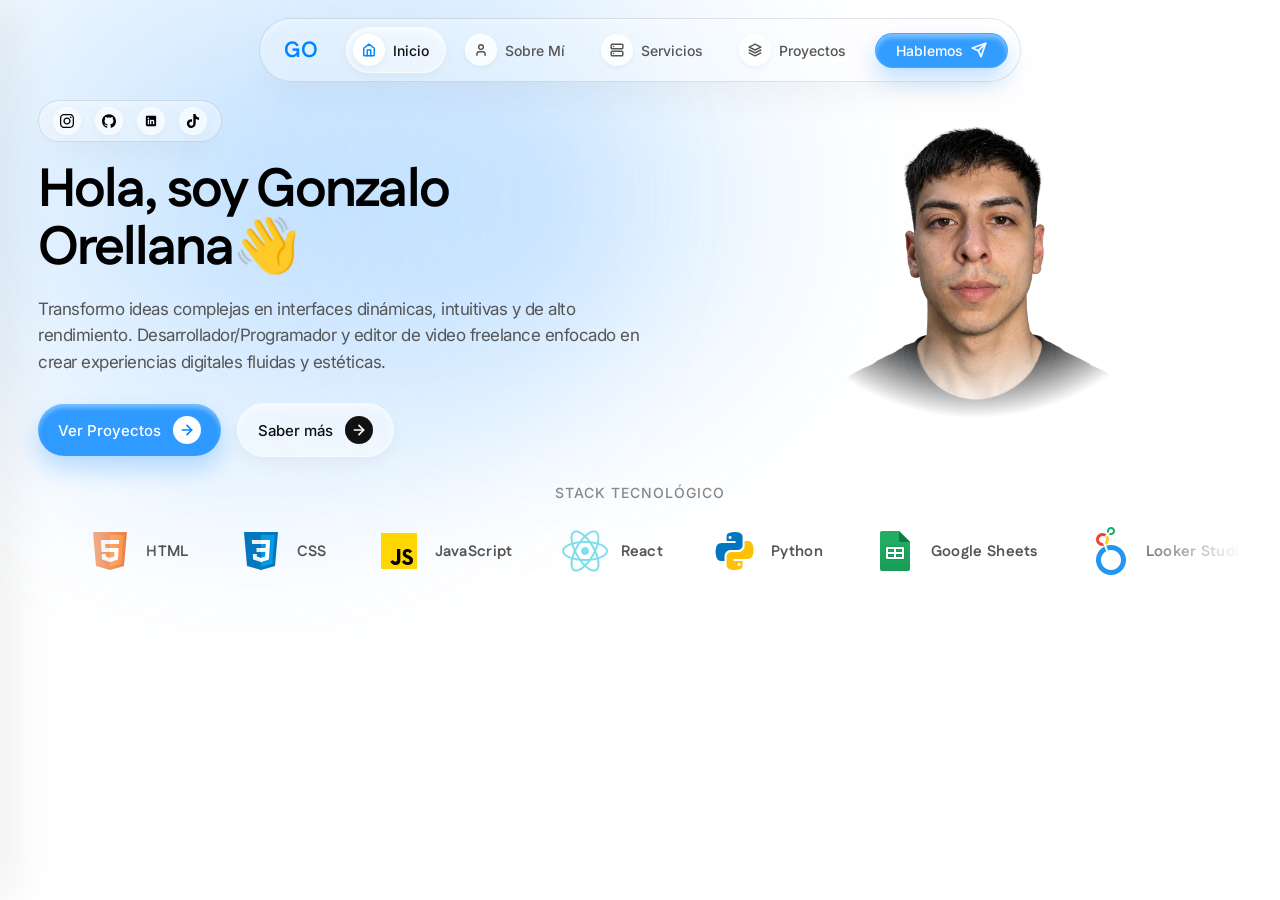
==== index.html @ 9d8350c4 "Se actualizo texto de instalacion Focus IOS" ====
<!DOCTYPE html>
<html lang="es">

<head>
    <meta charset="UTF-8">
    <meta name="viewport" content="width=device-width, initial-scale=1.0">
    <title>Gonzalo Orellana - Portfolio</title>

    <!-- Primary Meta Tags -->
    <meta name="description"
        content="Transformo ideas complejas en interfaces dinámicas, intuitivas y de alto rendimiento. Desarrollador frontend y editor de video freelance.">
    <meta name="keywords"
        content="Gonzalo Orellana, Desarrollador Frontend, UI/UX, Web Developer, Portfolio, Desarrollador Web, Editor de Video, Freelance">
    <meta name="author" content="Gonzalo Orellana">

    <!-- Open Graph / Facebook / LinkedIn / WhatsApp -->
    <meta property="og:type" content="website">
    <meta property="og:url" content="https://gonzaorellana.com.ar/">
    <meta property="og:title" content="Gonzalo Orellana | Portfolio Web">
    <meta property="og:description"
        content="Desarrollador y editor de video freelance enfocado en crear experiencias digitales fluidas y estéticas.">
    <meta property="og:image" content="https://gonzaorellana.com.ar/images/favicon.png">

    <!-- Twitter -->
    <meta property="twitter:card" content="summary_large_image">
    <meta property="twitter:url" content="https://gonzaorellana.com.ar/">
    <meta property="twitter:title" content="Gonzalo Orellana | Portfolio Web">
    <meta property="twitter:description"
        content="Desarrollador frontend y editor de video freelance enfocado en crear experiencias digitales fluidas y estéticas.">
    <meta property="twitter:image" content="https://gonzaorellana.com.ar/images/favicon.png">

    <!-- Canonical URL -->
    <link rel="canonical" href="https://gonzaorellana.com.ar/">

    <!-- Favicon -->
    <link rel="icon" type="image/x-icon" href="images/favicon.ico">

    <!-- Preconnect for fonts -->
    <link rel="preconnect" href="https://fonts.googleapis.com">
    <link rel="preconnect" href="https://fonts.gstatic.com" crossorigin>
    <link href="https://fonts.googleapis.com/css2?family=Fustat:wght@700&family=Inter:wght@400;500&display=swap"
        rel="stylesheet">
    <link rel="stylesheet" href="style.css">
</head>

<body>
    <!-- Background Glows Wrapper -->
    <div class="glow-wrapper">
        <div class="bg-glow glow-1"></div>
        <div class="bg-glow glow-2"></div>
    </div>

    <!-- Strong Liquid Glass Navbar -->
    <nav class="navbar relative z-10">
        <div class="navbar-brand">GO</div>
        <ul class="navbar-links">
            <li>
                <a href="#home" class="nav-item active" data-page="home">
                    <span class="nav-icon-wrapper">
                        <svg viewBox="0 0 24 24" fill="none" stroke="currentColor" stroke-width="2.5"
                            stroke-linecap="round" stroke-linejoin="round">
                            <path d="m3 9 9-7 9 7v11a2 2 0 0 1-2 2H5a2 2 0 0 1-2-2z"></path>
                            <polyline points="9 22 9 12 15 12 15 22"></polyline>
                        </svg>
                    </span>
                    Inicio
                </a>
            </li>
            <li>
                <a href="#sobre-mi" class="nav-item" data-page="sobre-mi">
                    <span class="nav-icon-wrapper">
                        <svg viewBox="0 0 24 24" fill="none" stroke="currentColor" stroke-width="2.5"
                            stroke-linecap="round" stroke-linejoin="round">
                            <path d="M19 21v-2a4 4 0 0 0-4-4H9a4 4 0 0 0-4 4v2"></path>
                            <circle cx="12" cy="7" r="4"></circle>
                        </svg>
                    </span>
                    Sobre Mí
                </a>
            </li>
            <li>
                <a href="#servicios" class="nav-item" data-page="servicios">
                    <span class="nav-icon-wrapper">
                        <svg viewBox="0 0 24 24" fill="none" stroke="currentColor" stroke-width="2.5"
                            stroke-linecap="round" stroke-linejoin="round">
                            <rect x="2" y="2" width="20" height="8" rx="2" ry="2"></rect>
                            <rect x="2" y="14" width="20" height="8" rx="2" ry="2"></rect>
                            <line x1="6" y1="6" x2="6.01" y2="6"></line>
                            <line x1="6" y1="18" x2="6.01" y2="18"></line>
                        </svg>
                    </span>
                    Servicios
                </a>
            </li>
            <li>
                <a href="#proyectos" class="nav-item" data-page="proyectos">
                    <span class="nav-icon-wrapper">
                        <svg viewBox="0 0 24 24" fill="none" stroke="currentColor" stroke-width="2.5"
                            stroke-linecap="round" stroke-linejoin="round">
                            <polygon points="12 2 2 7 12 12 22 7 12 2"></polygon>
                            <polyline points="2 12 12 17 22 12"></polyline>
                            <polyline points="2 17 12 22 22 17"></polyline>
                        </svg>
                    </span>
                    Proyectos
                </a>
            </li>
        </ul>
        <a href="#contacto" class="navbar-cta desktop-only" data-page="contacto">
            Hablemos
            <svg width="16" height="16" viewBox="0 0 24 24" fill="none" stroke="currentColor" stroke-width="2.5"
                stroke-linecap="round" stroke-linejoin="round">
                <line x1="22" y1="2" x2="11" y2="13"></line>
                <polygon points="22 2 15 22 11 13 2 9 22 2"></polygon>
            </svg>
        </a>
        <button id="menu-btn" class="hamburger-btn mobile-only" aria-label="Abrir menú">
            <svg width="24" height="24" viewBox="0 0 24 24" fill="none" stroke="currentColor" stroke-width="2.5"
                stroke-linecap="round" stroke-linejoin="round">
                <line x1="4" y1="12" x2="20" y2="12"></line>
                <line x1="4" y1="6" x2="20" y2="6"></line>
                <line x1="4" y1="18" x2="20" y2="18"></line>
            </svg>
        </button>
    </nav>

    <!-- Mobile Menu Overlay -->
    <div id="menu-overlay" class="menu-overlay"></div>

    <!-- Mobile Side Menu -->
    <aside id="mobile-menu" class="mobile-menu">
        <button id="close-menu-btn" class="close-btn" aria-label="Cerrar menú">
            <svg width="24" height="24" viewBox="0 0 24 24" fill="none" stroke="currentColor" stroke-width="2.5"
                stroke-linecap="round" stroke-linejoin="round">
                <line x1="18" y1="6" x2="6" y2="18"></line>
                <line x1="6" y1="6" x2="18" y2="18"></line>
            </svg>
        </button>
        <ul class="mobile-links">
            <li>
                <a href="#home" class="nav-item active" data-page="home">
                    <span class="nav-icon-wrapper">
                        <svg viewBox="0 0 24 24" fill="none" stroke="currentColor" stroke-width="2.5"
                            stroke-linecap="round" stroke-linejoin="round">
                            <path d="m3 9 9-7 9 7v11a2 2 0 0 1-2 2H5a2 2 0 0 1-2-2z"></path>
                            <polyline points="9 22 9 12 15 12 15 22"></polyline>
                        </svg>
                    </span>
                    Inicio
                </a>
            </li>
            <li>
                <a href="#sobre-mi" class="nav-item" data-page="sobre-mi">
                    <span class="nav-icon-wrapper">
                        <svg viewBox="0 0 24 24" fill="none" stroke="currentColor" stroke-width="2.5"
                            stroke-linecap="round" stroke-linejoin="round">
                            <path d="M19 21v-2a4 4 0 0 0-4-4H9a4 4 0 0 0-4 4v2"></path>
                            <circle cx="12" cy="7" r="4"></circle>
                        </svg>
                    </span>
                    Sobre Mí
                </a>
            </li>
            <li>
                <a href="#servicios" class="nav-item" data-page="servicios">
                    <span class="nav-icon-wrapper">
                        <svg viewBox="0 0 24 24" fill="none" stroke="currentColor" stroke-width="2.5"
                            stroke-linecap="round" stroke-linejoin="round">
                            <rect x="2" y="2" width="20" height="8" rx="2" ry="2"></rect>
                            <rect x="2" y="14" width="20" height="8" rx="2" ry="2"></rect>
                            <line x1="6" y1="6" x2="6.01" y2="6"></line>
                            <line x1="6" y1="18" x2="6.01" y2="18"></line>
                        </svg>
                    </span>
                    Servicios
                </a>
            </li>
            <li>
                <a href="#proyectos" class="nav-item" data-page="proyectos">
                    <span class="nav-icon-wrapper">
                        <svg viewBox="0 0 24 24" fill="none" stroke="currentColor" stroke-width="2.5"
                            stroke-linecap="round" stroke-linejoin="round">
                            <polygon points="12 2 2 7 12 12 22 7 12 2"></polygon>
                            <polyline points="2 12 12 17 22 12"></polyline>
                            <polyline points="2 17 12 22 22 17"></polyline>
                        </svg>
                    </span>
                    Proyectos
                </a>
            </li>
            <li style="margin-top: 8px;">
                <a href="#contacto" class="navbar-cta" style="width: fit-content;" data-page="contacto">
                    Hablemos
                    <svg width="16" height="16" viewBox="0 0 24 24" fill="none" stroke="currentColor" stroke-width="2.5"
                        stroke-linecap="round" stroke-linejoin="round">
                        <line x1="22" y1="2" x2="11" y2="13"></line>
                        <polygon points="22 2 15 22 11 13 2 9 22 2"></polygon>
                    </svg>
                </a>
            </li>
        </ul>
    </aside>

    <!-- ========== SPA PAGE CONTAINER ========== -->
    <div id="app-container" class="app-container">

        <!-- ===== PAGE: HOME ===== -->
        <section id="home" class="page active">
            <div class="hero-wrapper">
                <div class="hero-container">
                    <!-- Left Side: Hero Content -->
                    <div class="hero-left hero-enter">
                        <div class="social-links">
                            <a href="https://www.instagram.com/gonzaorellana._/" target="_blank"
                                rel="noopener noreferrer" class="social-icon" aria-label="Instagram">
                                <svg role="img" viewBox="0 0 24 24" xmlns="http://www.w3.org/2000/svg">
                                    <title>Instagram</title>
                                    <path
                                        d="M7.0301.084c-1.2768.0602-2.1487.264-2.911.5634-.7888.3075-1.4575.72-2.1228 1.3877-.6652.6677-1.075 1.3368-1.3802 2.127-.2954.7638-.4956 1.6365-.552 2.914-.0564 1.2775-.0689 1.6882-.0626 4.947.0062 3.2586.0206 3.6671.0825 4.9473.061 1.2765.264 2.1482.5635 2.9107.308.7889.72 1.4573 1.388 2.1228.6679.6655 1.3365 1.0743 2.1285 1.38.7632.295 1.6361.4961 2.9134.552 1.2773.056 1.6884.069 4.9462.0627 3.2578-.0062 3.668-.0207 4.9478-.0814 1.28-.0607 2.147-.2652 2.9098-.5633.7889-.3086 1.4578-.72 2.1228-1.3881.665-.6682 1.0745-1.3378 1.3795-2.1284.2957-.7632.4966-1.636.552-2.9124.056-1.2809.0692-1.6898.063-4.948-.0063-3.2583-.021-3.6668-.0817-4.9465-.0607-1.2797-.264-2.1487-.5633-2.9117-.3084-.7889-.72-1.4568-1.3876-2.1228C21.2982 1.33 20.628.9208 19.8378.6165 19.074.321 18.2017.1197 16.9244.0645 15.6471.0093 15.236-.005 11.977.0014 8.718.0076 8.31.0215 7.0301.0839m.1402 21.6932c-1.17-.0509-1.8053-.2453-2.2287-.408-.5606-.216-.96-.4771-1.3819-.895-.422-.4178-.6811-.8186-.9-1.378-.1644-.4234-.3624-1.058-.4171-2.228-.0595-1.2645-.072-1.6442-.079-4.848-.007-3.2037.0053-3.583.0607-4.848.05-1.169.2456-1.805.408-2.2282.216-.5613.4762-.96.895-1.3816.4188-.4217.8184-.6814 1.3783-.9003.423-.1651 1.0575-.3614 2.227-.4171 1.2655-.06 1.6447-.072 4.848-.079 3.2033-.007 3.5835.005 4.8495.0608 1.169.0508 1.8053.2445 2.228.408.5608.216.96.4754 1.3816.895.4217.4194.6816.8176.9005 1.3787.1653.4217.3617 1.056.4169 2.2263.0602 1.2655.0739 1.645.0796 4.848.0058 3.203-.0055 3.5834-.061 4.848-.051 1.17-.245 1.8055-.408 2.2294-.216.5604-.4763.96-.8954 1.3814-.419.4215-.8181.6811-1.3783.9-.4224.1649-1.0577.3617-2.2262.4174-1.2656.0595-1.6448.072-4.8493.079-3.2045.007-3.5825-.006-4.848-.0608M16.953 5.5864A1.44 1.44 0 1 0 18.39 4.144a1.44 1.44 0 0 0-1.437 1.4424M5.8385 12.012c.0067 3.4032 2.7706 6.1557 6.173 6.1493 3.4026-.0065 6.157-2.7701 6.1506-6.1733-.0065-3.4032-2.771-6.1565-6.174-6.1498-3.403.0067-6.156 2.771-6.1496 6.1738M8 12.0077a4 4 0 1 1 4.008 3.9921A3.9996 3.9996 0 0 1 8 12.0077" />
                                </svg>
                            </a>
                            <a href="https://github.com/GonzaloOrellana" target="_blank" rel="noopener noreferrer"
                                class="social-icon" aria-label="GitHub">
                                <svg role="img" viewBox="0 0 24 24" xmlns="http://www.w3.org/2000/svg">
                                    <title>GitHub</title>
                                    <path
                                        d="M12 .297c-6.63 0-12 5.373-12 12 0 5.303 3.438 9.8 8.205 11.385.6.113.82-.258.82-.577 0-.285-.01-1.04-.015-2.04-3.338.724-4.042-1.61-4.042-1.61C4.422 18.07 3.633 17.7 3.633 17.7c-1.087-.744.084-.729.084-.729 1.205.084 1.838 1.236 1.838 1.236 1.07 1.835 2.809 1.305 3.495.998.108-.776.417-1.305.76-1.605-2.665-.3-5.466-1.332-5.466-5.93 0-1.31.465-2.38 1.235-3.22-.135-.303-.54-1.523.105-3.176 0 0 1.005-.322 3.3 1.23.96-.267 1.98-.399 3-.405 1.02.006 2.04.138 3 .405 2.28-1.552 3.285-1.23 3.285-1.23.645 1.653.24 2.873.12 3.176.765.84 1.23 1.91 1.23 3.22 0 4.61-2.805 5.625-5.475 5.92.42.36.81 1.096.81 2.22 0 1.606-.015 2.896-.015 3.286 0 .315.21.69.825.57C20.565 22.092 24 17.592 24 12.297c0-6.627-5.373-12-12-12" />
                                </svg>
                            </a>
                            <a href="https://www.linkedin.com/in/gonzalo-jesus-orellana/" target="_blank"
                                rel="noopener noreferrer" class="social-icon" aria-label="LinkedIn">
                                <svg xmlns="http://www.w3.org/2000/svg" x="0px" y="0px" width="30" height="30"
                                    viewBox="0 0 30 30">
                                    <path
                                        d="M24,4H6C4.895,4,4,4.895,4,6v18c0,1.105,0.895,2,2,2h18c1.105,0,2-0.895,2-2V6C26,4.895,25.105,4,24,4z M10.954,22h-2.95 v-9.492h2.95V22z M9.449,11.151c-0.951,0-1.72-0.771-1.72-1.72c0-0.949,0.77-1.719,1.72-1.719c0.948,0,1.719,0.771,1.719,1.719 C11.168,10.38,10.397,11.151,9.449,11.151z M22.004,22h-2.948v-4.616c0-1.101-0.02-2.517-1.533-2.517 c-1.535,0-1.771,1.199-1.771,2.437V22h-2.948v-9.492h2.83v1.297h0.04c0.394-0.746,1.356-1.533,2.791-1.533 c2.987,0,3.539,1.966,3.539,4.522V22z">
                                    </path>
                                </svg>
                            </a>
                            <a href="https://www.tiktok.com/@zaloedits" target="_blank" rel="noopener noreferrer"
                                class="social-icon" aria-label="TikTok">
                                <svg role="img" viewBox="0 0 24 24" xmlns="http://www.w3.org/2000/svg">
                                    <title>TikTok</title>
                                    <path
                                        d="M12.525.02c1.31-.02 2.61-.01 3.91-.02.08 1.53.63 3.09 1.75 4.17 1.12 1.11 2.7 1.62 4.24 1.79v4.03c-1.44-.05-2.89-.35-4.2-.97-.57-.26-1.1-.59-1.62-.93-.01 2.92.01 5.84-.02 8.75-.08 1.4-.54 2.79-1.35 3.94-1.31 1.92-3.58 3.17-5.91 3.21-1.43.08-2.86-.31-4.08-1.03-2.02-1.19-3.44-3.37-3.65-5.71-.02-.5-.03-1-.01-1.49.18-1.9 1.12-3.72 2.58-4.96 1.66-1.44 3.98-2.13 6.15-1.72.02 1.48-.04 2.96-.04 4.44-.99-.32-2.15-.23-3.02.37-.63.41-1.11 1.04-1.36 1.75-.21.51-.15 1.07-.14 1.61.24 1.64 1.82 3.02 3.5 2.87 1.12-.01 2.19-.66 2.77-1.61.19-.33.4-.67.41-1.06.1-1.79.06-3.57.07-5.36.01-4.03-.01-8.05.02-12.07z" />
                                </svg>
                            </a>
                        </div>

                        <h1 class="hero-headline">Hola, soy Gonzalo<br>Orellana👋</h1>

                        <p class="hero-subheadline">
                            Transformo ideas complejas en interfaces dinámicas, intuitivas y de alto rendimiento.
                            Desarrollador/Programador y editor de video freelance enfocado en crear experiencias
                            digitales
                            fluidas y estéticas.
                        </p>

                        <div class="cta-group">
                            <a href="#proyectos" class="primary-cta" data-page="proyectos">
                                Ver Proyectos
                                <span class="cta-icon">
                                    <svg width="20" height="20" viewBox="0 0 24 24" fill="none" stroke="currentColor"
                                        stroke-width="2.5" stroke-linecap="round" stroke-linejoin="round">
                                        <line x1="5" y1="12" x2="19" y2="12"></line>
                                        <polyline points="12 5 19 12 12 19"></polyline>
                                    </svg>
                                </span>
                            </a>

                            <a href="#sobre-mi" class="secondary-cta" data-page="sobre-mi">
                                Saber más
                                <span class="cta-icon cta-icon-alt">
                                    <svg width="20" height="20" viewBox="0 0 24 24" fill="none" stroke="currentColor"
                                        stroke-width="2.5" stroke-linecap="round" stroke-linejoin="round">
                                        <line x1="5" y1="12" x2="19" y2="12"></line>
                                        <polyline points="12 5 19 12 12 19"></polyline>
                                    </svg>
                                </span>
                            </a>
                        </div>
                    </div>

                    <!-- Right Side: Profile Photo -->
                    <div class="hero-right hero-enter delay-100">
                        <picture>
                            <source srcset="images/Gonza-CV-.webp" type="image/webp">
                            <img src="images/Gonza-CV-.png" alt="Gonzalo Orellana" class="hero-photo" width="340"
                                height="340" fetchpriority="high">
                        </picture>
                    </div>
                </div>

                <!-- Footer Logos Section -->
                <div class="trusted-section hero-enter delay-200">
                    <p class="trusted-text">Stack tecnológico</p>
                    <div class="logo-carousel-wrapper">
                        <div class="logo-carousel-track">
                            <!-- Original Set -->
                            <div class="carousel-item">
                                <img width="48" height="48" src="images/tech/html-5.png" alt="html-5--v1" />
                                <span>HTML</span>
                            </div>
                            <div class="carousel-item">
                                <img width="48" height="48" src="images/tech/css3.png" alt="css3" />
                                <span>CSS</span>
                            </div>
                            <div class="carousel-item">
                                <img width="48" height="48" src="images/tech/javascript.png" alt="javascript--v1" />
                                <span>JavaScript</span>
                            </div>
                            <div class="carousel-item">
                                <img width="48" height="48" src="images/tech/react-native.png" alt="react" />
                                <span>React</span>
                            </div>
                            <div class="carousel-item">
                                <img width="48" height="48" src="images/tech/python.png" alt="python--v1" />
                                <span>Python</span>
                            </div>
                            <div class="carousel-item">
                                <img width="48" height="48" src="images/tech/google-sheets.png"
                                    alt="google-sheets--v2" />
                                <span>Google Sheets</span>
                            </div>
                            <div class="carousel-item">
                                <img width="48" height="48" src="images/tech/google-looker.png" alt="google-looker" />
                                <span>Looker Studio</span>
                            </div>
                            <div class="carousel-item">
                                <img width="48" height="48" src="images/tech/sql.png" alt="sql" />
                                <span>SQL</span>
                            </div>
                            <div class="carousel-item">
                                <img width="48" height="48" src="images/tech/wordpress.png" alt="wordpress" />
                                <span>WordPress</span>
                            </div>
                            <div class="carousel-item">
                                <img width="24" height="24" src="images/tech/elementor.png"
                                    alt="external-elementor-the-wordpress-page-builder-a-simple-intuitive-drag-and-drop-interface-logo-color-tal-revivo"
                                    class="tech-logo" />
                                <span>Elementor</span>
                            </div>
                            <div class="carousel-item">
                                <img width="48" height="48" src="images/tech/adobe-premiere-pro.png"
                                    alt="adobe-premiere-pro--v1" />
                                <span>Premiere Pro</span>
                            </div>
                            <div class="carousel-item">
                                <img width="48" height="48" src="images/tech/adobe-after-effects.png"
                                    alt="adobe-after-effects--v1" />
                                <span>After Effects</span>
                            </div>
                            <!-- Cloned Set for Infinite Loop -->
                            <div class="carousel-item">
                                <img width="48" height="48" src="images/tech/html-5.png" alt="html-5--v1" />
                                <span>HTML</span>
                            </div>
                            <div class="carousel-item">
                                <img width="48" height="48" src="images/tech/css3.png" alt="css3" />
                                <span>CSS</span>
                            </div>
                            <div class="carousel-item">
                                <img width="48" height="48" src="images/tech/javascript.png" alt="javascript--v1" />
                                <span>JavaScript</span>
                            </div>
                            <div class="carousel-item">
                                <img width="48" height="48" src="images/tech/react-native.png" alt="react" />
                                <span>React</span>
                            </div>
                            <div class="carousel-item">
                                <img width="48" height="48" src="images/tech/python.png" alt="python--v1" />
                                <span>Python</span>
                            </div>
                            <div class="carousel-item">
                                <img width="48" height="48" src="images/tech/google-sheets.png"
                                    alt="google-sheets--v2" />
                                <span>Google Sheets</span>
                            </div>
                            <div class="carousel-item">
                                <img width="48" height="48" src="images/tech/google-looker.png" alt="google-looker" />
                                <span>Looker Studio</span>
                            </div>
                            <div class="carousel-item">
                                <img width="48" height="48" src="images/tech/sql.png" alt="sql" />
                                <span>SQL</span>
                            </div>
                            <div class="carousel-item">
                                <img width="48" height="48" src="images/tech/wordpress.png" alt="wordpress" />
                                <span>WordPress</span>
                            </div>
                            <div class="carousel-item">
                                <img width="24" height="24" src="images/tech/elementor.png"
                                    alt="external-elementor-the-wordpress-page-builder-a-simple-intuitive-drag-and-drop-interface-logo-color-tal-revivo"
                                    class="tech-logo" />
                                <span>Elementor</span>
                            </div>
                            <div class="carousel-item">
                                <img width="48" height="48" src="images/tech/adobe-premiere-pro.png"
                                    alt="adobe-premiere-pro--v1" />
                                <span>Premiere Pro</span>
                            </div>
                            <div class="carousel-item">
                                <img width="48" height="48" src="images/tech/adobe-after-effects.png"
                                    alt="adobe-after-effects--v1" />
                                <span>After Effects</span>
                            </div>
                        </div>
                    </div>
                </div>
            </div>
        </section>

        <!-- ===== PAGE: SOBRE MI ===== -->
        <section id="sobre-mi" class="page">
            <div class="about-wrapper">
                <div class="about-header">
                    <h2 class="about-title">Sobre Mí</h2>
                </div>

                <div class="about-grid">
                    <!-- Columna Izquierda: Perfil Fijo -->
                    <div class="about-profile reveal-left">
                        <img loading="lazy" data-src="images/Gonza-CV-.webp" alt="Gonzalo Orellana"
                            class="about-profile-img">
                        <div class="about-profile-info">
                            <h3>Gonzalo Orellana</h3>
                            <span class="role">Desarrollador & UI/UX Designer</span>
                            <p class="about-bio">Ayudo a emprendedores a tener presencia online profesional mientras
                                desarrollo mi carrera en IT</p>

                            <div class="social-links" style="margin-top: 16px;">
                                <a href="https://www.instagram.com/gonzaorellana._/" target="_blank"
                                    rel="noopener noreferrer" class="social-icon" aria-label="Instagram">
                                    <svg role="img" viewBox="0 0 24 24" xmlns="http://www.w3.org/2000/svg">
                                        <title>Instagram</title>
                                        <path
                                            d="M7.0301.084c-1.2768.0602-2.1487.264-2.911.5634-.7888.3075-1.4575.72-2.1228 1.3877-.6652.6677-1.075 1.3368-1.3802 2.127-.2954.7638-.4956 1.6365-.552 2.914-.0564 1.2775-.0689 1.6882-.0626 4.947.0062 3.2586.0206 3.6671.0825 4.9473.061 1.2765.264 2.1482.5635 2.9107.308.7889.72 1.4573 1.388 2.1228.6679.6655 1.3365 1.0743 2.1285 1.38.7632.295 1.6361.4961 2.9134.552 1.2773.056 1.6884.069 4.9462.0627 3.2578-.0062 3.668-.0207 4.9478-.0814 1.28-.0607 2.147-.2652 2.9098-.5633.7889-.3086 1.4578-.72 2.1228-1.3881.665-.6682 1.0745-1.3378 1.3795-2.1284.2957-.7632.4966-1.636.552-2.9124.056-1.2809.0692-1.6898.063-4.948-.0063-3.2583-.021-3.6668-.0817-4.9465-.0607-1.2797-.264-2.1487-.5633-2.9117-.3084-.7889-.72-1.4568-1.3876-2.1228C21.2982 1.33 20.628.9208 19.8378.6165 19.074.321 18.2017.1197 16.9244.0645 15.6471.0093 15.236-.005 11.977.0014 8.718.0076 8.31.0215 7.0301.0839m.1402 21.6932c-1.17-.0509-1.8053-.2453-2.2287-.408-.5606-.216-.96-.4771-1.3819-.895-.422-.4178-.6811-.8186-.9-1.378-.1644-.4234-.3624-1.058-.4171-2.228-.0595-1.2645-.072-1.6442-.079-4.848-.007-3.2037.0053-3.583.0607-4.848.05-1.169.2456-1.805.408-2.2282.216-.5613.4762-.96.895-1.3816.4188-.4217.8184-.6814 1.3783-.9003.423-.1651 1.0575-.3614 2.227-.4171 1.2655-.06 1.6447-.072 4.848-.079 3.2033-.007 3.5835.005 4.8495.0608 1.169.0508 1.8053.2445 2.228.408.5608.216.96.4754 1.3816.895.4217.4194.6816.8176.9005 1.3787.1653.4217.3617 1.056.4169 2.2263.0602 1.2655.0739 1.645.0796 4.848.0058 3.203-.0055 3.5834-.061 4.848-.051 1.17-.245 1.8055-.408 2.2294-.216.5604-.4763.96-.8954 1.3814-.419.4215-.8181.6811-1.3783.9-.4224.1649-1.0577.3617-2.2262.4174-1.2656.0595-1.6448.072-4.8493.079-3.2045.007-3.5825-.006-4.848-.0608M16.953 5.5864A1.44 1.44 0 1 0 18.39 4.144a1.44 1.44 0 0 0-1.437 1.4424M5.8385 12.012c.0067 3.4032 2.7706 6.1557 6.173 6.1493 3.4026-.0065 6.157-2.7701 6.1506-6.1733-.0065-3.4032-2.771-6.1565-6.174-6.1498-3.403.0067-6.156 2.771-6.1496 6.1738M8 12.0077a4 4 0 1 1 4.008 3.9921A3.9996 3.9996 0 0 1 8 12.0077" />
                                    </svg>
                                </a>
                                <a href="https://github.com/GonzaloOrellana" target="_blank" rel="noopener noreferrer"
                                    class="social-icon" aria-label="GitHub">
                                    <svg role="img" viewBox="0 0 24 24" xmlns="http://www.w3.org/2000/svg">
                                        <title>GitHub</title>
                                        <path
                                            d="M12 .297c-6.63 0-12 5.373-12 12 0 5.303 3.438 9.8 8.205 11.385.6.113.82-.258.82-.577 0-.285-.01-1.04-.015-2.04-3.338.724-4.042-1.61-4.042-1.61C4.422 18.07 3.633 17.7 3.633 17.7c-1.087-.744.084-.729.084-.729 1.205.084 1.838 1.236 1.838 1.236 1.07 1.835 2.809 1.305 3.495.998.108-.776.417-1.305.76-1.605-2.665-.3-5.466-1.332-5.466-5.93 0-1.31.465-2.38 1.235-3.22-.135-.303-.54-1.523.105-3.176 0 0 1.005-.322 3.3 1.23.96-.267 1.98-.399 3-.405 1.02.006 2.04.138 3 .405 2.28-1.552 3.285-1.23 3.285-1.23.645 1.653.24 2.873.12 3.176.765.84 1.23 1.91 1.23 3.22 0 4.61-2.805 5.625-5.475 5.92.42.36.81 1.096.81 2.22 0 1.606-.015 2.896-.015 3.286 0 .315.21.69.825.57C20.565 22.092 24 17.592 24 12.297c0-6.627-5.373-12-12-12" />
                                    </svg>
                                </a>
                                <a href="https://www.linkedin.com/in/gonzalo-jesus-orellana/" target="_blank"
                                    rel="noopener noreferrer" class="social-icon" aria-label="LinkedIn">
                                    <svg xmlns="http://www.w3.org/2000/svg" x="0px" y="0px" width="30" height="30"
                                        viewBox="0 0 30 30">
                                        <path
                                            d="M24,4H6C4.895,4,4,4.895,4,6v18c0,1.105,0.895,2,2,2h18c1.105,0,2-0.895,2-2V6C26,4.895,25.105,4,24,4z M10.954,22h-2.95 v-9.492h2.95V22z M9.449,11.151c-0.951,0-1.72-0.771-1.72-1.72c0-0.949,0.77-1.719,1.72-1.719c0.948,0,1.719,0.771,1.719,1.719 C11.168,10.38,10.397,11.151,9.449,11.151z M22.004,22h-2.948v-4.616c0-1.101-0.02-2.517-1.533-2.517 c-1.535,0-1.771,1.199-1.771,2.437V22h-2.948v-9.492h2.83v1.297h0.04c0.394-0.746,1.356-1.533,2.791-1.533 c2.987,0,3.539,1.966,3.539,4.522V22z">
                                        </path>
                                    </svg>
                                </a>
                                <a href="https://www.tiktok.com/@zaloedits" target="_blank" rel="noopener noreferrer"
                                    class="social-icon" aria-label="TikTok">
                                    <svg role="img" viewBox="0 0 24 24" xmlns="http://www.w3.org/2000/svg">
                                        <title>TikTok</title>
                                        <path
                                            d="M12.525.02c1.31-.02 2.61-.01 3.91-.02.08 1.53.63 3.09 1.75 4.17 1.12 1.11 2.7 1.62 4.24 1.79v4.03c-1.44-.05-2.89-.35-4.2-.97-.57-.26-1.1-.59-1.62-.93-.01 2.92.01 5.84-.02 8.75-.08 1.4-.54 2.79-1.35 3.94-1.31 1.92-3.58 3.17-5.91 3.21-1.43.08-2.86-.31-4.08-1.03-2.02-1.19-3.44-3.37-3.65-5.71-.02-.5-.03-1-.01-1.49.18-1.9 1.12-3.72 2.58-4.96 1.66-1.44 3.98-2.13 6.15-1.72.02 1.48-.04 2.96-.04 4.44-.99-.32-2.15-.23-3.02.37-.63.41-1.11 1.04-1.36 1.75-.21.51-.15 1.07-.14 1.61.24 1.64 1.82 3.02 3.5 2.87 1.12-.01 2.19-.66 2.77-1.61.19-.33.4-.67.41-1.06.1-1.79.06-3.57.07-5.36.01-4.03-.01-8.05.02-12.07z" />
                                    </svg>
                                </a>
                            </div>
                        </div>
                    </div>

                    <!-- Columna Derecha: Contenido Scroll -->
                    <div class="about-content">
                        <!-- Estadísticas -->
                        <div class="stats-row">
                            <div class="stat-card reveal-scale delay-100">
                                <span class="stat-num" data-target="8" data-prefix="+" data-suffix="">+0</span>
                                <span class="stat-label">Proyectos Completados</span>
                            </div>
                            <div class="stat-card reveal-scale delay-200">
                                <span class="stat-num" data-target="4" data-prefix="+" data-suffix="">+0</span>
                                <span class="stat-label">Testimonios de Clientes</span>
                            </div>
                            <div class="stat-card reveal-scale delay-300">
                                <span class="stat-num" data-target="100" data-prefix="" data-suffix="%">0%</span>
                                <span class="stat-label">Clientes Satisfechos</span>
                            </div>
                        </div>

                        <!-- Educación y Formación -->
                        <div class="about-panel reveal-up">
                            <h4>
                                <svg width="24" height="24" viewBox="0 0 24 24" fill="none" stroke="currentColor"
                                    stroke-width="2.5" stroke-linecap="round" stroke-linejoin="round">
                                    <path d="M4 19.5v-15A2.5 2.5 0 0 1 6.5 2H20v20H6.5a2.5 2.5 0 0 1 0-5H20"></path>
                                </svg>
                                Educación y Formación
                            </h4>
                            <div class="experience-list">
                                <!-- Carrera Universitaria -->
                                <div class="exp-item">
                                    <div class="exp-icon">
                                        <svg width="20" height="20" viewBox="0 0 24 24" fill="none"
                                            stroke="currentColor" stroke-width="2.5" stroke-linecap="round"
                                            stroke-linejoin="round">
                                            <path d="M22 10v6M2 10l10-5 10 5-10 5z"></path>
                                            <path d="M6 12v5c3 3 9 3 12 0v-5"></path>
                                        </svg>
                                    </div>
                                    <div class="exp-content">
                                        <div class="exp-header">
                                            <span class="exp-title">Lic. en Gestión de Tecnología de la
                                                Información</span>
                                            <span class="exp-date">Cursando actualmente</span>
                                        </div>
                                        <div class="exp-company">UADE (Universidad Argentina de la Empresa)</div>
                                        <p class="exp-desc">Carrera universitaria orientada al ámbito corporativo.
                                            Desarrollo integral de habilidades tecnológicas avanzadas junto a
                                            capacidades sólidas en gestión, diseño y estrategias IT para liderar la
                                            evolución de las empresas.</p>
                                    </div>
                                </div>
                                <!-- Cursos y Certificaciones -->
                                <div class="exp-item">
                                    <div class="exp-icon">
                                        <svg width="20" height="20" viewBox="0 0 24 24" fill="none"
                                            stroke="currentColor" stroke-width="2.5" stroke-linecap="round"
                                            stroke-linejoin="round">
                                            <polyline points="4 17 10 11 4 5"></polyline>
                                            <line x1="12" y1="19" x2="20" y2="19"></line>
                                        </svg>
                                    </div>
                                    <div class="exp-content courses-accordion">
                                        <button class="courses-toggle" id="courses-toggle-btn" aria-expanded="false"
                                            aria-controls="courses-list">
                                            <div class="courses-toggle-left">
                                                <span class="exp-title">Cursos y Certificaciones</span>
                                                <span class="courses-count">8 cursos completados</span>
                                            </div>
                                            <svg class="courses-chevron" width="20" height="20" viewBox="0 0 24 24"
                                                fill="none" stroke="currentColor" stroke-width="2.5"
                                                stroke-linecap="round" stroke-linejoin="round">
                                                <polyline points="6 9 12 15 18 9"></polyline>
                                            </svg>
                                        </button>
                                        <div class="courses-list" id="courses-list">
                                            <!-- Curso 1 -->
                                            <div class="course-entry">
                                                <div class="course-info">
                                                    <span class="course-name">Análisis de Datos con Python</span>
                                                    <span class="course-meta">Talento Tech — 2026</span>
                                                </div>
                                                <a href="certificados/data-analytics-python.pdf" target="_blank"
                                                    class="course-cert-link" title="Ver certificado">
                                                    <svg width="16" height="16" viewBox="0 0 24 24" fill="none">
                                                        <path fill-rule="evenodd" clip-rule="evenodd"
                                                            d="M7.94513 1.25H16.0549C17.4225 1.24998 18.5248 1.24996 19.3918 1.36652C20.2919 1.48754 21.0497 1.74643 21.6517 2.34835C22.2536 2.95027 22.5125 3.70814 22.6335 4.60825C22.75 5.47522 22.75 6.57754 22.75 7.94513V12.0549C22.75 13.4225 22.75 14.5248 22.6335 15.3918C22.5125 16.2919 22.2536 17.0497 21.6517 17.6516C21.1537 18.1496 20.5469 18.4146 19.8361 18.5593C19.4739 18.6331 19.0724 18.6779 18.6302 18.7053C18.6324 18.7104 18.6347 18.7155 18.6369 18.7207C18.9098 19.361 18.6769 20.1059 18.057 20.4572C17.8707 20.5629 17.6702 20.6009 17.5301 20.6227C17.3836 20.6454 17.2006 20.6633 16.9974 20.6832L16.9776 20.6851C16.8468 20.6979 16.7726 20.7053 16.7175 20.7132C16.6924 20.7168 16.6791 20.7194 16.6739 20.7206C16.6583 20.7267 16.6477 20.7343 16.6409 20.7408C16.6358 20.7457 16.6321 20.7506 16.6294 20.7557C16.6282 20.7613 16.6265 20.7704 16.6244 20.7839C16.6166 20.8342 16.6091 20.903 16.5957 21.0292L16.5935 21.0498C16.5729 21.2432 16.554 21.421 16.5298 21.5641C16.5066 21.702 16.4648 21.9054 16.3486 22.0938C15.9743 22.7006 15.2273 22.8883 14.6126 22.6475C14.4208 22.5723 14.2668 22.4498 14.1557 22.3543C14.0419 22.2565 13.9078 22.1279 13.7577 21.984L12 20.2989L10.2424 21.984C10.0922 22.1279 9.95813 22.2565 9.84431 22.3543C9.73321 22.4498 9.57925 22.5723 9.38737 22.6475C8.77269 22.8883 8.02567 22.7006 7.6514 22.0938C7.53523 21.9054 7.49345 21.702 7.47018 21.5641C7.44605 21.421 7.42711 21.2431 7.40651 21.0497L7.40432 21.0292C7.39088 20.903 7.38336 20.8342 7.37555 20.7839C7.37346 20.7704 7.37178 20.7613 7.37065 20.7557C7.36789 20.7506 7.36415 20.7457 7.35908 20.7408C7.35227 20.7343 7.34174 20.7267 7.32614 20.7206C7.32086 20.7194 7.30762 20.7168 7.28255 20.7132C7.22741 20.7053 7.15319 20.6979 7.02244 20.6851L7.00262 20.6832C6.79938 20.6633 6.61637 20.6454 6.46992 20.6227C6.32977 20.6009 6.12935 20.5629 5.94298 20.4572C5.32307 20.1059 5.09019 19.361 5.36311 18.7207C5.36532 18.7155 5.36757 18.7104 5.36985 18.7052C4.97118 18.6805 4.60714 18.6418 4.27635 18.5811C3.51836 18.4418 2.87328 18.1766 2.34835 17.6517C1.74643 17.0497 1.48754 16.2919 1.36652 15.3918C1.24996 14.5248 1.24998 13.4225 1.25 12.0549V7.94513C1.24998 6.57754 1.24996 5.47522 1.36652 4.60825C1.48754 3.70814 1.74643 2.95027 2.34835 2.34835C2.95027 1.74643 3.70814 1.48754 4.60825 1.36652C5.47522 1.24996 6.57754 1.24998 7.94513 1.25ZM6.7329 17.2462L7.5487 16.4641L8.25788 15.7549C8.38413 13.7981 10.0113 12.25 12 12.25C13.9887 12.25 15.6159 13.7981 15.7421 15.7549L16.4513 16.4641L17.3122 17.2894L17.3117 17.2458C18.2984 17.2353 19.0017 17.1984 19.5368 17.0895C20.0513 16.9847 20.359 16.8229 20.591 16.591C20.8678 16.3142 21.0482 15.9257 21.1469 15.1919C21.2484 14.4365 21.25 13.4354 21.25 12V8C21.25 6.56458 21.2484 5.56347 21.1469 4.80812C21.0482 4.07435 20.8678 3.68577 20.591 3.40901C20.3142 3.13225 19.9257 2.9518 19.1919 2.85315C18.4365 2.75159 17.4354 2.75 16 2.75H8C6.56458 2.75 5.56347 2.75159 4.80812 2.85315C4.07435 2.9518 3.68577 3.13225 3.40901 3.40901C3.13225 3.68577 2.9518 4.07435 2.85315 4.80812C2.75159 5.56347 2.75 6.56459 2.75 8V12C2.75 13.4354 2.75159 14.4365 2.85315 15.1919C2.9518 15.9257 3.13225 16.3142 3.40901 16.591C3.65246 16.8344 3.98054 17.0016 4.54735 17.1057C5.08573 17.2046 5.78062 17.2368 6.7329 17.2462ZM15.4159 17.5495C15.0094 18.4444 14.2614 19.1513 13.3384 19.5041L14.7819 20.888C14.9099 21.0107 15.0009 21.0977 15.0719 21.1622C15.081 21.0864 15.0912 20.9919 15.1041 20.8702C15.1059 20.8537 15.1076 20.8368 15.1094 20.8197C15.1285 20.636 15.1511 20.4185 15.2269 20.2221C15.3949 19.7871 15.7449 19.4585 16.1765 19.3054C16.3708 19.2364 16.5859 19.2158 16.7795 19.1973C16.7969 19.1956 16.8143 19.1939 16.8314 19.1922C16.9388 19.1817 17.0267 19.1731 17.1 19.1652C17.043 19.1094 16.973 19.0423 16.8857 18.9586L15.4159 17.5495ZM12.0301 18.2498L12 18.2209L11.9699 18.2498C10.7411 18.2337 9.75 17.2326 9.75 16C9.75 14.7574 10.7574 13.75 12 13.75C13.2426 13.75 14.25 14.7574 14.25 16C14.25 17.2326 13.2589 18.2337 12.0301 18.2498ZM10.6616 19.5041L9.21809 20.888C9.09009 21.0107 8.99913 21.0977 8.92814 21.1622C8.91902 21.0864 8.90885 20.9919 8.89588 20.8702C8.89412 20.8537 8.89237 20.8368 8.89059 20.8197C8.87152 20.636 8.84895 20.4185 8.7731 20.2221C8.60513 19.7871 8.25507 19.4585 7.82352 19.3054C7.62918 19.2364 7.41411 19.2158 7.22052 19.1973C7.20304 19.1956 7.18573 19.1939 7.16863 19.1922C7.0612 19.1817 6.97333 19.1731 6.90005 19.1652C6.95701 19.1094 7.02695 19.0423 7.11427 18.9586L8.58407 17.5495C8.99065 18.4444 9.73856 19.1513 10.6616 19.5041ZM8.25 6C8.25 5.58579 8.58579 5.25 9 5.25H15C15.4142 5.25 15.75 5.58579 15.75 6C15.75 6.41421 15.4142 6.75 15 6.75H9C8.58579 6.75 8.25 6.41421 8.25 6ZM6.25 9.5C6.25 9.08579 6.58579 8.75 7 8.75H17C17.4142 8.75 17.75 9.08579 17.75 9.5C17.75 9.91422 17.4142 10.25 17 10.25H7C6.58579 10.25 6.25 9.91422 6.25 9.5Z"
                                                            fill="currentColor" />
                                                    </svg>
                                                </a>
                                            </div>
                                            <!-- Curso 2 -->
                                            <div class="course-entry">
                                                <div class="course-info">
                                                    <span class="course-name">Business Intelligence</span>
                                                    <span class="course-meta">Talento Tech — 2025</span>
                                                </div>
                                                <a href="certificados/business-intelligence.pdf" target="_blank"
                                                    class="course-cert-link" title="Ver certificado">
                                                    <svg width="16" height="16" viewBox="0 0 24 24" fill="none">
                                                        <path fill-rule="evenodd" clip-rule="evenodd"
                                                            d="M7.94513 1.25H16.0549C17.4225 1.24998 18.5248 1.24996 19.3918 1.36652C20.2919 1.48754 21.0497 1.74643 21.6517 2.34835C22.2536 2.95027 22.5125 3.70814 22.6335 4.60825C22.75 5.47522 22.75 6.57754 22.75 7.94513V12.0549C22.75 13.4225 22.75 14.5248 22.6335 15.3918C22.5125 16.2919 22.2536 17.0497 21.6517 17.6516C21.1537 18.1496 20.5469 18.4146 19.8361 18.5593C19.4739 18.6331 19.0724 18.6779 18.6302 18.7053C18.6324 18.7104 18.6347 18.7155 18.6369 18.7207C18.9098 19.361 18.6769 20.1059 18.057 20.4572C17.8707 20.5629 17.6702 20.6009 17.5301 20.6227C17.3836 20.6454 17.2006 20.6633 16.9974 20.6832L16.9776 20.6851C16.8468 20.6979 16.7726 20.7053 16.7175 20.7132C16.6924 20.7168 16.6791 20.7194 16.6739 20.7206C16.6583 20.7267 16.6477 20.7343 16.6409 20.7408C16.6358 20.7457 16.6321 20.7506 16.6294 20.7557C16.6282 20.7613 16.6265 20.7704 16.6244 20.7839C16.6166 20.8342 16.6091 20.903 16.5957 21.0292L16.5935 21.0498C16.5729 21.2432 16.554 21.421 16.5298 21.5641C16.5066 21.702 16.4648 21.9054 16.3486 22.0938C15.9743 22.7006 15.2273 22.8883 14.6126 22.6475C14.4208 22.5723 14.2668 22.4498 14.1557 22.3543C14.0419 22.2565 13.9078 22.1279 13.7577 21.984L12 20.2989L10.2424 21.984C10.0922 22.1279 9.95813 22.2565 9.84431 22.3543C9.73321 22.4498 9.57925 22.5723 9.38737 22.6475C8.77269 22.8883 8.02567 22.7006 7.6514 22.0938C7.53523 21.9054 7.49345 21.702 7.47018 21.5641C7.44605 21.421 7.42711 21.2431 7.40651 21.0497L7.40432 21.0292C7.39088 20.903 7.38336 20.8342 7.37555 20.7839C7.37346 20.7704 7.37178 20.7613 7.37065 20.7557C7.36789 20.7506 7.36415 20.7457 7.35908 20.7408C7.35227 20.7343 7.34174 20.7267 7.32614 20.7206C7.32086 20.7194 7.30762 20.7168 7.28255 20.7132C7.22741 20.7053 7.15319 20.6979 7.02244 20.6851L7.00262 20.6832C6.79938 20.6633 6.61637 20.6454 6.46992 20.6227C6.32977 20.6009 6.12935 20.5629 5.94298 20.4572C5.32307 20.1059 5.09019 19.361 5.36311 18.7207C5.36532 18.7155 5.36757 18.7104 5.36985 18.7052C4.97118 18.6805 4.60714 18.6418 4.27635 18.5811C3.51836 18.4418 2.87328 18.1766 2.34835 17.6517C1.74643 17.0497 1.48754 16.2919 1.36652 15.3918C1.24996 14.5248 1.24998 13.4225 1.25 12.0549V7.94513C1.24998 6.57754 1.24996 5.47522 1.36652 4.60825C1.48754 3.70814 1.74643 2.95027 2.34835 2.34835C2.95027 1.74643 3.70814 1.48754 4.60825 1.36652C5.47522 1.24996 6.57754 1.24998 7.94513 1.25ZM6.7329 17.2462L7.5487 16.4641L8.25788 15.7549C8.38413 13.7981 10.0113 12.25 12 12.25C13.9887 12.25 15.6159 13.7981 15.7421 15.7549L16.4513 16.4641L17.3122 17.2894L17.3117 17.2458C18.2984 17.2353 19.0017 17.1984 19.5368 17.0895C20.0513 16.9847 20.359 16.8229 20.591 16.591C20.8678 16.3142 21.0482 15.9257 21.1469 15.1919C21.2484 14.4365 21.25 13.4354 21.25 12V8C21.25 6.56458 21.2484 5.56347 21.1469 4.80812C21.0482 4.07435 20.8678 3.68577 20.591 3.40901C20.3142 3.13225 19.9257 2.9518 19.1919 2.85315C18.4365 2.75159 17.4354 2.75 16 2.75H8C6.56458 2.75 5.56347 2.75159 4.80812 2.85315C4.07435 2.9518 3.68577 3.13225 3.40901 3.40901C3.13225 3.68577 2.9518 4.07435 2.85315 4.80812C2.75159 5.56347 2.75 6.56459 2.75 8V12C2.75 13.4354 2.75159 14.4365 2.85315 15.1919C2.9518 15.9257 3.13225 16.3142 3.40901 16.591C3.65246 16.8344 3.98054 17.0016 4.54735 17.1057C5.08573 17.2046 5.78062 17.2368 6.7329 17.2462ZM15.4159 17.5495C15.0094 18.4444 14.2614 19.1513 13.3384 19.5041L14.7819 20.888C14.9099 21.0107 15.0009 21.0977 15.0719 21.1622C15.081 21.0864 15.0912 20.9919 15.1041 20.8702C15.1059 20.8537 15.1076 20.8368 15.1094 20.8197C15.1285 20.636 15.1511 20.4185 15.2269 20.2221C15.3949 19.7871 15.7449 19.4585 16.1765 19.3054C16.3708 19.2364 16.5859 19.2158 16.7795 19.1973C16.7969 19.1956 16.8143 19.1939 16.8314 19.1922C16.9388 19.1817 17.0267 19.1731 17.1 19.1652C17.043 19.1094 16.973 19.0423 16.8857 18.9586L15.4159 17.5495ZM12.0301 18.2498L12 18.2209L11.9699 18.2498C10.7411 18.2337 9.75 17.2326 9.75 16C9.75 14.7574 10.7574 13.75 12 13.75C13.2426 13.75 14.25 14.7574 14.25 16C14.25 17.2326 13.2589 18.2337 12.0301 18.2498ZM10.6616 19.5041L9.21809 20.888C9.09009 21.0107 8.99913 21.0977 8.92814 21.1622C8.91902 21.0864 8.90885 20.9919 8.89588 20.8702C8.89412 20.8537 8.89237 20.8368 8.89059 20.8197C8.87152 20.636 8.84895 20.4185 8.7731 20.2221C8.60513 19.7871 8.25507 19.4585 7.82352 19.3054C7.62918 19.2364 7.41411 19.2158 7.22052 19.1973C7.20304 19.1956 7.18573 19.1939 7.16863 19.1922C7.0612 19.1817 6.97333 19.1731 6.90005 19.1652C6.95701 19.1094 7.02695 19.0423 7.11427 18.9586L8.58407 17.5495C8.99065 18.4444 9.73856 19.1513 10.6616 19.5041ZM8.25 6C8.25 5.58579 8.58579 5.25 9 5.25H15C15.4142 5.25 15.75 5.58579 15.75 6C15.75 6.41421 15.4142 6.75 15 6.75H9C8.58579 6.75 8.25 6.41421 8.25 6ZM6.25 9.5C6.25 9.08579 6.58579 8.75 7 8.75H17C17.4142 8.75 17.75 9.08579 17.75 9.5C17.75 9.91422 17.4142 10.25 17 10.25H7C6.58579 10.25 6.25 9.91422 6.25 9.5Z"
                                                            fill="currentColor" />
                                                    </svg>
                                                </a>
                                            </div>
                                            <!-- Curso 3 -->
                                            <div class="course-entry">
                                                <div class="course-info">
                                                    <span class="course-name">Python Avanzado</span>
                                                    <span class="course-meta">LinkedIn Learning — 2025</span>
                                                </div>
                                                <a href="https://www.linkedin.com/learning/certificates/08371e333f656d505ca1b75e719efde6743c5e2eca83cd5578d2d779f4a3e44b"
                                                    target="_blank" rel="noopener noreferrer" class="course-cert-link"
                                                    title="Ver certificado">
                                                    <svg width="16" height="16" viewBox="0 0 24 24" fill="none">
                                                        <path fill-rule="evenodd" clip-rule="evenodd"
                                                            d="M7.94513 1.25H16.0549C17.4225 1.24998 18.5248 1.24996 19.3918 1.36652C20.2919 1.48754 21.0497 1.74643 21.6517 2.34835C22.2536 2.95027 22.5125 3.70814 22.6335 4.60825C22.75 5.47522 22.75 6.57754 22.75 7.94513V12.0549C22.75 13.4225 22.75 14.5248 22.6335 15.3918C22.5125 16.2919 22.2536 17.0497 21.6517 17.6516C21.1537 18.1496 20.5469 18.4146 19.8361 18.5593C19.4739 18.6331 19.0724 18.6779 18.6302 18.7053C18.6324 18.7104 18.6347 18.7155 18.6369 18.7207C18.9098 19.361 18.6769 20.1059 18.057 20.4572C17.8707 20.5629 17.6702 20.6009 17.5301 20.6227C17.3836 20.6454 17.2006 20.6633 16.9974 20.6832L16.9776 20.6851C16.8468 20.6979 16.7726 20.7053 16.7175 20.7132C16.6924 20.7168 16.6791 20.7194 16.6739 20.7206C16.6583 20.7267 16.6477 20.7343 16.6409 20.7408C16.6358 20.7457 16.6321 20.7506 16.6294 20.7557C16.6282 20.7613 16.6265 20.7704 16.6244 20.7839C16.6166 20.8342 16.6091 20.903 16.5957 21.0292L16.5935 21.0498C16.5729 21.2432 16.554 21.421 16.5298 21.5641C16.5066 21.702 16.4648 21.9054 16.3486 22.0938C15.9743 22.7006 15.2273 22.8883 14.6126 22.6475C14.4208 22.5723 14.2668 22.4498 14.1557 22.3543C14.0419 22.2565 13.9078 22.1279 13.7577 21.984L12 20.2989L10.2424 21.984C10.0922 22.1279 9.95813 22.2565 9.84431 22.3543C9.73321 22.4498 9.57925 22.5723 9.38737 22.6475C8.77269 22.8883 8.02567 22.7006 7.6514 22.0938C7.53523 21.9054 7.49345 21.702 7.47018 21.5641C7.44605 21.421 7.42711 21.2431 7.40651 21.0497L7.40432 21.0292C7.39088 20.903 7.38336 20.8342 7.37555 20.7839C7.37346 20.7704 7.37178 20.7613 7.37065 20.7557C7.36789 20.7506 7.36415 20.7457 7.35908 20.7408C7.35227 20.7343 7.34174 20.7267 7.32614 20.7206C7.32086 20.7194 7.30762 20.7168 7.28255 20.7132C7.22741 20.7053 7.15319 20.6979 7.02244 20.6851L7.00262 20.6832C6.79938 20.6633 6.61637 20.6454 6.46992 20.6227C6.32977 20.6009 6.12935 20.5629 5.94298 20.4572C5.32307 20.1059 5.09019 19.361 5.36311 18.7207C5.36532 18.7155 5.36757 18.7104 5.36985 18.7052C4.97118 18.6805 4.60714 18.6418 4.27635 18.5811C3.51836 18.4418 2.87328 18.1766 2.34835 17.6517C1.74643 17.0497 1.48754 16.2919 1.36652 15.3918C1.24996 14.5248 1.24998 13.4225 1.25 12.0549V7.94513C1.24998 6.57754 1.24996 5.47522 1.36652 4.60825C1.48754 3.70814 1.74643 2.95027 2.34835 2.34835C2.95027 1.74643 3.70814 1.48754 4.60825 1.36652C5.47522 1.24996 6.57754 1.24998 7.94513 1.25ZM6.7329 17.2462L7.5487 16.4641L8.25788 15.7549C8.38413 13.7981 10.0113 12.25 12 12.25C13.9887 12.25 15.6159 13.7981 15.7421 15.7549L16.4513 16.4641L17.3122 17.2894L17.3117 17.2458C18.2984 17.2353 19.0017 17.1984 19.5368 17.0895C20.0513 16.9847 20.359 16.8229 20.591 16.591C20.8678 16.3142 21.0482 15.9257 21.1469 15.1919C21.2484 14.4365 21.25 13.4354 21.25 12V8C21.25 6.56458 21.2484 5.56347 21.1469 4.80812C21.0482 4.07435 20.8678 3.68577 20.591 3.40901C20.3142 3.13225 19.9257 2.9518 19.1919 2.85315C18.4365 2.75159 17.4354 2.75 16 2.75H8C6.56458 2.75 5.56347 2.75159 4.80812 2.85315C4.07435 2.9518 3.68577 3.13225 3.40901 3.40901C3.13225 3.68577 2.9518 4.07435 2.85315 4.80812C2.75159 5.56347 2.75 6.56459 2.75 8V12C2.75 13.4354 2.75159 14.4365 2.85315 15.1919C2.9518 15.9257 3.13225 16.3142 3.40901 16.591C3.65246 16.8344 3.98054 17.0016 4.54735 17.1057C5.08573 17.2046 5.78062 17.2368 6.7329 17.2462ZM15.4159 17.5495C15.0094 18.4444 14.2614 19.1513 13.3384 19.5041L14.7819 20.888C14.9099 21.0107 15.0009 21.0977 15.0719 21.1622C15.081 21.0864 15.0912 20.9919 15.1041 20.8702C15.1059 20.8537 15.1076 20.8368 15.1094 20.8197C15.1285 20.636 15.1511 20.4185 15.2269 20.2221C15.3949 19.7871 15.7449 19.4585 16.1765 19.3054C16.3708 19.2364 16.5859 19.2158 16.7795 19.1973C16.7969 19.1956 16.8143 19.1939 16.8314 19.1922C16.9388 19.1817 17.0267 19.1731 17.1 19.1652C17.043 19.1094 16.973 19.0423 16.8857 18.9586L15.4159 17.5495ZM12.0301 18.2498L12 18.2209L11.9699 18.2498C10.7411 18.2337 9.75 17.2326 9.75 16C9.75 14.7574 10.7574 13.75 12 13.75C13.2426 13.75 14.25 14.7574 14.25 16C14.25 17.2326 13.2589 18.2337 12.0301 18.2498ZM10.6616 19.5041L9.21809 20.888C9.09009 21.0107 8.99913 21.0977 8.92814 21.1622C8.91902 21.0864 8.90885 20.9919 8.89588 20.8702C8.89412 20.8537 8.89237 20.8368 8.89059 20.8197C8.87152 20.636 8.84895 20.4185 8.7731 20.2221C8.60513 19.7871 8.25507 19.4585 7.82352 19.3054C7.62918 19.2364 7.41411 19.2158 7.22052 19.1973C7.20304 19.1956 7.18573 19.1939 7.16863 19.1922C7.0612 19.1817 6.97333 19.1731 6.90005 19.1652C6.95701 19.1094 7.02695 19.0423 7.11427 18.9586L8.58407 17.5495C8.99065 18.4444 9.73856 19.1513 10.6616 19.5041ZM8.25 6C8.25 5.58579 8.58579 5.25 9 5.25H15C15.4142 5.25 15.75 5.58579 15.75 6C15.75 6.41421 15.4142 6.75 15 6.75H9C8.58579 6.75 8.25 6.41421 8.25 6ZM6.25 9.5C6.25 9.08579 6.58579 8.75 7 8.75H17C17.4142 8.75 17.75 9.08579 17.75 9.5C17.75 9.91422 17.4142 10.25 17 10.25H7C6.58579 10.25 6.25 9.91422 6.25 9.5Z"
                                                            fill="currentColor" />
                                                    </svg>
                                                </a>
                                            </div>
                                            <!-- Curso 4 -->
                                            <div class="course-entry">
                                                <div class="course-info">
                                                    <span class="course-name">Iniciación con Python</span>
                                                    <span class="course-meta">Talento Tech — 2025</span>
                                                </div>
                                            </div>
                                            <!-- Curso 5 -->
                                            <div class="course-entry">
                                                <div class="course-info">
                                                    <span class="course-name">Procesos de Negocio y ERP</span>
                                                    <span class="course-meta">Exed Academy (UADE) — 2025</span>
                                                </div>
                                                <div class="course-cert-multi">
                                                    <a href="certificados/[Exed Academy] Certificado Procesos de Negocio y ERP_ La Clave de la Eficiencia Empresarial_Gonzalo Orellana.pdf"
                                                        target="_blank" class="course-cert-link"
                                                        title="Procesos de Negocio y ERP">
                                                        <svg width="16" height="16" viewBox="0 0 24 24" fill="none">
                                                            <path fill-rule="evenodd" clip-rule="evenodd"
                                                                d="M7.94513 1.25H16.0549C17.4225 1.24998 18.5248 1.24996 19.3918 1.36652C20.2919 1.48754 21.0497 1.74643 21.6517 2.34835C22.2536 2.95027 22.5125 3.70814 22.6335 4.60825C22.75 5.47522 22.75 6.57754 22.75 7.94513V12.0549C22.75 13.4225 22.75 14.5248 22.6335 15.3918C22.5125 16.2919 22.2536 17.0497 21.6517 17.6516C21.1537 18.1496 20.5469 18.4146 19.8361 18.5593C19.4739 18.6331 19.0724 18.6779 18.6302 18.7053C18.6324 18.7104 18.6347 18.7155 18.6369 18.7207C18.9098 19.361 18.6769 20.1059 18.057 20.4572C17.8707 20.5629 17.6702 20.6009 17.5301 20.6227C17.3836 20.6454 17.2006 20.6633 16.9974 20.6832L16.9776 20.6851C16.8468 20.6979 16.7726 20.7053 16.7175 20.7132C16.6924 20.7168 16.6791 20.7194 16.6739 20.7206C16.6583 20.7267 16.6477 20.7343 16.6409 20.7408C16.6358 20.7457 16.6321 20.7506 16.6294 20.7557C16.6282 20.7613 16.6265 20.7704 16.6244 20.7839C16.6166 20.8342 16.6091 20.903 16.5957 21.0292L16.5935 21.0498C16.5729 21.2432 16.554 21.421 16.5298 21.5641C16.5066 21.702 16.4648 21.9054 16.3486 22.0938C15.9743 22.7006 15.2273 22.8883 14.6126 22.6475C14.4208 22.5723 14.2668 22.4498 14.1557 22.3543C14.0419 22.2565 13.9078 22.1279 13.7577 21.984L12 20.2989L10.2424 21.984C10.0922 22.1279 9.95813 22.2565 9.84431 22.3543C9.73321 22.4498 9.57925 22.5723 9.38737 22.6475C8.77269 22.8883 8.02567 22.7006 7.6514 22.0938C7.53523 21.9054 7.49345 21.702 7.47018 21.5641C7.44605 21.421 7.42711 21.2431 7.40651 21.0497L7.40432 21.0292C7.39088 20.903 7.38336 20.8342 7.37555 20.7839C7.37346 20.7704 7.37178 20.7613 7.37065 20.7557C7.36789 20.7506 7.36415 20.7457 7.35908 20.7408C7.35227 20.7343 7.34174 20.7267 7.32614 20.7206C7.32086 20.7194 7.30762 20.7168 7.28255 20.7132C7.22741 20.7053 7.15319 20.6979 7.02244 20.6851L7.00262 20.6832C6.79938 20.6633 6.61637 20.6454 6.46992 20.6227C6.32977 20.6009 6.12935 20.5629 5.94298 20.4572C5.32307 20.1059 5.09019 19.361 5.36311 18.7207C5.36532 18.7155 5.36757 18.7104 5.36985 18.7052C4.97118 18.6805 4.60714 18.6418 4.27635 18.5811C3.51836 18.4418 2.87328 18.1766 2.34835 17.6517C1.74643 17.0497 1.48754 16.2919 1.36652 15.3918C1.24996 14.5248 1.24998 13.4225 1.25 12.0549V7.94513C1.24998 6.57754 1.24996 5.47522 1.36652 4.60825C1.48754 3.70814 1.74643 2.95027 2.34835 2.34835C2.95027 1.74643 3.70814 1.48754 4.60825 1.36652C5.47522 1.24996 6.57754 1.24998 7.94513 1.25ZM6.7329 17.2462L7.5487 16.4641L8.25788 15.7549C8.38413 13.7981 10.0113 12.25 12 12.25C13.9887 12.25 15.6159 13.7981 15.7421 15.7549L16.4513 16.4641L17.3122 17.2894L17.3117 17.2458C18.2984 17.2353 19.0017 17.1984 19.5368 17.0895C20.0513 16.9847 20.359 16.8229 20.591 16.591C20.8678 16.3142 21.0482 15.9257 21.1469 15.1919C21.2484 14.4365 21.25 13.4354 21.25 12V8C21.25 6.56458 21.2484 5.56347 21.1469 4.80812C21.0482 4.07435 20.8678 3.68577 20.591 3.40901C20.3142 3.13225 19.9257 2.9518 19.1919 2.85315C18.4365 2.75159 17.4354 2.75 16 2.75H8C6.56458 2.75 5.56347 2.75159 4.80812 2.85315C4.07435 2.9518 3.68577 3.13225 3.40901 3.40901C3.13225 3.68577 2.9518 4.07435 2.85315 4.80812C2.75159 5.56347 2.75 6.56459 2.75 8V12C2.75 13.4354 2.75159 14.4365 2.85315 15.1919C2.9518 15.9257 3.13225 16.3142 3.40901 16.591C3.65246 16.8344 3.98054 17.0016 4.54735 17.1057C5.08573 17.2046 5.78062 17.2368 6.7329 17.2462ZM15.4159 17.5495C15.0094 18.4444 14.2614 19.1513 13.3384 19.5041L14.7819 20.888C14.9099 21.0107 15.0009 21.0977 15.0719 21.1622C15.081 21.0864 15.0912 20.9919 15.1041 20.8702C15.1059 20.8537 15.1076 20.8368 15.1094 20.8197C15.1285 20.636 15.1511 20.4185 15.2269 20.2221C15.3949 19.7871 15.7449 19.4585 16.1765 19.3054C16.3708 19.2364 16.5859 19.2158 16.7795 19.1973C16.7969 19.1956 16.8143 19.1939 16.8314 19.1922C16.9388 19.1817 17.0267 19.1731 17.1 19.1652C17.043 19.1094 16.973 19.0423 16.8857 18.9586L15.4159 17.5495ZM12.0301 18.2498L12 18.2209L11.9699 18.2498C10.7411 18.2337 9.75 17.2326 9.75 16C9.75 14.7574 10.7574 13.75 12 13.75C13.2426 13.75 14.25 14.7574 14.25 16C14.25 17.2326 13.2589 18.2337 12.0301 18.2498ZM10.6616 19.5041L9.21809 20.888C9.09009 21.0107 8.99913 21.0977 8.92814 21.1622C8.91902 21.0864 8.90885 20.9919 8.89588 20.8702C8.89412 20.8537 8.89237 20.8368 8.89059 20.8197C8.87152 20.636 8.84895 20.4185 8.7731 20.2221C8.60513 19.7871 8.25507 19.4585 7.82352 19.3054C7.62918 19.2364 7.41411 19.2158 7.22052 19.1973C7.20304 19.1956 7.18573 19.1939 7.16863 19.1922C7.0612 19.1817 6.97333 19.1731 6.90005 19.1652C6.95701 19.1094 7.02695 19.0423 7.11427 18.9586L8.58407 17.5495C8.99065 18.4444 9.73856 19.1513 10.6616 19.5041ZM8.25 6C8.25 5.58579 8.58579 5.25 9 5.25H15C15.4142 5.25 15.75 5.58579 15.75 6C15.75 6.41421 15.4142 6.75 15 6.75H9C8.58579 6.75 8.25 6.41421 8.25 6ZM6.25 9.5C6.25 9.08579 6.58579 8.75 7 8.75H17C17.4142 8.75 17.75 9.08579 17.75 9.5C17.75 9.91422 17.4142 10.25 17 10.25H7C6.58579 10.25 6.25 9.91422 6.25 9.5Z"
                                                                fill="currentColor" />
                                                        </svg>
                                                    </a>
                                                    <a href="certificados/[Exed Academy] Certificado Introducción a SAP_Gonzalo Orellana.pdf"
                                                        target="_blank" class="course-cert-link"
                                                        title="Introducción a SAP">
                                                        <svg width="16" height="16" viewBox="0 0 24 24" fill="none">
                                                            <path fill-rule="evenodd" clip-rule="evenodd"
                                                                d="M7.94513 1.25H16.0549C17.4225 1.24998 18.5248 1.24996 19.3918 1.36652C20.2919 1.48754 21.0497 1.74643 21.6517 2.34835C22.2536 2.95027 22.5125 3.70814 22.6335 4.60825C22.75 5.47522 22.75 6.57754 22.75 7.94513V12.0549C22.75 13.4225 22.75 14.5248 22.6335 15.3918C22.5125 16.2919 22.2536 17.0497 21.6517 17.6516C21.1537 18.1496 20.5469 18.4146 19.8361 18.5593C19.4739 18.6331 19.0724 18.6779 18.6302 18.7053C18.6324 18.7104 18.6347 18.7155 18.6369 18.7207C18.9098 19.361 18.6769 20.1059 18.057 20.4572C17.8707 20.5629 17.6702 20.6009 17.5301 20.6227C17.3836 20.6454 17.2006 20.6633 16.9974 20.6832L16.9776 20.6851C16.8468 20.6979 16.7726 20.7053 16.7175 20.7132C16.6924 20.7168 16.6791 20.7194 16.6739 20.7206C16.6583 20.7267 16.6477 20.7343 16.6409 20.7408C16.6358 20.7457 16.6321 20.7506 16.6294 20.7557C16.6282 20.7613 16.6265 20.7704 16.6244 20.7839C16.6166 20.8342 16.6091 20.903 16.5957 21.0292L16.5935 21.0498C16.5729 21.2432 16.554 21.421 16.5298 21.5641C16.5066 21.702 16.4648 21.9054 16.3486 22.0938C15.9743 22.7006 15.2273 22.8883 14.6126 22.6475C14.4208 22.5723 14.2668 22.4498 14.1557 22.3543C14.0419 22.2565 13.9078 22.1279 13.7577 21.984L12 20.2989L10.2424 21.984C10.0922 22.1279 9.95813 22.2565 9.84431 22.3543C9.73321 22.4498 9.57925 22.5723 9.38737 22.6475C8.77269 22.8883 8.02567 22.7006 7.6514 22.0938C7.53523 21.9054 7.49345 21.702 7.47018 21.5641C7.44605 21.421 7.42711 21.2431 7.40651 21.0497L7.40432 21.0292C7.39088 20.903 7.38336 20.8342 7.37555 20.7839C7.37346 20.7704 7.37178 20.7613 7.37065 20.7557C7.36789 20.7506 7.36415 20.7457 7.35908 20.7408C7.35227 20.7343 7.34174 20.7267 7.32614 20.7206C7.32086 20.7194 7.30762 20.7168 7.28255 20.7132C7.22741 20.7053 7.15319 20.6979 7.02244 20.6851L7.00262 20.6832C6.79938 20.6633 6.61637 20.6454 6.46992 20.6227C6.32977 20.6009 6.12935 20.5629 5.94298 20.4572C5.32307 20.1059 5.09019 19.361 5.36311 18.7207C5.36532 18.7155 5.36757 18.7104 5.36985 18.7052C4.97118 18.6805 4.60714 18.6418 4.27635 18.5811C3.51836 18.4418 2.87328 18.1766 2.34835 17.6517C1.74643 17.0497 1.48754 16.2919 1.36652 15.3918C1.24996 14.5248 1.24998 13.4225 1.25 12.0549V7.94513C1.24998 6.57754 1.24996 5.47522 1.36652 4.60825C1.48754 3.70814 1.74643 2.95027 2.34835 2.34835C2.95027 1.74643 3.70814 1.48754 4.60825 1.36652C5.47522 1.24996 6.57754 1.24998 7.94513 1.25ZM6.7329 17.2462L7.5487 16.4641L8.25788 15.7549C8.38413 13.7981 10.0113 12.25 12 12.25C13.9887 12.25 15.6159 13.7981 15.7421 15.7549L16.4513 16.4641L17.3122 17.2894L17.3117 17.2458C18.2984 17.2353 19.0017 17.1984 19.5368 17.0895C20.0513 16.9847 20.359 16.8229 20.591 16.591C20.8678 16.3142 21.0482 15.9257 21.1469 15.1919C21.2484 14.4365 21.25 13.4354 21.25 12V8C21.25 6.56458 21.2484 5.56347 21.1469 4.80812C21.0482 4.07435 20.8678 3.68577 20.591 3.40901C20.3142 3.13225 19.9257 2.9518 19.1919 2.85315C18.4365 2.75159 17.4354 2.75 16 2.75H8C6.56458 2.75 5.56347 2.75159 4.80812 2.85315C4.07435 2.9518 3.68577 3.13225 3.40901 3.40901C3.13225 3.68577 2.9518 4.07435 2.85315 4.80812C2.75159 5.56347 2.75 6.56459 2.75 8V12C2.75 13.4354 2.75159 14.4365 2.85315 15.1919C2.9518 15.9257 3.13225 16.3142 3.40901 16.591C3.65246 16.8344 3.98054 17.0016 4.54735 17.1057C5.08573 17.2046 5.78062 17.2368 6.7329 17.2462ZM15.4159 17.5495C15.0094 18.4444 14.2614 19.1513 13.3384 19.5041L14.7819 20.888C14.9099 21.0107 15.0009 21.0977 15.0719 21.1622C15.081 21.0864 15.0912 20.9919 15.1041 20.8702C15.1059 20.8537 15.1076 20.8368 15.1094 20.8197C15.1285 20.636 15.1511 20.4185 15.2269 20.2221C15.3949 19.7871 15.7449 19.4585 16.1765 19.3054C16.3708 19.2364 16.5859 19.2158 16.7795 19.1973C16.7969 19.1956 16.8143 19.1939 16.8314 19.1922C16.9388 19.1817 17.0267 19.1731 17.1 19.1652C17.043 19.1094 16.973 19.0423 16.8857 18.9586L15.4159 17.5495ZM12.0301 18.2498L12 18.2209L11.9699 18.2498C10.7411 18.2337 9.75 17.2326 9.75 16C9.75 14.7574 10.7574 13.75 12 13.75C13.2426 13.75 14.25 14.7574 14.25 16C14.25 17.2326 13.2589 18.2337 12.0301 18.2498ZM10.6616 19.5041L9.21809 20.888C9.09009 21.0107 8.99913 21.0977 8.92814 21.1622C8.91902 21.0864 8.90885 20.9919 8.89588 20.8702C8.89412 20.8537 8.89237 20.8368 8.89059 20.8197C8.87152 20.636 8.84895 20.4185 8.7731 20.2221C8.60513 19.7871 8.25507 19.4585 7.82352 19.3054C7.62918 19.2364 7.41411 19.2158 7.22052 19.1973C7.20304 19.1956 7.18573 19.1939 7.16863 19.1922C7.0612 19.1817 6.97333 19.1731 6.90005 19.1652C6.95701 19.1094 7.02695 19.0423 7.11427 18.9586L8.58407 17.5495C8.99065 18.4444 9.73856 19.1513 10.6616 19.5041ZM8.25 6C8.25 5.58579 8.58579 5.25 9 5.25H15C15.4142 5.25 15.75 5.58579 15.75 6C15.75 6.41421 15.4142 6.75 15 6.75H9C8.58579 6.75 8.25 6.41421 8.25 6ZM6.25 9.5C6.25 9.08579 6.58579 8.75 7 8.75H17C17.4142 8.75 17.75 9.08579 17.75 9.5C17.75 9.91422 17.4142 10.25 17 10.25H7C6.58579 10.25 6.25 9.91422 6.25 9.5Z"
                                                                fill="currentColor" />
                                                        </svg>
                                                    </a>
                                                    <a href="certificados/[Exed Academy] Certificado Introducción a SAP Activate_ Estructuración de proyectos SAP_Gonzalo Orellana.pdf"
                                                        target="_blank" class="course-cert-link" title="SAP Activate">
                                                        <svg width="16" height="16" viewBox="0 0 24 24" fill="none">
                                                            <path fill-rule="evenodd" clip-rule="evenodd"
                                                                d="M7.94513 1.25H16.0549C17.4225 1.24998 18.5248 1.24996 19.3918 1.36652C20.2919 1.48754 21.0497 1.74643 21.6517 2.34835C22.2536 2.95027 22.5125 3.70814 22.6335 4.60825C22.75 5.47522 22.75 6.57754 22.75 7.94513V12.0549C22.75 13.4225 22.75 14.5248 22.6335 15.3918C22.5125 16.2919 22.2536 17.0497 21.6517 17.6516C21.1537 18.1496 20.5469 18.4146 19.8361 18.5593C19.4739 18.6331 19.0724 18.6779 18.6302 18.7053C18.6324 18.7104 18.6347 18.7155 18.6369 18.7207C18.9098 19.361 18.6769 20.1059 18.057 20.4572C17.8707 20.5629 17.6702 20.6009 17.5301 20.6227C17.3836 20.6454 17.2006 20.6633 16.9974 20.6832L16.9776 20.6851C16.8468 20.6979 16.7726 20.7053 16.7175 20.7132C16.6924 20.7168 16.6791 20.7194 16.6739 20.7206C16.6583 20.7267 16.6477 20.7343 16.6409 20.7408C16.6358 20.7457 16.6321 20.7506 16.6294 20.7557C16.6282 20.7613 16.6265 20.7704 16.6244 20.7839C16.6166 20.8342 16.6091 20.903 16.5957 21.0292L16.5935 21.0498C16.5729 21.2432 16.554 21.421 16.5298 21.5641C16.5066 21.702 16.4648 21.9054 16.3486 22.0938C15.9743 22.7006 15.2273 22.8883 14.6126 22.6475C14.4208 22.5723 14.2668 22.4498 14.1557 22.3543C14.0419 22.2565 13.9078 22.1279 13.7577 21.984L12 20.2989L10.2424 21.984C10.0922 22.1279 9.95813 22.2565 9.84431 22.3543C9.73321 22.4498 9.57925 22.5723 9.38737 22.6475C8.77269 22.8883 8.02567 22.7006 7.6514 22.0938C7.53523 21.9054 7.49345 21.702 7.47018 21.5641C7.44605 21.421 7.42711 21.2431 7.40651 21.0497L7.40432 21.0292C7.39088 20.903 7.38336 20.8342 7.37555 20.7839C7.37346 20.7704 7.37178 20.7613 7.37065 20.7557C7.36789 20.7506 7.36415 20.7457 7.35908 20.7408C7.35227 20.7343 7.34174 20.7267 7.32614 20.7206C7.32086 20.7194 7.30762 20.7168 7.28255 20.7132C7.22741 20.7053 7.15319 20.6979 7.02244 20.6851L7.00262 20.6832C6.79938 20.6633 6.61637 20.6454 6.46992 20.6227C6.32977 20.6009 6.12935 20.5629 5.94298 20.4572C5.32307 20.1059 5.09019 19.361 5.36311 18.7207C5.36532 18.7155 5.36757 18.7104 5.36985 18.7052C4.97118 18.6805 4.60714 18.6418 4.27635 18.5811C3.51836 18.4418 2.87328 18.1766 2.34835 17.6517C1.74643 17.0497 1.48754 16.2919 1.36652 15.3918C1.24996 14.5248 1.24998 13.4225 1.25 12.0549V7.94513C1.24998 6.57754 1.24996 5.47522 1.36652 4.60825C1.48754 3.70814 1.74643 2.95027 2.34835 2.34835C2.95027 1.74643 3.70814 1.48754 4.60825 1.36652C5.47522 1.24996 6.57754 1.24998 7.94513 1.25ZM6.7329 17.2462L7.5487 16.4641L8.25788 15.7549C8.38413 13.7981 10.0113 12.25 12 12.25C13.9887 12.25 15.6159 13.7981 15.7421 15.7549L16.4513 16.4641L17.3122 17.2894L17.3117 17.2458C18.2984 17.2353 19.0017 17.1984 19.5368 17.0895C20.0513 16.9847 20.359 16.8229 20.591 16.591C20.8678 16.3142 21.0482 15.9257 21.1469 15.1919C21.2484 14.4365 21.25 13.4354 21.25 12V8C21.25 6.56458 21.2484 5.56347 21.1469 4.80812C21.0482 4.07435 20.8678 3.68577 20.591 3.40901C20.3142 3.13225 19.9257 2.9518 19.1919 2.85315C18.4365 2.75159 17.4354 2.75 16 2.75H8C6.56458 2.75 5.56347 2.75159 4.80812 2.85315C4.07435 2.9518 3.68577 3.13225 3.40901 3.40901C3.13225 3.68577 2.9518 4.07435 2.85315 4.80812C2.75159 5.56347 2.75 6.56459 2.75 8V12C2.75 13.4354 2.75159 14.4365 2.85315 15.1919C2.9518 15.9257 3.13225 16.3142 3.40901 16.591C3.65246 16.8344 3.98054 17.0016 4.54735 17.1057C5.08573 17.2046 5.78062 17.2368 6.7329 17.2462ZM15.4159 17.5495C15.0094 18.4444 14.2614 19.1513 13.3384 19.5041L14.7819 20.888C14.9099 21.0107 15.0009 21.0977 15.0719 21.1622C15.081 21.0864 15.0912 20.9919 15.1041 20.8702C15.1059 20.8537 15.1076 20.8368 15.1094 20.8197C15.1285 20.636 15.1511 20.4185 15.2269 20.2221C15.3949 19.7871 15.7449 19.4585 16.1765 19.3054C16.3708 19.2364 16.5859 19.2158 16.7795 19.1973C16.7969 19.1956 16.8143 19.1939 16.8314 19.1922C16.9388 19.1817 17.0267 19.1731 17.1 19.1652C17.043 19.1094 16.973 19.0423 16.8857 18.9586L15.4159 17.5495ZM12.0301 18.2498L12 18.2209L11.9699 18.2498C10.7411 18.2337 9.75 17.2326 9.75 16C9.75 14.7574 10.7574 13.75 12 13.75C13.2426 13.75 14.25 14.7574 14.25 16C14.25 17.2326 13.2589 18.2337 12.0301 18.2498ZM10.6616 19.5041L9.21809 20.888C9.09009 21.0107 8.99913 21.0977 8.92814 21.1622C8.91902 21.0864 8.90885 20.9919 8.89588 20.8702C8.89412 20.8537 8.89237 20.8368 8.89059 20.8197C8.87152 20.636 8.84895 20.4185 8.7731 20.2221C8.60513 19.7871 8.25507 19.4585 7.82352 19.3054C7.62918 19.2364 7.41411 19.2158 7.22052 19.1973C7.20304 19.1956 7.18573 19.1939 7.16863 19.1922C7.0612 19.1817 6.97333 19.1731 6.90005 19.1652C6.95701 19.1094 7.02695 19.0423 7.11427 18.9586L8.58407 17.5495C8.99065 18.4444 9.73856 19.1513 10.6616 19.5041ZM8.25 6C8.25 5.58579 8.58579 5.25 9 5.25H15C15.4142 5.25 15.75 5.58579 15.75 6C15.75 6.41421 15.4142 6.75 15 6.75H9C8.58579 6.75 8.25 6.41421 8.25 6ZM6.25 9.5C6.25 9.08579 6.58579 8.75 7 8.75H17C17.4142 8.75 17.75 9.08579 17.75 9.5C17.75 9.91422 17.4142 10.25 17 10.25H7C6.58579 10.25 6.25 9.91422 6.25 9.5Z"
                                                                fill="currentColor" />
                                                        </svg>
                                                    </a>
                                                    <a href="certificados/[Exed Academy] Certificado Gestión de Proyectos para Principiantes_Gonzalo Orellana.pdf"
                                                        target="_blank" class="course-cert-link"
                                                        title="Gestión de Proyectos">
                                                        <svg width="16" height="16" viewBox="0 0 24 24" fill="none">
                                                            <path fill-rule="evenodd" clip-rule="evenodd"
                                                                d="M7.94513 1.25H16.0549C17.4225 1.24998 18.5248 1.24996 19.3918 1.36652C20.2919 1.48754 21.0497 1.74643 21.6517 2.34835C22.2536 2.95027 22.5125 3.70814 22.6335 4.60825C22.75 5.47522 22.75 6.57754 22.75 7.94513V12.0549C22.75 13.4225 22.75 14.5248 22.6335 15.3918C22.5125 16.2919 22.2536 17.0497 21.6517 17.6516C21.1537 18.1496 20.5469 18.4146 19.8361 18.5593C19.4739 18.6331 19.0724 18.6779 18.6302 18.7053C18.6324 18.7104 18.6347 18.7155 18.6369 18.7207C18.9098 19.361 18.6769 20.1059 18.057 20.4572C17.8707 20.5629 17.6702 20.6009 17.5301 20.6227C17.3836 20.6454 17.2006 20.6633 16.9974 20.6832L16.9776 20.6851C16.8468 20.6979 16.7726 20.7053 16.7175 20.7132C16.6924 20.7168 16.6791 20.7194 16.6739 20.7206C16.6583 20.7267 16.6477 20.7343 16.6409 20.7408C16.6358 20.7457 16.6321 20.7506 16.6294 20.7557C16.6282 20.7613 16.6265 20.7704 16.6244 20.7839C16.6166 20.8342 16.6091 20.903 16.5957 21.0292L16.5935 21.0498C16.5729 21.2432 16.554 21.421 16.5298 21.5641C16.5066 21.702 16.4648 21.9054 16.3486 22.0938C15.9743 22.7006 15.2273 22.8883 14.6126 22.6475C14.4208 22.5723 14.2668 22.4498 14.1557 22.3543C14.0419 22.2565 13.9078 22.1279 13.7577 21.984L12 20.2989L10.2424 21.984C10.0922 22.1279 9.95813 22.2565 9.84431 22.3543C9.73321 22.4498 9.57925 22.5723 9.38737 22.6475C8.77269 22.8883 8.02567 22.7006 7.6514 22.0938C7.53523 21.9054 7.49345 21.702 7.47018 21.5641C7.44605 21.421 7.42711 21.2431 7.40651 21.0497L7.40432 21.0292C7.39088 20.903 7.38336 20.8342 7.37555 20.7839C7.37346 20.7704 7.37178 20.7613 7.37065 20.7557C7.36789 20.7506 7.36415 20.7457 7.35908 20.7408C7.35227 20.7343 7.34174 20.7267 7.32614 20.7206C7.32086 20.7194 7.30762 20.7168 7.28255 20.7132C7.22741 20.7053 7.15319 20.6979 7.02244 20.6851L7.00262 20.6832C6.79938 20.6633 6.61637 20.6454 6.46992 20.6227C6.32977 20.6009 6.12935 20.5629 5.94298 20.4572C5.32307 20.1059 5.09019 19.361 5.36311 18.7207C5.36532 18.7155 5.36757 18.7104 5.36985 18.7052C4.97118 18.6805 4.60714 18.6418 4.27635 18.5811C3.51836 18.4418 2.87328 18.1766 2.34835 17.6517C1.74643 17.0497 1.48754 16.2919 1.36652 15.3918C1.24996 14.5248 1.24998 13.4225 1.25 12.0549V7.94513C1.24998 6.57754 1.24996 5.47522 1.36652 4.60825C1.48754 3.70814 1.74643 2.95027 2.34835 2.34835C2.95027 1.74643 3.70814 1.48754 4.60825 1.36652C5.47522 1.24996 6.57754 1.24998 7.94513 1.25ZM6.7329 17.2462L7.5487 16.4641L8.25788 15.7549C8.38413 13.7981 10.0113 12.25 12 12.25C13.9887 12.25 15.6159 13.7981 15.7421 15.7549L16.4513 16.4641L17.3122 17.2894L17.3117 17.2458C18.2984 17.2353 19.0017 17.1984 19.5368 17.0895C20.0513 16.9847 20.359 16.8229 20.591 16.591C20.8678 16.3142 21.0482 15.9257 21.1469 15.1919C21.2484 14.4365 21.25 13.4354 21.25 12V8C21.25 6.56458 21.2484 5.56347 21.1469 4.80812C21.0482 4.07435 20.8678 3.68577 20.591 3.40901C20.3142 3.13225 19.9257 2.9518 19.1919 2.85315C18.4365 2.75159 17.4354 2.75 16 2.75H8C6.56458 2.75 5.56347 2.75159 4.80812 2.85315C4.07435 2.9518 3.68577 3.13225 3.40901 3.40901C3.13225 3.68577 2.9518 4.07435 2.85315 4.80812C2.75159 5.56347 2.75 6.56459 2.75 8V12C2.75 13.4354 2.75159 14.4365 2.85315 15.1919C2.9518 15.9257 3.13225 16.3142 3.40901 16.591C3.65246 16.8344 3.98054 17.0016 4.54735 17.1057C5.08573 17.2046 5.78062 17.2368 6.7329 17.2462ZM15.4159 17.5495C15.0094 18.4444 14.2614 19.1513 13.3384 19.5041L14.7819 20.888C14.9099 21.0107 15.0009 21.0977 15.0719 21.1622C15.081 21.0864 15.0912 20.9919 15.1041 20.8702C15.1059 20.8537 15.1076 20.8368 15.1094 20.8197C15.1285 20.636 15.1511 20.4185 15.2269 20.2221C15.3949 19.7871 15.7449 19.4585 16.1765 19.3054C16.3708 19.2364 16.5859 19.2158 16.7795 19.1973C16.7969 19.1956 16.8143 19.1939 16.8314 19.1922C16.9388 19.1817 17.0267 19.1731 17.1 19.1652C17.043 19.1094 16.973 19.0423 16.8857 18.9586L15.4159 17.5495ZM12.0301 18.2498L12 18.2209L11.9699 18.2498C10.7411 18.2337 9.75 17.2326 9.75 16C9.75 14.7574 10.7574 13.75 12 13.75C13.2426 13.75 14.25 14.7574 14.25 16C14.25 17.2326 13.2589 18.2337 12.0301 18.2498ZM10.6616 19.5041L9.21809 20.888C9.09009 21.0107 8.99913 21.0977 8.92814 21.1622C8.91902 21.0864 8.90885 20.9919 8.89588 20.8702C8.89412 20.8537 8.89237 20.8368 8.89059 20.8197C8.87152 20.636 8.84895 20.4185 8.7731 20.2221C8.60513 19.7871 8.25507 19.4585 7.82352 19.3054C7.62918 19.2364 7.41411 19.2158 7.22052 19.1973C7.20304 19.1956 7.18573 19.1939 7.16863 19.1922C7.0612 19.1817 6.97333 19.1731 6.90005 19.1652C6.95701 19.1094 7.02695 19.0423 7.11427 18.9586L8.58407 17.5495C8.99065 18.4444 9.73856 19.1513 10.6616 19.5041ZM8.25 6C8.25 5.58579 8.58579 5.25 9 5.25H15C15.4142 5.25 15.75 5.58579 15.75 6C15.75 6.41421 15.4142 6.75 15 6.75H9C8.58579 6.75 8.25 6.41421 8.25 6ZM6.25 9.5C6.25 9.08579 6.58579 8.75 7 8.75H17C17.4142 8.75 17.75 9.08579 17.75 9.5C17.75 9.91422 17.4142 10.25 17 10.25H7C6.58579 10.25 6.25 9.91422 6.25 9.5Z"
                                                                fill="currentColor" />
                                                        </svg>
                                                    </a>
                                                    <a href="certificados/[Exed Academy] Certificado Habilidades Interpersonales en el Mundo SAP_ Impulsa tu Carrera_Gonzalo Orellana (1).pdf"
                                                        target="_blank" class="course-cert-link"
                                                        title="Habilidades Interpersonales SAP">
                                                        <svg width="16" height="16" viewBox="0 0 24 24" fill="none">
                                                            <path fill-rule="evenodd" clip-rule="evenodd"
                                                                d="M7.94513 1.25H16.0549C17.4225 1.24998 18.5248 1.24996 19.3918 1.36652C20.2919 1.48754 21.0497 1.74643 21.6517 2.34835C22.2536 2.95027 22.5125 3.70814 22.6335 4.60825C22.75 5.47522 22.75 6.57754 22.75 7.94513V12.0549C22.75 13.4225 22.75 14.5248 22.6335 15.3918C22.5125 16.2919 22.2536 17.0497 21.6517 17.6516C21.1537 18.1496 20.5469 18.4146 19.8361 18.5593C19.4739 18.6331 19.0724 18.6779 18.6302 18.7053C18.6324 18.7104 18.6347 18.7155 18.6369 18.7207C18.9098 19.361 18.6769 20.1059 18.057 20.4572C17.8707 20.5629 17.6702 20.6009 17.5301 20.6227C17.3836 20.6454 17.2006 20.6633 16.9974 20.6832L16.9776 20.6851C16.8468 20.6979 16.7726 20.7053 16.7175 20.7132C16.6924 20.7168 16.6791 20.7194 16.6739 20.7206C16.6583 20.7267 16.6477 20.7343 16.6409 20.7408C16.6358 20.7457 16.6321 20.7506 16.6294 20.7557C16.6282 20.7613 16.6265 20.7704 16.6244 20.7839C16.6166 20.8342 16.6091 20.903 16.5957 21.0292L16.5935 21.0498C16.5729 21.2432 16.554 21.421 16.5298 21.5641C16.5066 21.702 16.4648 21.9054 16.3486 22.0938C15.9743 22.7006 15.2273 22.8883 14.6126 22.6475C14.4208 22.5723 14.2668 22.4498 14.1557 22.3543C14.0419 22.2565 13.9078 22.1279 13.7577 21.984L12 20.2989L10.2424 21.984C10.0922 22.1279 9.95813 22.2565 9.84431 22.3543C9.73321 22.4498 9.57925 22.5723 9.38737 22.6475C8.77269 22.8883 8.02567 22.7006 7.6514 22.0938C7.53523 21.9054 7.49345 21.702 7.47018 21.5641C7.44605 21.421 7.42711 21.2431 7.40651 21.0497L7.40432 21.0292C7.39088 20.903 7.38336 20.8342 7.37555 20.7839C7.37346 20.7704 7.37178 20.7613 7.37065 20.7557C7.36789 20.7506 7.36415 20.7457 7.35908 20.7408C7.35227 20.7343 7.34174 20.7267 7.32614 20.7206C7.32086 20.7194 7.30762 20.7168 7.28255 20.7132C7.22741 20.7053 7.15319 20.6979 7.02244 20.6851L7.00262 20.6832C6.79938 20.6633 6.61637 20.6454 6.46992 20.6227C6.32977 20.6009 6.12935 20.5629 5.94298 20.4572C5.32307 20.1059 5.09019 19.361 5.36311 18.7207C5.36532 18.7155 5.36757 18.7104 5.36985 18.7052C4.97118 18.6805 4.60714 18.6418 4.27635 18.5811C3.51836 18.4418 2.87328 18.1766 2.34835 17.6517C1.74643 17.0497 1.48754 16.2919 1.36652 15.3918C1.24996 14.5248 1.24998 13.4225 1.25 12.0549V7.94513C1.24998 6.57754 1.24996 5.47522 1.36652 4.60825C1.48754 3.70814 1.74643 2.95027 2.34835 2.34835C2.95027 1.74643 3.70814 1.48754 4.60825 1.36652C5.47522 1.24996 6.57754 1.24998 7.94513 1.25ZM6.7329 17.2462L7.5487 16.4641L8.25788 15.7549C8.38413 13.7981 10.0113 12.25 12 12.25C13.9887 12.25 15.6159 13.7981 15.7421 15.7549L16.4513 16.4641L17.3122 17.2894L17.3117 17.2458C18.2984 17.2353 19.0017 17.1984 19.5368 17.0895C20.0513 16.9847 20.359 16.8229 20.591 16.591C20.8678 16.3142 21.0482 15.9257 21.1469 15.1919C21.2484 14.4365 21.25 13.4354 21.25 12V8C21.25 6.56458 21.2484 5.56347 21.1469 4.80812C21.0482 4.07435 20.8678 3.68577 20.591 3.40901C20.3142 3.13225 19.9257 2.9518 19.1919 2.85315C18.4365 2.75159 17.4354 2.75 16 2.75H8C6.56458 2.75 5.56347 2.75159 4.80812 2.85315C4.07435 2.9518 3.68577 3.13225 3.40901 3.40901C3.13225 3.68577 2.9518 4.07435 2.85315 4.80812C2.75159 5.56347 2.75 6.56459 2.75 8V12C2.75 13.4354 2.75159 14.4365 2.85315 15.1919C2.9518 15.9257 3.13225 16.3142 3.40901 16.591C3.65246 16.8344 3.98054 17.0016 4.54735 17.1057C5.08573 17.2046 5.78062 17.2368 6.7329 17.2462ZM15.4159 17.5495C15.0094 18.4444 14.2614 19.1513 13.3384 19.5041L14.7819 20.888C14.9099 21.0107 15.0009 21.0977 15.0719 21.1622C15.081 21.0864 15.0912 20.9919 15.1041 20.8702C15.1059 20.8537 15.1076 20.8368 15.1094 20.8197C15.1285 20.636 15.1511 20.4185 15.2269 20.2221C15.3949 19.7871 15.7449 19.4585 16.1765 19.3054C16.3708 19.2364 16.5859 19.2158 16.7795 19.1973C16.7969 19.1956 16.8143 19.1939 16.8314 19.1922C16.9388 19.1817 17.0267 19.1731 17.1 19.1652C17.043 19.1094 16.973 19.0423 16.8857 18.9586L15.4159 17.5495ZM12.0301 18.2498L12 18.2209L11.9699 18.2498C10.7411 18.2337 9.75 17.2326 9.75 16C9.75 14.7574 10.7574 13.75 12 13.75C13.2426 13.75 14.25 14.7574 14.25 16C14.25 17.2326 13.2589 18.2337 12.0301 18.2498ZM10.6616 19.5041L9.21809 20.888C9.09009 21.0107 8.99913 21.0977 8.92814 21.1622C8.91902 21.0864 8.90885 20.9919 8.89588 20.8702C8.89412 20.8537 8.89237 20.8368 8.89059 20.8197C8.87152 20.636 8.84895 20.4185 8.7731 20.2221C8.60513 19.7871 8.25507 19.4585 7.82352 19.3054C7.62918 19.2364 7.41411 19.2158 7.22052 19.1973C7.20304 19.1956 7.18573 19.1939 7.16863 19.1922C7.0612 19.1817 6.97333 19.1731 6.90005 19.1652C6.95701 19.1094 7.02695 19.0423 7.11427 18.9586L8.58407 17.5495C8.99065 18.4444 9.73856 19.1513 10.6616 19.5041ZM8.25 6C8.25 5.58579 8.58579 5.25 9 5.25H15C15.4142 5.25 15.75 5.58579 15.75 6C15.75 6.41421 15.4142 6.75 15 6.75H9C8.58579 6.75 8.25 6.41421 8.25 6ZM6.25 9.5C6.25 9.08579 6.58579 8.75 7 8.75H17C17.4142 8.75 17.75 9.08579 17.75 9.5C17.75 9.91422 17.4142 10.25 17 10.25H7C6.58579 10.25 6.25 9.91422 6.25 9.5Z"
                                                                fill="currentColor" />
                                                        </svg>
                                                    </a>
                                                </div>
                                            </div>
                                            <!-- Curso 6 -->
                                            <div class="course-entry">
                                                <div class="course-info">
                                                    <span class="course-name">Python Esencial</span>
                                                    <span class="course-meta">LinkedIn Learning — 2024</span>
                                                </div>
                                                <a href="https://www.linkedin.com/learning/certificates/531331b16ed8492b45f6ec934eb692b7e40a6b8bb28d492a4298dd44870da4dc?trk=share_certificate"
                                                    target="_blank" rel="noopener noreferrer" class="course-cert-link"
                                                    title="Ver certificado">
                                                    <svg width="16" height="16" viewBox="0 0 24 24" fill="none">
                                                        <path fill-rule="evenodd" clip-rule="evenodd"
                                                            d="M7.94513 1.25H16.0549C17.4225 1.24998 18.5248 1.24996 19.3918 1.36652C20.2919 1.48754 21.0497 1.74643 21.6517 2.34835C22.2536 2.95027 22.5125 3.70814 22.6335 4.60825C22.75 5.47522 22.75 6.57754 22.75 7.94513V12.0549C22.75 13.4225 22.75 14.5248 22.6335 15.3918C22.5125 16.2919 22.2536 17.0497 21.6517 17.6516C21.1537 18.1496 20.5469 18.4146 19.8361 18.5593C19.4739 18.6331 19.0724 18.6779 18.6302 18.7053C18.6324 18.7104 18.6347 18.7155 18.6369 18.7207C18.9098 19.361 18.6769 20.1059 18.057 20.4572C17.8707 20.5629 17.6702 20.6009 17.5301 20.6227C17.3836 20.6454 17.2006 20.6633 16.9974 20.6832L16.9776 20.6851C16.8468 20.6979 16.7726 20.7053 16.7175 20.7132C16.6924 20.7168 16.6791 20.7194 16.6739 20.7206C16.6583 20.7267 16.6477 20.7343 16.6409 20.7408C16.6358 20.7457 16.6321 20.7506 16.6294 20.7557C16.6282 20.7613 16.6265 20.7704 16.6244 20.7839C16.6166 20.8342 16.6091 20.903 16.5957 21.0292L16.5935 21.0498C16.5729 21.2432 16.554 21.421 16.5298 21.5641C16.5066 21.702 16.4648 21.9054 16.3486 22.0938C15.9743 22.7006 15.2273 22.8883 14.6126 22.6475C14.4208 22.5723 14.2668 22.4498 14.1557 22.3543C14.0419 22.2565 13.9078 22.1279 13.7577 21.984L12 20.2989L10.2424 21.984C10.0922 22.1279 9.95813 22.2565 9.84431 22.3543C9.73321 22.4498 9.57925 22.5723 9.38737 22.6475C8.77269 22.8883 8.02567 22.7006 7.6514 22.0938C7.53523 21.9054 7.49345 21.702 7.47018 21.5641C7.44605 21.421 7.42711 21.2431 7.40651 21.0497L7.40432 21.0292C7.39088 20.903 7.38336 20.8342 7.37555 20.7839C7.37346 20.7704 7.37178 20.7613 7.37065 20.7557C7.36789 20.7506 7.36415 20.7457 7.35908 20.7408C7.35227 20.7343 7.34174 20.7267 7.32614 20.7206C7.32086 20.7194 7.30762 20.7168 7.28255 20.7132C7.22741 20.7053 7.15319 20.6979 7.02244 20.6851L7.00262 20.6832C6.79938 20.6633 6.61637 20.6454 6.46992 20.6227C6.32977 20.6009 6.12935 20.5629 5.94298 20.4572C5.32307 20.1059 5.09019 19.361 5.36311 18.7207C5.36532 18.7155 5.36757 18.7104 5.36985 18.7052C4.97118 18.6805 4.60714 18.6418 4.27635 18.5811C3.51836 18.4418 2.87328 18.1766 2.34835 17.6517C1.74643 17.0497 1.48754 16.2919 1.36652 15.3918C1.24996 14.5248 1.24998 13.4225 1.25 12.0549V7.94513C1.24998 6.57754 1.24996 5.47522 1.36652 4.60825C1.48754 3.70814 1.74643 2.95027 2.34835 2.34835C2.95027 1.74643 3.70814 1.48754 4.60825 1.36652C5.47522 1.24996 6.57754 1.24998 7.94513 1.25ZM6.7329 17.2462L7.5487 16.4641L8.25788 15.7549C8.38413 13.7981 10.0113 12.25 12 12.25C13.9887 12.25 15.6159 13.7981 15.7421 15.7549L16.4513 16.4641L17.3122 17.2894L17.3117 17.2458C18.2984 17.2353 19.0017 17.1984 19.5368 17.0895C20.0513 16.9847 20.359 16.8229 20.591 16.591C20.8678 16.3142 21.0482 15.9257 21.1469 15.1919C21.2484 14.4365 21.25 13.4354 21.25 12V8C21.25 6.56458 21.2484 5.56347 21.1469 4.80812C21.0482 4.07435 20.8678 3.68577 20.591 3.40901C20.3142 3.13225 19.9257 2.9518 19.1919 2.85315C18.4365 2.75159 17.4354 2.75 16 2.75H8C6.56458 2.75 5.56347 2.75159 4.80812 2.85315C4.07435 2.9518 3.68577 3.13225 3.40901 3.40901C3.13225 3.68577 2.9518 4.07435 2.85315 4.80812C2.75159 5.56347 2.75 6.56459 2.75 8V12C2.75 13.4354 2.75159 14.4365 2.85315 15.1919C2.9518 15.9257 3.13225 16.3142 3.40901 16.591C3.65246 16.8344 3.98054 17.0016 4.54735 17.1057C5.08573 17.2046 5.78062 17.2368 6.7329 17.2462ZM15.4159 17.5495C15.0094 18.4444 14.2614 19.1513 13.3384 19.5041L14.7819 20.888C14.9099 21.0107 15.0009 21.0977 15.0719 21.1622C15.081 21.0864 15.0912 20.9919 15.1041 20.8702C15.1059 20.8537 15.1076 20.8368 15.1094 20.8197C15.1285 20.636 15.1511 20.4185 15.2269 20.2221C15.3949 19.7871 15.7449 19.4585 16.1765 19.3054C16.3708 19.2364 16.5859 19.2158 16.7795 19.1973C16.7969 19.1956 16.8143 19.1939 16.8314 19.1922C16.9388 19.1817 17.0267 19.1731 17.1 19.1652C17.043 19.1094 16.973 19.0423 16.8857 18.9586L15.4159 17.5495ZM12.0301 18.2498L12 18.2209L11.9699 18.2498C10.7411 18.2337 9.75 17.2326 9.75 16C9.75 14.7574 10.7574 13.75 12 13.75C13.2426 13.75 14.25 14.7574 14.25 16C14.25 17.2326 13.2589 18.2337 12.0301 18.2498ZM10.6616 19.5041L9.21809 20.888C9.09009 21.0107 8.99913 21.0977 8.92814 21.1622C8.91902 21.0864 8.90885 20.9919 8.89588 20.8702C8.89412 20.8537 8.89237 20.8368 8.89059 20.8197C8.87152 20.636 8.84895 20.4185 8.7731 20.2221C8.60513 19.7871 8.25507 19.4585 7.82352 19.3054C7.62918 19.2364 7.41411 19.2158 7.22052 19.1973C7.20304 19.1956 7.18573 19.1939 7.16863 19.1922C7.0612 19.1817 6.97333 19.1731 6.90005 19.1652C6.95701 19.1094 7.02695 19.0423 7.11427 18.9586L8.58407 17.5495C8.99065 18.4444 9.73856 19.1513 10.6616 19.5041ZM8.25 6C8.25 5.58579 8.58579 5.25 9 5.25H15C15.4142 5.25 15.75 5.58579 15.75 6C15.75 6.41421 15.4142 6.75 15 6.75H9C8.58579 6.75 8.25 6.41421 8.25 6ZM6.25 9.5C6.25 9.08579 6.58579 8.75 7 8.75H17C17.4142 8.75 17.75 9.08579 17.75 9.5C17.75 9.91422 17.4142 10.25 17 10.25H7C6.58579 10.25 6.25 9.91422 6.25 9.5Z"
                                                            fill="currentColor" />
                                                    </svg>
                                                </a>
                                            </div>
                                            <!-- Curso 7 -->
                                            <div class="course-entry">
                                                <div class="course-info">
                                                    <span class="course-name">Introducción al Desarrollo Web</span>
                                                    <span class="course-meta">Domestika — 2024</span>
                                                </div>
                                            </div>
                                            <!-- Curso 8 -->
                                            <div class="course-entry">
                                                <div class="course-info">
                                                    <span class="course-name">Introducción a JavaScript</span>
                                                    <span class="course-meta">Domestika — 2024</span>
                                                </div>
                                            </div>
                                        </div>
                                    </div>
                                </div>
                            </div>
                        </div>

                        <!-- Experiencia Laboral -->
                        <div class="about-panel reveal-up">
                            <h4>
                                <svg width="24" height="24" viewBox="0 0 24 24" fill="none" stroke="currentColor"
                                    stroke-width="2.5" stroke-linecap="round" stroke-linejoin="round">
                                    <rect x="2" y="7" width="20" height="14" rx="2" ry="2"></rect>
                                    <path d="M16 21V5a2 2 0 0 0-2-2h-4a2 2 0 0 0-2 2v16"></path>
                                </svg>
                                Experiencia Laboral
                            </h4>
                            <div class="experience-list">
                                <!-- Trabajo actual: DGSISAN -->
                                <div class="exp-item">
                                    <div class="exp-icon">
                                        <svg width="20" height="20" viewBox="0 0 24 24" fill="none"
                                            stroke="currentColor" stroke-width="2.5" stroke-linecap="round"
                                            stroke-linejoin="round">
                                            <path d="M2 3h20"></path>
                                            <path d="M21 3v11a2 2 0 0 1-2 2H5a2 2 0 0 1-2-2V3"></path>
                                            <path d="m7 21 5-5 5 5"></path>
                                        </svg>
                                    </div>
                                    <div class="exp-content">
                                        <div class="exp-header">
                                            <span class="exp-title">Implementador</span>
                                            <span class="exp-date">Presente</span>
                                        </div>
                                        <div class="exp-company">Dirección General de Sistemas de Información Sanitaria
                                            (DGSISAN)</div>
                                        <p class="exp-desc">Participación en el proyecto de transformación digital de la
                                            salud pública, mediante la implementación de sistemas de información
                                            sanitaria (SIGEHOS) y acompañamiento a usuarios en la digitalización de
                                            procesos hospitalarios.</p>
                                    </div>
                                </div>
                                <!-- Trabajo 1 -->
                                <div class="exp-item">
                                    <div class="exp-icon">
                                        <svg width="20" height="20" viewBox="0 0 24 24" fill="none"
                                            stroke="currentColor" stroke-width="2.5" stroke-linecap="round"
                                            stroke-linejoin="round">
                                            <polyline points="16 18 22 12 16 6"></polyline>
                                            <polyline points="8 6 2 12 8 18"></polyline>
                                        </svg>
                                    </div>
                                    <div class="exp-content">
                                        <div class="exp-header">
                                            <span class="exp-title">Desarrollador de Software & Soluciones Tecnológicas
                                                Freelance</span>
                                            <span class="exp-date">Presente</span>
                                        </div>
                                        <div class="exp-company">Trabajo Independiente</div>
                                        <p class="exp-desc">Diseño y desarrollo de software a medida y soluciones
                                            tecnológicas para negocios y profesionales, desde el relevamiento de
                                            necesidades hasta la implementación.
                                        </p>
                                    </div>
                                </div>
                                <!-- Trabajo 2 -->
                                <div class="exp-item">
                                    <div class="exp-icon">
                                        <svg width="20" height="20" viewBox="0 0 24 24" fill="none"
                                            stroke="currentColor" stroke-width="2.5" stroke-linecap="round"
                                            stroke-linejoin="round">
                                            <polygon points="23 7 16 12 23 17 23 7"></polygon>
                                            <rect x="1" y="5" width="15" height="14" rx="2" ry="2"></rect>
                                        </svg>
                                    </div>
                                    <div class="exp-content">
                                        <div class="exp-header">
                                            <span class="exp-title">Editor de Video Freelance</span>
                                            <span class="exp-date">Finalizado</span>
                                        </div>
                                        <div class="exp-company">Personal Trainer - España</div>
                                        <p class="exp-desc">Edición de contenido dinámico de alto impacto para redes
                                            sociales, con foco principal en retención de audiencia, ritmo visual y
                                            fortalecimiento de marcas personales.</p>
                                    </div>
                                </div>
                            </div>
                        </div>

                        <!-- Stack Tecnológico -->
                        <div class="about-panel reveal-up">
                            <h4>
                                <svg width="24" height="24" viewBox="0 0 24 24" fill="none" stroke="currentColor"
                                    stroke-width="2.5" stroke-linecap="round" stroke-linejoin="round">
                                    <polyline points="16 18 22 12 16 6"></polyline>
                                    <polyline points="8 6 2 12 8 18"></polyline>
                                </svg>
                                Stack & Herramientas
                            </h4>
                            <div class="tech-bubbles">
                                <div class="tech-bubble">
                                    <img loading="lazy" data-src="images/tech/html-5.png" width="48" height="48"
                                        alt="html-5--v1" /> HTML
                                </div>
                                <div class="tech-bubble">
                                    <img loading="lazy" data-src="images/tech/css3.png" width="48" height="48"
                                        alt="css3" /> CSS
                                </div>
                                <div class="tech-bubble">
                                    <img loading="lazy" data-src="images/tech/javascript.png" width="48" height="48"
                                        alt="javascript--v1" /> JavaScript
                                </div>
                                <div class="tech-bubble">
                                    <img loading="lazy" data-src="images/tech/react-native.png" width="48" height="48"
                                        alt="react" /> React
                                </div>
                                <div class="tech-bubble">
                                    <img loading="lazy" data-src="images/tech/python.png" width="48" height="48"
                                        alt="python--v1" /> Python
                                </div>
                                <div class="tech-bubble">
                                    <img loading="lazy" data-src="images/tech/google-sheets.png" width="48" height="48"
                                        alt="google-sheets--v2" /> Google Sheets
                                </div>
                                <div class="tech-bubble">
                                    <img loading="lazy" data-src="images/tech/google-looker.png" width="48" height="48"
                                        alt="google-looker" /> Looker Studio
                                </div>
                                <div class="tech-bubble">
                                    <img loading="lazy" data-src="images/tech/sql.png" width="48" height="48"
                                        alt="sql" /> SQL
                                </div>
                                <div class="tech-bubble">
                                    <img loading="lazy" data-src="images/tech/wordpress.png" width="48" height="48"
                                        alt="wordpress" /> WordPress
                                </div>
                                <div class="tech-bubble">
                                    <img loading="lazy" data-src="images/tech/elementor.png" width="24" height="24"
                                        alt="external-elementor-the-wordpress-page-builder-a-simple-intuitive-drag-and-drop-interface-logo-color-tal-revivo"
                                        class="tech-logo" /> Elementor
                                </div>
                                <div class="tech-bubble">
                                    <img loading="lazy" data-src="images/tech/adobe-premiere-pro.png" width="48"
                                        height="48" alt="adobe-premiere-pro--v1" /> Premiere Pro
                                </div>
                                <div class="tech-bubble">
                                    <img loading="lazy" data-src="images/tech/adobe-after-effects.png" width="48"
                                        height="48" alt="adobe-after-effects--v1" /> After Effects
                                </div>
                            </div>
                        </div>

                        <!-- Testimonios de Clientes -->
                        <div class="about-panel reveal-up">
                            <h4>
                                <svg width="24" height="24" viewBox="0 0 24 24" fill="none" stroke="currentColor"
                                    stroke-width="2.5" stroke-linecap="round" stroke-linejoin="round">
                                    <path
                                        d="M21 11.5a8.38 8.38 0 0 1-.9 3.8 8.5 8.5 0 0 1-7.6 4.7 8.38 8.38 0 0 1-3.8-.9L3 21l1.9-5.7a8.38 8.38 0 0 1-.9-3.8 8.5 8.5 0 0 1 4.7-7.6 8.38 8.38 0 0 1 3.8-.9h.5a8.48 8.48 0 0 1 8 8v.5z">
                                    </path>
                                </svg>
                                Lo que dicen mis clientes
                            </h4>
                            <div class="testimonials-slider">
                                <!-- Testimonio 1 -->
                                <div class="testimonial-card">
                                    <div class="testimonial-author-avatar-placeholder"
                                        style="overflow: hidden; padding: 0; background: none; box-shadow: 0 4px 10px rgba(0, 0, 0, 0.15);">
                                        <img loading="lazy" data-src="images/clientes/Sebastian.png" alt="Sebastian"
                                            style="width: 100%; height: 100%; object-fit: cover;">
                                    </div>
                                    <div class="testimonial-content">
                                        <p class="testimonial-text">"Un genio Gonza, le explique lo que queria y
                                            entendio a la perfeccion.
                                            Me fue pasando bocetos para ver como iba quedando todo, si me gustaba o
                                            necestiaba alguna correccion.
                                            La landing page me sirvió mucho para mi negocio."</p>
                                        <div class="testimonial-author-info">
                                            <span class="testimonial-author-name">Sebastian</span>
                                            <span class="testimonial-author-role">Fundador de Churn</span>
                                        </div>
                                    </div>
                                </div>
                                <!-- Testimonio 2 -->
                                <div class="testimonial-card">
                                    <div class="testimonial-author-avatar-placeholder"
                                        style="overflow: hidden; padding: 0; background: none; box-shadow: 0 4px 10px rgba(0, 0, 0, 0.15);">
                                        <img loading="lazy" data-src="images/clientes/pabloCV.jpg" alt="Pablo Gago"
                                            style="width: 100%; height: 100%; object-fit: cover;">
                                    </div>
                                    <div class="testimonial-content">
                                        <p class="testimonial-text">"La verdad que quedé muy conforme con la web. Se ve
                                            profesional, es clara y fácil de usar,
                                            que es fundamental para que los pacientes encuentren rápido la información.
                                            Me gustó mucho cómo transmite confianza y cercanía, algo clave en mi
                                            profesión. Siento que suma mucho a mi imagen profesional."</p>
                                        <div class="testimonial-author-info">
                                            <span class="testimonial-author-name">Pablo Gago</span>
                                            <span class="testimonial-author-role">Kinesiologo</span>
                                        </div>
                                    </div>
                                </div>
                                <!-- Testimonio 3 -->
                                <div class="testimonial-card">
                                    <div class="testimonial-author-avatar-placeholder"
                                        style="overflow: hidden; padding: 0; background: none; box-shadow: 0 4px 10px rgba(0, 0, 0, 0.15);">
                                        <img loading="lazy" data-src="images/clientes/aisha.jpg" alt="Aisha"
                                            style="width: 100%; height: 100%; object-fit: cover;">
                                    </div>
                                    <div class="testimonial-content">
                                        <p class="testimonial-text">"La verdad que me encantó el resultado de mi
                                            portfolio. Siento que la web refleja muy bien quién soy y mi estilo como
                                            modelo.
                                            Es súper clara y visual, lo que hace que mis trabajos se luzcan mucho más.
                                            Ahora siento que tengo un espacio propio donde puedo mostrar mi trabajo de
                                            forma profesional y atractiva."</p>
                                        <div class="testimonial-author-info">
                                            <span class="testimonial-author-name">Aisha</span>
                                            <span class="testimonial-author-role">Modelo y Diseñadora</span>
                                        </div>
                                    </div>
                                </div>
                            </div>
                        </div>

                        <!-- CTA Section -->
                        <div class="modern-cta-card reveal-up">
                            <h3>¿Tenés un proyecto en mente?</h3>
                            <p>Si necesitás dar presencia digital a tu marca o negocio, hablemos.</p>
                            <a href="#contacto" class="modern-cta-btn" data-page="contacto">
                                Hablemos de tu proyecto
                                <span class="modern-cta-icon">
                                    <svg width="20" height="20" viewBox="0 0 24 24" fill="none" stroke="currentColor"
                                        stroke-width="2.5" stroke-linecap="round" stroke-linejoin="round">
                                        <line x1="5" y1="12" x2="19" y2="12"></line>
                                        <polyline points="12 5 19 12 12 19"></polyline>
                                    </svg>
                                </span>
                            </a>
                        </div>
                    </div>
                </div>
            </div>
        </section>

        <!-- ===== PAGE: SERVICIOS ===== -->
        <section id="servicios" class="page">
            <div class="services-wrapper">
                <div class="services-header">
                    <h2 class="services-title">Mis Servicios</h2>
                </div>

                <div class="services-grid">
                    <!-- Card 1: Diseño UI/UX -->
                    <a href="#servicio-diseno" class="service-card reveal-up delay-100" data-page="servicio-diseno">
                        <div class="service-icon">
                            <svg viewBox="0 0 24 24" fill="none" stroke="currentColor" stroke-width="2"
                                stroke-linecap="round" stroke-linejoin="round">
                                <polygon points="12 2 2 7 12 12 22 7 12 2"></polygon>
                                <polyline points="2 12 12 17 22 12"></polyline>
                                <polyline points="2 17 12 22 22 17"></polyline>
                            </svg>
                        </div>
                        <h3 class="service-name">Diseño UI/UX</h3>
                        <p class="service-desc">Diseño de interfaces intuitivas y estéticas enfocadas en mejorar la
                            experiencia del usuario y aumentar la retención de tu producto.</p>
                        <div class="service-arrow">
                            <svg viewBox="0 0 24 24" fill="none" stroke="currentColor" stroke-width="2"
                                stroke-linecap="round" stroke-linejoin="round">
                                <line x1="5" y1="12" x2="19" y2="12"></line>
                                <polyline points="12 5 19 12 12 19"></polyline>
                            </svg>
                        </div>
                    </a>

                    <!-- Card 2: Desarrollo Web -->
                    <a href="#servicio-web" class="service-card reveal-up delay-200" data-page="servicio-web">
                        <div class="service-icon">
                            <svg viewBox="0 0 24 24" fill="none" stroke="currentColor" stroke-width="2"
                                stroke-linecap="round" stroke-linejoin="round">
                                <polyline points="16 18 22 12 16 6"></polyline>
                                <polyline points="8 6 2 12 8 18"></polyline>
                            </svg>
                        </div>
                        <h3 class="service-name">Desarrollo Web</h3>
                        <p class="service-desc">Construcción de sitios web ultrarrápidos y 100% responsivos,
                            utilizando tecnologías modernas para garantizar tu presencia digital.</p>
                        <div class="service-arrow">
                            <svg viewBox="0 0 24 24" fill="none" stroke="currentColor" stroke-width="2"
                                stroke-linecap="round" stroke-linejoin="round">
                                <line x1="5" y1="12" x2="19" y2="12"></line>
                                <polyline points="12 5 19 12 12 19"></polyline>
                            </svg>
                        </div>
                    </a>

                    <!-- Card 3: Edición de Video -->
                    <a href="#servicio-video" class="service-card reveal-up delay-300" data-page="servicio-video">
                        <div class="service-icon">
                            <svg viewBox="0 0 24 24" fill="none" stroke="currentColor" stroke-width="2"
                                stroke-linecap="round" stroke-linejoin="round">
                                <polygon points="23 7 16 12 23 17 23 7"></polygon>
                                <rect x="1" y="5" width="15" height="14" rx="2" ry="2"></rect>
                            </svg>
                        </div>
                        <h3 class="service-name">Edición de Video</h3>
                        <p class="service-desc">Creación de contenido visual de ritmo alto y dinámico,
                            estratégicamente diseñado para potenciar tu marca personal y redes sociales.</p>
                        <div class="service-arrow">
                            <svg viewBox="0 0 24 24" fill="none" stroke="currentColor" stroke-width="2"
                                stroke-linecap="round" stroke-linejoin="round">
                                <line x1="5" y1="12" x2="19" y2="12"></line>
                                <polyline points="12 5 19 12 12 19"></polyline>
                            </svg>
                        </div>
                    </a>
                </div>
            </div>
        </section>

        <!-- ===== PAGE: SERVICIO DETALLE - DISEÑO ===== -->
        <section id="servicio-diseno" class="page">
            <div class="sdetail-wrapper">
                <button class="back-btn" data-page="servicios">
                    <svg viewBox="0 0 24 24" fill="none" stroke="currentColor" stroke-width="2.5" stroke-linecap="round"
                        stroke-linejoin="round">
                        <line x1="19" y1="12" x2="5" y2="12"></line>
                        <polyline points="12 19 5 12 12 5"></polyline>
                    </svg>
                    Volver a Servicios
                </button>

                <div class="sdetail-hero">
                    <div class="sdetail-icon">
                        <svg viewBox="0 0 24 24" fill="none" stroke="currentColor" stroke-width="2"
                            stroke-linecap="round" stroke-linejoin="round">
                            <polygon points="12 2 2 7 12 12 22 7 12 2"></polygon>
                            <polyline points="2 12 12 17 22 12"></polyline>
                            <polyline points="2 17 12 22 22 17"></polyline>
                        </svg>
                    </div>
                    <h2 class="sdetail-title">Diseño UI/UX</h2>
                    <p class="sdetail-subtitle">Diseño de interfaces intuitivas y estéticas enfocadas en mejorar la
                        experiencia del usuario y aumentar la retención de tu producto.</p>
                </div>

                <div class="sdetail-body">
                    <div class="sdetail-panel reveal-up">
                        <h4>
                            <svg width="20" height="20" viewBox="0 0 24 24" fill="none" stroke="currentColor"
                                stroke-width="2.5" stroke-linecap="round" stroke-linejoin="round">
                                <path d="M22 11.08V12a10 10 0 1 1-5.93-9.14"></path>
                                <polyline points="22 4 12 14.01 9 11.01"></polyline>
                            </svg>
                            Qué incluye
                        </h4>
                        <ul class="sdetail-list">
                            <li>Relevamiento de objetivos y público del negocio</li>
                            <li>Diseño de interfaz responsiva adaptada a la identidad de tu marca</li>
                            <li>Iteración en base a tu feedback hasta llegar al resultado ideal</li>
                            <li>Entrega de sitio funcional, optimizado y listo para publicar</li>
                        </ul>
                    </div>

                    <div class="sdetail-panel reveal-up">
                        <h4>
                            <svg width="20" height="20" viewBox="0 0 24 24" fill="none" stroke="currentColor"
                                stroke-width="2.5" stroke-linecap="round" stroke-linejoin="round">
                                <circle cx="12" cy="12" r="10"></circle>
                                <polyline points="12 6 12 12 16 14"></polyline>
                            </svg>
                            Mi proceso
                        </h4>
                        <div class="sdetail-steps">
                            <div class="sdetail-step">
                                <span class="step-num">01</span>
                                <div>
                                    <strong>Entendimiento</strong>
                                    <p>Conversamos sobre tu negocio, tus usuarios y lo que querés transmitir para
                                        definir la dirección visual.</p>
                                </div>
                            </div>
                            <div class="sdetail-step">
                                <span class="step-num">02</span>
                                <div>
                                    <strong>Diseño & Desarrollo</strong>
                                    <p>Construyo la interfaz directamente en código, tomando decisiones de diseño en
                                        tiempo real para un resultado fluido y estético.</p>
                                </div>
                            </div>
                            <div class="sdetail-step">
                                <span class="step-num">03</span>
                                <div>
                                    <strong>Revisión</strong>
                                    <p>Te muestro avances, recibo tu feedback y ajusto hasta que el resultado te
                                        represente al 100%.</p>
                                </div>
                            </div>
                        </div>
                    </div>


                </div>

                <div class="modern-cta-card reveal-up">
                    <h3>¿Tenés un proyecto en mente?</h3>
                    <p>Si necesitás dar presencia digital a tu marca o negocio, hablemos.</p>
                    <a href="#contacto" class="modern-cta-btn" data-page="contacto">
                        Hablemos de tu proyecto
                        <span class="modern-cta-icon">
                            <svg width="20" height="20" viewBox="0 0 24 24" fill="none" stroke="currentColor"
                                stroke-width="2.5" stroke-linecap="round" stroke-linejoin="round">
                                <line x1="5" y1="12" x2="19" y2="12"></line>
                                <polyline points="12 5 19 12 12 19"></polyline>
                            </svg>
                        </span>
                    </a>
                </div>
            </div>
        </section>

        <!-- ===== PAGE: SERVICIO DETALLE - DESARROLLO WEB ===== -->
        <section id="servicio-web" class="page">
            <div class="sdetail-wrapper">
                <button class="back-btn" data-page="servicios">
                    <svg viewBox="0 0 24 24" fill="none" stroke="currentColor" stroke-width="2.5" stroke-linecap="round"
                        stroke-linejoin="round">
                        <line x1="19" y1="12" x2="5" y2="12"></line>
                        <polyline points="12 19 5 12 12 5"></polyline>
                    </svg>
                    Volver a Servicios
                </button>

                <div class="sdetail-hero">
                    <div class="sdetail-icon">
                        <svg viewBox="0 0 24 24" fill="none" stroke="currentColor" stroke-width="2"
                            stroke-linecap="round" stroke-linejoin="round">
                            <polyline points="16 18 22 12 16 6"></polyline>
                            <polyline points="8 6 2 12 8 18"></polyline>
                        </svg>
                    </div>
                    <h2 class="sdetail-title">Desarrollo Web</h2>
                    <p class="sdetail-subtitle">Construcción de sitios web ultrarrápidos y 100% responsivos, utilizando
                        tecnologías modernas para garantizar tu presencia digital.</p>
                </div>

                <div class="sdetail-body">
                    <div class="sdetail-panel reveal-up">
                        <h4>
                            <svg width="20" height="20" viewBox="0 0 24 24" fill="none" stroke="currentColor"
                                stroke-width="2.5" stroke-linecap="round" stroke-linejoin="round">
                                <path d="M22 11.08V12a10 10 0 1 1-5.93-9.14"></path>
                                <polyline points="22 4 12 14.01 9 11.01"></polyline>
                            </svg>
                            Qué incluye
                        </h4>
                        <ul class="sdetail-list">
                            <li>Desarrollo Frontend</li>
                            <li>Sitios 100% responsivos y adaptados a móviles</li>
                            <li>Landing pages orientadas a captar clientes</li>
                            <li>Integración de formularios de contacto, WhatsApp y redes sociales</li>
                            <li>Buenas prácticas de SEO básico y estructura semántica</li>
                            <li>Publicación del sitio y soporte post-entrega</li>
                        </ul>
                    </div>

                    <div class="sdetail-panel reveal-up">
                        <h4>
                            <svg width="20" height="20" viewBox="0 0 24 24" fill="none" stroke="currentColor"
                                stroke-width="2.5" stroke-linecap="round" stroke-linejoin="round">
                                <circle cx="12" cy="12" r="10"></circle>
                                <polyline points="12 6 12 12 16 14"></polyline>
                            </svg>
                            Mi proceso
                        </h4>
                        <div class="sdetail-steps">
                            <div class="sdetail-step">
                                <span class="step-num">01</span>
                                <div>
                                    <strong>Planificación</strong>
                                    <p>Definimos los objetivos y la estructura del sitio. Te indico qué material
                                        necesito y organizamos todo antes de arrancar.</p>
                                </div>
                            </div>
                            <div class="sdetail-step">
                                <span class="step-num">02</span>
                                <div>
                                    <strong>Desarrollo</strong>
                                    <p>Construyo el sitio con código limpio y responsivo, integrando formularios,
                                        WhatsApp y redes sociales según lo que tu negocio necesite.</p>
                                </div>
                            </div>
                            <div class="sdetail-step">
                                <span class="step-num">03</span>
                                <div>
                                    <strong>Entrega</strong>
                                    <p>Publicamos juntos, revisamos que todo funcione correctamente y quedo disponible
                                        para soporte y ajustes post-lanzamiento.</p>
                                </div>
                            </div>
                        </div>
                    </div>


                </div>

                <div class="modern-cta-card reveal-up">
                    <h3>¿Tenés un proyecto en mente?</h3>
                    <p>Si necesitás dar presencia digital a tu marca o negocio, hablemos.</p>
                    <a href="#contacto" class="modern-cta-btn" data-page="contacto">
                        Hablemos de tu proyecto
                        <span class="modern-cta-icon">
                            <svg width="20" height="20" viewBox="0 0 24 24" fill="none" stroke="currentColor"
                                stroke-width="2.5" stroke-linecap="round" stroke-linejoin="round">
                                <line x1="5" y1="12" x2="19" y2="12"></line>
                                <polyline points="12 5 19 12 12 19"></polyline>
                            </svg>
                        </span>
                    </a>
                </div>
            </div>
        </section>

        <!-- ===== PAGE: SERVICIO DETALLE - EDICIÓN DE VIDEO ===== -->
        <section id="servicio-video" class="page">
            <div class="sdetail-wrapper">
                <button class="back-btn" data-page="servicios">
                    <svg viewBox="0 0 24 24" fill="none" stroke="currentColor" stroke-width="2.5" stroke-linecap="round"
                        stroke-linejoin="round">
                        <line x1="19" y1="12" x2="5" y2="12"></line>
                        <polyline points="12 19 5 12 12 5"></polyline>
                    </svg>
                    Volver a Servicios
                </button>

                <div class="sdetail-hero">
                    <div class="sdetail-icon">
                        <svg viewBox="0 0 24 24" fill="none" stroke="currentColor" stroke-width="2"
                            stroke-linecap="round" stroke-linejoin="round">
                            <polygon points="23 7 16 12 23 17 23 7"></polygon>
                            <rect x="1" y="5" width="15" height="14" rx="2" ry="2"></rect>
                        </svg>
                    </div>
                    <h2 class="sdetail-title">Edición de Video</h2>
                    <p class="sdetail-subtitle">Creación de contenido visual de ritmo alto y dinámico, diseñado para
                        potenciar tu marca personal y redes sociales.</p>
                    <div style="margin-top: 8px;">
                        <a href="https://www.tiktok.com/@zaloedits" target="_blank" rel="noopener noreferrer"
                            class="secondary-cta">
                            Ver edits en TikTok
                            <span class="cta-icon cta-icon-alt" style="background: transparent; color: #111;">
                                <svg role="img" viewBox="0 0 24 24" fill="currentColor"
                                    xmlns="http://www.w3.org/2000/svg">
                                    <title>TikTok</title>
                                    <path
                                        d="M12.525.02c1.31-.02 2.61-.01 3.91-.02.08 1.53.63 3.09 1.75 4.17 1.12 1.11 2.7 1.62 4.24 1.79v4.03c-1.44-.05-2.89-.35-4.2-.97-.57-.26-1.1-.59-1.62-.93-.01 2.92.01 5.84-.02 8.75-.08 1.4-.54 2.79-1.35 3.94-1.31 1.92-3.58 3.17-5.91 3.21-1.43.08-2.86-.31-4.08-1.03-2.02-1.19-3.44-3.37-3.65-5.71-.02-.5-.03-1-.01-1.49.18-1.9 1.12-3.72 2.58-4.96 1.66-1.44 3.98-2.13 6.15-1.72.02 1.48-.04 2.96-.04 4.44-.99-.32-2.15-.23-3.02.37-.63.41-1.11 1.04-1.36 1.75-.21.51-.15 1.07-.14 1.61.24 1.64 1.82 3.02 3.5 2.87 1.12-.01 2.19-.66 2.77-1.61.19-.33.4-.67.41-1.06.1-1.79.06-3.57.07-5.36.01-4.03-.01-8.05.02-12.07z" />
                                </svg>
                            </span>
                        </a>
                    </div>
                </div>

                <div class="sdetail-body">
                    <div class="sdetail-panel reveal-up">
                        <h4>
                            <svg width="20" height="20" viewBox="0 0 24 24" fill="none" stroke="currentColor"
                                stroke-width="2.5" stroke-linecap="round" stroke-linejoin="round">
                                <path d="M22 11.08V12a10 10 0 1 1-5.93-9.14"></path>
                                <polyline points="22 4 12 14.01 9 11.01"></polyline>
                            </svg>
                            Qué incluye
                        </h4>
                        <ul class="sdetail-list">
                            <li>Edición profesional para Reels, TikToks y YouTube Shorts</li>
                            <li>Motion graphics y animaciones con After Effects</li>
                            <li>Color grading cinematográfico</li>
                            <li>Subtitulado dinámico y tipografía animada</li>
                            <li>Diseño de sonido y sincronización musical</li>
                            <li>Adaptación de formatos para cada plataforma</li>
                        </ul>
                    </div>

                    <div class="sdetail-panel reveal-up">
                        <h4>
                            <svg width="20" height="20" viewBox="0 0 24 24" fill="none" stroke="currentColor"
                                stroke-width="2.5" stroke-linecap="round" stroke-linejoin="round">
                                <circle cx="12" cy="12" r="10"></circle>
                                <polyline points="12 6 12 12 16 14"></polyline>
                            </svg>
                            Mi proceso
                        </h4>
                        <div class="sdetail-steps">
                            <div class="sdetail-step">
                                <span class="step-num">01</span>
                                <div>
                                    <strong>Briefing</strong>
                                    <p>Entiendo tu marca, tu audiencia y el objetivo de cada pieza de contenido.</p>
                                </div>
                            </div>
                            <div class="sdetail-step">
                                <span class="step-num">02</span>
                                <div>
                                    <strong>Edición</strong>
                                    <p>Corte dinámico, ritmo visual, efectos y corrección de color para máximo impacto.
                                    </p>
                                </div>
                            </div>
                            <div class="sdetail-step">
                                <span class="step-num">03</span>
                                <div>
                                    <strong>Entrega</strong>
                                    <p>Exportación optimizada para cada plataforma con revisiones ilimitadas incluidas.
                                    </p>
                                </div>
                            </div>
                        </div>
                    </div>

                    <div class="sdetail-panel sdetail-tools reveal-up">
                        <h4>
                            <svg width="20" height="20" viewBox="0 0 24 24" fill="none" stroke="currentColor"
                                stroke-width="2.5" stroke-linecap="round" stroke-linejoin="round">
                                <polyline points="16 18 22 12 16 6"></polyline>
                                <polyline points="8 6 2 12 8 18"></polyline>
                            </svg>
                            Herramientas
                        </h4>
                        <div class="tech-bubbles">
                            <div class="tech-bubble">
                                <img loading="lazy" data-src="images/tech/adobe-premiere-pro.png" width="24" height="24"
                                    alt="adobe-premiere-pro--v1" /> Premiere Pro
                            </div>
                            <div class="tech-bubble">
                                <img loading="lazy" data-src="images/tech/adobe-after-effects.png" width="24"
                                    height="24" alt="adobe-after-effects--v1" /> After Effects
                            </div>
                        </div>
                    </div>

                    <!-- YouTube Shorts Edits -->
                    <div class="sdetail-panel sdetail-portfolio reveal-up">
                        <h4>
                            <svg width="20" height="20" viewBox="0 0 24 24" fill="none" stroke="currentColor"
                                stroke-width="2.5" stroke-linecap="round" stroke-linejoin="round">
                                <polygon points="23 7 16 12 23 17 23 7"></polygon>
                                <rect x="1" y="5" width="15" height="14" rx="2" ry="2"></rect>
                            </svg>
                            Mis Ediciones
                        </h4>
                        <div class="shorts-carousel">
                            <div class="shorts-slider">
                                <!-- Short 1 -->
                                <div class="short-wrapper"
                                    data-video-src="https://www.youtube.com/embed/gow5bxCCgts?autoplay=1&mute=0"
                                    onclick="this.innerHTML='<iframe width=\'100%\' height=\'100%\' src=\''+this.getAttribute('data-video-src')+'\' frameborder=\'0\' allow=\'accelerometer; autoplay; clipboard-write; encrypted-media; gyroscope; picture-in-picture; web-share\' allowfullscreen></iframe>'; this.classList.add('playing');">
                                    <img loading="lazy" data-src="images/miniaturas/Daredevil-tiktok.jpg"
                                        alt="Daredevil Edit Thumbnail" class="short-thumbnail">
                                    <div class="play-button-overlay">
                                        <svg viewBox="0 0 24 24" fill="currentColor">
                                            <path d="M8 5v14l11-7z" />
                                        </svg>
                                    </div>
                                </div>
                                <!-- Short 2 -->
                                <div class="short-wrapper"
                                    data-video-src="https://www.youtube.com/embed/JQf5VdtpiNk?autoplay=1&mute=0"
                                    onclick="this.innerHTML='<iframe width=\'100%\' height=\'100%\' src=\''+this.getAttribute('data-video-src')+'\' frameborder=\'0\' allow=\'accelerometer; autoplay; clipboard-write; encrypted-media; gyroscope; picture-in-picture; web-share\' allowfullscreen></iframe>'; this.classList.add('playing');">
                                    <img loading="lazy" data-src="images/miniaturas/Prep Meal-.jpg"
                                        alt="Batman Edit Thumbnail" class="short-thumbnail">
                                    <div class="play-button-overlay">
                                        <svg viewBox="0 0 24 24" fill="currentColor">
                                            <path d="M8 5v14l11-7z" />
                                        </svg>
                                    </div>
                                </div>
                                <!-- Short 3 -->
                                <div class="short-wrapper"
                                    data-video-src="https://www.youtube.com/embed/vqTOGQvUPN8?autoplay=1&mute=0"
                                    onclick="this.innerHTML='<iframe width=\'100%\' height=\'100%\' src=\''+this.getAttribute('data-video-src')+'\' frameborder=\'0\' allow=\'accelerometer; autoplay; clipboard-write; encrypted-media; gyroscope; picture-in-picture; web-share\' allowfullscreen></iframe>'; this.classList.add('playing');">
                                    <img loading="lazy" data-src="images/miniaturas/entrenar-poco-tiempo.jpg"
                                        alt="Daredevil Edit 2 Thumbnail" class="short-thumbnail">
                                    <div class="play-button-overlay">
                                        <svg viewBox="0 0 24 24" fill="currentColor">
                                            <path d="M8 5v14l11-7z" />
                                        </svg>
                                    </div>
                                </div>
                                <!-- Short 4 -->
                                <div class="short-wrapper"
                                    data-video-src="https://www.youtube.com/embed/gdTNRitK7ZQ?autoplay=1&mute=0"
                                    onclick="this.innerHTML='<iframe width=\'100%\' height=\'100%\' src=\''+this.getAttribute('data-video-src')+'\' frameborder=\'0\' allow=\'accelerometer; autoplay; clipboard-write; encrypted-media; gyroscope; picture-in-picture; web-share\' allowfullscreen></iframe>'; this.classList.add('playing');">
                                    <img loading="lazy" data-src="images/miniaturas/batman-tiktok.jpg"
                                        alt="Batman Edit 2 Thumbnail" class="short-thumbnail">
                                    <div class="play-button-overlay">
                                        <svg viewBox="0 0 24 24" fill="currentColor">
                                            <path d="M8 5v14l11-7z" />
                                        </svg>
                                    </div>
                                </div>
                            </div>

                            <div class="shorts-controls">
                                <button class="shorts-control-btn prev" aria-label="Anterior">
                                    <svg width="20" height="20" viewBox="0 0 24 24" fill="none" stroke="currentColor"
                                        stroke-width="2.5" stroke-linecap="round" stroke-linejoin="round">
                                        <line x1="19" y1="12" x2="5" y2="12"></line>
                                        <polyline points="12 19 5 12 12 5"></polyline>
                                    </svg>
                                </button>
                                <button class="shorts-control-btn next" aria-label="Siguiente">
                                    <svg width="20" height="20" viewBox="0 0 24 24" fill="none" stroke="currentColor"
                                        stroke-width="2.5" stroke-linecap="round" stroke-linejoin="round">
                                        <line x1="5" y1="12" x2="19" y2="12"></line>
                                        <polyline points="12 5 19 12 12 19"></polyline>
                                    </svg>
                                </button>
                            </div>
                        </div>
                    </div>
                </div>

                <div class="modern-cta-card reveal-up">
                    <h3>¿Tenés un proyecto en mente?</h3>
                    <p>Si necesitás un editor de video, hablemos.</p>
                    <a href="#contacto" class="modern-cta-btn" data-page="contacto">
                        Hablemos de tu proyecto
                        <span class="modern-cta-icon">
                            <svg width="20" height="20" viewBox="0 0 24 24" fill="none" stroke="currentColor"
                                stroke-width="2.5" stroke-linecap="round" stroke-linejoin="round">
                                <line x1="5" y1="12" x2="19" y2="12"></line>
                                <polyline points="12 5 19 12 12 19"></polyline>
                            </svg>
                        </span>
                    </a>
                </div>
            </div>
        </section>

        <!-- ===== PAGE: PROYECTOS ===== -->
        <section id="proyectos" class="page">
            <div class="projects-wrapper">
                <!-- Header -->
                <div class="projects-header">
                    <h2 class="projects-title">Mis Proyectos</h2>
                    <div class="filter-pills">
                        <button class="filter-pill active" data-filter="all">Todos</button>
                        <button class="filter-pill" data-filter="real">
                            <svg width="14" height="14" viewBox="0 0 24 24" fill="none" stroke="currentColor"
                                stroke-width="2.5" stroke-linecap="round" stroke-linejoin="round">
                                <rect x="2" y="7" width="20" height="14" rx="2" ry="2"></rect>
                                <path d="M16 21V5a2 2 0 0 0-2-2h-4a2 2 0 0 0-2 2v16"></path>
                            </svg>
                            Impacto Real
                        </button>
                        <button class="filter-pill" data-filter="academic">
                            <svg width="14" height="14" viewBox="0 0 24 24" fill="none" stroke="currentColor"
                                stroke-width="2.5" stroke-linecap="round" stroke-linejoin="round">
                                <path d="M22 10v6M2 10l10-5 10 5-10 5z"></path>
                                <path d="M6 12v5c3 3 9 3 12 0v-5"></path>
                            </svg>
                            Académicos
                        </button>
                    </div>
                </div>

                <!-- Projects Scroll Container -->
                <div class="projects-scroll-area">
                    <div class="projects-grid">
                        <!-- IMPACTO REAL -->
                        <div class="project-card reveal-scale" data-category="real">
                            <div class="project-image">
                                <img loading="lazy" data-src="images/miniaturas/Portada-UCM-Tracker.png"
                                    alt="UCM Tracker">
                            </div>
                            <div class="project-info">
                                <div class="project-text">
                                    <h3 class="project-name">UCM Tracker</h3>
                                    <p class="project-desc">Sitio Web</p>
                                </div>
                                <div class="project-buttons">
                                    <span class="project-detail-btn" data-page="detalle-ucm-tracker"
                                        title="Ver detalles">
                                        <svg width="18" height="18" viewBox="0 0 24 24" fill="none"
                                            stroke="currentColor" stroke-width="2.5" stroke-linecap="round"
                                            stroke-linejoin="round">
                                            <circle cx="12" cy="12" r="10"></circle>
                                            <line x1="12" y1="16" x2="12" y2="12"></line>
                                            <line x1="12" y1="8" x2="12.01" y2="8"></line>
                                        </svg>
                                    </span>
                                    <a href="https://ucmtracker.vercel.app/" target="_blank" rel="noopener noreferrer"
                                        class="project-arrow" title="Visitar proyecto">
                                        <svg width="18" height="18" viewBox="0 0 24 24" fill="none"
                                            stroke="currentColor" stroke-width="2.5" stroke-linecap="round"
                                            stroke-linejoin="round">
                                            <line x1="7" y1="17" x2="17" y2="7"></line>
                                            <polyline points="7 7 17 7 17 17"></polyline>
                                        </svg>
                                    </a>
                                </div>
                            </div>
                        </div>

                        <div class="project-card reveal-scale" data-category="real">
                            <div class="project-image">
                                <img loading="lazy" data-src="images/miniaturas/Focus-App-portada.png" alt="Focus">
                            </div>
                            <div class="project-info">
                                <div class="project-text">
                                    <h3 class="project-name">Focus</h3>
                                    <p class="project-desc">Progressive Web Application</p>
                                </div>
                                <div class="project-buttons">
                                    <span class="project-detail-btn" data-page="detalle-focus" title="Ver detalles">
                                        <svg width="18" height="18" viewBox="0 0 24 24" fill="none"
                                            stroke="currentColor" stroke-width="2.5" stroke-linecap="round"
                                            stroke-linejoin="round">
                                            <circle cx="12" cy="12" r="10"></circle>
                                            <line x1="12" y1="16" x2="12" y2="12"></line>
                                            <line x1="12" y1="8" x2="12.01" y2="8"></line>
                                        </svg>
                                    </span>
                                    <a href="https://focus-app-gamma-flax.vercel.app/" target="_blank"
                                        rel="noopener noreferrer" class="project-arrow" title="Visitar proyecto">
                                        <svg width="18" height="18" viewBox="0 0 24 24" fill="none"
                                            stroke="currentColor" stroke-width="2.5" stroke-linecap="round"
                                            stroke-linejoin="round">
                                            <line x1="7" y1="17" x2="17" y2="7"></line>
                                            <polyline points="7 7 17 7 17 17"></polyline>
                                        </svg>
                                    </a>
                                </div>
                            </div>
                        </div>

                        <div class="project-card reveal-scale" data-category="real">
                            <div class="project-image">
                                <img loading="lazy" data-src="images/miniaturas/churn-mockup.png" alt="Churn">
                            </div>
                            <div class="project-info">
                                <div class="project-text">
                                    <h3 class="project-name">Churn</h3>
                                    <p class="project-desc">Landing page</p>
                                </div>
                                <div class="project-buttons">
                                    <span class="project-detail-btn" data-page="detalle-churn" title="Ver detalles">
                                        <svg width="18" height="18" viewBox="0 0 24 24" fill="none"
                                            stroke="currentColor" stroke-width="2.5" stroke-linecap="round"
                                            stroke-linejoin="round">
                                            <circle cx="12" cy="12" r="10"></circle>
                                            <line x1="12" y1="16" x2="12" y2="12"></line>
                                            <line x1="12" y1="8" x2="12.01" y2="8"></line>
                                        </svg>
                                    </span>
                                    <a href="https://churnwebsite.vercel.app/" target="_blank" rel="noopener noreferrer"
                                        class="project-arrow" title="Visitar proyecto">
                                        <svg width="18" height="18" viewBox="0 0 24 24" fill="none"
                                            stroke="currentColor" stroke-width="2.5" stroke-linecap="round"
                                            stroke-linejoin="round">
                                            <line x1="7" y1="17" x2="17" y2="7"></line>
                                            <polyline points="7 7 17 7 17 17"></polyline>
                                        </svg>
                                    </a>
                                </div>
                            </div>
                        </div>

                        <div class="project-card reveal-scale" data-category="real">
                            <div class="project-image">
                                <img loading="lazy" data-src="images/mockups/aisha_mockup.png" alt="Aisha">
                            </div>
                            <div class="project-info">
                                <div class="project-text">
                                    <h3 class="project-name">Aisha Gago</h3>
                                    <p class="project-desc">Portfolio</p>
                                </div>
                                <div class="project-buttons">
                                    <span class="project-detail-btn" data-page="detalle-aisha" title="Ver detalles">
                                        <svg width="18" height="18" viewBox="0 0 24 24" fill="none"
                                            stroke="currentColor" stroke-width="2.5" stroke-linecap="round"
                                            stroke-linejoin="round">
                                            <circle cx="12" cy="12" r="10"></circle>
                                            <line x1="12" y1="16" x2="12" y2="12"></line>
                                            <line x1="12" y1="8" x2="12.01" y2="8"></line>
                                        </svg>
                                    </span>
                                    <a href="https://aishagagoportfolio.netlify.app/" target="_blank"
                                        rel="noopener noreferrer" class="project-arrow" title="Visitar proyecto">
                                        <svg width="18" height="18" viewBox="0 0 24 24" fill="none"
                                            stroke="currentColor" stroke-width="2.5" stroke-linecap="round"
                                            stroke-linejoin="round">
                                            <line x1="7" y1="17" x2="17" y2="7"></line>
                                            <polyline points="7 7 17 7 17 17"></polyline>
                                        </svg>
                                    </a>
                                </div>
                            </div>
                        </div>

                        <div class="project-card reveal-scale" data-category="real">
                            <div class="project-image">
                                <img loading="lazy" data-src="images/mockups/pablo_mockup.png" alt="Pablo">
                            </div>
                            <div class="project-info">
                                <div class="project-text">
                                    <h3 class="project-name">Pablo Gago</h3>
                                    <p class="project-desc">Landing page</p>
                                </div>
                                <div class="project-buttons">
                                    <span class="project-detail-btn" data-page="detalle-pablo" title="Ver detalles">
                                        <svg width="18" height="18" viewBox="0 0 24 24" fill="none"
                                            stroke="currentColor" stroke-width="2.5" stroke-linecap="round"
                                            stroke-linejoin="round">
                                            <circle cx="12" cy="12" r="10"></circle>
                                            <line x1="12" y1="16" x2="12" y2="12"></line>
                                            <line x1="12" y1="8" x2="12.01" y2="8"></line>
                                        </svg>
                                    </span>
                                    <a href="https://pablo-gago.vercel.app/" target="_blank" rel="noopener noreferrer"
                                        class="project-arrow" title="Visitar proyecto">
                                        <svg width="18" height="18" viewBox="0 0 24 24" fill="none"
                                            stroke="currentColor" stroke-width="2.5" stroke-linecap="round"
                                            stroke-linejoin="round">
                                            <line x1="7" y1="17" x2="17" y2="7"></line>
                                            <polyline points="7 7 17 7 17 17"></polyline>
                                        </svg>
                                    </a>
                                </div>
                            </div>
                        </div>

                        <div class="project-card reveal-scale" data-category="real">
                            <div class="project-image">
                                <img loading="lazy" data-src="images/mockups/zalostore_mockup.png" alt="ZaloStore">
                            </div>
                            <div class="project-info">
                                <div class="project-text">
                                    <h3 class="project-name">ZaloStore</h3>
                                    <p class="project-desc">E-commerce</p>
                                </div>
                                <div class="project-buttons">
                                    <span class="project-detail-btn" data-page="detalle-zalostore" title="Ver detalles">
                                        <svg width="18" height="18" viewBox="0 0 24 24" fill="none"
                                            stroke="currentColor" stroke-width="2.5" stroke-linecap="round"
                                            stroke-linejoin="round">
                                            <circle cx="12" cy="12" r="10"></circle>
                                            <line x1="12" y1="16" x2="12" y2="12"></line>
                                            <line x1="12" y1="8" x2="12.01" y2="8"></line>
                                        </svg>
                                    </span>
                                    <a href="https://zalostore.vercel.app/" target="_blank" rel="noopener noreferrer"
                                        class="project-arrow" title="Visitar proyecto">
                                        <svg width="18" height="18" viewBox="0 0 24 24" fill="none"
                                            stroke="currentColor" stroke-width="2.5" stroke-linecap="round"
                                            stroke-linejoin="round">
                                            <line x1="7" y1="17" x2="17" y2="7"></line>
                                            <polyline points="7 7 17 7 17 17"></polyline>
                                        </svg>
                                    </a>
                                </div>
                            </div>
                        </div>

                        <!-- ACADÉMICOS / PRÁCTICA -->
                        <div class="project-card reveal-scale" data-category="academic">
                            <div class="project-image">
                                <img loading="lazy" data-src="images/mockups/Logo-generador-de-contraseñas.png"
                                    alt="Generador de Contraseñas">
                            </div>
                            <div class="project-info">
                                <div class="project-text">
                                    <h3 class="project-name">Generador de Contraseñas</h3>
                                    <p class="project-desc">Programa para generar contraseñas</p>
                                </div>
                                <div class="project-buttons">
                                    <span class="project-detail-btn" data-page="detalle-generador" title="Ver detalles">
                                        <svg width="18" height="18" viewBox="0 0 24 24" fill="none"
                                            stroke="currentColor" stroke-width="2.5" stroke-linecap="round"
                                            stroke-linejoin="round">
                                            <circle cx="12" cy="12" r="10"></circle>
                                            <line x1="12" y1="16" x2="12" y2="12"></line>
                                            <line x1="12" y1="8" x2="12.01" y2="8"></line>
                                        </svg>
                                    </span>
                                    <a href="https://github.com/GonzaloOrellana/GeneradorDeContrase-asPython"
                                        target="_blank" rel="noopener noreferrer" class="project-arrow"
                                        title="Visitar proyecto">
                                        <svg width="18" height="18" viewBox="0 0 24 24" fill="none"
                                            stroke="currentColor" stroke-width="2.5" stroke-linecap="round"
                                            stroke-linejoin="round">
                                            <line x1="7" y1="17" x2="17" y2="7"></line>
                                            <polyline points="7 7 17 7 17 17"></polyline>
                                        </svg>
                                    </a>
                                </div>
                            </div>
                        </div>

                        <div class="project-card reveal-scale" data-category="academic">
                            <div class="project-image">
                                <img loading="lazy" data-src="images/mockups/inventarioPersonal1.png"
                                    alt="Inventario Personal">
                            </div>
                            <div class="project-info">
                                <div class="project-text">
                                    <h3 class="project-name">Inventario Personal</h3>
                                    <p class="project-desc">App de escritorio</p>
                                </div>
                                <div class="project-buttons">
                                    <span class="project-detail-btn" data-page="detalle-inventario"
                                        title="Ver detalles">
                                        <svg width="18" height="18" viewBox="0 0 24 24" fill="none"
                                            stroke="currentColor" stroke-width="2.5" stroke-linecap="round"
                                            stroke-linejoin="round">
                                            <circle cx="12" cy="12" r="10"></circle>
                                            <line x1="12" y1="16" x2="12" y2="12"></line>
                                            <line x1="12" y1="8" x2="12.01" y2="8"></line>
                                        </svg>
                                    </span>
                                    <a href="https://github.com/GonzaloOrellana/Inventario-personal-phyton-pyside6"
                                        target="_blank" rel="noopener noreferrer" class="project-arrow"
                                        title="Visitar proyecto">
                                        <svg width="18" height="18" viewBox="0 0 24 24" fill="none"
                                            stroke="currentColor" stroke-width="2.5" stroke-linecap="round"
                                            stroke-linejoin="round">
                                            <line x1="7" y1="17" x2="17" y2="7"></line>
                                            <polyline points="7 7 17 7 17 17"></polyline>
                                        </svg>
                                    </a>
                                </div>
                            </div>
                        </div>

                    </div>
                </div>
            </div>
        </section>

        <!-- ===== PAGE: DETALLE PROYECTO - CHURN ===== -->
        <section id="detalle-churn" class="page">
            <div class="pdetail-wrapper">
                <button class="back-btn" data-page="proyectos">
                    <svg viewBox="0 0 24 24" fill="none" stroke="currentColor" stroke-width="2.5" stroke-linecap="round"
                        stroke-linejoin="round">
                        <line x1="19" y1="12" x2="5" y2="12"></line>
                        <polyline points="12 19 5 12 12 5"></polyline>
                    </svg>
                    Volver a Proyectos
                </button>

                <!-- Hero Header (2 columnas) -->
                <div class="pdetail-hero reveal-up">
                    <div class="pdetail-hero-left">
                        <div class="pdetail-tags">
                            <span class="pdetail-tag">Landing Page</span>
                            <span class="pdetail-tag pdetail-tag-accent">Impacto Real</span>
                        </div>
                        <h2 class="pdetail-title">Churn</h2>
                        <p class="pdetail-desc">Diseño e implementación de una landing page estratégica para dar
                            presencia digital a la marca y convertir visitantes en clientes a través de WhatsApp.</p>
                    </div>
                    <div class="pdetail-meta">
                        <div class="pdetail-meta-item">
                            <span class="pdetail-meta-label">Servicio</span>
                            <span class="pdetail-meta-value">Diseño & Desarrollo Web</span>
                        </div>
                        <div class="pdetail-meta-item">
                            <span class="pdetail-meta-label">Categoría</span>
                            <span class="pdetail-meta-value">Landing Page</span>
                        </div>
                        <div class="pdetail-meta-item">
                            <span class="pdetail-meta-label">Cliente</span>
                            <span class="pdetail-meta-value">Churn - Sebastián</span>
                        </div>
                        <a href="https://churnwebsite.vercel.app/" target="_blank" rel="noopener noreferrer"
                            class="pdetail-meta-link">
                            Visitar Sitio
                            <svg width="14" height="14" viewBox="0 0 24 24" fill="none" stroke="currentColor"
                                stroke-width="2.5" stroke-linecap="round" stroke-linejoin="round">
                                <line x1="7" y1="17" x2="17" y2="7"></line>
                                <polyline points="7 7 17 7 17 17"></polyline>
                            </svg>
                        </a>
                    </div>
                </div>

                <!-- Imagen Principal -->
                <div class="pdetail-image reveal-scale delay-200">
                    <img loading="lazy" data-src="images/mockups/churn2.png" alt="Churn - Vista Principal">
                </div>

                <!-- Historia del Proyecto -->
                <div class="pdetail-content reveal-up">
                    <h3>El Desafío</h3>
                    <p>Churn se contactó conmigo porque necesitaba dar el salto a lo digital. Tenían un excelente
                        producto artesanal, pero carecían de presencia en línea. Sebastián, su CEO, buscaba una solución
                        efectiva para que más personas descubrieran la marca y pudieran conectar directamente con ellos
                        para concretar ventas.</p>
                    <p>El reto consistía en analizar su modelo de negocio y diseñar una landing page a medida que
                        lograra transmitir de forma fiel la esencia de Churn, funcionando al mismo tiempo como una vía
                        directa de conversión hacia WhatsApp.</p>
                </div>

                <!-- La Solución -->
                <div class="pdetail-content reveal-up">
                    <h3>La Solución</h3>
                    <p>Diseñé y desarrollé una landing page 100% responsiva, centrada en la experiencia de usuario y el
                        rendimiento. La misma permite a los visitantes conocer a fondo la propuesta de Churn: su
                        historia, sus fundadores, su catálogo de productos artesanales y su ubicación física.</p>
                    <p>Para maximizar las ventas, implementé estratégicamente botones de llamada a la acción (CTA) a lo
                        largo del sitio. De esta forma, los usuarios pueden comunicarse de manera rápida con el WhatsApp
                        de la marca y realizar su pedido en segundos.</p>
                </div>

                <!-- Segunda Imagen -->
                <div class="pdetail-image reveal-scale delay-200">
                    <img loading="lazy" data-src="images/mockups/churn3.png" alt="Churn - Vista Móvil">
                </div>

                <!-- Puntos Destacados -->
                <div class="pdetail-highlights reveal-up">
                    <div class="pdetail-highlight">
                        <h4>Diseño Estratégico</h4>
                        <p>Cada sección fue pensada para guiar al visitante desde el descubrimiento de la marca hasta la
                            acción de contacto, maximizando la conversión.</p>
                    </div>
                    <div class="pdetail-highlight">
                        <h4>Desarrollo Optimizado</h4>
                        <p>Sitio ligero con tiempos de carga mínimos, desplegado en Vercel para garantizar velocidad y
                            disponibilidad global.</p>
                    </div>
                    <div class="pdetail-highlight">
                        <h4>Resultado</h4>
                        <p>La marca pasó de tener cero presencia digital a contar con un canal profesional que genera
                            conexiones directas con potenciales clientes.</p>
                    </div>
                </div>

                <!-- CTA -->
                <div class="pdetail-cta-section reveal-up">
                    <h3>¿Tenés un proyecto similar en mente?</h3>
                    <p>Si necesitás dar presencia digital a tu marca o negocio, hablemos.</p>
                    <a href="#contacto" class="sdetail-cta" data-page="contacto">
                        Hablemos de tu proyecto
                        <span class="cta-icon">
                            <svg width="20" height="20" viewBox="0 0 24 24" fill="none" stroke="currentColor"
                                stroke-width="2.5" stroke-linecap="round" stroke-linejoin="round">
                                <line x1="5" y1="12" x2="19" y2="12"></line>
                                <polyline points="12 5 19 12 12 19"></polyline>
                            </svg>
                        </span>
                    </a>
                </div>
            </div>
        </section>

        <!-- ===== PAGE: DETALLE PROYECTO - AISHA ===== -->
        <section id="detalle-aisha" class="page">
            <div class="pdetail-wrapper">
                <button class="back-btn" data-page="proyectos">
                    <svg viewBox="0 0 24 24" fill="none" stroke="currentColor" stroke-width="2.5" stroke-linecap="round"
                        stroke-linejoin="round">
                        <line x1="19" y1="12" x2="5" y2="12"></line>
                        <polyline points="12 19 5 12 12 5"></polyline>
                    </svg>
                    Volver a Proyectos
                </button>

                <div class="pdetail-hero reveal-up">
                    <div class="pdetail-hero-left">
                        <div class="pdetail-tags">
                            <span class="pdetail-tag">Portfolio Web</span>
                            <span class="pdetail-tag pdetail-tag-accent">Impacto Real</span>
                        </div>
                        <h2 class="pdetail-title">Aisha Gago</h2>
                        <p class="pdetail-desc">Diseño y desarrollo de un portfolio web personal para una modelo
                            profesional, pensado para mostrar su trayectoria en eventos y producciones a marcas y
                            agencias.</p>
                    </div>
                    <div class="pdetail-meta">
                        <div class="pdetail-meta-item">
                            <span class="pdetail-meta-label">Servicio</span>
                            <span class="pdetail-meta-value">Diseño & Desarrollo Web</span>
                        </div>
                        <div class="pdetail-meta-item">
                            <span class="pdetail-meta-label">Categoría</span>
                            <span class="pdetail-meta-value">Portfolio Personal</span>
                        </div>
                        <div class="pdetail-meta-item">
                            <span class="pdetail-meta-label">Cliente</span>
                            <span class="pdetail-meta-value">Aisha Gago - Modelo</span>
                        </div>
                        <a href="https://aishagagoportfolio.netlify.app/" target="_blank" rel="noopener noreferrer"
                            class="pdetail-meta-link">
                            Visitar Sitio
                            <svg width="14" height="14" viewBox="0 0 24 24" fill="none" stroke="currentColor"
                                stroke-width="2.5" stroke-linecap="round" stroke-linejoin="round">
                                <line x1="7" y1="17" x2="17" y2="7"></line>
                                <polyline points="7 7 17 7 17 17"></polyline>
                            </svg>
                        </a>
                    </div>
                </div>

                <div class="pdetail-image reveal-scale delay-200">
                    <img loading="lazy" data-src="images/mockups/aisha2.png" alt="Aisha - Vista Principal">
                </div>

                <div class="pdetail-content reveal-up">
                    <h3>El Desafío</h3>
                    <p>Aisha se comunicó conmigo porque necesitaba un espacio propio en internet donde pudiera exhibir
                        de forma profesional su participación en eventos, producciones fotográficas y colaboraciones con
                        marcas. Como modelo, su imagen lo es todo, y necesitaba una web que estuviera a la altura de su
                        perfil y que fuera su carta de presentación ante agencias y potenciales clientes.</p>
                </div>

                <div class="pdetail-content reveal-up">
                    <h3>La Solución</h3>
                    <p>Desarrollé un portfolio web limpio, elegante y completamente responsivo con 4 secciones clave:
                        Inicio, Sobre Mí, Portafolio y Contacto. La navegación fue diseñada para ser intuitiva y
                        directa, permitiendo a las marcas encontrar rápidamente lo que buscan: sus trabajos previos, su
                        perfil profesional y un canal de contacto directo.</p>
                    <p>El diseño prioriza la imagen visual, con galerías de alta calidad que destacan cada producción.
                        El resultado es una web que funciona como un verdadero book digital interactivo.</p>
                </div>

                <div class="pdetail-image reveal-scale delay-200">
                    <img loading="lazy" data-src="images/mockups/aisha3.png" alt="Aisha - Vista Móvil">
                </div>

                <div class="pdetail-highlights reveal-up">
                    <div class="pdetail-highlight">
                        <h4>Diseño Visual</h4>
                        <p>Estética minimalista que pone el foco absoluto en las fotografías profesionales de Aisha,
                            dejando que su trabajo hable por sí mismo.</p>
                    </div>
                    <div class="pdetail-highlight">
                        <h4>Book Digital</h4>
                        <p>Sección de portafolio optimizada para que marcas y agencias puedan evaluar rápidamente su
                            perfil y trayectoria profesional.</p>
                    </div>
                    <div class="pdetail-highlight">
                        <h4>Resultado</h4>
                        <p>Aisha ahora cuenta con un enlace profesional que puede compartir directamente con marcas,
                            elevando su presencia y credibilidad en la industria.</p>
                    </div>
                </div>

                <div class="pdetail-cta-section reveal-up">
                    <h3>¿Tenés un proyecto similar en mente?</h3>
                    <p>Si necesitás un portfolio que destaque tu trabajo, hablemos.</p>
                    <a href="#contacto" class="sdetail-cta" data-page="contacto">
                        Hablemos de tu proyecto
                        <span class="cta-icon">
                            <svg width="20" height="20" viewBox="0 0 24 24" fill="none" stroke="currentColor"
                                stroke-width="2.5" stroke-linecap="round" stroke-linejoin="round">
                                <line x1="5" y1="12" x2="19" y2="12"></line>
                                <polyline points="12 5 19 12 12 19"></polyline>
                            </svg>
                        </span>
                    </a>
                </div>
            </div>
        </section>

        <!-- ===== PAGE: DETALLE PROYECTO - PABLO ===== -->
        <section id="detalle-pablo" class="page">
            <div class="pdetail-wrapper">
                <button class="back-btn" data-page="proyectos">
                    <svg viewBox="0 0 24 24" fill="none" stroke="currentColor" stroke-width="2.5" stroke-linecap="round"
                        stroke-linejoin="round">
                        <line x1="19" y1="12" x2="5" y2="12"></line>
                        <polyline points="12 19 5 12 12 5"></polyline>
                    </svg>
                    Volver a Proyectos
                </button>

                <div class="pdetail-hero reveal-up">
                    <div class="pdetail-hero-left">
                        <div class="pdetail-tags">
                            <span class="pdetail-tag">Landing Page</span>
                            <span class="pdetail-tag pdetail-tag-accent">Impacto Real</span>
                        </div>
                        <h2 class="pdetail-title">Pablo Gago</h2>
                        <p class="pdetail-desc">Landing page profesional para un kinesiólogo, diseñada para transmitir
                            confianza y seguridad a pacientes que llegan por recomendación antes de su primer encuentro
                            presencial.</p>
                    </div>
                    <div class="pdetail-meta">
                        <div class="pdetail-meta-item">
                            <span class="pdetail-meta-label">Servicio</span>
                            <span class="pdetail-meta-value">Diseño & Desarrollo Web</span>
                        </div>
                        <div class="pdetail-meta-item">
                            <span class="pdetail-meta-label">Categoría</span>
                            <span class="pdetail-meta-value">Landing Page</span>
                        </div>
                        <div class="pdetail-meta-item">
                            <span class="pdetail-meta-label">Cliente</span>
                            <span class="pdetail-meta-value">Pablo Gago - Kinesiólogo</span>
                        </div>
                        <a href="https://pablo-gago.vercel.app/" target="_blank" rel="noopener noreferrer"
                            class="pdetail-meta-link">
                            Visitar Sitio
                            <svg width="14" height="14" viewBox="0 0 24 24" fill="none" stroke="currentColor"
                                stroke-width="2.5" stroke-linecap="round" stroke-linejoin="round">
                                <line x1="7" y1="17" x2="17" y2="7"></line>
                                <polyline points="7 7 17 7 17 17"></polyline>
                            </svg>
                        </a>
                    </div>
                </div>

                <div class="pdetail-image reveal-scale delay-200">
                    <img loading="lazy" data-src="images/mockups/pablo2.png" alt="Pablo Gago - Vista Principal">
                </div>

                <div class="pdetail-content reveal-up">
                    <h3>El Desafío</h3>
                    <p>Pablo se contactó conmigo con una necesidad muy clara: quería presencia web para que las personas
                        que llegaban a él por recomendación de otros pacientes pudieran conocerlo antes de la primera
                        consulta presencial. El objetivo era transmitir profesionalismo, seguridad y cercanía desde el
                        primer clic, generando confianza incluso antes de cruzarse en persona.</p>
                </div>

                <div class="pdetail-content reveal-up">
                    <h3>La Solución</h3>
                    <p>Diseñé y desarrollé una landing page completa que incluye su información personal y formación
                        profesional, los servicios y tratamientos que ofrece, testimonios reales de pacientes
                        satisfechos, galería de imágenes de su consultorio y la ubicación del mismo con mapa integrado.
                    </p>
                    <p>Como valor agregado, implementé un botón de modo oscuro para que la página se adapte a las
                        preferencias visuales de cada usuario, mejorando la experiencia de navegación y demostrando
                        atención al detalle en la usabilidad.</p>
                </div>

                <div class="pdetail-image reveal-scale delay-200">
                    <img loading="lazy" data-src="images/mockups/pablo3.png" alt="Pablo Gago - Vista Móvil">
                </div>

                <div class="pdetail-highlights reveal-up">
                    <div class="pdetail-highlight">
                        <h4>Confianza Digital</h4>
                        <p>Cada sección fue pensada para que el paciente sienta seguridad sobre quién es Pablo y cómo es
                            el consultorio.</p>
                    </div>
                    <div class="pdetail-highlight">
                        <h4>Modo Oscuro</h4>
                        <p>Funcionalidad de toggle para alternar entre tema claro y oscuro, mejorando la accesibilidad y
                            personalización de la experiencia.</p>
                    </div>
                    <div class="pdetail-highlight">
                        <h4>Resultado</h4>
                        <p>Pablo pasó de depender exclusivamente del boca a boca a tener una presencia digital
                            profesional que refuerza su reputación desde el primer contacto.</p>
                    </div>
                </div>

                <div class="pdetail-cta-section reveal-up">
                    <h3>¿Necesitás una web para tu profesión?</h3>
                    <p>Si querés transmitir confianza y profesionalismo online, hablemos.</p>
                    <a href="#contacto" class="sdetail-cta" data-page="contacto">
                        Hablemos de tu proyecto
                        <span class="cta-icon">
                            <svg width="20" height="20" viewBox="0 0 24 24" fill="none" stroke="currentColor"
                                stroke-width="2.5" stroke-linecap="round" stroke-linejoin="round">
                                <line x1="5" y1="12" x2="19" y2="12"></line>
                                <polyline points="12 5 19 12 12 19"></polyline>
                            </svg>
                        </span>
                    </a>
                </div>
            </div>
        </section>

        <!-- ===== PAGE: DETALLE PROYECTO - ZALOSTORE ===== -->
        <section id="detalle-zalostore" class="page">
            <div class="pdetail-wrapper">
                <button class="back-btn" data-page="proyectos">
                    <svg viewBox="0 0 24 24" fill="none" stroke="currentColor" stroke-width="2.5" stroke-linecap="round"
                        stroke-linejoin="round">
                        <line x1="19" y1="12" x2="5" y2="12"></line>
                        <polyline points="12 19 5 12 12 5"></polyline>
                    </svg>
                    Volver a Proyectos
                </button>

                <div class="pdetail-hero reveal-up">
                    <div class="pdetail-hero-left">
                        <div class="pdetail-tags">
                            <span class="pdetail-tag">E-commerce</span>
                            <span class="pdetail-tag pdetail-tag-accent">Impacto Real</span>
                        </div>
                        <h2 class="pdetail-title">ZaloStore</h2>
                        <p class="pdetail-desc">Tienda online propia para la venta de presets de corrección de color
                            para After Effects, nacida de una comunidad de más de 30.000 seguidores en TikTok.</p>
                    </div>
                    <div class="pdetail-meta">
                        <div class="pdetail-meta-item">
                            <span class="pdetail-meta-label">Servicio</span>
                            <span class="pdetail-meta-value">Diseño & Desarrollo E-commerce</span>
                        </div>
                        <div class="pdetail-meta-item">
                            <span class="pdetail-meta-label">Categoría</span>
                            <span class="pdetail-meta-value">Tienda Online</span>
                        </div>
                        <div class="pdetail-meta-item">
                            <span class="pdetail-meta-label">Cliente</span>
                            <span class="pdetail-meta-value">Proyecto Personal - Zalo</span>
                        </div>
                        <a href="https://zalostore.vercel.app/" target="_blank" rel="noopener noreferrer"
                            class="pdetail-meta-link">
                            Visitar Tienda
                            <svg width="14" height="14" viewBox="0 0 24 24" fill="none" stroke="currentColor"
                                stroke-width="2.5" stroke-linecap="round" stroke-linejoin="round">
                                <line x1="7" y1="17" x2="17" y2="7"></line>
                                <polyline points="7 7 17 7 17 17"></polyline>
                            </svg>
                        </a>
                    </div>
                </div>

                <div class="pdetail-image reveal-scale delay-200">
                    <img loading="lazy" data-src="images/mockups/zalostore2.png" alt="ZaloStore - Vista Principal">
                </div>

                <div class="pdetail-content reveal-up">
                    <h3>El Origen</h3>
                    <p>ZaloStore nació como un proyecto personal impulsado por mi comunidad. Con más de 30.000
                        seguidores en TikTok bajo mi cuenta Zalo, muchos de mis seguidores me escribían constantemente
                        preguntando cómo lograba ciertos resultados de imagen y color en mis ediciones de video. A
                        partir de esa demanda real, surgió la idea de crear y vender mis propios presets de corrección
                        de color para After Effects.</p>
                </div>

                <div class="pdetail-content reveal-up">
                    <h3>La Solución</h3>
                    <p>Diseñé y desarrollé un e-commerce completo donde los usuarios pueden explorar el catálogo de
                        presets, ver previsualizaciones del antes y después de cada ajuste, y comprarlos de forma
                        segura. Para procesar los pagos, integré la API de Lemon Squeezy, lo que permite que, una vez
                        completada la transacción, el cliente acceda automáticamente a la descarga del preset adquirido.
                    </p>
                    <p>El sitio fue construido con foco en la velocidad, la experiencia de compra fluida y un diseño
                        visual que refleja la identidad de la marca Zalo.</p>
                </div>

                <div class="pdetail-image reveal-scale delay-200">
                    <img loading="lazy" data-src="images/mockups/zalostore3.png" alt="ZaloStore - Vista de Producto">
                </div>

                <div class="pdetail-highlights reveal-up">
                    <div class="pdetail-highlight">
                        <h4>Integración de Pagos</h4>
                        <p>Pasarela de pagos con Lemon Squeezy que habilita la descarga automática del producto digital
                            tras la compra exitosa.</p>
                    </div>
                    <div class="pdetail-highlight">
                        <h4>Comunidad como Motor</h4>
                        <p>Un proyecto que nació de una audiencia real de +30K seguidores, convirtiendo la demanda
                            orgánica en un producto monetizable.</p>
                    </div>
                    <div class="pdetail-highlight">
                        <h4>Resultado</h4>
                        <p>Una tienda online funcional que convierte seguidores en clientes, con un flujo de compra
                            intuitivo de principio a fin.</p>
                    </div>
                </div>

                <div class="pdetail-cta-section reveal-up">
                    <h3>¿Querés vender productos digitales?</h3>
                    <p>Si necesitás un e-commerce para tu marca o proyecto, hablemos.</p>
                    <a href="#contacto" class="sdetail-cta" data-page="contacto">
                        Hablemos de tu proyecto
                        <span class="cta-icon">
                            <svg width="20" height="20" viewBox="0 0 24 24" fill="none" stroke="currentColor"
                                stroke-width="2.5" stroke-linecap="round" stroke-linejoin="round">
                                <line x1="5" y1="12" x2="19" y2="12"></line>
                                <polyline points="12 5 19 12 12 19"></polyline>
                            </svg>
                        </span>
                    </a>
                </div>
            </div>
        </section>

        <!-- ===== PAGE: DETALLE PROYECTO - GENERADOR ===== -->
        <section id="detalle-generador" class="page">
            <div class="pdetail-wrapper">
                <button class="back-btn" data-page="proyectos">
                    <svg viewBox="0 0 24 24" fill="none" stroke="currentColor" stroke-width="2.5" stroke-linecap="round"
                        stroke-linejoin="round">
                        <line x1="19" y1="12" x2="5" y2="12"></line>
                        <polyline points="12 19 5 12 12 5"></polyline>
                    </svg>
                    Volver a Proyectos
                </button>

                <div class="pdetail-hero reveal-up">
                    <div class="pdetail-hero-left">
                        <div class="pdetail-tags">
                            <span class="pdetail-tag">Python</span>
                            <span class="pdetail-tag pdetail-tag-accent">Académico</span>
                        </div>
                        <h2 class="pdetail-title">Generador de Contraseñas</h2>
                        <p class="pdetail-desc">Programa desarrollado en Python como proyecto de práctica durante mi
                            aprendizaje del lenguaje, enfocado en la generación segura de contraseñas aleatorias.</p>
                    </div>
                    <div class="pdetail-meta">
                        <div class="pdetail-meta-item">
                            <span class="pdetail-meta-label">Tecnología</span>
                            <span class="pdetail-meta-value">Python</span>
                        </div>
                        <div class="pdetail-meta-item">
                            <span class="pdetail-meta-label">Categoría</span>
                            <span class="pdetail-meta-value">Proyecto Académico</span>
                        </div>
                        <div class="pdetail-meta-item">
                            <span class="pdetail-meta-label">Tipo</span>
                            <span class="pdetail-meta-value">Script de Terminal</span>
                        </div>
                        <a href="https://github.com/GonzaloOrellana/GeneradorDeContrase-asPython" target="_blank"
                            rel="noopener noreferrer" class="pdetail-meta-link">
                            Ver en GitHub
                            <svg width="14" height="14" viewBox="0 0 24 24" fill="none" stroke="currentColor"
                                stroke-width="2.5" stroke-linecap="round" stroke-linejoin="round">
                                <line x1="7" y1="17" x2="17" y2="7"></line>
                                <polyline points="7 7 17 7 17 17"></polyline>
                            </svg>
                        </a>
                    </div>
                </div>

                <div class="pdetail-image reveal-scale delay-200">
                    <img loading="lazy" data-src="images/mockups/Logo-generador-de-contraseñas.png"
                        alt="Generador de Contraseñas - Logo">
                </div>

                <div class="pdetail-content reveal-up">
                    <h3>El Proyecto</h3>
                    <p>Este generador de contraseñas fue desarrollado como proyecto de práctica mientras aprendía
                        Python. La herramienta permite al usuario generar contraseñas seguras y aleatorias con
                        diferentes niveles de complejidad, combinando letras mayúsculas, minúsculas, números y
                        caracteres especiales según las preferencias seleccionadas.</p>
                </div>

                <div class="pdetail-content reveal-up">
                    <h3>Características</h3>
                    <p>El programa se ejecuta desde la terminal y permite configurar la longitud deseada de la
                        contraseña, así como los tipos de caracteres a incluir. Si bien no cuenta con una interfaz
                        gráfica, el código está estructurado de forma clara y documentada para facilitar su comprensión.
                        Podés explorar el código fuente completo en el repositorio de GitHub.</p>
                </div>

                <div class="pdetail-highlights reveal-up">
                    <div class="pdetail-highlight">
                        <h4>Lógica en Python</h4>
                        <p>Uso de librerías nativas como random y string para la generación segura y configurable de
                            contraseñas.</p>
                    </div>
                    <div class="pdetail-highlight">
                        <h4>Código Limpio</h4>
                        <p>Estructura modular y buenas prácticas de programación aplicadas durante el proceso de
                            aprendizaje.</p>
                    </div>
                    <div class="pdetail-highlight">
                        <h4>Open Source</h4>
                        <p>Código disponible públicamente en GitHub para consulta, aprendizaje o contribución de la
                            comunidad.</p>
                    </div>
                </div>

                <div class="pdetail-cta-section reveal-up">
                    <h3>¿Te interesa ver más proyectos?</h3>
                    <p>Explorá mis otros trabajos o contactame para colaborar juntos.</p>
                    <a href="#contacto" class="sdetail-cta" data-page="contacto">
                        Hablemos de tu proyecto
                        <span class="cta-icon">
                            <svg width="20" height="20" viewBox="0 0 24 24" fill="none" stroke="currentColor"
                                stroke-width="2.5" stroke-linecap="round" stroke-linejoin="round">
                                <line x1="5" y1="12" x2="19" y2="12"></line>
                                <polyline points="12 5 19 12 12 19"></polyline>
                            </svg>
                        </span>
                    </a>
                </div>
            </div>
        </section>

        <!-- ===== PAGE: DETALLE PROYECTO - INVENTARIO ===== -->
        <section id="detalle-inventario" class="page">
            <div class="pdetail-wrapper">
                <button class="back-btn" data-page="proyectos">
                    <svg viewBox="0 0 24 24" fill="none" stroke="currentColor" stroke-width="2.5" stroke-linecap="round"
                        stroke-linejoin="round">
                        <line x1="19" y1="12" x2="5" y2="12"></line>
                        <polyline points="12 19 5 12 12 5"></polyline>
                    </svg>
                    Volver a Proyectos
                </button>

                <div class="pdetail-hero reveal-up">
                    <div class="pdetail-hero-left">
                        <div class="pdetail-tags">
                            <span class="pdetail-tag">Python & PySide6</span>
                            <span class="pdetail-tag pdetail-tag-accent">Académico</span>
                        </div>
                        <h2 class="pdetail-title">Inventario Personal</h2>
                        <p class="pdetail-desc">Aplicación de escritorio para gestión de inventario personal, que
                            evolucionó de un trabajo práctico académico en terminal a una app completa con interfaz
                            gráfica.</p>
                    </div>
                    <div class="pdetail-meta">
                        <div class="pdetail-meta-item">
                            <span class="pdetail-meta-label">Tecnología</span>
                            <span class="pdetail-meta-value">Python & PySide6</span>
                        </div>
                        <div class="pdetail-meta-item">
                            <span class="pdetail-meta-label">Categoría</span>
                            <span class="pdetail-meta-value">App de Escritorio</span>
                        </div>
                        <div class="pdetail-meta-item">
                            <span class="pdetail-meta-label">Tipo</span>
                            <span class="pdetail-meta-value">Académico & Personal</span>
                        </div>
                        <a href="https://github.com/GonzaloOrellana/Inventario-personal-phyton-pyside6" target="_blank"
                            rel="noopener noreferrer" class="pdetail-meta-link">
                            Ver en GitHub
                            <svg width="14" height="14" viewBox="0 0 24 24" fill="none" stroke="currentColor"
                                stroke-width="2.5" stroke-linecap="round" stroke-linejoin="round">
                                <line x1="7" y1="17" x2="17" y2="7"></line>
                                <polyline points="7 7 17 7 17 17"></polyline>
                            </svg>
                        </a>
                    </div>
                </div>

                <div class="pdetail-image reveal-scale delay-200">
                    <img loading="lazy" data-src="images/mockups/inventarioPersonal2.png"
                        alt="Inventario Personal - Vista">
                </div>

                <div class="pdetail-content reveal-up">
                    <h3>El Origen</h3>
                    <p>Este proyecto comenzó como un trabajo práctico del curso de Análisis de Datos con Python. La
                        versión inicial era un programa que solo podía ejecutarse desde la terminal, pero decidí
                        llevarlo más allá y transformarlo en una aplicación de escritorio completa con interfaz gráfica
                        utilizando PySide6.</p>
                </div>

                <div class="pdetail-content reveal-up">
                    <h3>La Evolución</h3>
                    <p>La aplicación permite gestionar un inventario personal de forma visual e intuitiva: agregar
                        productos, editarlos, eliminarlos y realizar búsquedas. La migración de terminal a interfaz
                        gráfica representó un salto significativo en complejidad, implicando el diseño de ventanas,
                        tablas interactivas, formularios y manejo de eventos, todo construido con Python y PySide6.</p>
                    <p>Podés explorar el código fuente completo y la documentación del proyecto en el repositorio de
                        GitHub.</p>
                </div>

                <div class="pdetail-highlights reveal-up">
                    <div class="pdetail-highlight">
                        <h4>De Terminal a GUI</h4>
                        <p>Evolución de un script de consola a una aplicación de escritorio completa con interfaz
                            gráfica profesional.</p>
                    </div>
                    <div class="pdetail-highlight">
                        <h4>PySide6</h4>
                        <p>Uso del framework Qt para Python, con ventanas, tablas interactivas y formularios dinámicos
                            para la gestión de datos.</p>
                    </div>
                    <div class="pdetail-highlight">
                        <h4>Superación Académica</h4>
                        <p>Un proyecto que trascendió el ámbito del aula, demostrando iniciativa propia y capacidad de
                            llevar una idea al siguiente nivel.</p>
                    </div>
                </div>

                <div class="pdetail-cta-section reveal-up">
                    <h3>¿Te interesa ver más proyectos?</h3>
                    <p>Explorá mis otros trabajos o contactame para colaborar juntos.</p>
                    <a href="#contacto" class="sdetail-cta" data-page="contacto">
                        Hablemos de tu proyecto
                        <span class="cta-icon">
                            <svg width="20" height="20" viewBox="0 0 24 24" fill="none" stroke="currentColor"
                                stroke-width="2.5" stroke-linecap="round" stroke-linejoin="round">
                                <line x1="5" y1="12" x2="19" y2="12"></line>
                                <polyline points="12 5 19 12 12 19"></polyline>
                            </svg>
                        </span>
                    </a>
                </div>
            </div>
        </section>

        <!-- ===== PAGE: DETALLE PROYECTO - FOCUS ===== -->
        <section id="detalle-focus" class="page">
            <div class="pdetail-wrapper">
                <button class="back-btn" data-page="proyectos">
                    <svg viewBox="0 0 24 24" fill="none" stroke="currentColor" stroke-width="2.5" stroke-linecap="round"
                        stroke-linejoin="round">
                        <line x1="19" y1="12" x2="5" y2="12"></line>
                        <polyline points="12 19 5 12 12 5"></polyline>
                    </svg>
                    Volver a Proyectos
                </button>

                <!-- Hero Header (2 columnas) -->
                <div class="pdetail-hero reveal-up">
                    <div class="pdetail-hero-left">
                        <div class="pdetail-tags">
                            <span class="pdetail-tag">Fitness App</span>
                            <span class="pdetail-tag pdetail-tag-accent">Impacto Real</span>
                        </div>
                        <h2 class="pdetail-title">Focus</h2>
                        <p class="pdetail-desc">Focus es una PWA (Progressive Web Application) de entrenamiento
                            personal que tiene como objetivo mantener sus rutinas de ejercicio
                            de forma rápida, privada y 100% offline.
                        </p>
                    </div>
                    <div class="pdetail-meta">
                        <div class="pdetail-meta-item">
                            <span class="pdetail-meta-label">Servicio</span>
                            <span class="pdetail-meta-value">Diseño & Desarrollo</span>
                        </div>
                        <div class="pdetail-meta-item">
                            <span class="pdetail-meta-label">Categoría</span>
                            <span class="pdetail-meta-value">Fitness / App Móvil</span>
                        </div>
                        <div class="pdetail-meta-item">
                            <span class="pdetail-meta-label">Cliente</span>
                            <span class="pdetail-meta-value">Proyecto Personal</span>
                        </div>
                        <a href="https://focus-app-gamma-flax.vercel.app/" target="_blank" rel="noopener noreferrer"
                            class="pdetail-meta-link">
                            Visitar Focus
                            <svg width="14" height="14" viewBox="0 0 24 24" fill="none" stroke="currentColor"
                                stroke-width="2.5" stroke-linecap="round" stroke-linejoin="round">
                                <line x1="7" y1="17" x2="17" y2="7"></line>
                                <polyline points="7 7 17 7 17 17"></polyline>
                            </svg>
                        </a>
                    </div>
                </div>

                <!-- Imagen Principal -->
                <div class="pdetail-image reveal-scale delay-200">
                    <img loading="lazy" data-src="images/mockups/Focus-app2.png" alt="Focus - Vista Principal">
                </div>

                <!-- Origen del Proyecto -->
                <div class="pdetail-content reveal-up">
                    <h3>Origen del Proyecto</h3>
                    <p>Focus nació como un proyecto personal ante la insatisfacción con apps de fitness que contenian
                        anuncios, suscripciones y funciones innecesarias para mi. El objetivo fue crear una herramienta
                        rápida, privada y 100% offline para gestionar rutinas y registrar progresos sin interrupciones.
                        Para que cuando voy al gimnasio simplementa entre a la app, eliga la rutina que quiera hacer y
                        comience a entrenar.
                        Y tambien para tener elojadas todas las rutinas que alguna vez hice en un solo lugar.
                    </p>
                    <p>El proceso comenzó con el diseño integral de la interfaz, componentes y sistema visual en
                        <strong>Figma</strong>, para luego llevarlo a código asegurando una experiencia de usuario
                        fluida, minimalista y de alto rendimiento.
                    </p>
                </div>

                <!-- Imágenes de Diseño y Fonts/Colors -->
                <div class="pdetail-images-2col reveal-scale delay-200">
                    <div class="pdetail-image-card">
                        <img loading="lazy" data-src="images/Diseños_Focus.png" alt="Focus - Diseño de la Aplicación">
                    </div>
                    <div class="pdetail-image-card">
                        <img loading="lazy" data-src="images/Fonts_and_Colors-Focus.png"
                            alt="Focus - Tipografía y Colores">
                    </div>
                </div>

                <!-- Características Clave del Producto -->
                <div class="pdetail-content reveal-up">
                    <h3>Características Clave</h3>
                </div>

                <div class="pdetail-highlights-2 reveal-up" style="margin-bottom: 32px;">
                    <div class="pdetail-highlight">
                        <h4>Pantalla de Inicio (Home)</h4>
                        <p>Visualiza tu rutina del día y organiza tu semana de entrenamiento de forma clara y rápida.
                            Todo lo importante, en un solo lugar.</p>
                    </div>
                    <div class="pdetail-highlight">
                        <h4>Gestión de Rutinas</h4>
                        <p>Crea rutinas personalizadas, importa rutinas para agilizar el proceso, agrega ejercicios y
                            organiza cada entrenamiento con una experiencia simple e intuitiva.</p>
                    </div>
                    <div class="pdetail-highlight">
                        <h4>Modo de Entrenamiento Activo (Active Workout)</h4>
                        <p>Registra series, repeticiones y peso mientras entrenas. La aplicación guarda automáticamente
                            tu progreso para la próxima sesión.</p>
                    </div>
                    <div class="pdetail-highlight">
                        <h4>Récords Personales (PRs) y Perfil</h4>
                        <p>Consulta tus mejores marcas, sigue tu progreso y administra tu perfil desde un único lugar.
                        </p>
                    </div>
                </div>

                <!-- Tutorial de Instalación -->
                <div class="pdetail-content reveal-up">
                    <h3>Tutorial de Instalación</h3>
                    <p>Al ser una <strong>Progressive Web App (PWA)</strong>, no necesitas descargar Focus desde Google
                        Play Store o App Store. Se ejecuta directamente en tu navegador móvil con el mismo rendimiento y
                        comportamiento que una aplicación nativa, ocupando apenas espacio y funcionando 100% offline.
                    </p>
                </div>

                <!-- Contenedores de Sistema Operativo Verticales -->
                <div class="pdetail-tutorial-stack reveal-up">
                    <!-- Android PWA Installation -->
                    <div class="pdetail-highlight pdetail-tutorial-card">
                        <div class="pdetail-tutorial-content">
                            <div class="pdetail-tutorial-header">
                                <svg width="24" height="24" viewBox="0 0 24 24" fill="none" stroke="var(--blue-primary)"
                                    stroke-width="2.5" stroke-linecap="round" stroke-linejoin="round">
                                    <rect x="5" y="2" width="14" height="20" rx="2" ry="2"></rect>
                                    <line x1="12" y1="18" x2="12.01" y2="18"></line>
                                </svg>
                                <h4>Instalación en Android (Chrome)</h4>
                            </div>
                            <ol class="pdetail-tutorial-steps">
                                <li><strong>Paso 1: Abrir la App:</strong> Entrá a la dirección de <a
                                        href="https://focus-app-gamma-flax.vercel.app/" target="_blank"
                                        rel="noopener noreferrer">Focus App</a> desde Google Chrome. Al cargar, el
                                    navegador detectará automáticamente el
                                    archivo de configuración.</li>
                                <li><strong>Paso 2: Aceptar el Banner:</strong> Si te aparece un cartel flotante en la
                                    parte
                                    inferior que dice <em>"Agregar Focus a la pantalla de inicio"</em>, tócalo
                                    directamente
                                    para comenzar.</li>
                                <li><strong>Paso 3: Instalación Manual:</strong> Si el banner no aparece, toca los tres
                                    puntos (⋮) en la esquina superior derecha y selecciona <strong>"Instalar
                                        aplicación"</strong> (o <em>"Agregar a la pantalla principal"</em>).</li>
                                <li><strong>Paso 4: Confirmar:</strong> Presioná <strong>"Instalar"</strong> o
                                    <strong>"Agregar automáticamente"</strong> en la ventana emergente. Android
                                    procesará el
                                    WebAPK nativo en segundo plano.
                                </li>
                            </ol>
                        </div>
                        <div class="pdetail-tutorial-image">
                            <img loading="lazy" data-src="images/focus-android.png"
                                alt="Focus - Paso de Instalación en Android">
                        </div>
                    </div>

                    <!-- iOS PWA Installation -->
                    <div class="pdetail-highlight pdetail-tutorial-card">
                        <div class="pdetail-tutorial-content">
                            <div class="pdetail-tutorial-header">
                                <svg width="24" height="24" viewBox="0 0 24 24" fill="none" stroke="var(--blue-primary)"
                                    stroke-width="2.5" stroke-linecap="round" stroke-linejoin="round">
                                    <rect x="5" y="2" width="14" height="20" rx="2" ry="2"></rect>
                                    <line x1="12" y1="18" x2="12.01" y2="18"></line>
                                </svg>
                                <h4>Instalación en iOS (Safari)</h4>
                            </div>
                            <ol class="pdetail-tutorial-steps">
                                <li><strong>Paso 1:</strong> Abrir en Safari y ingresá a <a
                                        href="https://focus-app-gamma-flax.vercel.app/" target="_blank"
                                        rel="noopener noreferrer">Focus</a> desde el navegador nativo Safari.</li>
                                <li><strong>Paso 2:</strong> Toca los 3 “puntitos” en la barra de navegación inferior del
                                    iPhone, presioná el botón de <strong>Compartir</strong> (icono de cuadrado con una
                                    flecha hacia arriba).</li>
                                <li><strong>Paso 3:</strong> Haz click en <strong>“Ver más”</strong> y desplázate hacia
                                    abajo en el menú y elegí la opción <strong>"Agregar a Inicio"</strong> (identificada
                                    con el icono de un cuadrado con un símbolo +).</li>
                                <li><strong>Paso 4:</strong> Confirma y toca <strong>"Agregar"</strong> (o
                                    <em>"Add"</em>) en la esquina superior derecha. El icono de Focus se sumará a tu
                                    pantalla de inicio.</li>
                            </ol>
                        </div>
                        <div class="pdetail-tutorial-image">
                            <img loading="lazy" data-src="images/focus-ios.jpg"
                                alt="Focus - Paso de Instalación en iOS">
                        </div>
                    </div>
                </div>

                <!-- Imagen Secundaria -->
                <div class="pdetail-image reveal-scale delay-200">
                    <img loading="lazy" data-src="images/mockups/Focus-app1.png" alt="Focus - Vistas de la aplicación">
                </div>

                <!-- Arquitectura Tecnológica y Estética -->
                <div class="pdetail-content reveal-up">
                    <h3>Arquitectura Tecnológica y Estética</h3>
                    <p>Focus fue desarrollada con un enfoque robusto para maximizar la velocidad de carga y ofrecer una
                        experiencia de usuario inmersiva offline:</p>
                </div>

                <div class="pdetail-highlights reveal-up">
                    <div class="pdetail-highlight">
                        <h4>Gestión de Estado</h4>
                        <p>Utiliza <strong>Zustand</strong> organizando stores independientes para el entrenamiento
                            activo, perfil de usuario y el constructor de rutinas.</p>
                    </div>
                    <div class="pdetail-highlight">
                        <h4>Base de Datos Local</h4>
                        <p>Desarrollada con <strong>Dexie.js (IndexedDB)</strong> para un funcionamiento 100% offline y
                            almacenamiento local seguro que garantiza la privacidad absoluta.</p>
                    </div>
                    <div class="pdetail-highlight">
                        <h4>Estética Premium</h4>
                        <p>Diseño oscuro minimalista con detalles Skeumorfistas, degradados sutiles,
                            efectos de cristal e iconos 3D interactivos.</p>
                    </div>
                </div>

                <div class="pdetail-cta-section reveal-up">
                    <h3>¿Te interesa saber más sobre este desarrollo?</h3>
                    <p>Podés contactarme para conocer más detalles técnicos o colaborar en proyectos similares.</p>
                    <a href="#contacto" class="sdetail-cta" data-page="contacto">
                        Hablemos de tu proyecto
                        <span class="cta-icon">
                            <svg width="20" height="20" viewBox="0 0 24 24" fill="none" stroke="currentColor"
                                stroke-width="2.5" stroke-linecap="round" stroke-linejoin="round">
                                <line x1="5" y1="12" x2="19" y2="12"></line>
                                <polyline points="12 5 19 12 12 19"></polyline>
                            </svg>
                        </span>
                    </a>
                </div>
            </div>
        </section>

        <!-- ===== PAGE: DETALLE PROYECTO - UCM TRACKER ===== -->
        <section id="detalle-ucm-tracker" class="page">
            <div class="pdetail-wrapper">
                <button class="back-btn" data-page="proyectos">
                    <svg viewBox="0 0 24 24" fill="none" stroke="currentColor" stroke-width="2.5" stroke-linecap="round"
                        stroke-linejoin="round">
                        <line x1="19" y1="12" x2="5" y2="12"></line>
                        <polyline points="12 19 5 12 12 5"></polyline>
                    </svg>
                    Volver a Proyectos
                </button>

                <!-- Hero Header (2 columnas) -->
                <div class="pdetail-hero reveal-up">
                    <div class="pdetail-hero-left">
                        <div class="pdetail-tags">
                            <span class="pdetail-tag">App Web</span>
                            <span class="pdetail-tag pdetail-tag-accent">Impacto Real</span>
                        </div>
                        <h2 class="pdetail-title">UCM Tracker</h2>
                        <p class="pdetail-desc">Aplicación web full-stack para seguir el progreso de visualización del
                            Universo Cinematográfico de Marvel, con sincronización en la nube y una base real de
                            usuarios
                            activos.</p>
                    </div>
                    <div class="pdetail-meta">
                        <div class="pdetail-meta-item">
                            <span class="pdetail-meta-label">Servicio</span>
                            <span class="pdetail-meta-value">Diseño & Desarrollo Full-Stack</span>
                        </div>
                        <div class="pdetail-meta-item">
                            <span class="pdetail-meta-label">Categoría</span>
                            <span class="pdetail-meta-value">Web App / Entretenimiento</span>
                        </div>
                        <div class="pdetail-meta-item">
                            <span class="pdetail-meta-label">Cliente</span>
                            <span class="pdetail-meta-value">Proyecto Personal</span>
                        </div>
                        <a href="https://ucmtracker.vercel.app/" target="_blank" rel="noopener noreferrer"
                            class="pdetail-meta-link">
                            Visitar Sitio
                            <svg width="14" height="14" viewBox="0 0 24 24" fill="none" stroke="currentColor"
                                stroke-width="2.5" stroke-linecap="round" stroke-linejoin="round">
                                <line x1="7" y1="17" x2="17" y2="7"></line>
                                <polyline points="7 7 17 7 17 17"></polyline>
                            </svg>
                        </a>
                        <a href="https://github.com/GonzaloOrellana/UCM-Tracker" target="_blank"
                            rel="noopener noreferrer" class="pdetail-meta-link">
                            Ver en GitHub
                            <svg width="14" height="14" viewBox="0 0 24 24" fill="none" stroke="currentColor"
                                stroke-width="2.5" stroke-linecap="round" stroke-linejoin="round">
                                <line x1="7" y1="17" x2="17" y2="7"></line>
                                <polyline points="7 7 17 7 17 17"></polyline>
                            </svg>
                        </a>
                    </div>
                </div>

                <!-- Imagen Principal -->
                <div class="pdetail-image reveal-scale delay-200">
                    <img loading="lazy" data-src="images/mockups/Mockup-UCMTracker.png"
                        alt="UCM Tracker - Vista Principal">
                </div>

                <!-- Origen y Desafío -->
                <div class="pdetail-content reveal-up">
                    <h3>Origen y Desafío</h3>
                    <p>Marvel Tracker nació como un regalo personal para mi novia: una forma simple de saber qué
                        películas
                        y series del UCM ya había visto y en qué orden verlas para entender la cronología completa. Lo
                        que empezó como una herramienta a medida terminó circulando en redes sociales después de que
                        ella la compartiera públicamente respondiendo una consulta en X (Twitter) y de un día para el
                        otro pasé de tener una app personal a una aplicación con usuarios reales, desconocidos,
                        dependiendo de que funcionara bien (actualmente más de 250 usuarios).</p>
                </div>

                <!-- La Solución -->
                <div class="pdetail-content reveal-up">
                    <h3>La Solución</h3>
                    <p>Desarrollé una aplicación completa con autenticación real (Supabase Auth), sincronización de
                        progreso entre dispositivos, y un sistema de selección de avatares con personajes del UCM
                        organizados por categorías. Ante el crecimiento inesperado de usuarios, tuve que resolver en
                        producción: cumplimiento con la Ley 25.326 de Protección de Datos de Argentina (política de
                        privacidad, términos de uso, consentimiento de cookies), automatización de infraestructura (un
                        workflow de GitHub Actions para mantener activo el backend en el plan gratuito de Supabase), y
                        una experiencia de usuario cuidada con animaciones fluidas en cada interacción.</p>
                </div>

                <!-- Imágenes 2 y 3 (Lado a lado) -->
                <div class="pdetail-images-2col reveal-scale delay-200">
                    <div class="pdetail-image-card">
                        <img loading="lazy" data-src="images/mockups/Mockup-UCMTracker1.png"
                            alt="UCM Tracker - Vistas Móviles y Perfil">
                    </div>
                    <div class="pdetail-image-card">
                        <img loading="lazy" data-src="images/mockups/Mockup-UCMTracker2.png"
                            alt="UCM Tracker - Detalle de Producción">
                    </div>
                </div>

                <!-- Características Clave (grid de 4, estilo Focus) -->
                <div class="pdetail-content reveal-up">
                    <h3>Características Clave</h3>
                </div>

                <div class="pdetail-highlights-2 reveal-up">
                    <div class="pdetail-highlight">
                        <h4>Seguimiento por Fases</h4>
                        <p>Progreso visual organizado por las 6 fases del UCM, con cálculo automático de qué
                            producciones ya se estrenaron.</p>
                    </div>
                    <div class="pdetail-highlight">
                        <h4>Perfiles Personalizados</h4>
                        <p>Selector de avatar estilo Netflix con más de 35 personajes, sincronizado en la nube entre
                            dispositivos.</p>
                    </div>
                    <div class="pdetail-highlight">
                        <h4>Próximos Estrenos</h4>
                        <p>Sección dedicada que se actualiza sola — cuando una producción se estrena, pasa
                            automáticamente al catálogo principal.</p>
                    </div>
                    <div class="pdetail-highlight">
                        <h4>Sincronización en la Nube</h4>
                        <p>Progreso, favoritos y calificaciones guardados en tiempo real — entrás desde el celular o la
                            compu y todo está exactamente donde lo dejaste.</p>
                    </div>
                </div>

                <!-- Arquitectura Tecnológica (grid de 3, estilo Focus) -->
                <div class="pdetail-content reveal-up">
                    <h3>Arquitectura Tecnológica</h3>
                </div>

                <div class="pdetail-highlights reveal-up">
                    <div class="pdetail-highlight">
                        <h4>Frontend</h4>
                        <p>React 18 + TypeScript + Vite, con Tailwind CSS y animaciones fluidas con Framer Motion.</p>
                    </div>
                    <div class="pdetail-highlight">
                        <h4>Backend & Datos</h4>
                        <p>Supabase (PostgreSQL) para autenticación, sincronización en tiempo real y almacenamiento de
                            progreso de usuario.</p>
                    </div>
                    <div class="pdetail-highlight">
                        <h4>Infraestructura</h4>
                        <p>Desplegado en Vercel, con automatización vía GitHub Actions para mantener el uptime del
                            backend.</p>
                    </div>
                </div>

                <!-- Resultado -->
                <div class="pdetail-content reveal-up">
                    <h3>Resultado</h3>
                    <p><strong>Impacto real:</strong> La app pasó de ser un proyecto personal a tener una base activa de
                        usuarios reales sin planificación previa.</p>
                    <p><strong>Producción sin downtime:</strong> Resolví requisitos legales y de infraestructura sobre
                        la marcha, sin interrumpir el servicio.</p>
                    <p><strong>Experiencia pulida:</strong> Cada interacción (login, selección de avatar, apertura de
                        detalle) tiene animaciones cuidadas pensadas para sentirse premium.</p>
                </div>

                <!-- CTA Section -->
                <div class="pdetail-cta-section reveal-up">
                    <h3>¿Tenés un proyecto similar en mente?</h3>
                    <p>Si necesitás una aplicación web moderna, escalable y con foco en UX, hablemos.</p>
                    <a href="#contacto" class="sdetail-cta" data-page="contacto">
                        Hablemos de tu proyecto
                        <span class="cta-icon">
                            <svg width="20" height="20" viewBox="0 0 24 24" fill="none" stroke="currentColor"
                                stroke-width="2.5" stroke-linecap="round" stroke-linejoin="round">
                                <line x1="5" y1="12" x2="19" y2="12"></line>
                                <polyline points="12 5 19 12 12 19"></polyline>
                            </svg>
                        </span>
                    </a>
                </div>
            </div>
        </section>

        <!-- ===== PAGE: CONTACTO ===== -->
        <section id="contacto" class="page">
            <div class="contact-wrapper">
                <div class="contact-header reveal-up">
                    <h2 class="contact-title">Contacta Conmigo</h2>
                    <p class="contact-subtitle">¿Tienes un proyecto en mente? Envíame un mensaje y te responderé lo
                        antes posible.</p>
                </div>

                <div class="contact-content">
                    <!-- Formulario de Contacto (Izquierda) -->
                    <div class="contact-form-container reveal-left delay-100">
                        <form class="contact-form" action="https://formspree.io/f/xgvnpygn" method="POST">
                            <div class="form-row">
                                <div class="form-group">
                                    <input type="text" name="name" class="form-input" placeholder="Nombre completo"
                                        required>
                                </div>
                                <div class="form-group">
                                    <input type="tel" name="phone" class="form-input" placeholder="Número de teléfono">
                                </div>
                            </div>
                            <div class="form-group">
                                <input type="email" name="email" class="form-input" placeholder="Correo electrónico"
                                    required>
                            </div>
                            <div class="form-group">
                                <input type="text" name="subject" class="form-input" placeholder="Asunto del proyecto">
                            </div>
                            <div class="form-group">
                                <textarea name="message" class="form-input form-textarea"
                                    placeholder="Escribe tu mensaje aquí..." rows="5" required></textarea>
                            </div>
                            <button type="submit" class="contact-submit-btn">
                                Enviar mensaje
                            </button>
                        </form>
                    </div>

                    <!-- Información de Contacto (Derecha) -->
                    <div class="contact-info-container">
                        <div class="contact-info-card reveal-right delay-100">
                            <div class="info-icon">
                                <svg width="24" height="24" viewBox="0 0 24 24" fill="none" stroke="currentColor"
                                    stroke-width="2.5" stroke-linecap="round" stroke-linejoin="round">
                                    <path
                                        d="M22 16.92v3a2 2 0 0 1-2.18 2 19.79 19.79 0 0 1-8.63-3.07 19.5 19.5 0 0 1-6-6 19.79 19.79 0 0 1-3.07-8.67A2 2 0 0 1 4.11 2h3a2 2 0 0 1 2 1.72 12.84 12.84 0 0 0 .7 2.81 2 2 0 0 1-.45 2.11L8.09 9.91a16 16 0 0 0 6 6l1.27-1.27a2 2 0 0 1 2.11-.45 12.84 12.84 0 0 0 2.81.7A2 2 0 0 1 22 16.92z">
                                    </path>
                                </svg>
                            </div>
                            <div class="info-text">
                                <span class="info-label">Teléfono</span>
                                <span class="info-value">+54 11 21786870</span>
                            </div>
                        </div>

                        <div class="contact-info-card reveal-right delay-200">
                            <div class="info-icon">
                                <svg width="24" height="24" viewBox="0 0 24 24" fill="none" stroke="currentColor"
                                    stroke-width="2.5" stroke-linecap="round" stroke-linejoin="round">
                                    <path
                                        d="M4 4h16c1.1 0 2 .9 2 2v12c0 1.1-.9 2-2 2H4c-1.1 0-2-.9-2-2V6c0-1.1.9-2 2-2z">
                                    </path>
                                    <polyline points="22,6 12,13 2,6"></polyline>
                                </svg>
                            </div>
                            <div class="info-text">
                                <span class="info-label">Email</span>
                                <span class="info-value">gonzaorellanajob@gmail.com</span>
                            </div>
                        </div>

                        <div class="contact-info-card reveal-right delay-300">
                            <div class="info-icon">
                                <svg width="24" height="24" viewBox="0 0 24 24" fill="none" stroke="currentColor"
                                    stroke-width="2.5" stroke-linecap="round" stroke-linejoin="round">
                                    <path d="M21 10c0 7-9 13-9 13s-9-6-9-13a9 9 0 0 1 18 0z"></path>
                                    <circle cx="12" cy="10" r="3"></circle>
                                </svg>
                            </div>
                            <div class="info-text">
                                <span class="info-label">Ubicación</span>
                                <span class="info-value">Buenos Aires, Argentina</span>
                            </div>
                        </div>

                        <div class="contact-info-card reveal-right delay-400">
                            <div class="info-icon">
                                <svg width="24" height="24" viewBox="0 0 24 24" fill="none" stroke="currentColor"
                                    stroke-width="2.5" stroke-linecap="round" stroke-linejoin="round">
                                    <circle cx="12" cy="12" r="10"></circle>
                                    <polyline points="12 6 12 12 16 14"></polyline>
                                </svg>
                            </div>
                            <div class="info-text">
                                <span class="info-label">Horarios</span>
                                <span class="info-value">Lun - Vie: 09:00 - 18:00</span>
                            </div>
                        </div>
                    </div>
                </div>
            </div>
        </section>

    </div><!-- /app-container -->

    <!-- Image Lightbox Modal -->
    <div id="image-lightbox" class="lightbox-modal" aria-hidden="true">
        <div class="lightbox-backdrop"></div>
        <div class="lightbox-content">
            <button class="lightbox-close" aria-label="Cerrar vista previa">
                <svg width="24" height="24" viewBox="0 0 24 24" fill="none" stroke="currentColor" stroke-width="2.5"
                    stroke-linecap="round" stroke-linejoin="round">
                    <line x1="18" y1="6" x2="6" y2="18"></line>
                    <line x1="6" y1="6" x2="18" y2="18"></line>
                </svg>
            </button>
            <div class="lightbox-image-wrapper">
                <img id="lightbox-img" src="" alt="Vista ampliada">
            </div>
            <div id="lightbox-caption" class="lightbox-caption"></div>
        </div>
    </div>

    <script src="script.js?v=1"></script>
</body>

</html>
---- style.css ----
/* CSS Resets & Base Variables */
:root {
  --font-heading: 'Fustat', sans-serif;
  --font-body: 'Inter', sans-serif;
  --blue-primary: #0084ff;
  --blue-cta: rgba(0, 132, 255, 0.8);
  --blue-glow-1: #60B1FF;
  --blue-glow-2: #319AFF;
  --orange-star: #FF801E;
}

* {
  box-sizing: border-box;
  margin: 0;
  padding: 0;
}

body {
  font-family: var(--font-body);
  background-color: #ffffff;
  color: #111;
  /* Core Technical Specs */
  -webkit-font-smoothing: antialiased;
  -moz-osx-font-smoothing: grayscale;
  height: 100vh;
  height: 100dvh;
  position: relative;
  overflow: hidden;
  display: flex;
  flex-direction: column;
}

/* ========== SPA Page System ========== */
.app-container {
  position: relative;
  flex: 1;
  min-height: 0;
  display: flex;
  flex-direction: column;
}

.page {
  position: absolute;
  inset: 0;
  opacity: 0;
  pointer-events: none;
  display: none;
  content-visibility: hidden;
  flex-direction: column;
  overflow-y: auto;
  overflow-x: hidden;
}

.page.active,
.page.exit {
  display: flex;
  content-visibility: visible;
}

.page.active {
  position: relative;
  opacity: 1;
  pointer-events: auto;
  animation: pageFadeIn 0.35s cubic-bezier(0.16, 1, 0.3, 1) forwards;
}

.page.exit {
  position: absolute;
  inset: 0;
  opacity: 0;
  pointer-events: none;
  animation: pageFadeOut 0.35s cubic-bezier(0.16, 1, 0.3, 1) forwards;
}

@keyframes pageFadeIn {
  from {
    opacity: 0;
  }

  to {
    opacity: 1;
  }
}

@keyframes pageFadeOut {
  from {
    opacity: 1;
  }

  to {
    opacity: 0;
  }
}

/* Utilities for structural z-index logic */
.relative {
  position: relative;
}

.z-10 {
  z-index: 10;
}

/* Background Glow wrapper - must sit behind the content */
.glow-wrapper {
  position: absolute;
  top: 0;
  left: 0;
  width: 100%;
  height: 100vh;
  /* Adjust height based on where glows should fade */
  overflow: hidden;
  z-index: 0;
  pointer-events: none;
  /* Allows clicks to fall through safely */
}

/* Specific glows - Optimized for mobile GPU */
.bg-glow {
  position: absolute;
  border-radius: 50%;
  filter: blur(60px);
  -webkit-filter: blur(60px);
  transform: translate3d(0, 0, 0);
  pointer-events: none;
}

.glow-1 {
  width: 750px;
  height: 750px;
  background: radial-gradient(circle, var(--blue-glow-1) 0%, rgba(96, 177, 255, 0.45) 45%, rgba(96, 177, 255, 0.18) 70%, transparent 100%);
  top: -180px;
  left: -120px;
  opacity: 0.38;
}

.glow-2 {
  width: 600px;
  height: 600px;
  background: radial-gradient(circle, var(--blue-glow-2) 0%, rgba(49, 154, 255, 0.25) 55%, transparent 100%);
  top: -100px;
  left: 250px;
  opacity: 0.22;
}

/* Responsive Visibility Utils */
.mobile-only {
  display: none !important;
}

@media (max-width: 768px) {
  .desktop-only {
    display: none !important;
  }

  .mobile-only {
    display: flex !important;
  }
}

/* Off-Canvas Menu Buttons */
.close-btn {
  background: transparent;
  border: none;
  color: #000;
  cursor: pointer;
  display: flex;
  align-items: center;
  justify-content: center;
}

.hamburger-btn {
  width: 44px;
  height: 44px;
  border-radius: 50%;
  background: rgba(255, 255, 255, 0.5);
  backdrop-filter: blur(20px);
  -webkit-backdrop-filter: blur(20px);
  border: 1px solid rgba(255, 255, 255, 0.6);
  box-shadow:
    -4px -4px 8px rgba(255, 255, 255, 0.8),
    4px 4px 10px rgba(0, 0, 0, 0.05),
    inset 0 2px 4px rgba(255, 255, 255, 0.4);
  color: #111;
  display: flex;
  align-items: center;
  justify-content: center;
  cursor: pointer;
  transition: transform 0.2s ease, box-shadow 0.2s ease;
}

.hamburger-btn:active {
  transform: scale(0.95);
  box-shadow:
    inset 4px 4px 10px rgba(0, 0, 0, 0.05),
    inset -4px -4px 10px rgba(255, 255, 255, 0.8);
}


.menu-overlay {
  position: fixed;
  inset: 0;
  z-index: 90;
  background: rgba(255, 255, 255, 0.1);
  backdrop-filter: blur(10px);
  -webkit-backdrop-filter: blur(10px);
  opacity: 0;
  pointer-events: none;
  transition: opacity 0.3s ease;
}

.menu-overlay.open {
  opacity: 1;
  pointer-events: auto;
}

.mobile-menu {
  position: fixed;
  top: 0;
  left: 0;
  width: 50%;
  height: 100vh;
  height: 100dvh;
  background: rgba(255, 255, 255, 0.4);
  backdrop-filter: blur(40px);
  -webkit-backdrop-filter: blur(40px);
  z-index: 100;
  display: flex;
  flex-direction: column;
  padding: 80px 24px 24px;
  border-right: 1px solid rgba(255, 255, 255, 0.4);
  box-shadow: 20px 0 40px rgba(0, 0, 0, 0.05);
  transform: translateX(-100%);
  transition: transform 0.4s cubic-bezier(0.16, 1, 0.3, 1);
}

.mobile-menu.open {
  transform: translateX(0);
}

.close-btn {
  position: absolute;
  top: 24px;
  right: 24px;
}

.mobile-links {
  list-style: none;
  display: flex;
  flex-direction: column;
  gap: 24px;
  margin-top: 20px;
}

.mobile-links a {
  text-decoration: none;
  font-size: 18px;
  font-weight: 500;
}

/* Strong Liquid Glass Navbar */
.navbar {
  margin: clamp(12px, 2vh, 18px) auto 0;
  width: fit-content;
  display: flex;
  align-items: center;
  gap: 12px;
  padding: 8px 12px 8px 24px;

  /* Visuals */
  background: rgba(255, 255, 255, 0.3);
  backdrop-filter: blur(50px);
  -webkit-backdrop-filter: blur(50px);
  border-radius: 100px;

  /* Details & FX */
  border: 1px solid rgba(0, 0, 0, 0.1);
  box-shadow: inset 0px 4px 4px 0px rgba(255, 255, 255, 0.25),
    0 20px 40px -10px rgba(0, 0, 0, 0.05);
  z-index: 50;
}

.navbar-brand {
  font-family: var(--font-heading);
  font-weight: 700;
  font-size: 22px;
  color: var(--blue-primary);
  margin-right: 16px;
}

.navbar-links {
  display: flex;
  list-style: none;
  gap: 12px;
  /* Uniform gap to match outer buttons */
}

.nav-item {
  display: flex;
  align-items: center;
  gap: 8px;
  padding: 6px 16px 6px 6px;
  border-radius: 100px;
  border: 1px solid transparent;
  text-decoration: none;
  color: #555;
  font-weight: 500;
  font-size: 14px;
  transition: all 0.3s ease;
}

.nav-item:hover {
  background: rgba(255, 255, 255, 0.5);
  border-color: rgba(255, 255, 255, 0.8);
  box-shadow: 0 4px 10px rgba(0, 0, 0, 0.03);
  color: #111;
}

.nav-icon-wrapper {
  display: flex;
  align-items: center;
  justify-content: center;
  width: 32px;
  height: 32px;
  border-radius: 50%;
  background: rgba(255, 255, 255, 0.8);
  box-shadow: inset 0 2px 4px rgba(255, 255, 255, 0.8), 0 2px 5px rgba(0, 0, 0, 0.05);
  color: #555;
  transition: all 0.3s ease;
}

.nav-icon-wrapper svg {
  width: 14px;
  height: 14px;
}

.nav-item:hover .nav-icon-wrapper {
  background: #ffffff;
  color: #111;
}

/* Active Nav State */
.nav-item.active {
  background: rgba(255, 255, 255, 0.4);
  color: #111;
  border: 1px solid rgba(255, 255, 255, 0.6);
  box-shadow:
    inset 0 4px 6px rgba(255, 255, 255, 0.7),
    0 4px 12px rgba(0, 0, 0, 0.04);
}

.nav-item.active:hover {
  background: rgba(255, 255, 255, 0.6);
  border-color: rgba(255, 255, 255, 0.8);
  color: #000;
}

.nav-item.active .nav-icon-wrapper {
  background: #ffffff;
  color: var(--blue-primary);
  /* Blue icon just for a tiny accent, or keep it dark */
  box-shadow: 0 2px 8px rgba(0, 0, 0, 0.06);
}

.navbar-cta {
  display: flex;
  align-items: center;
  gap: 8px;
  text-decoration: none;
  font-weight: 500;
  font-size: 14px;
  padding: 8px 20px;
  border-radius: 100px;

  /* Blue Styling */
  color: #ffffff;
  background-color: var(--blue-cta);
  backdrop-filter: blur(2px);
  -webkit-backdrop-filter: blur(2px);
  box-shadow: inset 0px 4px 4px 0px rgba(255, 255, 255, 0.35),
    0 12px 24px rgba(0, 132, 255, 0.25);

  border: 1px solid rgba(255, 255, 255, 0.1);
  transition: transform 0.3s ease, box-shadow 0.3s ease, background 0.3s ease;
}

.navbar-cta:hover {
  transform: translateY(-2px);
  background: var(--blue-primary);
  box-shadow: inset 0px 4px 4px 0px rgba(255, 255, 255, 0.45),
    0 16px 32px rgba(0, 132, 255, 0.3);
}

/* Hero Wrapper Container Constraints */
.hero-wrapper {
  max-width: 1440px;
  width: 100%;
  margin: 0 auto;
  padding: clamp(16px, 2vh, 24px) clamp(20px, 3vw, 40px) clamp(8px, 1.5vh, 16px);
  display: flex;
  flex-direction: column;
  flex: 1;
  min-height: 0;
  justify-content: center;
  gap: clamp(16px, 2.5vh, 28px);
}

@media (min-width: 1024px) {
  .hero-wrapper {
    gap: clamp(20px, 3vh, 32px);
  }
}

/* Layout Strategy: from Mobile to Desktop */
.hero-container {
  display: grid;
  grid-template-columns: 1fr;
  align-items: center;
  gap: clamp(14px, 2vh, 20px);
}

@media (min-width: 1024px) {
  .hero-container {
    grid-template-columns: 1.1fr 0.9fr;
    gap: 20px;
  }
}

/* Hero Left - Content Alignment */
.hero-left {
  display: flex;
  flex-direction: column;
  align-items: flex-start;
  max-width: 650px;
  justify-self: center;
  position: relative;
  z-index: 20;
}

@media (min-width: 1024px) {
  .hero-left {
    justify-self: end;
    margin-right: 40px;
    /* Slight right push for better centering off grid center */
  }
}

/* Social Links (Glassmorphism from Navbar) */
.social-links {
  display: inline-flex;
  align-items: center;
  gap: 14px;
  margin-bottom: 20px;
  padding: 6px 14px;
  border-radius: 100px;

  /* Liquid Glass Style */
  background: rgba(255, 255, 255, 0.3);
  backdrop-filter: blur(50px);
  -webkit-backdrop-filter: blur(50px);
  border: 1px solid rgba(0, 0, 0, 0.1);
  box-shadow: inset 0px 4px 4px 0px rgba(255, 255, 255, 0.25),
    0 15px 30px -10px rgba(0, 0, 0, 0.05);
}

.social-label {
  font-family: var(--font-body);
  font-weight: 500;
  font-size: 13px;
  color: #555;
  margin-right: 4px;
}

.social-icon {
  display: flex;
  justify-content: center;
  align-items: center;
  width: 28px;
  height: 28px;
  background: rgba(255, 255, 255, 0.6);
  border: 1px solid rgba(255, 255, 255, 0.4);
  border-radius: 50%;
  color: #222;
  text-decoration: none;
  transition: transform 0.2s ease, background 0.2s ease, box-shadow 0.2s ease, color 0.2s ease;
  box-shadow: 0 4px 10px rgba(0, 0, 0, 0.03);
}

.social-icon:hover {
  transform: translateY(-2px);
  background: rgba(255, 255, 255, 0.9);
  box-shadow: 0 8px 15px rgba(0, 0, 0, 0.05);
  color: var(--blue-primary);
}

.social-icon svg {
  width: 14px;
  height: 14px;
}

/* Hero Headlines & Typographies */
.hero-headline {
  font-family: var(--font-heading);
  font-weight: 700;
  font-size: clamp(32px, 6vw, 42px);
  line-height: 1.1;
  letter-spacing: -1px;
  color: #000;
  margin-bottom: 16px;
}

@media (min-width: 1024px) {
  .hero-headline {
    font-size: clamp(48px, 4.2vw, 62px);
    line-height: 1.08;
    letter-spacing: -2px;
    margin-bottom: 18px;
  }
}

.hero-subheadline {
  font-size: clamp(14px, 3vw, 16px);
  line-height: 1.5;
  letter-spacing: -0.5px;
  color: #555;
  margin-bottom: 24px;
  font-weight: 400;
}

@media (min-width: 1024px) {
  .hero-subheadline {
    font-size: 17px;
    line-height: 1.55;
    letter-spacing: -0.5px;
    margin-bottom: 28px;
  }
}

/* Primary CTA Button */
.primary-cta {
  display: inline-flex;
  align-items: center;
  gap: 12px;

  /* Color and FX */
  background-color: var(--blue-cta);
  backdrop-filter: blur(2px);
  -webkit-backdrop-filter: blur(2px);

  /* Details */
  border-radius: 100px;
  color: #ffffff;
  text-decoration: none;
  font-weight: 500;
  font-size: 15px;
  padding: 12px 20px;

  /* Inner highlight and gentle drop shadow */
  box-shadow: inset 0px 4px 4px 0px rgba(255, 255, 255, 0.35),
    0 12px 24px rgba(0, 132, 255, 0.25);

  /* Scale Animation on hover */
  transition: transform 0.3s cubic-bezier(0.34, 1.56, 0.64, 1), box-shadow 0.3s ease;
}

.primary-cta:hover {
  transform: scale(1.02);
  box-shadow: inset 0px 4px 4px 0px rgba(255, 255, 255, 0.45),
    0 16px 32px rgba(0, 132, 255, 0.3);
}

.cta-icon {
  display: flex;
  align-items: center;
  justify-content: center;
  background: #ffffff;
  color: var(--blue-primary);
  width: 28px;
  height: 28px;
  border-radius: 50%;
}

.cta-icon svg {
  width: 16px;
  height: 16px;
}

/* CTA Group & Secondary CTA */
.cta-group {
  display: flex;
  gap: 16px;
  align-items: center;
  flex-wrap: wrap;
  justify-content: center;
}

.secondary-cta {
  display: inline-flex;
  align-items: center;
  gap: 12px;
  padding: 12px 20px;
  border-radius: 100px;
  border: 1px solid rgba(255, 255, 255, 0.5);
  background: rgba(255, 255, 255, 0.4);
  backdrop-filter: blur(20px);
  -webkit-backdrop-filter: blur(20px);
  color: #111;
  text-decoration: none;
  font-weight: 500;
  font-size: 15px;
  box-shadow: inset 0px 4px 4px 0px rgba(255, 255, 255, 0.4),
    0 8px 16px rgba(0, 0, 0, 0.04);
  transition: transform 0.3s cubic-bezier(0.34, 1.56, 0.64, 1), box-shadow 0.3s ease, background 0.3s ease;
}

.secondary-cta:hover {
  background: rgba(255, 255, 255, 0.7);
  transform: scale(1.02);
  box-shadow: inset 0px 4px 4px 0px rgba(255, 255, 255, 0.6),
    0 14px 28px rgba(0, 0, 0, 0.08);
}

.cta-icon-alt {
  background: #111;
  color: #ffffff;
}

/* Hero Right - Image Gonzalo */
.hero-right {
  position: relative;
  display: flex;
  justify-content: center;
  align-items: center;
  width: 100%;
}

@media (min-width: 1024px) {
  .hero-right {
    justify-content: center;
  }
}

.hero-photo {
  width: 100%;
  max-width: min(340px, 38vh);
  max-height: min(340px, 38vh);
  aspect-ratio: 1 / 1;
  border-radius: 50%;
  object-fit: cover;
  object-position: top;
  pointer-events: none;
  box-shadow: none;
  filter: none;
  -webkit-filter: none;
  mask-image: radial-gradient(circle at 50% 22%, #000000 52%, rgba(0, 0, 0, 0) 80%);
  -webkit-mask-image: radial-gradient(circle at 50% 22%, #000000 52%, rgba(0, 0, 0, 0) 75%);
}

@media (max-width: 1023px) {
  .hero-photo {
    max-width: 260px;
    max-height: 260px;
    margin: 0 auto;
  }
}

/* Footer Section - "Trusted by" */
.trusted-section {
  display: flex;
  flex-direction: column;
  align-items: center;
  width: 100%;
  margin-bottom: 8px;
}

@media (min-width: 1024px) {
  .trusted-section {
    padding-bottom: 16px;
  }
}

.trusted-text {
  font-size: 14px;
  color: #888;
  font-weight: 500;
  margin-bottom: 16px;
  text-transform: uppercase;
  letter-spacing: 1px;
}

/* Infinite Carousel */
.logo-carousel-wrapper {
  overflow: hidden;
  width: 100%;
  white-space: nowrap;
  position: relative;
  /* Fades at the edges */
  mask-image: linear-gradient(to right, transparent, black 10%, black 90%, transparent);
  -webkit-mask-image: linear-gradient(to right, transparent, black 10%, black 90%, transparent);
  padding: 10px 0;
}

.logo-carousel-track {
  display: inline-flex;
  gap: 48px;
  animation: scroll-carousel 40s linear infinite;
  padding-left: 48px;
  /* Essential match for smooth looping */
}

@keyframes scroll-carousel {
  0% {
    transform: translateX(0);
  }

  100% {
    transform: translateX(-50%);
  }
}

.carousel-item {
  display: flex;
  align-items: center;
  gap: 12px;
  color: #555;
  font-family: var(--font-heading);
  font-weight: 700;
  font-size: 15px;
  letter-spacing: 0.3px;
  background: transparent;
  border: none;
  padding: 0;
  border-radius: 0;
  backdrop-filter: none;
  -webkit-backdrop-filter: none;
  transition: color 0.3s ease, transform 0.3s ease;
  user-select: none;
}

.carousel-item:hover {
  color: #111;
  transform: translateY(-2px);
}

.carousel-item img {
  width: 48px;
  height: 48px;
  flex-shrink: 0;
  object-fit: contain;
}

.tech-logo {
  width: 44px;
  height: 44px;
  flex-shrink: 0;
  object-fit: contain;
}

.carousel-item span {
  white-space: nowrap;
}

/* ========== LARGE SCREENS (1440px+, 1600px+, 1920px+) CONSISTENCY ========== */
@media (min-width: 1440px) {
  .hero-wrapper {
    max-width: 1440px;
    padding: 24px 40px 12px;
    gap: 28px;
  }

  .hero-headline {
    font-size: 62px;
    line-height: 1.08;
    letter-spacing: -2px;
    margin-bottom: 18px;
  }

  .hero-subheadline {
    font-size: 17px;
    line-height: 1.55;
    margin-bottom: 28px;
  }

  .hero-photo {
    max-width: 350px;
    max-height: 350px;
  }

  .primary-cta,
  .secondary-cta {
    font-size: 15px;
    padding: 12px 22px;
  }

  .carousel-item {
    font-size: 15px;
  }

  .carousel-item img {
    width: 48px;
    height: 48px;
  }

  .tech-logo {
    width: 44px;
    height: 44px;
  }
}

/* Specific Page Overrides */
#proyectos.page,
#sobre-mi.page,
#servicios.page,
#servicio-diseno.page,
#servicio-web.page,
#servicio-video.page,
#detalle-churn.page,
#detalle-aisha.page,
#detalle-pablo.page,
#detalle-zalostore.page,
#detalle-generador.page,
#detalle-inventario.page,
#detalle-focus.page {
  overflow: hidden;
  /* Prevent full-page scrolling — scroll is handled internally by wrappers */
}

/* ========== PROJECTS SECTION ========== */
.projects-wrapper {
  max-width: 1200px;
  width: 100%;
  margin: 0 auto;
  padding: 2vh 4vw;
  /* Padding simétrico vertical y horizontal */
  display: flex;
  flex-direction: column;
  gap: 2vh;
  height: 100%;
}

.projects-header {
  display: flex;
  align-items: center;
  justify-content: space-between;
  flex-wrap: wrap;
  gap: 16px;
  flex-shrink: 0;
  /* Prevents header from shrinking when grid scrolls */
  padding-bottom: 2vh;
}

.projects-title {
  font-family: var(--font-heading);
  font-weight: 700;
  font-size: 32px;
  color: #000;
  letter-spacing: -1px;
}

/* Filter Pills */
.filter-pills {
  display: flex;
  gap: 8px;
}

.filter-pill {
  display: inline-flex;
  align-items: center;
  gap: 6px;
  padding: 8px 18px;
  border-radius: 100px;
  border: 1px solid rgba(0, 0, 0, 0.08);
  background: rgba(255, 255, 255, 0.3);
  backdrop-filter: blur(20px);
  -webkit-backdrop-filter: blur(20px);
  color: #555;
  font-family: var(--font-body);
  font-weight: 500;
  font-size: 13px;
  cursor: pointer;
  transition: all 0.3s ease;
  box-shadow: inset 0 2px 4px rgba(255, 255, 255, 0.3);
}

.filter-pill:hover {
  background: rgba(255, 255, 255, 0.6);
  border-color: rgba(255, 255, 255, 0.8);
  color: #111;
}

.filter-pill.active {
  background: rgba(255, 255, 255, 0.5);
  border-color: rgba(255, 255, 255, 0.7);
  color: #111;
  box-shadow:
    inset 0 4px 6px rgba(255, 255, 255, 0.7),
    0 4px 12px rgba(0, 0, 0, 0.04);
}

/* Projects Scroll Area - Clean transparent scroll container with smooth fade mask */
.projects-scroll-area {
  flex: 1;
  min-height: 0;
  overflow-y: auto;
  padding: 8px 0 4vh;
  scrollbar-width: none;
  -ms-overflow-style: none;
  -webkit-mask-image: linear-gradient(to bottom, transparent 0%, black 28px, black calc(100% - 24px), transparent 100%);
  mask-image: linear-gradient(to bottom, transparent 0%, black 28px, black calc(100% - 24px), transparent 100%);
}

/* Hide Scrollbar for Webkit */
.projects-scroll-area::-webkit-scrollbar {
  display: none;
  width: 0;
  height: 0;
}

/* Projects Grid - 3 columns on desktop/notebook */
.projects-grid {
  display: grid;
  grid-template-columns: repeat(3, 1fr);
  gap: 20px;
}

@media (max-width: 900px) and (min-width: 769px) {
  .projects-grid {
    grid-template-columns: repeat(2, 1fr);
    gap: 16px;
  }
}

/* Glass Project Card */
.project-card {
  display: flex;
  flex-direction: column;
  border-radius: 22px;
  overflow: hidden;
  text-decoration: none;
  color: inherit;
  background: rgba(255, 255, 255, 0.35);
  backdrop-filter: blur(30px);
  -webkit-backdrop-filter: blur(30px);
  border: 1px solid rgba(255, 255, 255, 0.5);
  box-shadow:
    inset 0 4px 6px rgba(255, 255, 255, 0.4),
    0 8px 24px rgba(0, 0, 0, 0.04);
  transition: box-shadow 0.4s ease, opacity 0.3s ease, transform 0.3s ease, background 0.4s ease;
  padding: 12px;
}

.project-card:hover {
  transform: translateY(-4px);
  background: rgba(255, 255, 255, 0.5);
  box-shadow:
    inset 0 4px 8px rgba(255, 255, 255, 0.6),
    0 16px 36px rgba(0, 0, 0, 0.08);
}

.project-image {
  width: 100%;
  aspect-ratio: 16 / 10;
  overflow: hidden;
  background: rgba(240, 245, 255, 0.5);
  border-radius: 15px;
}

.project-image img {
  width: 100%;
  height: 100%;
  object-fit: cover;
}

.project-placeholder {
  display: flex;
  align-items: center;
  justify-content: center;
  color: #bbb;
  border-radius: 15px;
}

.project-info {
  padding: 12px 6px 4px;
  display: flex;
  align-items: center;
  justify-content: space-between;
  gap: 8px;
}

.project-text {
  display: flex;
  flex-direction: column;
  gap: 2px;
  min-width: 0;
}

.project-name {
  font-family: var(--font-heading);
  font-weight: 700;
  font-size: 16.5px;
  color: #111;
  white-space: nowrap;
  overflow: hidden;
  text-overflow: ellipsis;
}

.project-desc {
  font-size: 13px;
  color: #888;
  line-height: 1.4;
  white-space: nowrap;
  overflow: hidden;
  text-overflow: ellipsis;
}

.project-arrow {
  display: flex;
  align-items: center;
  justify-content: center;
  width: 38px;
  height: 38px;
  min-width: 38px;
  border-radius: 50%;
  background: rgba(255, 255, 255, 0.7);
  border: 1px solid rgba(255, 255, 255, 0.5);
  box-shadow:
    inset 0 2px 4px rgba(255, 255, 255, 0.6),
    0 4px 12px rgba(0, 0, 0, 0.04);
  color: #111;
  transition: all 0.3s ease;
}

.project-arrow svg {
  width: 17px;
  height: 17px;
}

.project-arrow:hover {
  background: var(--blue-primary);
  color: #fff;
  transform: scale(1.05);
  box-shadow: 0 4px 16px rgba(0, 132, 255, 0.3);
}

/* Project Buttons Row */
.project-buttons {
  display: flex;
  align-items: center;
  gap: 8px;
}

.project-detail-btn {
  display: flex;
  align-items: center;
  justify-content: center;
  width: 38px;
  height: 38px;
  min-width: 38px;
  border-radius: 50%;
  background: rgba(255, 255, 255, 0.7);
  border: 1px solid rgba(255, 255, 255, 0.5);
  box-shadow:
    inset 0 2px 4px rgba(255, 255, 255, 0.6),
    0 4px 12px rgba(0, 0, 0, 0.04);
  color: #555;
  cursor: pointer;
  transition: all 0.3s ease;
}

.project-detail-btn svg {
  width: 17px;
  height: 17px;
}

.project-detail-btn:hover {
  background: #111;
  color: #fff;
  transform: scale(1.05);
  box-shadow: 0 4px 16px rgba(0, 0, 0, 0.15);
}

/* ========== SERVICIOS SECTION ========== */
.services-wrapper {
  max-width: 1200px;
  width: 100%;
  margin: 0 auto;
  padding: 3vh 4vw 4vh;
  display: flex;
  flex-direction: column;
  gap: 2.5vh;
  height: 100%;
  justify-content: flex-start;
}

.services-header {
  display: flex;
  align-items: center;
  gap: 16px;
  flex-shrink: 0;
}

.services-title {
  font-family: var(--font-heading);
  font-weight: 800;
  font-size: min(8vw, 42px);
  color: #111;
  letter-spacing: -1.5px;
}

.services-grid {
  display: grid;
  grid-template-columns: repeat(3, 1fr);
  gap: 24px;
  align-content: start;
}

/* Service Card */
.service-card {
  display: flex;
  flex-direction: column;
  background: rgba(255, 255, 255, 0.4);
  backdrop-filter: blur(30px);
  -webkit-backdrop-filter: blur(30px);
  border: 1px solid rgba(255, 255, 255, 0.7);
  border-radius: 24px;
  padding: clamp(24px, 3.5vh, 36px) 28px;
  text-decoration: none;
  color: #111;
  box-shadow:
    inset 0 4px 6px rgba(255, 255, 255, 0.5),
    0 8px 24px rgba(0, 0, 0, 0.04);
  transition: transform 0.4s ease, box-shadow 0.4s ease, background 0.4s ease;
  position: relative;
  overflow: hidden;
}

.service-card:hover {
  transform: translateY(-6px);
  background: rgba(255, 255, 255, 0.6);
  box-shadow:
    inset 0 4px 8px rgba(255, 255, 255, 0.7),
    0 16px 36px rgba(0, 0, 0, 0.08);
}

/* Inner glow effect on hover */
.service-card::after {
  content: '';
  position: absolute;
  top: 0;
  left: 0;
  right: 0;
  bottom: 0;
  border-radius: 24px;
  background: linear-gradient(135deg, rgba(255, 255, 255, 0.4) 0%, rgba(255, 255, 255, 0) 100%);
  opacity: 0;
  transition: opacity 0.4s ease;
  pointer-events: none;
}

.service-card:hover::after {
  opacity: 1;
}

.service-icon {
  margin-bottom: clamp(16px, 2.5vh, 28px);
  width: 44px;
  height: 44px;
  display: flex;
  align-items: center;
  justify-content: flex-start;
  color: var(--blue-primary);
  background: transparent;
}

.service-icon svg {
  width: 36px;
  height: 36px;
  filter: drop-shadow(0 4px 8px rgba(0, 132, 255, 0.2));
  transition: transform 0.3s ease;
}

.service-card:hover .service-icon svg {
  transform: scale(1.08);
}

.service-name {
  font-family: var(--font-heading);
  font-weight: 700;
  font-size: clamp(20px, 1.8vw, 24px);
  margin-bottom: 12px;
  color: #000;
  letter-spacing: -0.5px;
}

.service-desc {
  font-family: var(--font-body);
  font-size: 15px;
  line-height: 1.6;
  color: #555;
  margin-bottom: clamp(20px, 3vh, 32px);
  flex: 1;
}

/* Minimalist Arrow */
.service-arrow {
  display: flex;
  align-items: center;
  color: #888;
  position: relative;
  transition: all 0.3s ease;
  width: fit-content;
}

.service-arrow svg {
  width: 24px;
  height: 24px;
  transition: transform 0.3s ease;
}

.service-card:hover .service-arrow {
  color: var(--blue-primary);
}

.service-card:hover .service-arrow svg {
  transform: translateX(6px);
}

/* ========== SERVICE DETAIL PAGES ========== */
.sdetail-wrapper {
  max-width: 900px;
  width: 100%;
  margin: 0 auto;
  padding: 2vh 4vw 4vh;
  display: flex;
  flex-direction: column;
  gap: 32px;
  height: 100%;
  overflow-y: auto;
  scrollbar-width: none;
  -ms-overflow-style: none;
}

.sdetail-wrapper::-webkit-scrollbar {
  display: none;
  width: 0;
  height: 0;
}

/* Back Button */
.back-btn {
  display: inline-flex;
  align-items: center;
  gap: 8px;
  background: rgba(255, 255, 255, 0.4);
  backdrop-filter: blur(20px);
  -webkit-backdrop-filter: blur(20px);
  border: 1px solid rgba(255, 255, 255, 0.6);
  border-radius: 100px;
  padding: 8px 20px 8px 12px;
  font-family: var(--font-body);
  font-size: 14px;
  font-weight: 500;
  color: #555;
  cursor: pointer;
  transition: all 0.3s ease;
  box-shadow: inset 0 2px 4px rgba(255, 255, 255, 0.4), 0 4px 12px rgba(0, 0, 0, 0.03);
  width: fit-content;
  flex-shrink: 0;
}

.back-btn svg {
  width: 16px;
  height: 16px;
}

.back-btn:hover {
  background: rgba(255, 255, 255, 0.7);
  color: #111;
  transform: translateX(-4px);
}

/* Detail Hero: Icon + Title + Subtitle */
.sdetail-hero {
  display: flex;
  flex-direction: column;
  gap: 16px;
}

.sdetail-icon {
  width: 56px;
  height: 56px;
  display: flex;
  align-items: center;
  justify-content: center;
  color: var(--blue-primary);
}

.sdetail-icon svg {
  width: 48px;
  height: 48px;
  filter: drop-shadow(0 4px 10px rgba(0, 132, 255, 0.2));
}

.sdetail-title {
  font-family: var(--font-heading);
  font-weight: 800;
  font-size: min(10vw, 48px);
  color: #000;
  letter-spacing: -2px;
  line-height: 1.05;
}

.sdetail-subtitle {
  font-size: 17px;
  line-height: 1.6;
  color: #555;
  max-width: 600px;
}

/* Detail Body: Panels Grid */
.sdetail-body {
  display: grid;
  grid-template-columns: 1fr 1fr;
  gap: 24px;
}

.sdetail-panel {
  background: rgba(255, 255, 255, 0.3);
  backdrop-filter: blur(30px);
  -webkit-backdrop-filter: blur(30px);
  border: 1px solid rgba(255, 255, 255, 0.5);
  border-radius: 24px;
  padding: 32px;
  box-shadow:
    inset 0 4px 6px rgba(255, 255, 255, 0.4),
    0 8px 24px rgba(0, 0, 0, 0.03);
  display: flex;
  flex-direction: column;
  gap: 20px;
}

.sdetail-panel h4 {
  font-family: var(--font-heading);
  font-size: 20px;
  font-weight: 700;
  display: flex;
  align-items: center;
  gap: 10px;
  margin: 0;
  color: #222;
}

/* Tools panel spans full width */
.sdetail-tools {
  grid-column: 1 / -1;
}

/* Portfolio Extensions */
.sdetail-portfolio {
  grid-column: 1 / -1;
  /* Also spanning full width */
}

.shorts-carousel {
  position: relative;
  width: 100%;
  display: flex;
  flex-direction: column;
  gap: 20px;
}

.shorts-slider {
  display: flex;
  overflow-x: auto;
  scroll-snap-type: x mandatory;
  scroll-behavior: smooth;
  -webkit-overflow-scrolling: touch;
  gap: 24px;
  width: 100%;
  padding: 10px 0;
  user-select: none;
  -ms-overflow-style: none;
  /* IE and Edge */
  scrollbar-width: none;
  /* Firefox */
}

.shorts-slider::-webkit-scrollbar {
  display: none;
  /* Ocultar barra de desplazamiento */
}

.short-wrapper {
  position: relative;
  flex: 0 0 calc(33.333% - 16px);
  scroll-snap-align: start;
  aspect-ratio: 9 / 16;
  border-radius: 20px;
  overflow: hidden;
  background: #111;
  cursor: pointer;
  box-shadow: 0 10px 30px rgba(0, 0, 0, 0.1);
  border: 1px solid rgba(255, 255, 255, 0.4);
  transition: transform 0.3s ease, box-shadow 0.3s ease;
}

@media (max-width: 1024px) {
  .short-wrapper {
    flex: 0 0 calc(50% - 12px);
    /* 2 videos en tablet */
  }
}

@media (max-width: 600px) {
  .short-wrapper {
    flex: 0 0 calc(80% - 12px);
    /* 1.25 videos en celular para mostrar preview */
  }
}

.shorts-controls {
  display: flex;
  justify-content: flex-end;
  gap: 12px;
  margin-top: 10px;
  align-self: flex-end;
}

.shorts-control-btn {
  width: 44px;
  height: 44px;
  border-radius: 50%;
  background: rgba(255, 255, 255, 0.5);
  backdrop-filter: blur(20px);
  -webkit-backdrop-filter: blur(20px);
  border: 1px solid rgba(255, 255, 255, 0.6);
  box-shadow:
    -2px -2px 6px rgba(255, 255, 255, 0.8),
    2px 2px 8px rgba(0, 0, 0, 0.05),
    inset 0 2px 4px rgba(255, 255, 255, 0.4);
  color: #111;
  display: flex;
  align-items: center;
  justify-content: center;
  cursor: pointer;
  transition: transform 0.2s ease, box-shadow 0.2s ease, background-color 0.2s ease, color 0.2s ease;
}

.shorts-control-btn:hover {
  background: rgba(255, 255, 255, 0.8);
  color: var(--blue-primary);
  transform: translateY(-2px);
}

.shorts-control-btn:active {
  transform: scale(0.95);
  box-shadow:
    inset 2px 2px 5px rgba(0, 0, 0, 0.05),
    inset -2px -2px 5px rgba(255, 255, 255, 0.8);
}

.short-wrapper:hover {
  transform: translateY(-6px);
  box-shadow: 0 20px 40px rgba(0, 0, 0, 0.15);
}

.short-thumbnail {
  width: 100%;
  height: 100%;
  object-fit: cover;
  transition: opacity 0.3s ease;
}

.play-button-overlay {
  position: absolute;
  top: 50%;
  left: 50%;
  transform: translate(-50%, -50%);
  width: 64px;
  height: 64px;
  background: rgba(0, 0, 0, 0.6);
  border: 2px solid rgba(255, 255, 255, 0.8);
  border-radius: 50%;
  display: flex;
  justify-content: center;
  align-items: center;
  color: white;
  backdrop-filter: blur(4px);
  transition: transform 0.3s ease, background 0.3s ease, border-color 0.3s ease;
}

.short-wrapper:hover .play-button-overlay {
  transform: translate(-50%, -50%) scale(1.1);
  background: rgba(255, 0, 0, 0.9);
  border-color: rgba(255, 0, 0, 0.9);
}

.play-button-overlay svg {
  width: 28px;
  height: 28px;
  margin-left: 4px;
}

.short-wrapper.playing .short-thumbnail,
.short-wrapper.playing .play-button-overlay {
  display: none;
}

.short-wrapper.playing {
  cursor: default;
}

.short-wrapper.playing:hover {
  transform: none;
  box-shadow: 0 10px 30px rgba(0, 0, 0, 0.1);
}

/* Feature List */
.sdetail-list {
  list-style: none;
  padding: 0;
  margin: 0;
  display: flex;
  flex-direction: column;
  gap: 14px;
}

.sdetail-list li {
  position: relative;
  padding-left: 28px;
  font-size: 14.5px;
  line-height: 1.5;
  color: #444;
}

.sdetail-list li::before {
  content: '';
  position: absolute;
  left: 0;
  top: 7px;
  width: 10px;
  height: 10px;
  border-radius: 50%;
  background: var(--blue-primary);
  opacity: 0.6;
  box-shadow: 0 0 8px rgba(0, 132, 255, 0.3);
}

/* Process Steps */
.sdetail-steps {
  display: flex;
  flex-direction: column;
  gap: 20px;
}

.sdetail-step {
  display: flex;
  gap: 16px;
  align-items: flex-start;
}

.step-num {
  font-family: var(--font-heading);
  font-size: 28px;
  font-weight: 800;
  color: var(--blue-primary);
  opacity: 0.35;
  line-height: 1;
  min-width: 40px;
}

.sdetail-step strong {
  font-size: 15px;
  color: #111;
  display: block;
  margin-bottom: 4px;
}

.sdetail-step p {
  font-size: 13.5px;
  color: #555;
  line-height: 1.5;
  margin: 0;
}

/* CTA Button at the bottom */
.sdetail-cta {
  display: inline-flex;
  align-items: center;
  gap: 12px;
  background-color: var(--blue-cta);
  backdrop-filter: blur(2px);
  -webkit-backdrop-filter: blur(2px);
  border-radius: 100px;
  color: #ffffff;
  text-decoration: none;
  font-weight: 500;
  font-size: 16px;
  padding: 14px 24px;
  box-shadow: inset 0px 4px 4px 0px rgba(255, 255, 255, 0.35),
    0 12px 24px rgba(0, 132, 255, 0.25);
  transition: transform 0.3s cubic-bezier(0.34, 1.56, 0.64, 1), box-shadow 0.3s ease;
  width: fit-content;
  margin-top: 8px;
}

.sdetail-cta:hover {
  transform: scale(1.03);
  box-shadow: inset 0px 4px 4px 0px rgba(255, 255, 255, 0.45),
    0 16px 32px rgba(0, 132, 255, 0.3);
}

/* ========== PROJECT DETAIL PAGES ========== */
.pdetail-wrapper {
  max-width: 800px;
  width: 100%;
  margin: 0 auto;
  padding: 2vh 4vw 6vh;
  display: flex;
  flex-direction: column;
  gap: 40px;
  height: 100%;
  overflow-y: auto;
  scrollbar-width: none;
  -ms-overflow-style: none;
}

.pdetail-wrapper::-webkit-scrollbar {
  display: none;
  width: 0;
  height: 0;
}

/* Hero Section */
.pdetail-hero {
  display: grid;
  grid-template-columns: 1.2fr 0.8fr;
  gap: 32px;
  align-items: start;
  max-width: 800px;
  width: 100%;
  margin: 0 auto;
}

.pdetail-hero-left {
  display: flex;
  flex-direction: column;
  gap: 16px;
}

.pdetail-tags {
  display: flex;
  gap: 10px;
  flex-wrap: wrap;
}

.pdetail-tag {
  font-size: 13px;
  font-weight: 600;
  padding: 6px 14px;
  border-radius: 100px;
  background: rgba(255, 255, 255, 0.5);
  border: 1px solid rgba(255, 255, 255, 0.8);
  color: #555;
  box-shadow: inset 0 2px 4px rgba(255, 255, 255, 0.4), 0 2px 8px rgba(0, 0, 0, 0.03);
}

.pdetail-tag-accent {
  background: rgba(0, 132, 255, 0.1);
  border-color: rgba(0, 132, 255, 0.3);
  color: var(--blue-primary);
}

.pdetail-title {
  font-family: var(--font-heading);
  font-weight: 800;
  font-size: clamp(32px, 6vw, 56px);
  color: #111;
  letter-spacing: -1.5px;
  line-height: 1.1;
}

.pdetail-desc {
  font-size: 16px;
  line-height: 1.6;
  color: #555;
}

.pdetail-meta {
  background: rgba(255, 255, 255, 0.3);
  backdrop-filter: blur(30px);
  -webkit-backdrop-filter: blur(30px);
  border: 1px solid rgba(255, 255, 255, 0.5);
  border-radius: 24px;
  padding: 24px;
  display: flex;
  flex-direction: column;
  gap: 16px;
  box-shadow: inset 0 4px 6px rgba(255, 255, 255, 0.4), 0 8px 24px rgba(0, 0, 0, 0.03);
}

.pdetail-meta-item {
  display: flex;
  flex-direction: column;
  gap: 4px;
  padding-bottom: 12px;
  border-bottom: 1px solid rgba(0, 0, 0, 0.05);
}

.pdetail-meta-item:last-child {
  border-bottom: none;
  padding-bottom: 0;
}

.pdetail-meta-label {
  font-size: 12px;
  text-transform: uppercase;
  letter-spacing: 1px;
  color: #888;
  font-weight: 600;
}

.pdetail-meta-value {
  font-size: 15px;
  font-weight: 600;
  color: #111;
}

.pdetail-meta-link {
  display: inline-flex;
  align-items: center;
  gap: 8px;
  margin-top: 8px;
  font-weight: 600;
  font-size: 15px;
  color: var(--blue-primary);
  text-decoration: none;
  transition: all 0.3s ease;
}

/* Images */
.pdetail-image {
  max-width: 800px;
  margin: 0 auto;
  width: 100%;
  display: flex;
  align-items: center;
  justify-content: center;
  /* El borde sutil le da tridimensionalidad para que no se vea plano/horrible */
  border-radius: 16px;
  box-shadow: 0 16px 40px rgba(0, 0, 0, 0.08);
  border: 1px solid rgba(255, 255, 255, 0.5);
}

.pdetail-image img {
  width: 100%;
  aspect-ratio: 24 / 9;
  display: block;
  object-fit: cover;
  border-radius: 16px;
}

/* 2-Column side-by-side image gallery cards */
.pdetail-images-2col {
  display: grid;
  grid-template-columns: repeat(2, 1fr);
  gap: 20px;
  max-width: 800px;
  margin: 0 auto;
  width: 100%;
}

.pdetail-images-2col.gallery-small {
  max-width: 600px;
}

.pdetail-image-card {
  width: 100%;
  display: flex;
  align-items: center;
  justify-content: center;
  border-radius: 16px;
  box-shadow: 0 16px 40px rgba(0, 0, 0, 0.08);
  border: 1px solid rgba(255, 255, 255, 0.5);
  overflow: hidden;
}

.pdetail-image-card img {
  width: 100%;
  height: auto;
  display: block;
  object-fit: contain;
}

/* Content blocks */
.pdetail-content {
  max-width: 800px;
  width: 100%;
  margin: 0 auto;
  display: flex;
  flex-direction: column;
  gap: 16px;
}

.pdetail-content h3 {
  font-family: var(--font-heading);
  font-size: 28px;
  font-weight: 700;
  color: #111;
  margin-bottom: 8px;
  letter-spacing: -0.5px;
}

.pdetail-title-full h3 {
  font-family: var(--font-heading);
  font-size: 28px;
  font-weight: 700;
  color: #111;
  margin-bottom: 8px;
  letter-spacing: -0.5px;
}

.pdetail-content p {
  font-size: 16px;
  line-height: 1.7;
  color: #444;
}

/* Highlights Grid */
.pdetail-highlights {
  display: grid;
  grid-template-columns: repeat(3, 1fr);
  gap: 20px;
  max-width: 800px;
  width: 100%;
  margin: 16px auto 0;
}

.pdetail-highlights-2 {
  display: grid;
  grid-template-columns: repeat(2, 1fr);
  gap: 20px;
  max-width: 800px;
  width: 100%;
  margin: 16px auto 0;
}

.pdetail-highlight {
  background: rgba(255, 255, 255, 0.4);
  backdrop-filter: blur(20px);
  -webkit-backdrop-filter: blur(20px);
  border: 1px solid rgba(255, 255, 255, 0.6);
  border-radius: 24px;
  padding: 28px 24px;
  box-shadow: inset 0 2px 10px rgba(255, 255, 255, 0.5), 0 8px 20px rgba(0, 0, 0, 0.03);
}

.pdetail-highlight h4 {
  font-family: var(--font-heading);
  font-size: 18px;
  font-weight: 700;
  color: #111;
  margin-bottom: 12px;
}

.pdetail-highlight p {
  font-size: 14.5px;
  line-height: 1.6;
  color: #555;
}

/* Tutorial Installation Cards */
.pdetail-tutorial-stack {
  display: flex;
  flex-direction: column;
  gap: 20px;
  max-width: 800px;
  width: 100%;
  margin: 16px auto 32px;
}

.pdetail-tutorial-card {
  display: grid;
  grid-template-columns: 1fr 160px;
  gap: 32px;
  align-items: center;
  padding: 28px 24px;
}

.pdetail-tutorial-content {
  display: flex;
  flex-direction: column;
  gap: 16px;
}

.pdetail-tutorial-header {
  display: flex;
  align-items: center;
  gap: 12px;
}

.pdetail-tutorial-header h4 {
  margin: 0;
  font-family: var(--font-heading);
  font-size: 18px;
  font-weight: 700;
  color: #111;
}

.pdetail-tutorial-steps {
  margin: 0;
  padding-left: 20px;
  line-height: 1.65;
  font-size: 14.5px;
  color: #555;
  display: flex;
  flex-direction: column;
  gap: 12px;
}

.pdetail-tutorial-steps li strong {
  color: #111;
}

.pdetail-tutorial-steps a {
  color: var(--blue-primary);
  text-decoration: none;
  font-weight: 600;
  transition: color 0.2s ease;
}

.pdetail-tutorial-steps a:hover {
  text-decoration: underline;
}

.pdetail-tutorial-image {
  width: 100%;
  max-width: 160px;
  display: flex;
  align-items: center;
  justify-content: center;
  border-radius: 16px;
  box-shadow: 0 8px 24px rgba(0, 0, 0, 0.08);
  border: 1px solid rgba(255, 255, 255, 0.7);
  overflow: hidden;
  background: rgba(0, 0, 0, 0.02);
  justify-self: center;
}

.pdetail-tutorial-image img {
  width: 100%;
  height: auto;
  display: block;
  object-fit: contain;
}

/* CTA Section */
.pdetail-cta-section {
  text-align: center;
  background: rgba(0, 132, 255, 0.03);
  border: 1px solid rgba(0, 132, 255, 0.1);
  border-radius: 32px;
  padding: 48px 32px;
  display: flex;
  flex-direction: column;
  align-items: center;
  gap: 16px;
  max-width: 800px;
  width: 100%;
  margin: 24px auto 0;
}

.pdetail-cta-section h3 {
  font-family: var(--font-heading);
  font-size: 28px;
  font-weight: 700;
  color: #111;
  letter-spacing: -0.5px;
}

.pdetail-cta-section p {
  font-size: 16px;
  color: #555;
  margin-bottom: 16px;
}

/* Modern CTA Card (Servicios) */
.modern-cta-card {
  text-align: center;
  background: linear-gradient(135deg, rgba(230, 244, 255, 1) 0%, rgba(255, 255, 255, 0.9) 100%);
  border: 1px solid rgba(0, 132, 255, 0.08);
  border-radius: 32px;
  padding: 48px 32px;
  display: flex;
  flex-direction: column;
  align-items: center;
  gap: 8px;
  margin-top: 32px;
  box-shadow: 0 4px 20px rgba(0, 132, 255, 0.04);
}

.modern-cta-card h3 {
  font-family: var(--font-heading);
  font-size: 28px;
  font-weight: 700;
  color: #111;
  letter-spacing: -0.5px;
  margin-bottom: 4px;
}

.modern-cta-card p {
  font-size: 16px;
  color: #555;
  margin-bottom: 24px;
}

.modern-cta-btn {
  display: flex;
  align-items: center;
  gap: 8px;
  text-decoration: none;
  font-weight: 500;
  font-size: 14px;
  padding: 8px 20px;
  border-radius: 100px;

  /* Blue Styling */
  color: #ffffff;
  background-color: var(--blue-cta);
  backdrop-filter: blur(2px);
  -webkit-backdrop-filter: blur(2px);
  box-shadow: inset 0px 4px 4px 0px rgba(255, 255, 255, 0.35),
    0 12px 24px rgba(0, 132, 255, 0.25);

  border: 1px solid rgba(255, 255, 255, 0.1);
  transition: transform 0.3s ease, box-shadow 0.3s ease, background 0.3s ease;
}

.modern-cta-btn:hover {
  transform: translateY(-2px);
  box-shadow: 0 14px 30px rgba(59, 163, 255, 0.5);
  background-color: #2b93ed;
}

.modern-cta-icon {
  display: flex;
  align-items: center;
  justify-content: center;
  background: #ffffff;
  color: #3ba3ff;
  width: 28px;
  height: 28px;
  border-radius: 50%;
}

.modern-cta-icon svg {
  width: 16px;
  height: 16px;
  stroke-width: 2.5;
}

/* ========== ABOUT ME SECTION ========== */
.about-wrapper {
  max-width: 1200px;
  width: 100%;
  margin: 0 auto;
  padding: 2vh 4vw;
  display: flex;
  flex-direction: column;
  gap: 2vh;
  height: 100%;
}

.about-header {
  display: flex;
  align-items: center;
  gap: 16px;
  flex-shrink: 0;
  padding-bottom: 2vh;
}

.about-title {
  font-family: var(--font-heading);
  font-weight: 800;
  font-size: min(8vw, 42px);
  color: #111;
  letter-spacing: -1.5px;
}

.about-grid {
  flex: 1;
  min-height: 0;
  display: grid;
  grid-template-columns: 350px 1fr;
  gap: 32px;
  overflow: hidden;
}

/* Left Col: Profile Card */
.about-profile {
  display: flex;
  flex-direction: column;
  gap: 24px;
  background: rgba(255, 255, 255, 0.4);
  backdrop-filter: blur(40px);
  -webkit-backdrop-filter: blur(40px);
  border: 1px solid rgba(255, 255, 255, 0.6);
  border-radius: 32px;
  box-shadow:
    inset 0 4px 10px rgba(255, 255, 255, 0.5),
    0 12px 32px rgba(0, 0, 0, 0.04);
  padding: 32px;
  align-items: center;
  text-align: center;
}

.about-profile-img {
  width: 160px;
  height: 160px;
  border-radius: 50%;
  object-fit: cover;
  object-position: top;
  margin-bottom: -8px;
  box-shadow: none;
  filter: none;
  -webkit-filter: none;
  mask-image: radial-gradient(circle at 50% 22%, #000000 52%, rgba(0, 0, 0, 0) 80%);
  -webkit-mask-image: radial-gradient(circle at 50% 22%, #000000 52%, rgba(0, 0, 0, 0) 75%);
}

.about-profile-info {
  display: flex;
  flex-direction: column;
  align-items: center;
}

.about-profile h3 {
  font-family: var(--font-heading);
  font-size: 24px;
  font-weight: 800;
  margin: 0;
}

.about-profile .role {
  color: var(--blue-primary);
  font-weight: 600;
  font-size: 15px;
  margin-top: 4px;
  /* small positive margin to breathe from the title */
}

.about-bio {
  color: #555;
  font-size: 14px;
  line-height: 1.6;
}

.about-badges {
  display: flex;
  flex-wrap: wrap;
  gap: 8px;
  justify-content: center;
  width: 100%;
}

.about-badge {
  background: rgba(255, 255, 255, 0.6);
  border: 1px solid rgba(255, 255, 255, 0.8);
  font-size: 12px;
  padding: 6px 12px;
  border-radius: 100px;
  color: #333;
  display: flex;
  align-items: center;
  gap: 6px;
  box-shadow: inset 0 2px 4px rgba(255, 255, 255, 0.5), 0 2px 6px rgba(0, 0, 0, 0.02);
}

/* Right Col: Content Scroll Area */
.about-content {
  display: flex;
  flex-direction: column;
  gap: 24px;
  overflow-y: auto;
  padding-top: 8px;
  padding-right: 12px;
  padding-bottom: 4vh;
  scrollbar-width: none;
  -ms-overflow-style: none;
  -webkit-mask-image: linear-gradient(to bottom, transparent 0%, black 28px, black calc(100% - 24px), transparent 100%);
  mask-image: linear-gradient(to bottom, transparent 0%, black 28px, black calc(100% - 24px), transparent 100%);
}

.about-content::-webkit-scrollbar {
  display: none;
  width: 0;
  height: 0;
}

/* Glass Content Panel */
.about-panel {
  background: rgba(255, 255, 255, 0.3);
  backdrop-filter: blur(30px);
  -webkit-backdrop-filter: blur(30px);
  border: 1px solid rgba(255, 255, 255, 0.5);
  border-radius: 32px;
  padding: 32px;
  box-shadow:
    inset 0 4px 6px rgba(255, 255, 255, 0.4),
    0 8px 24px rgba(0, 0, 0, 0.03);
  display: flex;
  flex-direction: column;
  gap: 20px;
}

.about-panel h4 {
  font-family: var(--font-heading);
  font-size: 20px;
  font-weight: 700;
  display: flex;
  align-items: center;
  gap: 10px;
  margin: 0;
  color: #222;
}

/* Stats Row */
.stats-row {
  display: grid;
  grid-template-columns: repeat(3, 1fr);
  gap: 16px;
}

.stat-card {
  background: rgba(255, 255, 255, 0.5);
  border: 1px solid rgba(255, 255, 255, 0.7);
  border-radius: 20px;
  padding: 20px;
  text-align: center;
  display: flex;
  flex-direction: column;
  align-items: center;
  justify-content: center;
  gap: 4px;
  box-shadow: inset 0 2px 4px rgba(255, 255, 255, 0.6), 0 4px 12px rgba(0, 0, 0, 0.03);
}

.stat-num {
  font-family: var(--font-heading);
  font-size: 42px;
  font-weight: 800;
  color: var(--blue-primary);
  line-height: 1;
}

.stat-label {
  font-size: 13px;
  color: #555;
  font-weight: 500;
}

/* Testimonials Slider */
.testimonials-slider {
  display: flex;
  overflow-x: auto;
  scroll-snap-type: x mandatory;
  scroll-behavior: smooth;
  -webkit-overflow-scrolling: touch;
  /* Smooth iOS swipe */
  user-select: none;
  /* Previene la seleccion de texto al arrastrar */
  gap: 16px;
  padding-bottom: 8px;
}

/* Custom scrollbar for webkit */
.testimonials-slider::-webkit-scrollbar {
  height: 6px;
}

.testimonials-slider::-webkit-scrollbar-track {
  background: rgba(0, 0, 0, 0.03);
  border-radius: 4px;
}

.testimonials-slider::-webkit-scrollbar-thumb {
  background: rgba(0, 0, 0, 0.1);
  border-radius: 4px;
}

.testimonial-card {
  flex: 0 0 calc(50% - 8px);
  /* 2 cards on desktop */
  scroll-snap-align: start;
  background: rgba(255, 255, 255, 0.4);
  backdrop-filter: blur(10px);
  border: 1px solid rgba(255, 255, 255, 0.6);
  border-radius: 20px;
  padding: 24px;
  display: flex;
  flex-direction: column;
  gap: 16px;
  box-shadow: inset 0 2px 4px rgba(255, 255, 255, 0.5), 0 4px 12px rgba(0, 0, 0, 0.02);
  transition: transform 0.3s ease, background 0.3s ease;
}

@media (max-width: 768px) {
  .testimonial-card {
    flex: 0 0 85%;
    /* Muestra un poco de la siguiente en móvil */
  }
}

.testimonial-card:hover {
  transform: translateY(-2px);
  background: rgba(255, 255, 255, 0.5);
}

.testimonial-author-avatar-placeholder {
  width: 48px;
  height: 48px;
  border-radius: 50%;
  background-color: var(--blue-primary);
  color: white;
  display: flex;
  align-items: center;
  justify-content: center;
  font-family: var(--font-heading);
  font-weight: 700;
  font-size: 16px;
  flex-shrink: 0;
  box-shadow: 0 4px 10px rgba(0, 132, 255, 0.2);
}

.testimonial-author-avatar-placeholder img {
  width: 100%;
  height: 100%;
  object-fit: cover;
  border-radius: 50%;
  display: block;
}

.testimonial-content {
  display: flex;
  flex-direction: column;
  gap: 20px;
  flex: 1;
}

.testimonial-text {
  font-size: 14.5px;
  color: #444;
  line-height: 1.6;
}

.testimonial-author-info {
  display: flex;
  flex-direction: column;
  gap: 2px;
  margin-top: auto;
}

.testimonial-author-name {
  font-family: var(--font-heading);
  font-weight: 700;
  font-size: 15px;
  color: #111;
}

.testimonial-author-role {
  font-size: 13px;
  color: var(--blue-primary);
  font-weight: 500;
}

/* Timeline Experience */
.experience-list {
  display: flex;
  flex-direction: column;
  gap: 16px;
  position: relative;
  max-height: 380px;
  overflow-y: auto;
  overscroll-behavior: contain;
  padding-right: 6px;
  scrollbar-width: thin;
  scrollbar-color: rgba(0, 0, 0, 0.15) transparent;
}

.experience-list::-webkit-scrollbar {
  width: 4px;
}

.experience-list::-webkit-scrollbar-thumb {
  background: rgba(0, 0, 0, 0.15);
  border-radius: 4px;
}

.exp-item {
  position: relative;
  padding-left: 56px;
}

/* Línea de timeline por ítem (conecta con el siguiente) */
.exp-item:not(:last-child)::before {
  content: '';
  position: absolute;
  left: 20px;
  top: 21px;
  height: calc(100% + 16px);
  width: 2px;
  background: rgba(0, 0, 0, 0.06);
}

.exp-icon {
  position: absolute;
  left: 0;
  top: 0;
  width: 42px;
  height: 42px;
  background: #fff;
  border-radius: 50%;
  display: flex;
  align-items: center;
  justify-content: center;
  box-shadow: 0 4px 12px rgba(0, 0, 0, 0.05);
  color: var(--blue-primary);
  z-index: 2;
}

.exp-content {
  background: rgba(255, 255, 255, 0.4);
  border: 1px solid rgba(255, 255, 255, 0.6);
  border-radius: 20px;
  padding: 16px 20px;
}

.exp-header {
  display: flex;
  justify-content: space-between;
  align-items: baseline;
  margin-bottom: 4px;
}

.exp-title {
  font-weight: 700;
  font-size: 16px;
  color: #111;
}

.exp-date {
  font-size: 12px;
  color: #888;
  font-weight: 600;
}

.exp-company {
  font-size: 14px;
  color: var(--blue-primary);
  margin-bottom: 8px;
}

.exp-desc {
  font-size: 13.5px;
  color: #555;
  line-height: 1.5;
}

/* ===== Courses Accordion ===== */
.courses-accordion {
  padding: 0 !important;
  overflow: hidden;
}

.courses-toggle {
  display: flex;
  align-items: center;
  justify-content: space-between;
  width: 100%;
  padding: 16px 20px;
  background: none;
  border: none;
  cursor: pointer;
  font-family: inherit;
  text-align: left;
  color: inherit;
  transition: background 0.25s ease;
  border-radius: 20px;
}

.courses-toggle:hover {
  background: rgba(0, 132, 255, 0.04);
}

.courses-toggle-left {
  display: flex;
  flex-direction: column;
  gap: 2px;
}

.courses-count {
  font-size: 12px;
  color: var(--blue-primary);
  font-weight: 600;
  letter-spacing: 0.3px;
}

.courses-chevron {
  color: #888;
  transition: transform 0.4s cubic-bezier(0.16, 1, 0.3, 1), color 0.25s ease;
  flex-shrink: 0;
}

.courses-toggle[aria-expanded="true"] .courses-chevron {
  transform: rotate(180deg);
  color: var(--blue-primary);
}

.courses-list {
  max-height: 0;
  opacity: 0;
  overflow: hidden;
  transition: max-height 0.5s cubic-bezier(0.16, 1, 0.3, 1),
    opacity 0.4s ease,
    padding 0.4s ease;
  padding: 0 20px;
}

.courses-list.open {
  max-height: 800px;
  opacity: 1;
  padding: 0 20px 16px;
}

.course-entry {
  display: flex;
  align-items: center;
  justify-content: space-between;
  gap: 12px;
  padding: 10px 14px;
  border-radius: 14px;
  transition: background 0.2s ease, transform 0.2s ease, opacity 0.35s ease;
  opacity: 0;
  transform: translateY(6px);
  flex-wrap: wrap;
}

.courses-list.open .course-entry {
  opacity: 1;
  transform: translateY(0);
}

.courses-list.open .course-entry:nth-child(1) {
  transition-delay: 0.05s;
}

.courses-list.open .course-entry:nth-child(2) {
  transition-delay: 0.08s;
}

.courses-list.open .course-entry:nth-child(3) {
  transition-delay: 0.11s;
}

.courses-list.open .course-entry:nth-child(4) {
  transition-delay: 0.14s;
}

.courses-list.open .course-entry:nth-child(5) {
  transition-delay: 0.17s;
}

.courses-list.open .course-entry:nth-child(6) {
  transition-delay: 0.20s;
}

.courses-list.open .course-entry:nth-child(7) {
  transition-delay: 0.23s;
}

.courses-list.open .course-entry:nth-child(8) {
  transition-delay: 0.26s;
}

.course-entry:hover {
  background: rgba(0, 132, 255, 0.05);
}

.course-entry+.course-entry {
  border-top: 1px solid rgba(0, 0, 0, 0.04);
}

.course-info {
  display: flex;
  flex-direction: column;
  gap: 1px;
  min-width: 0;
  flex: 1;
}

.course-name {
  font-weight: 600;
  font-size: 13.5px;
  color: #222;
}

.course-meta {
  font-size: 11.5px;
  color: #888;
  font-weight: 500;
}

.course-cert-link {
  display: inline-flex;
  align-items: center;
  justify-content: center;
  width: 30px;
  height: 30px;
  color: var(--blue-primary);
  text-decoration: none;
  border-radius: 50%;
  background: rgba(0, 132, 255, 0.08);
  border: 1px solid rgba(0, 132, 255, 0.12);
  transition: background 0.2s ease, transform 0.2s ease, box-shadow 0.2s ease;
  flex-shrink: 0;
}

.course-cert-link:hover {
  background: rgba(0, 132, 255, 0.14);
  transform: translateY(-1px);
  box-shadow: 0 4px 10px rgba(0, 132, 255, 0.12);
}

.course-cert-link svg {
  flex-shrink: 0;
}

.course-cert-multi {
  display: flex;
  flex-wrap: wrap;
  gap: 6px;
}

/* Tech Stack Grid */
.tech-bubbles {
  display: flex;
  flex-wrap: wrap;
  gap: 12px;
}

.tech-bubble {
  background: #fff;
  border-radius: 100px;
  padding: 8px 16px;
  display: flex;
  align-items: center;
  gap: 8px;
  font-size: 13.5px;
  font-weight: 600;
  color: #333;
  box-shadow: 0 4px 10px rgba(0, 0, 0, 0.04);
  transition: transform 0.3s ease;
}

.tech-bubble:hover {
  transform: translateY(-2px);
  box-shadow: 0 6px 16px rgba(0, 0, 0, 0.08);
}

.tech-bubble img,
.tech-bubble svg {
  width: 20px;
  height: 20px;
}

/* ========== RESPONSIVE ========== */

/* Deep Mobile Nav Adjustments */
/* =========================================
   CONTACTO SECTION
   ========================================= */
.contact-wrapper {
  max-width: 1100px;
  margin: 0 auto;
  padding: 8vh 5vw 6vh;
  display: flex;
  flex-direction: column;
  gap: 40px;
  justify-content: center;
}

.contact-header {
  text-align: center;
}

.contact-title {
  font-family: var(--font-heading);
  font-size: 42px;
  font-weight: 800;
  color: #111;
  margin-bottom: 12px;
  letter-spacing: -1px;
}

.contact-subtitle {
  font-size: 16px;
  color: #555;
  max-width: 500px;
  margin: 0 auto;
}

.contact-content {
  display: flex;
  gap: 32px;
  align-items: stretch;
}

/* Form Container */
.contact-form-container {
  flex: 1;
  background: rgba(255, 255, 255, 0.4);
  backdrop-filter: blur(20px);
  -webkit-backdrop-filter: blur(20px);
  border: 1px solid rgba(255, 255, 255, 0.6);
  border-radius: 24px;
  padding: 40px;
  box-shadow: inset 0 2px 4px rgba(255, 255, 255, 0.5), 0 8px 24px rgba(0, 0, 0, 0.03);
}

.contact-form {
  display: flex;
  flex-direction: column;
  gap: 20px;
}

.form-group {
  display: flex;
  flex-direction: column;
}

.form-row {
  display: flex;
  gap: 20px;
}

.form-row>.form-group {
  flex: 1;
}

.form-input {
  width: 100%;
  background: rgba(255, 255, 255, 0.5);
  border: 1px solid rgba(255, 255, 255, 0.8);
  border-radius: 12px;
  padding: 16px;
  font-family: var(--font-body);
  font-size: 15px;
  color: #333;
  transition: all 0.3s ease;
  box-shadow: inset 0 1px 3px rgba(0, 0, 0, 0.02);
}

.form-input::placeholder {
  color: #888;
}

.form-input:focus {
  outline: none;
  border-color: var(--blue-primary);
  background: rgba(255, 255, 255, 0.8);
  box-shadow: 0 0 0 3px rgba(0, 132, 255, 0.1);
}

.form-textarea {
  resize: vertical;
  min-height: 120px;
}

.contact-submit-btn {
  display: flex;
  align-items: center;
  justify-content: center;
  gap: 8px;
  text-decoration: none;
  font-family: var(--font-heading);
  font-weight: 700;
  font-size: 16px;
  padding: 8px 20px;
  border-radius: 100px;

  /* Blue Styling */
  color: #ffffff;
  background-color: var(--blue-cta);
  backdrop-filter: blur(2px);
  -webkit-backdrop-filter: blur(2px);
  box-shadow: inset 0px 4px 4px 0px rgba(255, 255, 255, 0.35),
    0 12px 24px rgba(0, 132, 255, 0.25);

  border: 1px solid rgba(255, 255, 255, 0.1);
  transition: transform 0.3s ease, box-shadow 0.3s ease, background 0.3s ease;
}

.contact-submit-btn:hover {
  transform: translateY(-2px);
  box-shadow: 0 6px 16px rgba(0, 132, 255, 0.4);
  background: #0070d9;
}

/* Info Container */
.contact-info-container {
  flex: 1;
  /* Make it symmetrical to the form container */
  background: rgba(255, 255, 255, 0.4);
  backdrop-filter: blur(20px);
  -webkit-backdrop-filter: blur(20px);
  border: 1px solid rgba(255, 255, 255, 0.6);
  border-radius: 24px;
  padding: 40px;
  box-shadow: inset 0 2px 4px rgba(255, 255, 255, 0.5), 0 8px 24px rgba(0, 0, 0, 0.03);
  display: flex;
  flex-direction: column;
  gap: 16px;
  justify-content: center;
}

.contact-info-card {
  padding: 16px;
  border-radius: 16px;
  display: flex;
  align-items: center;
  gap: 16px;
  transition: transform 0.3s ease, background 0.3s ease;
}

.contact-info-card:hover {
  transform: translateX(-4px);
  background: rgba(255, 255, 255, 0.5);
}

.info-icon {
  width: 48px;
  height: 48px;
  border-radius: 12px;
  background: rgba(255, 255, 255, 0.6);
  border: 1px solid rgba(255, 255, 255, 0.8);
  border-radius: 50%;
  display: flex;
  align-items: center;
  justify-content: center;
  color: var(--blue-primary);
  flex-shrink: 0;
  box-shadow: inset 0 2px 4px rgba(255, 255, 255, 0.5);
}

.info-text {
  display: flex;
  flex-direction: column;
  gap: 4px;
}

.info-label {
  font-family: var(--font-heading);
  font-weight: 700;
  font-size: 15px;
  color: #222;
}

.info-value {
  font-size: 14px;
  color: #555;
  line-height: 1.4;
}

/* Contact Responsive */
@media (max-width: 992px) {
  .contact-content {
    flex-direction: column;
    /* Formulario arriba de la info */
    gap: 48px;
    align-items: stretch;
    /* Ensures the form container fills the full width */
  }

  .contact-info-container {
    width: 100%;
    flex-direction: row;
    flex-wrap: wrap;
    gap: 16px;
  }

  .contact-info-card {
    flex: 1 1 calc(50% - 8px);
    min-width: 250px;
  }
}

@media (max-width: 600px) {
  .contact-wrapper {
    padding: 6vh 5vw 4vh;
    /* Less padding to maximize space for the form */
  }

  .contact-title {
    font-size: 32px;
  }

  .contact-form-container,
  .contact-info-container {
    padding: 32px 24px;
    border-radius: 20px;
  }

  .form-row {
    flex-direction: column;
    gap: 16px;
  }

  .contact-form {
    gap: 16px;
  }

  .form-input {
    padding: 14px 16px;
    font-size: 14.5px;
  }

  .contact-info-card {
    flex: 1 1 100%;
  }
}

/* =========================================
   GLOBAL RESPONSIVE 
   ========================================= */
@media (max-width: 1024px) {

  /* About Tablet (769px - 1024px) */
  .about-grid {
    display: flex;
    flex-direction: column;
    overflow-y: auto;
    gap: 24px;
    padding-top: 8px;
    padding-bottom: 24px;
    scrollbar-width: none;
    -ms-overflow-style: none;
    -webkit-mask-image: linear-gradient(to bottom, transparent 0%, black 28px, black calc(100% - 20px), transparent 100%);
    mask-image: linear-gradient(to bottom, transparent 0%, black 28px, black calc(100% - 20px), transparent 100%);
  }

  .about-grid::-webkit-scrollbar {
    display: none;
    width: 0;
    height: 0;
  }

  .about-content {
    overflow-y: visible;
    padding-right: 0;
    padding-bottom: 24px;
  }

  .about-profile {
    flex-direction: row;
    align-items: center;
    text-align: left;
    padding: 32px;
  }

  .about-profile-info {
    display: flex;
    flex-direction: column;
    align-items: flex-start;
  }

  .about-profile-img {
    width: 130px;
    height: 130px;
    margin-bottom: 0;
    margin-right: 24px;
  }

  .about-profile .social-links {
    margin-top: 12px !important;
  }
}

@media (max-width: 768px) {

  /* Mobile Performance: Optimización de GPU reduciendo blurs pesados (30px-50px) a 15px */
  .navbar,
  .mobile-menu,
  .social-links,
  .project-card,
  .service-card,
  .sdetail-panel,
  .pdetail-meta,
  .about-profile,
  .about-panel,
  .testimonial-card,
  .pdetail-tutorial-card,
  .contact-form-container,
  .contact-info-container,
  .filter-pill,
  .back-btn,
  .shorts-control-btn {
    backdrop-filter: blur(15px);
    -webkit-backdrop-filter: blur(15px);
  }

  .navbar {
    width: calc(100% - 24px);
    justify-content: space-between;
    padding: 10px 16px;
    margin-top: 16px;
  }

  .navbar-links {
    display: none;
  }

  .hero-wrapper {
    padding-top: 16px;
    padding-bottom: 24px;
    text-align: center;
    justify-content: flex-start;
    overflow-y: auto;
  }

  .hero-left {
    align-items: center;
  }

  .hero-subheadline {
    text-align: center;
  }

  .social-links {
    padding: 4px 10px;
    gap: 8px;
    margin-bottom: 14px;
  }

  .social-icon {
    width: 22px;
    height: 22px;
  }

  .cta-group {
    flex-wrap: nowrap;
    gap: 8px;
    width: 100%;
    margin-top: 8px;
  }

  .primary-cta,
  .secondary-cta {
    padding: 12px 10px;
    font-size: 12px;
    flex: 1;
    justify-content: center;
  }

  .cta-icon {
    width: 22px;
    height: 22px;
  }

  .trusted-text {
    font-size: 11px;
    white-space: nowrap;
  }

  .carousel-item img {
    width: 32px;
    height: 32px;
  }

  .tech-logo {
    width: 30px;
    height: 30px;
  }

  .carousel-item {
    font-size: 13px;
    gap: 8px;
  }

  .logo-carousel-track {
    gap: 32px;
    padding-left: 32px;
  }

  /* Projects Mobile */
  .projects-wrapper {
    padding: 2vh 4vw;
    /* Ensure there is a small gap top/bottom on mobile */
  }

  .projects-scroll-area {
    padding: 4px 0 24px;
    margin-bottom: 0;
  }

  .projects-grid {
    grid-template-columns: 1fr;
    gap: 16px;
  }

  .projects-header {
    flex-direction: column;
    align-items: flex-start;
  }

  .projects-title {
    font-size: 24px;
  }

  .filter-pills {
    width: 100%;
    overflow-x: auto;
    -webkit-overflow-scrolling: touch;
    padding-bottom: 4px;
  }

  .project-info {
    padding: 12px 0px 4px;
    /* Un poco menos de padding para celular */
  }

  /* Services Mobile */
  .services-wrapper {
    padding: 2vh 4vw 4vh;
    overflow-y: auto;
  }

  .services-header {
    padding-bottom: 1vh;
  }

  .services-title {
    font-size: 24px;
  }

  .services-grid {
    grid-template-columns: 1fr;
    gap: 12px;
  }

  .service-card {
    padding: 20px 20px;
  }

  .service-icon {
    margin-bottom: 12px;
  }

  .service-icon svg {
    width: 28px;
    height: 28px;
  }

  .service-name {
    font-size: 17px;
    margin-bottom: 6px;
  }

  .service-desc {
    display: block;
    font-size: 13.5px;
    line-height: 1.5;
    margin-top: 16px;
    margin-bottom: 16px;
  }

  .service-arrow {
    margin-top: auto;
  }

  .service-arrow svg {
    width: 20px;
    height: 20px;
  }

  /* Service Detail Mobile */
  .sdetail-wrapper {
    padding: 2vh 5vw 6vh;
    gap: 24px;
  }

  .sdetail-icon svg {
    width: 36px;
    height: 36px;
  }

  .sdetail-title {
    font-size: 28px;
    letter-spacing: -1px;
  }

  .sdetail-subtitle {
    font-size: 15px;
  }

  .sdetail-body {
    grid-template-columns: 1fr;
    gap: 16px;
  }

  .sdetail-panel {
    padding: 24px;
    border-radius: 20px;
  }

  .sdetail-panel h4 {
    font-size: 17px;
  }

  .sdetail-list li {
    font-size: 13.5px;
  }

  .step-num {
    font-size: 22px;
    min-width: 32px;
  }

  .sdetail-step strong {
    font-size: 14px;
  }

  .sdetail-step p {
    font-size: 13px;
  }

  .sdetail-cta {
    font-size: 14px;
    padding: 12px 20px;
    width: 100%;
    justify-content: center;
  }

  /* Project Detail Mobile */
  .pdetail-wrapper {
    padding: 2vh 5vw 6vh;
    gap: 32px;
  }

  .pdetail-hero {
    grid-template-columns: 1fr;
    gap: 24px;
  }

  .pdetail-title {
    font-size: 36px;
  }

  .pdetail-highlights,
  .pdetail-highlights-2 {
    grid-template-columns: 1fr;
  }

  .pdetail-tutorial-card {
    grid-template-columns: 1fr;
    gap: 24px;
    padding: 24px 20px;
  }

  .pdetail-tutorial-image {
    max-width: 150px;
    margin: 8px auto 0;
  }

  .pdetail-images-2col {
    grid-template-columns: repeat(2, 1fr);
    gap: 12px;
  }

  .pdetail-cta-section {
    padding: 32px 20px;
  }

  /* About Mobile */
  .about-wrapper {
    height: 100%;
    display: flex;
    flex-direction: column;
    overflow: hidden;
  }

  .about-header {
    flex-shrink: 0;
    padding-bottom: 8px;
  }

  .about-grid {
    grid-template-columns: 1fr;
    overflow-y: auto;
    /* Fallback de scroll total al contenedor asimetrico */
    display: flex;
    flex-direction: column;
    gap: 16px;
    padding-top: 12px;
    padding-bottom: 32px;
    scrollbar-width: none;
    -ms-overflow-style: none;
    -webkit-mask-image: linear-gradient(to bottom, transparent 0%, black 28px, black calc(100% - 24px), transparent 100%);
    mask-image: linear-gradient(to bottom, transparent 0%, black 28px, black calc(100% - 24px), transparent 100%);
  }

  .about-grid::-webkit-scrollbar {
    display: none;
    width: 0;
    height: 0;
  }

  .about-content {
    overflow-y: visible;
    padding-right: 0;
  }

  .about-profile {
    flex-direction: column;
    text-align: center;
    padding: 24px;
  }

  .about-profile-info {
    align-items: center;
  }

  .about-profile-img {
    width: 160px;
    height: 160px;
    margin-right: 0;
    margin-bottom: -8px;
  }

  .about-profile .social-links {
    margin-top: 16px !important;
  }

  .stats-row {
    grid-template-columns: 1fr;
  }
}

/* ========== HERO ENTRANCE (CSS-ONLY FOR INSTANT MOBILE PAINT) ========== */
.hero-enter {
  animation: heroEntrance 0.6s cubic-bezier(0.16, 1, 0.3, 1) both;
}

.hero-enter.delay-100 {
  animation-delay: 100ms;
}

.hero-enter.delay-200 {
  animation-delay: 200ms;
}

@keyframes heroEntrance {
  0% {
    opacity: 0;
    transform: translateY(16px);
  }

  100% {
    opacity: 1;
    transform: translateY(0);
  }
}

/* ========== SCROLL REVEAL ANIMATIONS (FLOW) ========== */

.reveal-up {
  opacity: 0;
  transform: translateY(40px);
  transition: opacity 0.8s cubic-bezier(0.16, 1, 0.3, 1), transform 0.8s cubic-bezier(0.16, 1, 0.3, 1);
}

.reveal-left {
  opacity: 0;
  transform: translateX(-40px);
  transition: opacity 1s cubic-bezier(0.16, 1, 0.3, 1), transform 1s cubic-bezier(0.16, 1, 0.3, 1);
}

.reveal-right {
  opacity: 0;
  transform: translateX(40px);
  transition: opacity 1s cubic-bezier(0.16, 1, 0.3, 1), transform 1s cubic-bezier(0.16, 1, 0.3, 1);
}

.reveal-scale {
  opacity: 0;
  transform: scale(0.9);
  transition: opacity 1s cubic-bezier(0.16, 1, 0.3, 1), transform 1s cubic-bezier(0.16, 1, 0.3, 1);
}

/* Activated State */
.reveal-up.active,
.reveal-left.active,
.reveal-right.active,
.reveal-scale.active {
  opacity: 1;
  transform: translate(0) scale(1);
}

/* Delay Utils for staggered animations */
.delay-100 {
  transition-delay: 100ms;
}

.delay-200 {
  transition-delay: 200ms;
}

.delay-300 {
  transition-delay: 300ms;
}

.delay-400 {
  transition-delay: 400ms;
}

.delay-500 {
  transition-delay: 500ms;
}

/* ========== 404 PAGE STYLING ========== */
.page-404 {
  background: radial-gradient(circle at center, #E8F2FA 0%, #F5F9FC 100%);
  display: flex;
  flex-direction: column;
}



.error-404-image {
  width: 100%;
  max-width: min(90vw, 1000px);
  height: auto;
  object-fit: contain;
  margin-bottom: 5vh;
  position: relative;
  z-index: 10;
}

.not-found-wrapper {
  position: relative;
  z-index: 10;
  display: flex;
  flex-direction: column;
  align-items: center;
  justify-content: center;
  flex: 1;
  /* Takes vertical space pushing footer down */
  padding-bottom: 10vh;
}


.not-found-text {
  font-family: var(--font-heading);
  font-size: min(4vw, 32px);
  font-weight: 600;
  color: #339dff;
  margin-top: 10px;
  letter-spacing: -0.5px;
  text-shadow: 0 4px 10px rgba(255, 255, 255, 0.8);
}

.bottom-elements {
  position: absolute;
  bottom: 0;
  left: 0;
  width: 100%;
  display: flex;
  justify-content: space-between;
  align-items: flex-end;
  padding: 30px 40px;
  z-index: 10;
  pointer-events: none;
}

.social-links-minimal {
  display: flex;
  gap: 20px;
  pointer-events: auto;
}

.social-links-minimal a {
  color: #333;
  width: 20px;
  height: 20px;
  display: flex;
  align-items: center;
  justify-content: center;
  transition: transform 0.3s ease, color 0.3s ease;
}

.social-links-minimal a:hover {
  color: var(--blue-primary);
  transform: translateY(-2px);
}

.social-links-minimal a svg {
  width: 100%;
  height: 100%;
}

.star-icon {
  width: 32px;
  height: 32px;
  display: flex;
  align-items: center;
  justify-content: center;
  opacity: 0.8;
  filter: drop-shadow(0 0 10px rgba(255, 255, 255, 0.8));
}

@media (max-width: 900px) {
  .bottom-elements {
    padding: 20px 24px;
  }

  .error-404-image {
    width: 150vw;
    max-width: none;
    margin-bottom: 2vh;
  }
}

/* ========== IMAGE LIGHTBOX MODAL ========== */
.lightbox-modal {
  position: fixed;
  top: 0;
  left: 0;
  width: 100vw;
  height: 100vh;
  z-index: 99999;
  display: flex;
  align-items: center;
  justify-content: center;
  opacity: 0;
  visibility: hidden;
  pointer-events: none;
  transition: opacity 0.3s cubic-bezier(0.16, 1, 0.3, 1), visibility 0.3s cubic-bezier(0.16, 1, 0.3, 1);
}

.lightbox-modal.active {
  opacity: 1;
  visibility: visible;
  pointer-events: auto;
}

.lightbox-backdrop {
  position: absolute;
  top: 0;
  left: 0;
  width: 100%;
  height: 100%;
  background: rgba(10, 15, 25, 0.82);
  backdrop-filter: blur(24px);
  -webkit-backdrop-filter: blur(24px);
  cursor: zoom-out;
}

.lightbox-content {
  position: relative;
  z-index: 2;
  display: flex;
  flex-direction: column;
  align-items: center;
  justify-content: center;
  max-width: 92vw;
  max-height: 92vh;
  transform: scale(0.92) translateY(12px);
  transition: transform 0.35s cubic-bezier(0.16, 1, 0.3, 1);
  padding: 16px;
  pointer-events: none;
}

.lightbox-modal.active .lightbox-content {
  transform: scale(1) translateY(0);
}

.lightbox-close {
  position: absolute;
  top: -12px;
  right: -12px;
  width: 42px;
  height: 42px;
  border-radius: 50%;
  background: rgba(255, 255, 255, 0.2);
  backdrop-filter: blur(16px);
  -webkit-backdrop-filter: blur(16px);
  border: 1px solid rgba(255, 255, 255, 0.4);
  color: #ffffff;
  display: flex;
  align-items: center;
  justify-content: center;
  cursor: pointer;
  z-index: 10;
  box-shadow: 0 8px 24px rgba(0, 0, 0, 0.35);
  transition: transform 0.25s ease, background 0.25s ease, border-color 0.25s ease;
  pointer-events: auto;
}

.lightbox-close:hover {
  background: rgba(255, 255, 255, 0.35);
  transform: scale(1.08) rotate(90deg);
  border-color: rgba(255, 255, 255, 0.7);
}

.lightbox-image-wrapper {
  position: relative;
  display: flex;
  align-items: center;
  justify-content: center;
  border-radius: 20px;
  overflow: hidden;
  box-shadow: 0 25px 60px rgba(0, 0, 0, 0.5), 0 0 0 1px rgba(255, 255, 255, 0.18);
  background: rgba(0, 0, 0, 0.5);
  pointer-events: auto;
  cursor: zoom-out;
}

.lightbox-image-wrapper img {
  max-width: 90vw;
  max-height: 82vh;
  width: auto;
  height: auto;
  object-fit: contain;
  display: block;
  user-select: none;
  -webkit-user-drag: none;
}

.lightbox-caption {
  margin-top: 14px;
  font-size: 14px;
  font-weight: 500;
  color: rgba(255, 255, 255, 0.9);
  text-align: center;
  background: rgba(0, 0, 0, 0.4);
  backdrop-filter: blur(12px);
  -webkit-backdrop-filter: blur(12px);
  padding: 6px 18px;
  border-radius: 100px;
  border: 1px solid rgba(255, 255, 255, 0.15);
  pointer-events: auto;
  display: none;
}

.lightbox-caption.has-text {
  display: inline-block;
}

/* Clickable zoom indicator on project images */
.pdetail-image img,
.pdetail-image-card img,
.pdetail-tutorial-image img,
.pdetail-images-2col img,
img.zoomable {
  cursor: zoom-in;
  transition: opacity 0.2s ease, transform 0.25s ease;
}

.pdetail-image:hover img,
.pdetail-image-card:hover img,
.pdetail-tutorial-image:hover img {
  opacity: 0.94;
}

@media (max-width: 768px) {
  .lightbox-close {
    top: -8px;
    right: -8px;
    width: 36px;
    height: 36px;
  }

  .lightbox-image-wrapper {
    border-radius: 14px;
  }

  .lightbox-image-wrapper img {
    max-width: 92vw;
    max-height: 78vh;
  }
}
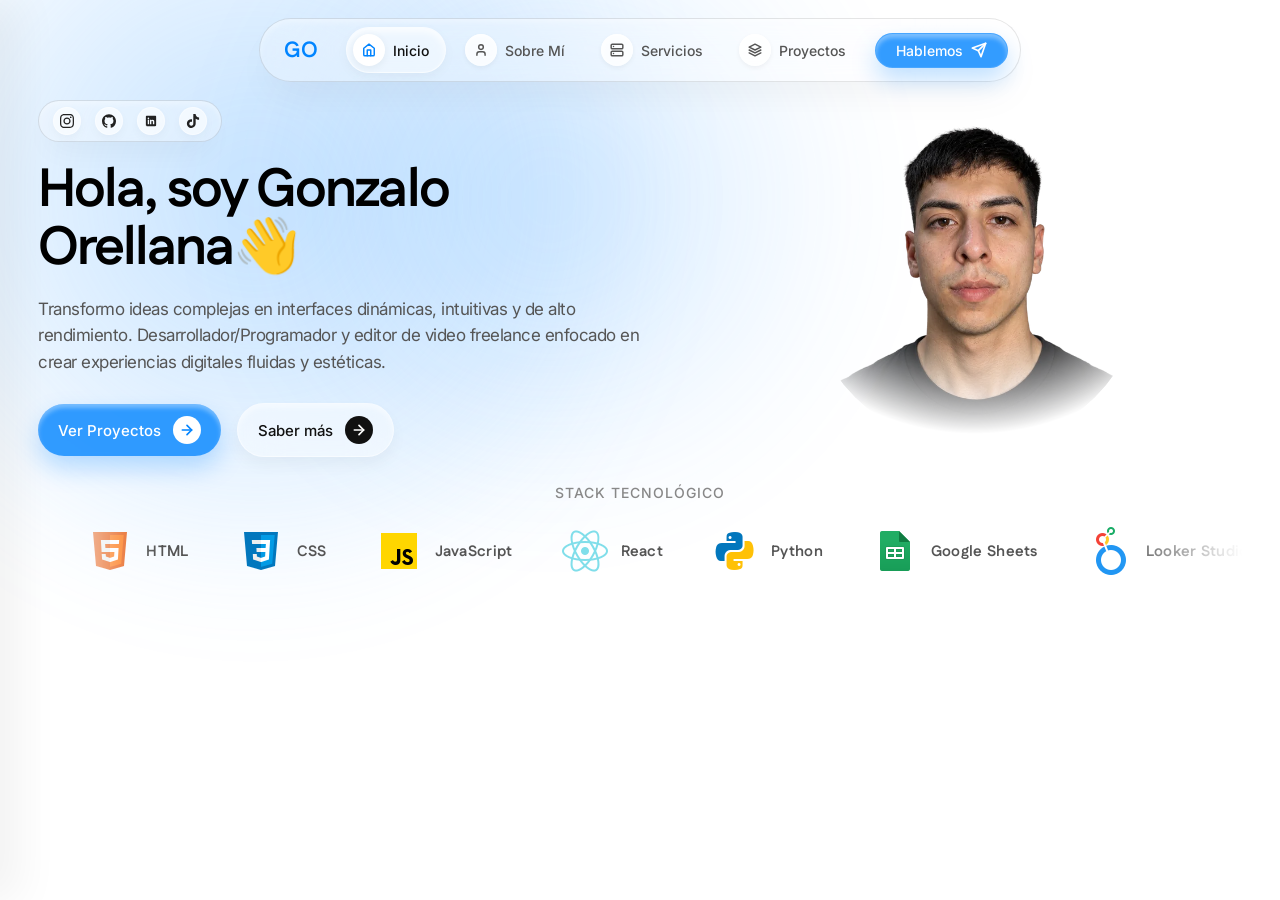
==== commit 6d7b79b1: "Se analizo y optimizo el codigo" ====
--- a/index.html
+++ b/index.html
@@ -19,7 +19,7 @@
     <meta property="og:title" content="Gonzalo Orellana | Portfolio Web">
     <meta property="og:description"
         content="Desarrollador y editor de video freelance enfocado en crear experiencias digitales fluidas y estéticas.">
-    <meta property="og:image" content="https://gonzaorellana.com.ar/images/favicon.png">
+    <meta property="og:image" content="https://gonzaorellana.com.ar/images/og-image.png">
 
     <!-- Twitter -->
     <meta property="twitter:card" content="summary_large_image">
@@ -27,7 +27,7 @@
     <meta property="twitter:title" content="Gonzalo Orellana | Portfolio Web">
     <meta property="twitter:description"
         content="Desarrollador frontend y editor de video freelance enfocado en crear experiencias digitales fluidas y estéticas.">
-    <meta property="twitter:image" content="https://gonzaorellana.com.ar/images/favicon.png">
+    <meta property="twitter:image" content="https://gonzaorellana.com.ar/images/og-image.png">
 
     <!-- Canonical URL -->
     <link rel="canonical" href="https://gonzaorellana.com.ar/">
@@ -44,6 +44,32 @@
 </head>
 
 <body>
+    <!-- Shared SVG Icon Symbols -->
+    <svg aria-hidden="true" style="position: absolute; width: 0; height: 0; overflow: hidden;">
+        <defs>
+            <symbol id="icon-instagram" viewBox="0 0 24 24">
+                <path fill="currentColor"
+                    d="M7.0301.084c-1.2768.0602-2.1487.264-2.911.5634-.7888.3075-1.4575.72-2.1228 1.3877-.6652.6677-1.075 1.3368-1.3802 2.127-.2954.7638-.4956 1.6365-.552 2.914-.0564 1.2775-.0689 1.6882-.0626 4.947.0062 3.2586.0206 3.6671.0825 4.9473.061 1.2765.264 2.1482.5635 2.9107.308.7889.72 1.4573 1.388 2.1228.6679.6655 1.3365 1.0743 2.1285 1.38.7632.295 1.6361.4961 2.9134.552 1.2773.056 1.6884.069 4.9462.0627 3.2578-.0062 3.668-.0207 4.9478-.0814 1.28-.0607 2.147-.2652 2.9098-.5633.7889-.3086 1.4578-.72 2.1228-1.3881.665-.6682 1.0745-1.3378 1.3795-2.1284.2957-.7632.4966-1.636.552-2.9124.056-1.2809.0692-1.6898.063-4.948-.0063-3.2583-.021-3.6668-.0817-4.9465-.0607-1.2797-.264-2.1487-.5633-2.9117-.3084-.7889-.72-1.4568-1.3876-2.1228C21.2982 1.33 20.628.9208 19.8378.6165 19.074.321 18.2017.1197 16.9244.0645 15.6471.0093 15.236-.005 11.977.0014 8.718.0076 8.31.0215 7.0301.0839m.1402 21.6932c-1.17-.0509-1.8053-.2453-2.2287-.408-.5606-.216-.96-.4771-1.3819-.895-.422-.4178-.6811-.8186-.9-1.378-.1644-.4234-.3624-1.058-.4171-2.228-.0595-1.2645-.072-1.6442-.079-4.848-.007-3.2037.0053-3.583.0607-4.848.05-1.169.2456-1.805.408-2.2282.216-.5613.4762-.96.895-1.3816.4188-.4217.8184-.6814 1.3783-.9003.423-.1651 1.0575-.3614 2.227-.4171 1.2655-.06 1.6447-.072 4.848-.079 3.2033-.007 3.5835.005 4.8495.0608 1.169.0508 1.8053.2445 2.228.408.5608.216.96.4754 1.3816.895.4217.4194.6816.8176.9005 1.3787.1653.4217.3617 1.056.4169 2.2263.0602 1.2655.0739 1.645.0796 4.848.0058 3.203-.0055 3.5834-.061 4.848-.051 1.17-.245 1.8055-.408 2.2294-.216.5604-.4763.96-.8954 1.3814-.419.4215-.8181.6811-1.3783.9-.4224.1649-1.0577.3617-2.2262.4174-1.2656.0595-1.6448.072-4.8493.079-3.2045.007-3.5825-.006-4.848-.0608M16.953 5.5864A1.44 1.44 0 1 0 18.39 4.144a1.44 1.44 0 0 0-1.437 1.4424M5.8385 12.012c.0067 3.4032 2.7706 6.1557 6.173 6.1493 3.4026-.0065 6.157-2.7701 6.1506-6.1733-.0065-3.4032-2.771-6.1565-6.174-6.1498-3.403.0067-6.156 2.771-6.1496 6.1738M8 12.0077a4 4 0 1 1 4.008 3.9921A3.9996 3.9996 0 0 1 8 12.0077" />
+            </symbol>
+            <symbol id="icon-github" viewBox="0 0 24 24">
+                <path fill="currentColor"
+                    d="M12 .297c-6.63 0-12 5.373-12 12 0 5.303 3.438 9.8 8.205 11.385.6.113.82-.258.82-.577 0-.285-.01-1.04-.015-2.04-3.338.724-4.042-1.61-4.042-1.61C4.422 18.07 3.633 17.7 3.633 17.7c-1.087-.744.084-.729.084-.729 1.205.084 1.838 1.236 1.838 1.236 1.07 1.835 2.809 1.305 3.495.998.108-.776.417-1.305.76-1.605-2.665-.3-5.466-1.332-5.466-5.93 0-1.31.465-2.38 1.235-3.22-.135-.303-.54-1.523.105-3.176 0 0 1.005-.322 3.3 1.23.96-.267 1.98-.399 3-.405 1.02.006 2.04.138 3 .405 2.28-1.552 3.285-1.23 3.285-1.23.645 1.653.24 2.873.12 3.176.765.84 1.23 1.91 1.23 3.22 0 4.61-2.805 5.625-5.475 5.92.42.36.81 1.096.81 2.22 0 1.606-.015 2.896-.015 3.286 0 .315.21.69.825.57C20.565 22.092 24 17.592 24 12.297c0-6.627-5.373-12-12-12" />
+            </symbol>
+            <symbol id="icon-linkedin" viewBox="0 0 30 30">
+                <path fill="currentColor"
+                    d="M24,4H6C4.895,4,4,4.895,4,6v18c0,1.105,0.895,2,2,2h18c1.105,0,2-0.895,2-2V6C26,4.895,25.105,4,24,4z M10.954,22h-2.95 v-9.492h2.95V22z M9.449,11.151c-0.951,0-1.72-0.771-1.72-1.72c0-0.949,0.77-1.719,1.72-1.719c0.948,0,1.719,0.771,1.719,1.719 C11.168,10.38,10.397,11.151,9.449,11.151z M22.004,22h-2.948v-4.616c0-1.101-0.02-2.517-1.533-2.517 c-1.535,0-1.771,1.199-1.771,2.437V22h-2.948v-9.492h2.83v1.297h0.04c0.394-0.746,1.356-1.533,2.791-1.533 c2.987,0,3.539,1.966,3.539,4.522V22z" />
+            </symbol>
+            <symbol id="icon-tiktok" viewBox="0 0 24 24">
+                <path fill="currentColor"
+                    d="M12.525.02c1.31-.02 2.61-.01 3.91-.02.08 1.53.63 3.09 1.75 4.17 1.12 1.11 2.7 1.62 4.24 1.79v4.03c-1.44-.05-2.89-.35-4.2-.97-.57-.26-1.1-.59-1.62-.93-.01 2.92.01 5.84-.02 8.75-.08 1.4-.54 2.79-1.35 3.94-1.31 1.92-3.58 3.17-5.91 3.21-1.43.08-2.86-.31-4.08-1.03-2.02-1.19-3.44-3.37-3.65-5.71-.02-.5-.03-1-.01-1.49.18-1.9 1.12-3.72 2.58-4.96 1.66-1.44 3.98-2.13 6.15-1.72.02 1.48-.04 2.96-.04 4.44-.99-.32-2.15-.23-3.02.37-.63.41-1.11 1.04-1.36 1.75-.21.51-.15 1.07-.14 1.61.24 1.64 1.82 3.02 3.5 2.87 1.12-.01 2.19-.66 2.77-1.61.19-.33.4-.67.41-1.06.1-1.79.06-3.57.07-5.36.01-4.03-.01-8.05.02-12.07z" />
+            </symbol>
+            <symbol id="icon-cert" viewBox="0 0 24 24">
+                <path fill-rule="evenodd" clip-rule="evenodd" fill="currentColor"
+                    d="M7.94513 1.25H16.0549C17.4225 1.24998 18.5248 1.24996 19.3918 1.36652C20.2919 1.48754 21.0497 1.74643 21.6517 2.34835C22.2536 2.95027 22.5125 3.70814 22.6335 4.60825C22.75 5.47522 22.75 6.57754 22.75 7.94513V12.0549C22.75 13.4225 22.75 14.5248 22.6335 15.3918C22.5125 16.2919 22.2536 17.0497 21.6517 17.6516C21.1537 18.1496 20.5469 18.4146 19.8361 18.5593C19.4739 18.6331 19.0724 18.6779 18.6302 18.7053C18.6324 18.7104 18.6347 18.7155 18.6369 18.7207C18.9098 19.361 18.6769 20.1059 18.057 20.4572C17.8707 20.5629 17.6702 20.6009 17.5301 20.6227C17.3836 20.6454 17.2006 20.6633 16.9974 20.6832L16.9776 20.6851C16.8468 20.6979 16.7726 20.7053 16.7175 20.7132C16.6924 20.7168 16.6791 20.7194 16.6739 20.7206C16.6583 20.7267 16.6477 20.7343 16.6409 20.7408C16.6358 20.7457 16.6321 20.7506 16.6294 20.7557C16.6282 20.7613 16.6265 20.7704 16.6244 20.7839C16.6166 20.8342 16.6091 20.903 16.5957 21.0292L16.5935 21.0498C16.5729 21.2432 16.554 21.421 16.5298 21.5641C16.5066 21.702 16.4648 21.9054 16.3486 22.0938C15.9743 22.7006 15.2273 22.8883 14.6126 22.6475C14.4208 22.5723 14.2668 22.4498 14.1557 22.3543C14.0419 22.2565 13.9078 22.1279 13.7577 21.984L12 20.2989L10.2424 21.984C10.0922 22.1279 9.95813 22.2565 9.84431 22.3543C9.73321 22.4498 9.57925 22.5723 9.38737 22.6475C8.77269 22.8883 8.02567 22.7006 7.6514 22.0938C7.53523 21.9054 7.49345 21.702 7.47018 21.5641C7.44605 21.421 7.42711 21.2431 7.40651 21.0497L7.40432 21.0292C7.39088 20.903 7.38336 20.8342 7.37555 20.7839C7.37346 20.7704 7.37178 20.7613 7.37065 20.7557C7.36789 20.7506 7.36415 20.7457 7.35908 20.7408C7.35227 20.7343 7.34174 20.7267 7.32614 20.7206C7.32086 20.7194 7.30762 20.7168 7.28255 20.7132C7.22741 20.7053 7.15319 20.6979 7.02244 20.6851L7.00262 20.6832C6.79938 20.6633 6.61637 20.6454 6.46992 20.6227C6.32977 20.6009 6.12935 20.5629 5.94298 20.4572C5.32307 20.1059 5.09019 19.361 5.36311 18.7207C5.36532 18.7155 5.36757 18.7104 5.36985 18.7052C4.97118 18.6805 4.60714 18.6418 4.27635 18.5811C3.51836 18.4418 2.87328 18.1766 2.34835 17.6517C1.74643 17.0497 1.48754 16.2919 1.36652 15.3918C1.24996 14.5248 1.24998 13.4225 1.25 12.0549V7.94513C1.24998 6.57754 1.24996 5.47522 1.36652 4.60825C1.48754 3.70814 1.74643 2.95027 2.34835 2.34835C2.95027 1.74643 3.70814 1.48754 4.60825 1.36652C5.47522 1.24996 6.57754 1.24998 7.94513 1.25ZM6.7329 17.2462L7.5487 16.4641L8.25788 15.7549C8.38413 13.7981 10.0113 12.25 12 12.25C13.9887 12.25 15.6159 13.7981 15.7421 15.7549L16.4513 16.4641L17.3122 17.2894L17.3117 17.2458C18.2984 17.2353 19.0017 17.1984 19.5368 17.0895C20.0513 16.9847 20.359 16.8229 20.591 16.591C20.8678 16.3142 21.0482 15.9257 21.1469 15.1919C21.2484 14.4365 21.25 13.4354 21.25 12V8C21.25 6.56458 21.2484 5.56347 21.1469 4.80812C21.0482 4.07435 20.8678 3.68577 20.591 3.40901C20.3142 3.13225 19.9257 2.9518 19.1919 2.85315C18.4365 2.75159 17.4354 2.75 16 2.75H8C6.56458 2.75 5.56347 2.75159 4.80812 2.85315C4.07435 2.9518 3.68577 3.13225 3.40901 3.40901C3.13225 3.68577 2.9518 4.07435 2.85315 4.80812C2.75159 5.56347 2.75 6.56459 2.75 8V12C2.75 13.4354 2.75159 14.4365 2.85315 15.1919C2.9518 15.9257 3.13225 16.3142 3.40901 16.591C3.65246 16.8344 3.98054 17.0016 4.54735 17.1057C5.08573 17.2046 5.78062 17.2368 6.7329 17.2462ZM15.4159 17.5495C15.0094 18.4444 14.2614 19.1513 13.3384 19.5041L14.7819 20.888C14.9099 21.0107 15.0009 21.0977 15.0719 21.1622C15.081 21.0864 15.0912 20.9919 15.1041 20.8702C15.1059 20.8537 15.1076 20.8368 15.1094 20.8197C15.1285 20.636 15.1511 20.4185 15.2269 20.2221C15.3949 19.7871 15.7449 19.4585 16.1765 19.3054C16.3708 19.2364 16.5859 19.2158 16.7795 19.1973C16.7969 19.1956 16.8143 19.1939 16.8314 19.1922C16.9388 19.1817 17.0267 19.1731 17.1 19.1652C17.043 19.1094 16.973 19.0423 16.8857 18.9586L15.4159 17.5495ZM12.0301 18.2498L12 18.2209L11.9699 18.2498C10.7411 18.2337 9.75 17.2326 9.75 16C9.75 14.7574 10.7574 13.75 12 13.75C13.2426 13.75 14.25 14.7574 14.25 16C14.25 17.2326 13.2589 18.2337 12.0301 18.2498ZM10.6616 19.5041L9.21809 20.888C9.09009 21.0107 8.99913 21.0977 8.92814 21.1622C8.91902 21.0864 8.90885 20.9919 8.89588 20.8702C8.89412 20.8537 8.89237 20.8368 8.89059 20.8197C8.87152 20.636 8.84895 20.4185 8.7731 20.2221C8.60513 19.7871 8.25507 19.4585 7.82352 19.3054C7.62918 19.2364 7.41411 19.2158 7.22052 19.1973C7.20304 19.1956 7.18573 19.1939 7.16863 19.1922C7.0612 19.1817 6.97333 19.1731 6.90005 19.1652C6.95701 19.1094 7.02695 19.0423 7.11427 18.9586L8.58407 17.5495C8.99065 18.4444 9.73856 19.1513 10.6616 19.5041ZM8.25 6C8.25 5.58579 8.58579 5.25 9 5.25H15C15.4142 5.25 15.75 5.58579 15.75 6C15.75 6.41421 15.4142 6.75 15 6.75H9C8.58579 6.75 8.25 6.41421 8.25 6ZM6.25 9.5C6.25 9.08579 6.58579 8.75 7 8.75H17C17.4142 8.75 17.75 9.08579 17.75 9.5C17.75 9.91422 17.4142 10.25 17 10.25H7C6.58579 10.25 6.25 9.91422 6.25 9.5Z" />
+            </symbol>
+        </defs>
+    </svg>
+
     <!-- Background Glows Wrapper -->
     <div class="glow-wrapper">
         <div class="bg-glow glow-1"></div>
@@ -114,7 +140,7 @@
                 <polygon points="22 2 15 22 11 13 2 9 22 2"></polygon>
             </svg>
         </a>
-        <button id="menu-btn" class="hamburger-btn mobile-only" aria-label="Abrir menú">
+        <button id="menu-btn" class="hamburger-btn mobile-only" aria-label="Abrir menú" aria-expanded="false" aria-controls="mobile-menu">
             <svg width="24" height="24" viewBox="0 0 24 24" fill="none" stroke="currentColor" stroke-width="2.5"
                 stroke-linecap="round" stroke-linejoin="round">
                 <line x1="4" y1="12" x2="20" y2="12"></line>
@@ -128,7 +154,7 @@
     <div id="menu-overlay" class="menu-overlay"></div>
 
     <!-- Mobile Side Menu -->
-    <aside id="mobile-menu" class="mobile-menu">
+    <aside id="mobile-menu" class="mobile-menu" aria-hidden="true">
         <button id="close-menu-btn" class="close-btn" aria-label="Cerrar menú">
             <svg width="24" height="24" viewBox="0 0 24 24" fill="none" stroke="currentColor" stroke-width="2.5"
                 stroke-linecap="round" stroke-linejoin="round">
@@ -213,36 +239,19 @@
                         <div class="social-links">
                             <a href="https://www.instagram.com/gonzaorellana._/" target="_blank"
                                 rel="noopener noreferrer" class="social-icon" aria-label="Instagram">
-                                <svg role="img" viewBox="0 0 24 24" xmlns="http://www.w3.org/2000/svg">
-                                    <title>Instagram</title>
-                                    <path
-                                        d="M7.0301.084c-1.2768.0602-2.1487.264-2.911.5634-.7888.3075-1.4575.72-2.1228 1.3877-.6652.6677-1.075 1.3368-1.3802 2.127-.2954.7638-.4956 1.6365-.552 2.914-.0564 1.2775-.0689 1.6882-.0626 4.947.0062 3.2586.0206 3.6671.0825 4.9473.061 1.2765.264 2.1482.5635 2.9107.308.7889.72 1.4573 1.388 2.1228.6679.6655 1.3365 1.0743 2.1285 1.38.7632.295 1.6361.4961 2.9134.552 1.2773.056 1.6884.069 4.9462.0627 3.2578-.0062 3.668-.0207 4.9478-.0814 1.28-.0607 2.147-.2652 2.9098-.5633.7889-.3086 1.4578-.72 2.1228-1.3881.665-.6682 1.0745-1.3378 1.3795-2.1284.2957-.7632.4966-1.636.552-2.9124.056-1.2809.0692-1.6898.063-4.948-.0063-3.2583-.021-3.6668-.0817-4.9465-.0607-1.2797-.264-2.1487-.5633-2.9117-.3084-.7889-.72-1.4568-1.3876-2.1228C21.2982 1.33 20.628.9208 19.8378.6165 19.074.321 18.2017.1197 16.9244.0645 15.6471.0093 15.236-.005 11.977.0014 8.718.0076 8.31.0215 7.0301.0839m.1402 21.6932c-1.17-.0509-1.8053-.2453-2.2287-.408-.5606-.216-.96-.4771-1.3819-.895-.422-.4178-.6811-.8186-.9-1.378-.1644-.4234-.3624-1.058-.4171-2.228-.0595-1.2645-.072-1.6442-.079-4.848-.007-3.2037.0053-3.583.0607-4.848.05-1.169.2456-1.805.408-2.2282.216-.5613.4762-.96.895-1.3816.4188-.4217.8184-.6814 1.3783-.9003.423-.1651 1.0575-.3614 2.227-.4171 1.2655-.06 1.6447-.072 4.848-.079 3.2033-.007 3.5835.005 4.8495.0608 1.169.0508 1.8053.2445 2.228.408.5608.216.96.4754 1.3816.895.4217.4194.6816.8176.9005 1.3787.1653.4217.3617 1.056.4169 2.2263.0602 1.2655.0739 1.645.0796 4.848.0058 3.203-.0055 3.5834-.061 4.848-.051 1.17-.245 1.8055-.408 2.2294-.216.5604-.4763.96-.8954 1.3814-.419.4215-.8181.6811-1.3783.9-.4224.1649-1.0577.3617-2.2262.4174-1.2656.0595-1.6448.072-4.8493.079-3.2045.007-3.5825-.006-4.848-.0608M16.953 5.5864A1.44 1.44 0 1 0 18.39 4.144a1.44 1.44 0 0 0-1.437 1.4424M5.8385 12.012c.0067 3.4032 2.7706 6.1557 6.173 6.1493 3.4026-.0065 6.157-2.7701 6.1506-6.1733-.0065-3.4032-2.771-6.1565-6.174-6.1498-3.403.0067-6.156 2.771-6.1496 6.1738M8 12.0077a4 4 0 1 1 4.008 3.9921A3.9996 3.9996 0 0 1 8 12.0077" />
-                                </svg>
+                                <svg aria-hidden="true"><use href="#icon-instagram"></use></svg>
                             </a>
                             <a href="https://github.com/GonzaloOrellana" target="_blank" rel="noopener noreferrer"
                                 class="social-icon" aria-label="GitHub">
-                                <svg role="img" viewBox="0 0 24 24" xmlns="http://www.w3.org/2000/svg">
-                                    <title>GitHub</title>
-                                    <path
-                                        d="M12 .297c-6.63 0-12 5.373-12 12 0 5.303 3.438 9.8 8.205 11.385.6.113.82-.258.82-.577 0-.285-.01-1.04-.015-2.04-3.338.724-4.042-1.61-4.042-1.61C4.422 18.07 3.633 17.7 3.633 17.7c-1.087-.744.084-.729.084-.729 1.205.084 1.838 1.236 1.838 1.236 1.07 1.835 2.809 1.305 3.495.998.108-.776.417-1.305.76-1.605-2.665-.3-5.466-1.332-5.466-5.93 0-1.31.465-2.38 1.235-3.22-.135-.303-.54-1.523.105-3.176 0 0 1.005-.322 3.3 1.23.96-.267 1.98-.399 3-.405 1.02.006 2.04.138 3 .405 2.28-1.552 3.285-1.23 3.285-1.23.645 1.653.24 2.873.12 3.176.765.84 1.23 1.91 1.23 3.22 0 4.61-2.805 5.625-5.475 5.92.42.36.81 1.096.81 2.22 0 1.606-.015 2.896-.015 3.286 0 .315.21.69.825.57C20.565 22.092 24 17.592 24 12.297c0-6.627-5.373-12-12-12" />
-                                </svg>
+                                <svg aria-hidden="true"><use href="#icon-github"></use></svg>
                             </a>
                             <a href="https://www.linkedin.com/in/gonzalo-jesus-orellana/" target="_blank"
                                 rel="noopener noreferrer" class="social-icon" aria-label="LinkedIn">
-                                <svg xmlns="http://www.w3.org/2000/svg" x="0px" y="0px" width="30" height="30"
-                                    viewBox="0 0 30 30">
-                                    <path
-                                        d="M24,4H6C4.895,4,4,4.895,4,6v18c0,1.105,0.895,2,2,2h18c1.105,0,2-0.895,2-2V6C26,4.895,25.105,4,24,4z M10.954,22h-2.95 v-9.492h2.95V22z M9.449,11.151c-0.951,0-1.72-0.771-1.72-1.72c0-0.949,0.77-1.719,1.72-1.719c0.948,0,1.719,0.771,1.719,1.719 C11.168,10.38,10.397,11.151,9.449,11.151z M22.004,22h-2.948v-4.616c0-1.101-0.02-2.517-1.533-2.517 c-1.535,0-1.771,1.199-1.771,2.437V22h-2.948v-9.492h2.83v1.297h0.04c0.394-0.746,1.356-1.533,2.791-1.533 c2.987,0,3.539,1.966,3.539,4.522V22z">
-                                    </path>
-                                </svg>
+                                <svg aria-hidden="true"><use href="#icon-linkedin"></use></svg>
                             </a>
                             <a href="https://www.tiktok.com/@zaloedits" target="_blank" rel="noopener noreferrer"
                                 class="social-icon" aria-label="TikTok">
-                                <svg role="img" viewBox="0 0 24 24" xmlns="http://www.w3.org/2000/svg">
-                                    <title>TikTok</title>
-                                    <path
-                                        d="M12.525.02c1.31-.02 2.61-.01 3.91-.02.08 1.53.63 3.09 1.75 4.17 1.12 1.11 2.7 1.62 4.24 1.79v4.03c-1.44-.05-2.89-.35-4.2-.97-.57-.26-1.1-.59-1.62-.93-.01 2.92.01 5.84-.02 8.75-.08 1.4-.54 2.79-1.35 3.94-1.31 1.92-3.58 3.17-5.91 3.21-1.43.08-2.86-.31-4.08-1.03-2.02-1.19-3.44-3.37-3.65-5.71-.02-.5-.03-1-.01-1.49.18-1.9 1.12-3.72 2.58-4.96 1.66-1.44 3.98-2.13 6.15-1.72.02 1.48-.04 2.96-.04 4.44-.99-.32-2.15-.23-3.02.37-.63.41-1.11 1.04-1.36 1.75-.21.51-.15 1.07-.14 1.61.24 1.64 1.82 3.02 3.5 2.87 1.12-.01 2.19-.66 2.77-1.61.19-.33.4-.67.41-1.06.1-1.79.06-3.57.07-5.36.01-4.03-.01-8.05.02-12.07z" />
-                                </svg>
+                                <svg aria-hidden="true"><use href="#icon-tiktok"></use></svg>
                             </a>
                         </div>
 
@@ -297,110 +306,104 @@
                         <div class="logo-carousel-track">
                             <!-- Original Set -->
                             <div class="carousel-item">
-                                <img width="48" height="48" src="images/tech/html-5.png" alt="html-5--v1" />
+                                <img width="48" height="48" src="images/tech/html-5.png" alt="HTML5" />
                                 <span>HTML</span>
                             </div>
                             <div class="carousel-item">
-                                <img width="48" height="48" src="images/tech/css3.png" alt="css3" />
+                                <img width="48" height="48" src="images/tech/css3.png" alt="CSS3" />
                                 <span>CSS</span>
                             </div>
                             <div class="carousel-item">
-                                <img width="48" height="48" src="images/tech/javascript.png" alt="javascript--v1" />
+                                <img width="48" height="48" src="images/tech/javascript.png" alt="JavaScript" />
                                 <span>JavaScript</span>
                             </div>
                             <div class="carousel-item">
-                                <img width="48" height="48" src="images/tech/react-native.png" alt="react" />
+                                <img width="48" height="48" src="images/tech/react-native.png" alt="React" />
                                 <span>React</span>
                             </div>
                             <div class="carousel-item">
-                                <img width="48" height="48" src="images/tech/python.png" alt="python--v1" />
+                                <img width="48" height="48" src="images/tech/python.png" alt="Python" />
                                 <span>Python</span>
                             </div>
                             <div class="carousel-item">
-                                <img width="48" height="48" src="images/tech/google-sheets.png"
-                                    alt="google-sheets--v2" />
+                                <img width="48" height="48" src="images/tech/google-sheets.png" alt="Google Sheets" />
                                 <span>Google Sheets</span>
                             </div>
                             <div class="carousel-item">
-                                <img width="48" height="48" src="images/tech/google-looker.png" alt="google-looker" />
+                                <img width="48" height="48" src="images/tech/google-looker.png" alt="Looker Studio" />
                                 <span>Looker Studio</span>
                             </div>
                             <div class="carousel-item">
-                                <img width="48" height="48" src="images/tech/sql.png" alt="sql" />
+                                <img width="48" height="48" src="images/tech/sql.png" alt="SQL" />
                                 <span>SQL</span>
                             </div>
                             <div class="carousel-item">
-                                <img width="48" height="48" src="images/tech/wordpress.png" alt="wordpress" />
+                                <img width="48" height="48" src="images/tech/wordpress.png" alt="WordPress" />
                                 <span>WordPress</span>
                             </div>
                             <div class="carousel-item">
-                                <img width="24" height="24" src="images/tech/elementor.png"
-                                    alt="external-elementor-the-wordpress-page-builder-a-simple-intuitive-drag-and-drop-interface-logo-color-tal-revivo"
+                                <img width="24" height="24" src="images/tech/elementor.png" alt="Elementor"
                                     class="tech-logo" />
                                 <span>Elementor</span>
                             </div>
                             <div class="carousel-item">
                                 <img width="48" height="48" src="images/tech/adobe-premiere-pro.png"
-                                    alt="adobe-premiere-pro--v1" />
+                                    alt="Adobe Premiere Pro" />
                                 <span>Premiere Pro</span>
                             </div>
                             <div class="carousel-item">
                                 <img width="48" height="48" src="images/tech/adobe-after-effects.png"
-                                    alt="adobe-after-effects--v1" />
+                                    alt="Adobe After Effects" />
                                 <span>After Effects</span>
                             </div>
                             <!-- Cloned Set for Infinite Loop -->
-                            <div class="carousel-item">
-                                <img width="48" height="48" src="images/tech/html-5.png" alt="html-5--v1" />
+                            <div class="carousel-item" aria-hidden="true">
+                                <img width="48" height="48" src="images/tech/html-5.png" alt="" />
                                 <span>HTML</span>
                             </div>
-                            <div class="carousel-item">
-                                <img width="48" height="48" src="images/tech/css3.png" alt="css3" />
+                            <div class="carousel-item" aria-hidden="true">
+                                <img width="48" height="48" src="images/tech/css3.png" alt="" />
                                 <span>CSS</span>
                             </div>
-                            <div class="carousel-item">
-                                <img width="48" height="48" src="images/tech/javascript.png" alt="javascript--v1" />
+                            <div class="carousel-item" aria-hidden="true">
+                                <img width="48" height="48" src="images/tech/javascript.png" alt="" />
                                 <span>JavaScript</span>
                             </div>
-                            <div class="carousel-item">
-                                <img width="48" height="48" src="images/tech/react-native.png" alt="react" />
+                            <div class="carousel-item" aria-hidden="true">
+                                <img width="48" height="48" src="images/tech/react-native.png" alt="" />
                                 <span>React</span>
                             </div>
-                            <div class="carousel-item">
-                                <img width="48" height="48" src="images/tech/python.png" alt="python--v1" />
+                            <div class="carousel-item" aria-hidden="true">
+                                <img width="48" height="48" src="images/tech/python.png" alt="" />
                                 <span>Python</span>
                             </div>
-                            <div class="carousel-item">
-                                <img width="48" height="48" src="images/tech/google-sheets.png"
-                                    alt="google-sheets--v2" />
+                            <div class="carousel-item" aria-hidden="true">
+                                <img width="48" height="48" src="images/tech/google-sheets.png" alt="" />
                                 <span>Google Sheets</span>
                             </div>
-                            <div class="carousel-item">
-                                <img width="48" height="48" src="images/tech/google-looker.png" alt="google-looker" />
+                            <div class="carousel-item" aria-hidden="true">
+                                <img width="48" height="48" src="images/tech/google-looker.png" alt="" />
                                 <span>Looker Studio</span>
                             </div>
-                            <div class="carousel-item">
-                                <img width="48" height="48" src="images/tech/sql.png" alt="sql" />
+                            <div class="carousel-item" aria-hidden="true">
+                                <img width="48" height="48" src="images/tech/sql.png" alt="" />
                                 <span>SQL</span>
                             </div>
-                            <div class="carousel-item">
-                                <img width="48" height="48" src="images/tech/wordpress.png" alt="wordpress" />
+                            <div class="carousel-item" aria-hidden="true">
+                                <img width="48" height="48" src="images/tech/wordpress.png" alt="" />
                                 <span>WordPress</span>
                             </div>
-                            <div class="carousel-item">
-                                <img width="24" height="24" src="images/tech/elementor.png"
-                                    alt="external-elementor-the-wordpress-page-builder-a-simple-intuitive-drag-and-drop-interface-logo-color-tal-revivo"
+                            <div class="carousel-item" aria-hidden="true">
+                                <img width="24" height="24" src="images/tech/elementor.png" alt=""
                                     class="tech-logo" />
                                 <span>Elementor</span>
                             </div>
-                            <div class="carousel-item">
-                                <img width="48" height="48" src="images/tech/adobe-premiere-pro.png"
-                                    alt="adobe-premiere-pro--v1" />
+                            <div class="carousel-item" aria-hidden="true">
+                                <img width="48" height="48" src="images/tech/adobe-premiere-pro.png" alt="" />
                                 <span>Premiere Pro</span>
                             </div>
-                            <div class="carousel-item">
-                                <img width="48" height="48" src="images/tech/adobe-after-effects.png"
-                                    alt="adobe-after-effects--v1" />
+                            <div class="carousel-item" aria-hidden="true">
+                                <img width="48" height="48" src="images/tech/adobe-after-effects.png" alt="" />
                                 <span>After Effects</span>
                             </div>
                         </div>
@@ -419,8 +422,8 @@
                 <div class="about-grid">
                     <!-- Columna Izquierda: Perfil Fijo -->
                     <div class="about-profile reveal-left">
-                        <img loading="lazy" data-src="images/Gonza-CV-.webp" alt="Gonzalo Orellana"
-                            class="about-profile-img">
+                        <img decoding="async" data-src="images/Gonza-CV-.webp" alt="Gonzalo Orellana"
+                            class="about-profile-img" width="160" height="160">
                         <div class="about-profile-info">
                             <h3>Gonzalo Orellana</h3>
                             <span class="role">Desarrollador & UI/UX Designer</span>
@@ -430,36 +433,19 @@
                             <div class="social-links" style="margin-top: 16px;">
                                 <a href="https://www.instagram.com/gonzaorellana._/" target="_blank"
                                     rel="noopener noreferrer" class="social-icon" aria-label="Instagram">
-                                    <svg role="img" viewBox="0 0 24 24" xmlns="http://www.w3.org/2000/svg">
-                                        <title>Instagram</title>
-                                        <path
-                                            d="M7.0301.084c-1.2768.0602-2.1487.264-2.911.5634-.7888.3075-1.4575.72-2.1228 1.3877-.6652.6677-1.075 1.3368-1.3802 2.127-.2954.7638-.4956 1.6365-.552 2.914-.0564 1.2775-.0689 1.6882-.0626 4.947.0062 3.2586.0206 3.6671.0825 4.9473.061 1.2765.264 2.1482.5635 2.9107.308.7889.72 1.4573 1.388 2.1228.6679.6655 1.3365 1.0743 2.1285 1.38.7632.295 1.6361.4961 2.9134.552 1.2773.056 1.6884.069 4.9462.0627 3.2578-.0062 3.668-.0207 4.9478-.0814 1.28-.0607 2.147-.2652 2.9098-.5633.7889-.3086 1.4578-.72 2.1228-1.3881.665-.6682 1.0745-1.3378 1.3795-2.1284.2957-.7632.4966-1.636.552-2.9124.056-1.2809.0692-1.6898.063-4.948-.0063-3.2583-.021-3.6668-.0817-4.9465-.0607-1.2797-.264-2.1487-.5633-2.9117-.3084-.7889-.72-1.4568-1.3876-2.1228C21.2982 1.33 20.628.9208 19.8378.6165 19.074.321 18.2017.1197 16.9244.0645 15.6471.0093 15.236-.005 11.977.0014 8.718.0076 8.31.0215 7.0301.0839m.1402 21.6932c-1.17-.0509-1.8053-.2453-2.2287-.408-.5606-.216-.96-.4771-1.3819-.895-.422-.4178-.6811-.8186-.9-1.378-.1644-.4234-.3624-1.058-.4171-2.228-.0595-1.2645-.072-1.6442-.079-4.848-.007-3.2037.0053-3.583.0607-4.848.05-1.169.2456-1.805.408-2.2282.216-.5613.4762-.96.895-1.3816.4188-.4217.8184-.6814 1.3783-.9003.423-.1651 1.0575-.3614 2.227-.4171 1.2655-.06 1.6447-.072 4.848-.079 3.2033-.007 3.5835.005 4.8495.0608 1.169.0508 1.8053.2445 2.228.408.5608.216.96.4754 1.3816.895.4217.4194.6816.8176.9005 1.3787.1653.4217.3617 1.056.4169 2.2263.0602 1.2655.0739 1.645.0796 4.848.0058 3.203-.0055 3.5834-.061 4.848-.051 1.17-.245 1.8055-.408 2.2294-.216.5604-.4763.96-.8954 1.3814-.419.4215-.8181.6811-1.3783.9-.4224.1649-1.0577.3617-2.2262.4174-1.2656.0595-1.6448.072-4.8493.079-3.2045.007-3.5825-.006-4.848-.0608M16.953 5.5864A1.44 1.44 0 1 0 18.39 4.144a1.44 1.44 0 0 0-1.437 1.4424M5.8385 12.012c.0067 3.4032 2.7706 6.1557 6.173 6.1493 3.4026-.0065 6.157-2.7701 6.1506-6.1733-.0065-3.4032-2.771-6.1565-6.174-6.1498-3.403.0067-6.156 2.771-6.1496 6.1738M8 12.0077a4 4 0 1 1 4.008 3.9921A3.9996 3.9996 0 0 1 8 12.0077" />
-                                    </svg>
+                                    <svg aria-hidden="true"><use href="#icon-instagram"></use></svg>
                                 </a>
                                 <a href="https://github.com/GonzaloOrellana" target="_blank" rel="noopener noreferrer"
                                     class="social-icon" aria-label="GitHub">
-                                    <svg role="img" viewBox="0 0 24 24" xmlns="http://www.w3.org/2000/svg">
-                                        <title>GitHub</title>
-                                        <path
-                                            d="M12 .297c-6.63 0-12 5.373-12 12 0 5.303 3.438 9.8 8.205 11.385.6.113.82-.258.82-.577 0-.285-.01-1.04-.015-2.04-3.338.724-4.042-1.61-4.042-1.61C4.422 18.07 3.633 17.7 3.633 17.7c-1.087-.744.084-.729.084-.729 1.205.084 1.838 1.236 1.838 1.236 1.07 1.835 2.809 1.305 3.495.998.108-.776.417-1.305.76-1.605-2.665-.3-5.466-1.332-5.466-5.93 0-1.31.465-2.38 1.235-3.22-.135-.303-.54-1.523.105-3.176 0 0 1.005-.322 3.3 1.23.96-.267 1.98-.399 3-.405 1.02.006 2.04.138 3 .405 2.28-1.552 3.285-1.23 3.285-1.23.645 1.653.24 2.873.12 3.176.765.84 1.23 1.91 1.23 3.22 0 4.61-2.805 5.625-5.475 5.92.42.36.81 1.096.81 2.22 0 1.606-.015 2.896-.015 3.286 0 .315.21.69.825.57C20.565 22.092 24 17.592 24 12.297c0-6.627-5.373-12-12-12" />
-                                    </svg>
+                                    <svg aria-hidden="true"><use href="#icon-github"></use></svg>
                                 </a>
                                 <a href="https://www.linkedin.com/in/gonzalo-jesus-orellana/" target="_blank"
                                     rel="noopener noreferrer" class="social-icon" aria-label="LinkedIn">
-                                    <svg xmlns="http://www.w3.org/2000/svg" x="0px" y="0px" width="30" height="30"
-                                        viewBox="0 0 30 30">
-                                        <path
-                                            d="M24,4H6C4.895,4,4,4.895,4,6v18c0,1.105,0.895,2,2,2h18c1.105,0,2-0.895,2-2V6C26,4.895,25.105,4,24,4z M10.954,22h-2.95 v-9.492h2.95V22z M9.449,11.151c-0.951,0-1.72-0.771-1.72-1.72c0-0.949,0.77-1.719,1.72-1.719c0.948,0,1.719,0.771,1.719,1.719 C11.168,10.38,10.397,11.151,9.449,11.151z M22.004,22h-2.948v-4.616c0-1.101-0.02-2.517-1.533-2.517 c-1.535,0-1.771,1.199-1.771,2.437V22h-2.948v-9.492h2.83v1.297h0.04c0.394-0.746,1.356-1.533,2.791-1.533 c2.987,0,3.539,1.966,3.539,4.522V22z">
-                                        </path>
-                                    </svg>
+                                    <svg aria-hidden="true"><use href="#icon-linkedin"></use></svg>
                                 </a>
                                 <a href="https://www.tiktok.com/@zaloedits" target="_blank" rel="noopener noreferrer"
                                     class="social-icon" aria-label="TikTok">
-                                    <svg role="img" viewBox="0 0 24 24" xmlns="http://www.w3.org/2000/svg">
-                                        <title>TikTok</title>
-                                        <path
-                                            d="M12.525.02c1.31-.02 2.61-.01 3.91-.02.08 1.53.63 3.09 1.75 4.17 1.12 1.11 2.7 1.62 4.24 1.79v4.03c-1.44-.05-2.89-.35-4.2-.97-.57-.26-1.1-.59-1.62-.93-.01 2.92.01 5.84-.02 8.75-.08 1.4-.54 2.79-1.35 3.94-1.31 1.92-3.58 3.17-5.91 3.21-1.43.08-2.86-.31-4.08-1.03-2.02-1.19-3.44-3.37-3.65-5.71-.02-.5-.03-1-.01-1.49.18-1.9 1.12-3.72 2.58-4.96 1.66-1.44 3.98-2.13 6.15-1.72.02 1.48-.04 2.96-.04 4.44-.99-.32-2.15-.23-3.02.37-.63.41-1.11 1.04-1.36 1.75-.21.51-.15 1.07-.14 1.61.24 1.64 1.82 3.02 3.5 2.87 1.12-.01 2.19-.66 2.77-1.61.19-.33.4-.67.41-1.06.1-1.79.06-3.57.07-5.36.01-4.03-.01-8.05.02-12.07z" />
-                                    </svg>
+                                    <svg aria-hidden="true"><use href="#icon-tiktok"></use></svg>
                                 </a>
                             </div>
                         </div>
@@ -470,7 +456,7 @@
                         <!-- Estadísticas -->
                         <div class="stats-row">
                             <div class="stat-card reveal-scale delay-100">
-                                <span class="stat-num" data-target="8" data-prefix="+" data-suffix="">+0</span>
+                                <span class="stat-num" data-target="9" data-prefix="+" data-suffix="">+0</span>
                                 <span class="stat-label">Proyectos Completados</span>
                             </div>
                             <div class="stat-card reveal-scale delay-200">
@@ -547,12 +533,10 @@
                                                     <span class="course-meta">Talento Tech — 2026</span>
                                                 </div>
                                                 <a href="certificados/data-analytics-python.pdf" target="_blank"
-                                                    class="course-cert-link" title="Ver certificado">
-                                                    <svg width="16" height="16" viewBox="0 0 24 24" fill="none">
-                                                        <path fill-rule="evenodd" clip-rule="evenodd"
-                                                            d="M7.94513 1.25H16.0549C17.4225 1.24998 18.5248 1.24996 19.3918 1.36652C20.2919 1.48754 21.0497 1.74643 21.6517 2.34835C22.2536 2.95027 22.5125 3.70814 22.6335 4.60825C22.75 5.47522 22.75 6.57754 22.75 7.94513V12.0549C22.75 13.4225 22.75 14.5248 22.6335 15.3918C22.5125 16.2919 22.2536 17.0497 21.6517 17.6516C21.1537 18.1496 20.5469 18.4146 19.8361 18.5593C19.4739 18.6331 19.0724 18.6779 18.6302 18.7053C18.6324 18.7104 18.6347 18.7155 18.6369 18.7207C18.9098 19.361 18.6769 20.1059 18.057 20.4572C17.8707 20.5629 17.6702 20.6009 17.5301 20.6227C17.3836 20.6454 17.2006 20.6633 16.9974 20.6832L16.9776 20.6851C16.8468 20.6979 16.7726 20.7053 16.7175 20.7132C16.6924 20.7168 16.6791 20.7194 16.6739 20.7206C16.6583 20.7267 16.6477 20.7343 16.6409 20.7408C16.6358 20.7457 16.6321 20.7506 16.6294 20.7557C16.6282 20.7613 16.6265 20.7704 16.6244 20.7839C16.6166 20.8342 16.6091 20.903 16.5957 21.0292L16.5935 21.0498C16.5729 21.2432 16.554 21.421 16.5298 21.5641C16.5066 21.702 16.4648 21.9054 16.3486 22.0938C15.9743 22.7006 15.2273 22.8883 14.6126 22.6475C14.4208 22.5723 14.2668 22.4498 14.1557 22.3543C14.0419 22.2565 13.9078 22.1279 13.7577 21.984L12 20.2989L10.2424 21.984C10.0922 22.1279 9.95813 22.2565 9.84431 22.3543C9.73321 22.4498 9.57925 22.5723 9.38737 22.6475C8.77269 22.8883 8.02567 22.7006 7.6514 22.0938C7.53523 21.9054 7.49345 21.702 7.47018 21.5641C7.44605 21.421 7.42711 21.2431 7.40651 21.0497L7.40432 21.0292C7.39088 20.903 7.38336 20.8342 7.37555 20.7839C7.37346 20.7704 7.37178 20.7613 7.37065 20.7557C7.36789 20.7506 7.36415 20.7457 7.35908 20.7408C7.35227 20.7343 7.34174 20.7267 7.32614 20.7206C7.32086 20.7194 7.30762 20.7168 7.28255 20.7132C7.22741 20.7053 7.15319 20.6979 7.02244 20.6851L7.00262 20.6832C6.79938 20.6633 6.61637 20.6454 6.46992 20.6227C6.32977 20.6009 6.12935 20.5629 5.94298 20.4572C5.32307 20.1059 5.09019 19.361 5.36311 18.7207C5.36532 18.7155 5.36757 18.7104 5.36985 18.7052C4.97118 18.6805 4.60714 18.6418 4.27635 18.5811C3.51836 18.4418 2.87328 18.1766 2.34835 17.6517C1.74643 17.0497 1.48754 16.2919 1.36652 15.3918C1.24996 14.5248 1.24998 13.4225 1.25 12.0549V7.94513C1.24998 6.57754 1.24996 5.47522 1.36652 4.60825C1.48754 3.70814 1.74643 2.95027 2.34835 2.34835C2.95027 1.74643 3.70814 1.48754 4.60825 1.36652C5.47522 1.24996 6.57754 1.24998 7.94513 1.25ZM6.7329 17.2462L7.5487 16.4641L8.25788 15.7549C8.38413 13.7981 10.0113 12.25 12 12.25C13.9887 12.25 15.6159 13.7981 15.7421 15.7549L16.4513 16.4641L17.3122 17.2894L17.3117 17.2458C18.2984 17.2353 19.0017 17.1984 19.5368 17.0895C20.0513 16.9847 20.359 16.8229 20.591 16.591C20.8678 16.3142 21.0482 15.9257 21.1469 15.1919C21.2484 14.4365 21.25 13.4354 21.25 12V8C21.25 6.56458 21.2484 5.56347 21.1469 4.80812C21.0482 4.07435 20.8678 3.68577 20.591 3.40901C20.3142 3.13225 19.9257 2.9518 19.1919 2.85315C18.4365 2.75159 17.4354 2.75 16 2.75H8C6.56458 2.75 5.56347 2.75159 4.80812 2.85315C4.07435 2.9518 3.68577 3.13225 3.40901 3.40901C3.13225 3.68577 2.9518 4.07435 2.85315 4.80812C2.75159 5.56347 2.75 6.56459 2.75 8V12C2.75 13.4354 2.75159 14.4365 2.85315 15.1919C2.9518 15.9257 3.13225 16.3142 3.40901 16.591C3.65246 16.8344 3.98054 17.0016 4.54735 17.1057C5.08573 17.2046 5.78062 17.2368 6.7329 17.2462ZM15.4159 17.5495C15.0094 18.4444 14.2614 19.1513 13.3384 19.5041L14.7819 20.888C14.9099 21.0107 15.0009 21.0977 15.0719 21.1622C15.081 21.0864 15.0912 20.9919 15.1041 20.8702C15.1059 20.8537 15.1076 20.8368 15.1094 20.8197C15.1285 20.636 15.1511 20.4185 15.2269 20.2221C15.3949 19.7871 15.7449 19.4585 16.1765 19.3054C16.3708 19.2364 16.5859 19.2158 16.7795 19.1973C16.7969 19.1956 16.8143 19.1939 16.8314 19.1922C16.9388 19.1817 17.0267 19.1731 17.1 19.1652C17.043 19.1094 16.973 19.0423 16.8857 18.9586L15.4159 17.5495ZM12.0301 18.2498L12 18.2209L11.9699 18.2498C10.7411 18.2337 9.75 17.2326 9.75 16C9.75 14.7574 10.7574 13.75 12 13.75C13.2426 13.75 14.25 14.7574 14.25 16C14.25 17.2326 13.2589 18.2337 12.0301 18.2498ZM10.6616 19.5041L9.21809 20.888C9.09009 21.0107 8.99913 21.0977 8.92814 21.1622C8.91902 21.0864 8.90885 20.9919 8.89588 20.8702C8.89412 20.8537 8.89237 20.8368 8.89059 20.8197C8.87152 20.636 8.84895 20.4185 8.7731 20.2221C8.60513 19.7871 8.25507 19.4585 7.82352 19.3054C7.62918 19.2364 7.41411 19.2158 7.22052 19.1973C7.20304 19.1956 7.18573 19.1939 7.16863 19.1922C7.0612 19.1817 6.97333 19.1731 6.90005 19.1652C6.95701 19.1094 7.02695 19.0423 7.11427 18.9586L8.58407 17.5495C8.99065 18.4444 9.73856 19.1513 10.6616 19.5041ZM8.25 6C8.25 5.58579 8.58579 5.25 9 5.25H15C15.4142 5.25 15.75 5.58579 15.75 6C15.75 6.41421 15.4142 6.75 15 6.75H9C8.58579 6.75 8.25 6.41421 8.25 6ZM6.25 9.5C6.25 9.08579 6.58579 8.75 7 8.75H17C17.4142 8.75 17.75 9.08579 17.75 9.5C17.75 9.91422 17.4142 10.25 17 10.25H7C6.58579 10.25 6.25 9.91422 6.25 9.5Z"
-                                                            fill="currentColor" />
-                                                    </svg>
+                                                    rel="noopener noreferrer" class="course-cert-link"
+                                                    title="Ver certificado"
+                                                    aria-label="Ver certificado de Análisis de Datos con Python">
+                                                    <svg width="16" height="16" aria-hidden="true"><use href="#icon-cert"></use></svg>
                                                 </a>
                                             </div>
                                             <!-- Curso 2 -->
@@ -562,12 +546,10 @@
                                                     <span class="course-meta">Talento Tech — 2025</span>
                                                 </div>
                                                 <a href="certificados/business-intelligence.pdf" target="_blank"
-                                                    class="course-cert-link" title="Ver certificado">
-                                                    <svg width="16" height="16" viewBox="0 0 24 24" fill="none">
-                                                        <path fill-rule="evenodd" clip-rule="evenodd"
-                                                            d="M7.94513 1.25H16.0549C17.4225 1.24998 18.5248 1.24996 19.3918 1.36652C20.2919 1.48754 21.0497 1.74643 21.6517 2.34835C22.2536 2.95027 22.5125 3.70814 22.6335 4.60825C22.75 5.47522 22.75 6.57754 22.75 7.94513V12.0549C22.75 13.4225 22.75 14.5248 22.6335 15.3918C22.5125 16.2919 22.2536 17.0497 21.6517 17.6516C21.1537 18.1496 20.5469 18.4146 19.8361 18.5593C19.4739 18.6331 19.0724 18.6779 18.6302 18.7053C18.6324 18.7104 18.6347 18.7155 18.6369 18.7207C18.9098 19.361 18.6769 20.1059 18.057 20.4572C17.8707 20.5629 17.6702 20.6009 17.5301 20.6227C17.3836 20.6454 17.2006 20.6633 16.9974 20.6832L16.9776 20.6851C16.8468 20.6979 16.7726 20.7053 16.7175 20.7132C16.6924 20.7168 16.6791 20.7194 16.6739 20.7206C16.6583 20.7267 16.6477 20.7343 16.6409 20.7408C16.6358 20.7457 16.6321 20.7506 16.6294 20.7557C16.6282 20.7613 16.6265 20.7704 16.6244 20.7839C16.6166 20.8342 16.6091 20.903 16.5957 21.0292L16.5935 21.0498C16.5729 21.2432 16.554 21.421 16.5298 21.5641C16.5066 21.702 16.4648 21.9054 16.3486 22.0938C15.9743 22.7006 15.2273 22.8883 14.6126 22.6475C14.4208 22.5723 14.2668 22.4498 14.1557 22.3543C14.0419 22.2565 13.9078 22.1279 13.7577 21.984L12 20.2989L10.2424 21.984C10.0922 22.1279 9.95813 22.2565 9.84431 22.3543C9.73321 22.4498 9.57925 22.5723 9.38737 22.6475C8.77269 22.8883 8.02567 22.7006 7.6514 22.0938C7.53523 21.9054 7.49345 21.702 7.47018 21.5641C7.44605 21.421 7.42711 21.2431 7.40651 21.0497L7.40432 21.0292C7.39088 20.903 7.38336 20.8342 7.37555 20.7839C7.37346 20.7704 7.37178 20.7613 7.37065 20.7557C7.36789 20.7506 7.36415 20.7457 7.35908 20.7408C7.35227 20.7343 7.34174 20.7267 7.32614 20.7206C7.32086 20.7194 7.30762 20.7168 7.28255 20.7132C7.22741 20.7053 7.15319 20.6979 7.02244 20.6851L7.00262 20.6832C6.79938 20.6633 6.61637 20.6454 6.46992 20.6227C6.32977 20.6009 6.12935 20.5629 5.94298 20.4572C5.32307 20.1059 5.09019 19.361 5.36311 18.7207C5.36532 18.7155 5.36757 18.7104 5.36985 18.7052C4.97118 18.6805 4.60714 18.6418 4.27635 18.5811C3.51836 18.4418 2.87328 18.1766 2.34835 17.6517C1.74643 17.0497 1.48754 16.2919 1.36652 15.3918C1.24996 14.5248 1.24998 13.4225 1.25 12.0549V7.94513C1.24998 6.57754 1.24996 5.47522 1.36652 4.60825C1.48754 3.70814 1.74643 2.95027 2.34835 2.34835C2.95027 1.74643 3.70814 1.48754 4.60825 1.36652C5.47522 1.24996 6.57754 1.24998 7.94513 1.25ZM6.7329 17.2462L7.5487 16.4641L8.25788 15.7549C8.38413 13.7981 10.0113 12.25 12 12.25C13.9887 12.25 15.6159 13.7981 15.7421 15.7549L16.4513 16.4641L17.3122 17.2894L17.3117 17.2458C18.2984 17.2353 19.0017 17.1984 19.5368 17.0895C20.0513 16.9847 20.359 16.8229 20.591 16.591C20.8678 16.3142 21.0482 15.9257 21.1469 15.1919C21.2484 14.4365 21.25 13.4354 21.25 12V8C21.25 6.56458 21.2484 5.56347 21.1469 4.80812C21.0482 4.07435 20.8678 3.68577 20.591 3.40901C20.3142 3.13225 19.9257 2.9518 19.1919 2.85315C18.4365 2.75159 17.4354 2.75 16 2.75H8C6.56458 2.75 5.56347 2.75159 4.80812 2.85315C4.07435 2.9518 3.68577 3.13225 3.40901 3.40901C3.13225 3.68577 2.9518 4.07435 2.85315 4.80812C2.75159 5.56347 2.75 6.56459 2.75 8V12C2.75 13.4354 2.75159 14.4365 2.85315 15.1919C2.9518 15.9257 3.13225 16.3142 3.40901 16.591C3.65246 16.8344 3.98054 17.0016 4.54735 17.1057C5.08573 17.2046 5.78062 17.2368 6.7329 17.2462ZM15.4159 17.5495C15.0094 18.4444 14.2614 19.1513 13.3384 19.5041L14.7819 20.888C14.9099 21.0107 15.0009 21.0977 15.0719 21.1622C15.081 21.0864 15.0912 20.9919 15.1041 20.8702C15.1059 20.8537 15.1076 20.8368 15.1094 20.8197C15.1285 20.636 15.1511 20.4185 15.2269 20.2221C15.3949 19.7871 15.7449 19.4585 16.1765 19.3054C16.3708 19.2364 16.5859 19.2158 16.7795 19.1973C16.7969 19.1956 16.8143 19.1939 16.8314 19.1922C16.9388 19.1817 17.0267 19.1731 17.1 19.1652C17.043 19.1094 16.973 19.0423 16.8857 18.9586L15.4159 17.5495ZM12.0301 18.2498L12 18.2209L11.9699 18.2498C10.7411 18.2337 9.75 17.2326 9.75 16C9.75 14.7574 10.7574 13.75 12 13.75C13.2426 13.75 14.25 14.7574 14.25 16C14.25 17.2326 13.2589 18.2337 12.0301 18.2498ZM10.6616 19.5041L9.21809 20.888C9.09009 21.0107 8.99913 21.0977 8.92814 21.1622C8.91902 21.0864 8.90885 20.9919 8.89588 20.8702C8.89412 20.8537 8.89237 20.8368 8.89059 20.8197C8.87152 20.636 8.84895 20.4185 8.7731 20.2221C8.60513 19.7871 8.25507 19.4585 7.82352 19.3054C7.62918 19.2364 7.41411 19.2158 7.22052 19.1973C7.20304 19.1956 7.18573 19.1939 7.16863 19.1922C7.0612 19.1817 6.97333 19.1731 6.90005 19.1652C6.95701 19.1094 7.02695 19.0423 7.11427 18.9586L8.58407 17.5495C8.99065 18.4444 9.73856 19.1513 10.6616 19.5041ZM8.25 6C8.25 5.58579 8.58579 5.25 9 5.25H15C15.4142 5.25 15.75 5.58579 15.75 6C15.75 6.41421 15.4142 6.75 15 6.75H9C8.58579 6.75 8.25 6.41421 8.25 6ZM6.25 9.5C6.25 9.08579 6.58579 8.75 7 8.75H17C17.4142 8.75 17.75 9.08579 17.75 9.5C17.75 9.91422 17.4142 10.25 17 10.25H7C6.58579 10.25 6.25 9.91422 6.25 9.5Z"
-                                                            fill="currentColor" />
-                                                    </svg>
+                                                    rel="noopener noreferrer" class="course-cert-link"
+                                                    title="Ver certificado"
+                                                    aria-label="Ver certificado de Business Intelligence">
+                                                    <svg width="16" height="16" aria-hidden="true"><use href="#icon-cert"></use></svg>
                                                 </a>
                                             </div>
                                             <!-- Curso 3 -->
@@ -578,12 +560,9 @@
                                                 </div>
                                                 <a href="https://www.linkedin.com/learning/certificates/08371e333f656d505ca1b75e719efde6743c5e2eca83cd5578d2d779f4a3e44b"
                                                     target="_blank" rel="noopener noreferrer" class="course-cert-link"
-                                                    title="Ver certificado">
-                                                    <svg width="16" height="16" viewBox="0 0 24 24" fill="none">
-                                                        <path fill-rule="evenodd" clip-rule="evenodd"
-                                                            d="M7.94513 1.25H16.0549C17.4225 1.24998 18.5248 1.24996 19.3918 1.36652C20.2919 1.48754 21.0497 1.74643 21.6517 2.34835C22.2536 2.95027 22.5125 3.70814 22.6335 4.60825C22.75 5.47522 22.75 6.57754 22.75 7.94513V12.0549C22.75 13.4225 22.75 14.5248 22.6335 15.3918C22.5125 16.2919 22.2536 17.0497 21.6517 17.6516C21.1537 18.1496 20.5469 18.4146 19.8361 18.5593C19.4739 18.6331 19.0724 18.6779 18.6302 18.7053C18.6324 18.7104 18.6347 18.7155 18.6369 18.7207C18.9098 19.361 18.6769 20.1059 18.057 20.4572C17.8707 20.5629 17.6702 20.6009 17.5301 20.6227C17.3836 20.6454 17.2006 20.6633 16.9974 20.6832L16.9776 20.6851C16.8468 20.6979 16.7726 20.7053 16.7175 20.7132C16.6924 20.7168 16.6791 20.7194 16.6739 20.7206C16.6583 20.7267 16.6477 20.7343 16.6409 20.7408C16.6358 20.7457 16.6321 20.7506 16.6294 20.7557C16.6282 20.7613 16.6265 20.7704 16.6244 20.7839C16.6166 20.8342 16.6091 20.903 16.5957 21.0292L16.5935 21.0498C16.5729 21.2432 16.554 21.421 16.5298 21.5641C16.5066 21.702 16.4648 21.9054 16.3486 22.0938C15.9743 22.7006 15.2273 22.8883 14.6126 22.6475C14.4208 22.5723 14.2668 22.4498 14.1557 22.3543C14.0419 22.2565 13.9078 22.1279 13.7577 21.984L12 20.2989L10.2424 21.984C10.0922 22.1279 9.95813 22.2565 9.84431 22.3543C9.73321 22.4498 9.57925 22.5723 9.38737 22.6475C8.77269 22.8883 8.02567 22.7006 7.6514 22.0938C7.53523 21.9054 7.49345 21.702 7.47018 21.5641C7.44605 21.421 7.42711 21.2431 7.40651 21.0497L7.40432 21.0292C7.39088 20.903 7.38336 20.8342 7.37555 20.7839C7.37346 20.7704 7.37178 20.7613 7.37065 20.7557C7.36789 20.7506 7.36415 20.7457 7.35908 20.7408C7.35227 20.7343 7.34174 20.7267 7.32614 20.7206C7.32086 20.7194 7.30762 20.7168 7.28255 20.7132C7.22741 20.7053 7.15319 20.6979 7.02244 20.6851L7.00262 20.6832C6.79938 20.6633 6.61637 20.6454 6.46992 20.6227C6.32977 20.6009 6.12935 20.5629 5.94298 20.4572C5.32307 20.1059 5.09019 19.361 5.36311 18.7207C5.36532 18.7155 5.36757 18.7104 5.36985 18.7052C4.97118 18.6805 4.60714 18.6418 4.27635 18.5811C3.51836 18.4418 2.87328 18.1766 2.34835 17.6517C1.74643 17.0497 1.48754 16.2919 1.36652 15.3918C1.24996 14.5248 1.24998 13.4225 1.25 12.0549V7.94513C1.24998 6.57754 1.24996 5.47522 1.36652 4.60825C1.48754 3.70814 1.74643 2.95027 2.34835 2.34835C2.95027 1.74643 3.70814 1.48754 4.60825 1.36652C5.47522 1.24996 6.57754 1.24998 7.94513 1.25ZM6.7329 17.2462L7.5487 16.4641L8.25788 15.7549C8.38413 13.7981 10.0113 12.25 12 12.25C13.9887 12.25 15.6159 13.7981 15.7421 15.7549L16.4513 16.4641L17.3122 17.2894L17.3117 17.2458C18.2984 17.2353 19.0017 17.1984 19.5368 17.0895C20.0513 16.9847 20.359 16.8229 20.591 16.591C20.8678 16.3142 21.0482 15.9257 21.1469 15.1919C21.2484 14.4365 21.25 13.4354 21.25 12V8C21.25 6.56458 21.2484 5.56347 21.1469 4.80812C21.0482 4.07435 20.8678 3.68577 20.591 3.40901C20.3142 3.13225 19.9257 2.9518 19.1919 2.85315C18.4365 2.75159 17.4354 2.75 16 2.75H8C6.56458 2.75 5.56347 2.75159 4.80812 2.85315C4.07435 2.9518 3.68577 3.13225 3.40901 3.40901C3.13225 3.68577 2.9518 4.07435 2.85315 4.80812C2.75159 5.56347 2.75 6.56459 2.75 8V12C2.75 13.4354 2.75159 14.4365 2.85315 15.1919C2.9518 15.9257 3.13225 16.3142 3.40901 16.591C3.65246 16.8344 3.98054 17.0016 4.54735 17.1057C5.08573 17.2046 5.78062 17.2368 6.7329 17.2462ZM15.4159 17.5495C15.0094 18.4444 14.2614 19.1513 13.3384 19.5041L14.7819 20.888C14.9099 21.0107 15.0009 21.0977 15.0719 21.1622C15.081 21.0864 15.0912 20.9919 15.1041 20.8702C15.1059 20.8537 15.1076 20.8368 15.1094 20.8197C15.1285 20.636 15.1511 20.4185 15.2269 20.2221C15.3949 19.7871 15.7449 19.4585 16.1765 19.3054C16.3708 19.2364 16.5859 19.2158 16.7795 19.1973C16.7969 19.1956 16.8143 19.1939 16.8314 19.1922C16.9388 19.1817 17.0267 19.1731 17.1 19.1652C17.043 19.1094 16.973 19.0423 16.8857 18.9586L15.4159 17.5495ZM12.0301 18.2498L12 18.2209L11.9699 18.2498C10.7411 18.2337 9.75 17.2326 9.75 16C9.75 14.7574 10.7574 13.75 12 13.75C13.2426 13.75 14.25 14.7574 14.25 16C14.25 17.2326 13.2589 18.2337 12.0301 18.2498ZM10.6616 19.5041L9.21809 20.888C9.09009 21.0107 8.99913 21.0977 8.92814 21.1622C8.91902 21.0864 8.90885 20.9919 8.89588 20.8702C8.89412 20.8537 8.89237 20.8368 8.89059 20.8197C8.87152 20.636 8.84895 20.4185 8.7731 20.2221C8.60513 19.7871 8.25507 19.4585 7.82352 19.3054C7.62918 19.2364 7.41411 19.2158 7.22052 19.1973C7.20304 19.1956 7.18573 19.1939 7.16863 19.1922C7.0612 19.1817 6.97333 19.1731 6.90005 19.1652C6.95701 19.1094 7.02695 19.0423 7.11427 18.9586L8.58407 17.5495C8.99065 18.4444 9.73856 19.1513 10.6616 19.5041ZM8.25 6C8.25 5.58579 8.58579 5.25 9 5.25H15C15.4142 5.25 15.75 5.58579 15.75 6C15.75 6.41421 15.4142 6.75 15 6.75H9C8.58579 6.75 8.25 6.41421 8.25 6ZM6.25 9.5C6.25 9.08579 6.58579 8.75 7 8.75H17C17.4142 8.75 17.75 9.08579 17.75 9.5C17.75 9.91422 17.4142 10.25 17 10.25H7C6.58579 10.25 6.25 9.91422 6.25 9.5Z"
-                                                            fill="currentColor" />
-                                                    </svg>
+                                                    title="Ver certificado"
+                                                    aria-label="Ver certificado de Python Avanzado">
+                                                    <svg width="16" height="16" aria-hidden="true"><use href="#icon-cert"></use></svg>
                                                 </a>
                                             </div>
                                             <!-- Curso 4 -->
@@ -601,48 +580,34 @@
                                                 </div>
                                                 <div class="course-cert-multi">
                                                     <a href="certificados/[Exed Academy] Certificado Procesos de Negocio y ERP_ La Clave de la Eficiencia Empresarial_Gonzalo Orellana.pdf"
-                                                        target="_blank" class="course-cert-link"
-                                                        title="Procesos de Negocio y ERP">
-                                                        <svg width="16" height="16" viewBox="0 0 24 24" fill="none">
-                                                            <path fill-rule="evenodd" clip-rule="evenodd"
-                                                                d="M7.94513 1.25H16.0549C17.4225 1.24998 18.5248 1.24996 19.3918 1.36652C20.2919 1.48754 21.0497 1.74643 21.6517 2.34835C22.2536 2.95027 22.5125 3.70814 22.6335 4.60825C22.75 5.47522 22.75 6.57754 22.75 7.94513V12.0549C22.75 13.4225 22.75 14.5248 22.6335 15.3918C22.5125 16.2919 22.2536 17.0497 21.6517 17.6516C21.1537 18.1496 20.5469 18.4146 19.8361 18.5593C19.4739 18.6331 19.0724 18.6779 18.6302 18.7053C18.6324 18.7104 18.6347 18.7155 18.6369 18.7207C18.9098 19.361 18.6769 20.1059 18.057 20.4572C17.8707 20.5629 17.6702 20.6009 17.5301 20.6227C17.3836 20.6454 17.2006 20.6633 16.9974 20.6832L16.9776 20.6851C16.8468 20.6979 16.7726 20.7053 16.7175 20.7132C16.6924 20.7168 16.6791 20.7194 16.6739 20.7206C16.6583 20.7267 16.6477 20.7343 16.6409 20.7408C16.6358 20.7457 16.6321 20.7506 16.6294 20.7557C16.6282 20.7613 16.6265 20.7704 16.6244 20.7839C16.6166 20.8342 16.6091 20.903 16.5957 21.0292L16.5935 21.0498C16.5729 21.2432 16.554 21.421 16.5298 21.5641C16.5066 21.702 16.4648 21.9054 16.3486 22.0938C15.9743 22.7006 15.2273 22.8883 14.6126 22.6475C14.4208 22.5723 14.2668 22.4498 14.1557 22.3543C14.0419 22.2565 13.9078 22.1279 13.7577 21.984L12 20.2989L10.2424 21.984C10.0922 22.1279 9.95813 22.2565 9.84431 22.3543C9.73321 22.4498 9.57925 22.5723 9.38737 22.6475C8.77269 22.8883 8.02567 22.7006 7.6514 22.0938C7.53523 21.9054 7.49345 21.702 7.47018 21.5641C7.44605 21.421 7.42711 21.2431 7.40651 21.0497L7.40432 21.0292C7.39088 20.903 7.38336 20.8342 7.37555 20.7839C7.37346 20.7704 7.37178 20.7613 7.37065 20.7557C7.36789 20.7506 7.36415 20.7457 7.35908 20.7408C7.35227 20.7343 7.34174 20.7267 7.32614 20.7206C7.32086 20.7194 7.30762 20.7168 7.28255 20.7132C7.22741 20.7053 7.15319 20.6979 7.02244 20.6851L7.00262 20.6832C6.79938 20.6633 6.61637 20.6454 6.46992 20.6227C6.32977 20.6009 6.12935 20.5629 5.94298 20.4572C5.32307 20.1059 5.09019 19.361 5.36311 18.7207C5.36532 18.7155 5.36757 18.7104 5.36985 18.7052C4.97118 18.6805 4.60714 18.6418 4.27635 18.5811C3.51836 18.4418 2.87328 18.1766 2.34835 17.6517C1.74643 17.0497 1.48754 16.2919 1.36652 15.3918C1.24996 14.5248 1.24998 13.4225 1.25 12.0549V7.94513C1.24998 6.57754 1.24996 5.47522 1.36652 4.60825C1.48754 3.70814 1.74643 2.95027 2.34835 2.34835C2.95027 1.74643 3.70814 1.48754 4.60825 1.36652C5.47522 1.24996 6.57754 1.24998 7.94513 1.25ZM6.7329 17.2462L7.5487 16.4641L8.25788 15.7549C8.38413 13.7981 10.0113 12.25 12 12.25C13.9887 12.25 15.6159 13.7981 15.7421 15.7549L16.4513 16.4641L17.3122 17.2894L17.3117 17.2458C18.2984 17.2353 19.0017 17.1984 19.5368 17.0895C20.0513 16.9847 20.359 16.8229 20.591 16.591C20.8678 16.3142 21.0482 15.9257 21.1469 15.1919C21.2484 14.4365 21.25 13.4354 21.25 12V8C21.25 6.56458 21.2484 5.56347 21.1469 4.80812C21.0482 4.07435 20.8678 3.68577 20.591 3.40901C20.3142 3.13225 19.9257 2.9518 19.1919 2.85315C18.4365 2.75159 17.4354 2.75 16 2.75H8C6.56458 2.75 5.56347 2.75159 4.80812 2.85315C4.07435 2.9518 3.68577 3.13225 3.40901 3.40901C3.13225 3.68577 2.9518 4.07435 2.85315 4.80812C2.75159 5.56347 2.75 6.56459 2.75 8V12C2.75 13.4354 2.75159 14.4365 2.85315 15.1919C2.9518 15.9257 3.13225 16.3142 3.40901 16.591C3.65246 16.8344 3.98054 17.0016 4.54735 17.1057C5.08573 17.2046 5.78062 17.2368 6.7329 17.2462ZM15.4159 17.5495C15.0094 18.4444 14.2614 19.1513 13.3384 19.5041L14.7819 20.888C14.9099 21.0107 15.0009 21.0977 15.0719 21.1622C15.081 21.0864 15.0912 20.9919 15.1041 20.8702C15.1059 20.8537 15.1076 20.8368 15.1094 20.8197C15.1285 20.636 15.1511 20.4185 15.2269 20.2221C15.3949 19.7871 15.7449 19.4585 16.1765 19.3054C16.3708 19.2364 16.5859 19.2158 16.7795 19.1973C16.7969 19.1956 16.8143 19.1939 16.8314 19.1922C16.9388 19.1817 17.0267 19.1731 17.1 19.1652C17.043 19.1094 16.973 19.0423 16.8857 18.9586L15.4159 17.5495ZM12.0301 18.2498L12 18.2209L11.9699 18.2498C10.7411 18.2337 9.75 17.2326 9.75 16C9.75 14.7574 10.7574 13.75 12 13.75C13.2426 13.75 14.25 14.7574 14.25 16C14.25 17.2326 13.2589 18.2337 12.0301 18.2498ZM10.6616 19.5041L9.21809 20.888C9.09009 21.0107 8.99913 21.0977 8.92814 21.1622C8.91902 21.0864 8.90885 20.9919 8.89588 20.8702C8.89412 20.8537 8.89237 20.8368 8.89059 20.8197C8.87152 20.636 8.84895 20.4185 8.7731 20.2221C8.60513 19.7871 8.25507 19.4585 7.82352 19.3054C7.62918 19.2364 7.41411 19.2158 7.22052 19.1973C7.20304 19.1956 7.18573 19.1939 7.16863 19.1922C7.0612 19.1817 6.97333 19.1731 6.90005 19.1652C6.95701 19.1094 7.02695 19.0423 7.11427 18.9586L8.58407 17.5495C8.99065 18.4444 9.73856 19.1513 10.6616 19.5041ZM8.25 6C8.25 5.58579 8.58579 5.25 9 5.25H15C15.4142 5.25 15.75 5.58579 15.75 6C15.75 6.41421 15.4142 6.75 15 6.75H9C8.58579 6.75 8.25 6.41421 8.25 6ZM6.25 9.5C6.25 9.08579 6.58579 8.75 7 8.75H17C17.4142 8.75 17.75 9.08579 17.75 9.5C17.75 9.91422 17.4142 10.25 17 10.25H7C6.58579 10.25 6.25 9.91422 6.25 9.5Z"
-                                                                fill="currentColor" />
-                                                        </svg>
+                                                        target="_blank" rel="noopener noreferrer" class="course-cert-link"
+                                                        title="Procesos de Negocio y ERP"
+                                                        aria-label="Ver certificado de Procesos de Negocio y ERP">
+                                                        <svg width="16" height="16" aria-hidden="true"><use href="#icon-cert"></use></svg>
                                                     </a>
                                                     <a href="certificados/[Exed Academy] Certificado Introducción a SAP_Gonzalo Orellana.pdf"
-                                                        target="_blank" class="course-cert-link"
-                                                        title="Introducción a SAP">
-                                                        <svg width="16" height="16" viewBox="0 0 24 24" fill="none">
-                                                            <path fill-rule="evenodd" clip-rule="evenodd"
-                                                                d="M7.94513 1.25H16.0549C17.4225 1.24998 18.5248 1.24996 19.3918 1.36652C20.2919 1.48754 21.0497 1.74643 21.6517 2.34835C22.2536 2.95027 22.5125 3.70814 22.6335 4.60825C22.75 5.47522 22.75 6.57754 22.75 7.94513V12.0549C22.75 13.4225 22.75 14.5248 22.6335 15.3918C22.5125 16.2919 22.2536 17.0497 21.6517 17.6516C21.1537 18.1496 20.5469 18.4146 19.8361 18.5593C19.4739 18.6331 19.0724 18.6779 18.6302 18.7053C18.6324 18.7104 18.6347 18.7155 18.6369 18.7207C18.9098 19.361 18.6769 20.1059 18.057 20.4572C17.8707 20.5629 17.6702 20.6009 17.5301 20.6227C17.3836 20.6454 17.2006 20.6633 16.9974 20.6832L16.9776 20.6851C16.8468 20.6979 16.7726 20.7053 16.7175 20.7132C16.6924 20.7168 16.6791 20.7194 16.6739 20.7206C16.6583 20.7267 16.6477 20.7343 16.6409 20.7408C16.6358 20.7457 16.6321 20.7506 16.6294 20.7557C16.6282 20.7613 16.6265 20.7704 16.6244 20.7839C16.6166 20.8342 16.6091 20.903 16.5957 21.0292L16.5935 21.0498C16.5729 21.2432 16.554 21.421 16.5298 21.5641C16.5066 21.702 16.4648 21.9054 16.3486 22.0938C15.9743 22.7006 15.2273 22.8883 14.6126 22.6475C14.4208 22.5723 14.2668 22.4498 14.1557 22.3543C14.0419 22.2565 13.9078 22.1279 13.7577 21.984L12 20.2989L10.2424 21.984C10.0922 22.1279 9.95813 22.2565 9.84431 22.3543C9.73321 22.4498 9.57925 22.5723 9.38737 22.6475C8.77269 22.8883 8.02567 22.7006 7.6514 22.0938C7.53523 21.9054 7.49345 21.702 7.47018 21.5641C7.44605 21.421 7.42711 21.2431 7.40651 21.0497L7.40432 21.0292C7.39088 20.903 7.38336 20.8342 7.37555 20.7839C7.37346 20.7704 7.37178 20.7613 7.37065 20.7557C7.36789 20.7506 7.36415 20.7457 7.35908 20.7408C7.35227 20.7343 7.34174 20.7267 7.32614 20.7206C7.32086 20.7194 7.30762 20.7168 7.28255 20.7132C7.22741 20.7053 7.15319 20.6979 7.02244 20.6851L7.00262 20.6832C6.79938 20.6633 6.61637 20.6454 6.46992 20.6227C6.32977 20.6009 6.12935 20.5629 5.94298 20.4572C5.32307 20.1059 5.09019 19.361 5.36311 18.7207C5.36532 18.7155 5.36757 18.7104 5.36985 18.7052C4.97118 18.6805 4.60714 18.6418 4.27635 18.5811C3.51836 18.4418 2.87328 18.1766 2.34835 17.6517C1.74643 17.0497 1.48754 16.2919 1.36652 15.3918C1.24996 14.5248 1.24998 13.4225 1.25 12.0549V7.94513C1.24998 6.57754 1.24996 5.47522 1.36652 4.60825C1.48754 3.70814 1.74643 2.95027 2.34835 2.34835C2.95027 1.74643 3.70814 1.48754 4.60825 1.36652C5.47522 1.24996 6.57754 1.24998 7.94513 1.25ZM6.7329 17.2462L7.5487 16.4641L8.25788 15.7549C8.38413 13.7981 10.0113 12.25 12 12.25C13.9887 12.25 15.6159 13.7981 15.7421 15.7549L16.4513 16.4641L17.3122 17.2894L17.3117 17.2458C18.2984 17.2353 19.0017 17.1984 19.5368 17.0895C20.0513 16.9847 20.359 16.8229 20.591 16.591C20.8678 16.3142 21.0482 15.9257 21.1469 15.1919C21.2484 14.4365 21.25 13.4354 21.25 12V8C21.25 6.56458 21.2484 5.56347 21.1469 4.80812C21.0482 4.07435 20.8678 3.68577 20.591 3.40901C20.3142 3.13225 19.9257 2.9518 19.1919 2.85315C18.4365 2.75159 17.4354 2.75 16 2.75H8C6.56458 2.75 5.56347 2.75159 4.80812 2.85315C4.07435 2.9518 3.68577 3.13225 3.40901 3.40901C3.13225 3.68577 2.9518 4.07435 2.85315 4.80812C2.75159 5.56347 2.75 6.56459 2.75 8V12C2.75 13.4354 2.75159 14.4365 2.85315 15.1919C2.9518 15.9257 3.13225 16.3142 3.40901 16.591C3.65246 16.8344 3.98054 17.0016 4.54735 17.1057C5.08573 17.2046 5.78062 17.2368 6.7329 17.2462ZM15.4159 17.5495C15.0094 18.4444 14.2614 19.1513 13.3384 19.5041L14.7819 20.888C14.9099 21.0107 15.0009 21.0977 15.0719 21.1622C15.081 21.0864 15.0912 20.9919 15.1041 20.8702C15.1059 20.8537 15.1076 20.8368 15.1094 20.8197C15.1285 20.636 15.1511 20.4185 15.2269 20.2221C15.3949 19.7871 15.7449 19.4585 16.1765 19.3054C16.3708 19.2364 16.5859 19.2158 16.7795 19.1973C16.7969 19.1956 16.8143 19.1939 16.8314 19.1922C16.9388 19.1817 17.0267 19.1731 17.1 19.1652C17.043 19.1094 16.973 19.0423 16.8857 18.9586L15.4159 17.5495ZM12.0301 18.2498L12 18.2209L11.9699 18.2498C10.7411 18.2337 9.75 17.2326 9.75 16C9.75 14.7574 10.7574 13.75 12 13.75C13.2426 13.75 14.25 14.7574 14.25 16C14.25 17.2326 13.2589 18.2337 12.0301 18.2498ZM10.6616 19.5041L9.21809 20.888C9.09009 21.0107 8.99913 21.0977 8.92814 21.1622C8.91902 21.0864 8.90885 20.9919 8.89588 20.8702C8.89412 20.8537 8.89237 20.8368 8.89059 20.8197C8.87152 20.636 8.84895 20.4185 8.7731 20.2221C8.60513 19.7871 8.25507 19.4585 7.82352 19.3054C7.62918 19.2364 7.41411 19.2158 7.22052 19.1973C7.20304 19.1956 7.18573 19.1939 7.16863 19.1922C7.0612 19.1817 6.97333 19.1731 6.90005 19.1652C6.95701 19.1094 7.02695 19.0423 7.11427 18.9586L8.58407 17.5495C8.99065 18.4444 9.73856 19.1513 10.6616 19.5041ZM8.25 6C8.25 5.58579 8.58579 5.25 9 5.25H15C15.4142 5.25 15.75 5.58579 15.75 6C15.75 6.41421 15.4142 6.75 15 6.75H9C8.58579 6.75 8.25 6.41421 8.25 6ZM6.25 9.5C6.25 9.08579 6.58579 8.75 7 8.75H17C17.4142 8.75 17.75 9.08579 17.75 9.5C17.75 9.91422 17.4142 10.25 17 10.25H7C6.58579 10.25 6.25 9.91422 6.25 9.5Z"
-                                                                fill="currentColor" />
-                                                        </svg>
+                                                        target="_blank" rel="noopener noreferrer" class="course-cert-link"
+                                                        title="Introducción a SAP"
+                                                        aria-label="Ver certificado de Introducción a SAP">
+                                                        <svg width="16" height="16" aria-hidden="true"><use href="#icon-cert"></use></svg>
                                                     </a>
                                                     <a href="certificados/[Exed Academy] Certificado Introducción a SAP Activate_ Estructuración de proyectos SAP_Gonzalo Orellana.pdf"
-                                                        target="_blank" class="course-cert-link" title="SAP Activate">
-                                                        <svg width="16" height="16" viewBox="0 0 24 24" fill="none">
-                                                            <path fill-rule="evenodd" clip-rule="evenodd"
-                                                                d="M7.94513 1.25H16.0549C17.4225 1.24998 18.5248 1.24996 19.3918 1.36652C20.2919 1.48754 21.0497 1.74643 21.6517 2.34835C22.2536 2.95027 22.5125 3.70814 22.6335 4.60825C22.75 5.47522 22.75 6.57754 22.75 7.94513V12.0549C22.75 13.4225 22.75 14.5248 22.6335 15.3918C22.5125 16.2919 22.2536 17.0497 21.6517 17.6516C21.1537 18.1496 20.5469 18.4146 19.8361 18.5593C19.4739 18.6331 19.0724 18.6779 18.6302 18.7053C18.6324 18.7104 18.6347 18.7155 18.6369 18.7207C18.9098 19.361 18.6769 20.1059 18.057 20.4572C17.8707 20.5629 17.6702 20.6009 17.5301 20.6227C17.3836 20.6454 17.2006 20.6633 16.9974 20.6832L16.9776 20.6851C16.8468 20.6979 16.7726 20.7053 16.7175 20.7132C16.6924 20.7168 16.6791 20.7194 16.6739 20.7206C16.6583 20.7267 16.6477 20.7343 16.6409 20.7408C16.6358 20.7457 16.6321 20.7506 16.6294 20.7557C16.6282 20.7613 16.6265 20.7704 16.6244 20.7839C16.6166 20.8342 16.6091 20.903 16.5957 21.0292L16.5935 21.0498C16.5729 21.2432 16.554 21.421 16.5298 21.5641C16.5066 21.702 16.4648 21.9054 16.3486 22.0938C15.9743 22.7006 15.2273 22.8883 14.6126 22.6475C14.4208 22.5723 14.2668 22.4498 14.1557 22.3543C14.0419 22.2565 13.9078 22.1279 13.7577 21.984L12 20.2989L10.2424 21.984C10.0922 22.1279 9.95813 22.2565 9.84431 22.3543C9.73321 22.4498 9.57925 22.5723 9.38737 22.6475C8.77269 22.8883 8.02567 22.7006 7.6514 22.0938C7.53523 21.9054 7.49345 21.702 7.47018 21.5641C7.44605 21.421 7.42711 21.2431 7.40651 21.0497L7.40432 21.0292C7.39088 20.903 7.38336 20.8342 7.37555 20.7839C7.37346 20.7704 7.37178 20.7613 7.37065 20.7557C7.36789 20.7506 7.36415 20.7457 7.35908 20.7408C7.35227 20.7343 7.34174 20.7267 7.32614 20.7206C7.32086 20.7194 7.30762 20.7168 7.28255 20.7132C7.22741 20.7053 7.15319 20.6979 7.02244 20.6851L7.00262 20.6832C6.79938 20.6633 6.61637 20.6454 6.46992 20.6227C6.32977 20.6009 6.12935 20.5629 5.94298 20.4572C5.32307 20.1059 5.09019 19.361 5.36311 18.7207C5.36532 18.7155 5.36757 18.7104 5.36985 18.7052C4.97118 18.6805 4.60714 18.6418 4.27635 18.5811C3.51836 18.4418 2.87328 18.1766 2.34835 17.6517C1.74643 17.0497 1.48754 16.2919 1.36652 15.3918C1.24996 14.5248 1.24998 13.4225 1.25 12.0549V7.94513C1.24998 6.57754 1.24996 5.47522 1.36652 4.60825C1.48754 3.70814 1.74643 2.95027 2.34835 2.34835C2.95027 1.74643 3.70814 1.48754 4.60825 1.36652C5.47522 1.24996 6.57754 1.24998 7.94513 1.25ZM6.7329 17.2462L7.5487 16.4641L8.25788 15.7549C8.38413 13.7981 10.0113 12.25 12 12.25C13.9887 12.25 15.6159 13.7981 15.7421 15.7549L16.4513 16.4641L17.3122 17.2894L17.3117 17.2458C18.2984 17.2353 19.0017 17.1984 19.5368 17.0895C20.0513 16.9847 20.359 16.8229 20.591 16.591C20.8678 16.3142 21.0482 15.9257 21.1469 15.1919C21.2484 14.4365 21.25 13.4354 21.25 12V8C21.25 6.56458 21.2484 5.56347 21.1469 4.80812C21.0482 4.07435 20.8678 3.68577 20.591 3.40901C20.3142 3.13225 19.9257 2.9518 19.1919 2.85315C18.4365 2.75159 17.4354 2.75 16 2.75H8C6.56458 2.75 5.56347 2.75159 4.80812 2.85315C4.07435 2.9518 3.68577 3.13225 3.40901 3.40901C3.13225 3.68577 2.9518 4.07435 2.85315 4.80812C2.75159 5.56347 2.75 6.56459 2.75 8V12C2.75 13.4354 2.75159 14.4365 2.85315 15.1919C2.9518 15.9257 3.13225 16.3142 3.40901 16.591C3.65246 16.8344 3.98054 17.0016 4.54735 17.1057C5.08573 17.2046 5.78062 17.2368 6.7329 17.2462ZM15.4159 17.5495C15.0094 18.4444 14.2614 19.1513 13.3384 19.5041L14.7819 20.888C14.9099 21.0107 15.0009 21.0977 15.0719 21.1622C15.081 21.0864 15.0912 20.9919 15.1041 20.8702C15.1059 20.8537 15.1076 20.8368 15.1094 20.8197C15.1285 20.636 15.1511 20.4185 15.2269 20.2221C15.3949 19.7871 15.7449 19.4585 16.1765 19.3054C16.3708 19.2364 16.5859 19.2158 16.7795 19.1973C16.7969 19.1956 16.8143 19.1939 16.8314 19.1922C16.9388 19.1817 17.0267 19.1731 17.1 19.1652C17.043 19.1094 16.973 19.0423 16.8857 18.9586L15.4159 17.5495ZM12.0301 18.2498L12 18.2209L11.9699 18.2498C10.7411 18.2337 9.75 17.2326 9.75 16C9.75 14.7574 10.7574 13.75 12 13.75C13.2426 13.75 14.25 14.7574 14.25 16C14.25 17.2326 13.2589 18.2337 12.0301 18.2498ZM10.6616 19.5041L9.21809 20.888C9.09009 21.0107 8.99913 21.0977 8.92814 21.1622C8.91902 21.0864 8.90885 20.9919 8.89588 20.8702C8.89412 20.8537 8.89237 20.8368 8.89059 20.8197C8.87152 20.636 8.84895 20.4185 8.7731 20.2221C8.60513 19.7871 8.25507 19.4585 7.82352 19.3054C7.62918 19.2364 7.41411 19.2158 7.22052 19.1973C7.20304 19.1956 7.18573 19.1939 7.16863 19.1922C7.0612 19.1817 6.97333 19.1731 6.90005 19.1652C6.95701 19.1094 7.02695 19.0423 7.11427 18.9586L8.58407 17.5495C8.99065 18.4444 9.73856 19.1513 10.6616 19.5041ZM8.25 6C8.25 5.58579 8.58579 5.25 9 5.25H15C15.4142 5.25 15.75 5.58579 15.75 6C15.75 6.41421 15.4142 6.75 15 6.75H9C8.58579 6.75 8.25 6.41421 8.25 6ZM6.25 9.5C6.25 9.08579 6.58579 8.75 7 8.75H17C17.4142 8.75 17.75 9.08579 17.75 9.5C17.75 9.91422 17.4142 10.25 17 10.25H7C6.58579 10.25 6.25 9.91422 6.25 9.5Z"
-                                                                fill="currentColor" />
-                                                        </svg>
+                                                        target="_blank" rel="noopener noreferrer" class="course-cert-link"
+                                                        title="SAP Activate"
+                                                        aria-label="Ver certificado de Introducción a SAP Activate">
+                                                        <svg width="16" height="16" aria-hidden="true"><use href="#icon-cert"></use></svg>
                                                     </a>
                                                     <a href="certificados/[Exed Academy] Certificado Gestión de Proyectos para Principiantes_Gonzalo Orellana.pdf"
-                                                        target="_blank" class="course-cert-link"
-                                                        title="Gestión de Proyectos">
-                                                        <svg width="16" height="16" viewBox="0 0 24 24" fill="none">
-                                                            <path fill-rule="evenodd" clip-rule="evenodd"
-                                                                d="M7.94513 1.25H16.0549C17.4225 1.24998 18.5248 1.24996 19.3918 1.36652C20.2919 1.48754 21.0497 1.74643 21.6517 2.34835C22.2536 2.95027 22.5125 3.70814 22.6335 4.60825C22.75 5.47522 22.75 6.57754 22.75 7.94513V12.0549C22.75 13.4225 22.75 14.5248 22.6335 15.3918C22.5125 16.2919 22.2536 17.0497 21.6517 17.6516C21.1537 18.1496 20.5469 18.4146 19.8361 18.5593C19.4739 18.6331 19.0724 18.6779 18.6302 18.7053C18.6324 18.7104 18.6347 18.7155 18.6369 18.7207C18.9098 19.361 18.6769 20.1059 18.057 20.4572C17.8707 20.5629 17.6702 20.6009 17.5301 20.6227C17.3836 20.6454 17.2006 20.6633 16.9974 20.6832L16.9776 20.6851C16.8468 20.6979 16.7726 20.7053 16.7175 20.7132C16.6924 20.7168 16.6791 20.7194 16.6739 20.7206C16.6583 20.7267 16.6477 20.7343 16.6409 20.7408C16.6358 20.7457 16.6321 20.7506 16.6294 20.7557C16.6282 20.7613 16.6265 20.7704 16.6244 20.7839C16.6166 20.8342 16.6091 20.903 16.5957 21.0292L16.5935 21.0498C16.5729 21.2432 16.554 21.421 16.5298 21.5641C16.5066 21.702 16.4648 21.9054 16.3486 22.0938C15.9743 22.7006 15.2273 22.8883 14.6126 22.6475C14.4208 22.5723 14.2668 22.4498 14.1557 22.3543C14.0419 22.2565 13.9078 22.1279 13.7577 21.984L12 20.2989L10.2424 21.984C10.0922 22.1279 9.95813 22.2565 9.84431 22.3543C9.73321 22.4498 9.57925 22.5723 9.38737 22.6475C8.77269 22.8883 8.02567 22.7006 7.6514 22.0938C7.53523 21.9054 7.49345 21.702 7.47018 21.5641C7.44605 21.421 7.42711 21.2431 7.40651 21.0497L7.40432 21.0292C7.39088 20.903 7.38336 20.8342 7.37555 20.7839C7.37346 20.7704 7.37178 20.7613 7.37065 20.7557C7.36789 20.7506 7.36415 20.7457 7.35908 20.7408C7.35227 20.7343 7.34174 20.7267 7.32614 20.7206C7.32086 20.7194 7.30762 20.7168 7.28255 20.7132C7.22741 20.7053 7.15319 20.6979 7.02244 20.6851L7.00262 20.6832C6.79938 20.6633 6.61637 20.6454 6.46992 20.6227C6.32977 20.6009 6.12935 20.5629 5.94298 20.4572C5.32307 20.1059 5.09019 19.361 5.36311 18.7207C5.36532 18.7155 5.36757 18.7104 5.36985 18.7052C4.97118 18.6805 4.60714 18.6418 4.27635 18.5811C3.51836 18.4418 2.87328 18.1766 2.34835 17.6517C1.74643 17.0497 1.48754 16.2919 1.36652 15.3918C1.24996 14.5248 1.24998 13.4225 1.25 12.0549V7.94513C1.24998 6.57754 1.24996 5.47522 1.36652 4.60825C1.48754 3.70814 1.74643 2.95027 2.34835 2.34835C2.95027 1.74643 3.70814 1.48754 4.60825 1.36652C5.47522 1.24996 6.57754 1.24998 7.94513 1.25ZM6.7329 17.2462L7.5487 16.4641L8.25788 15.7549C8.38413 13.7981 10.0113 12.25 12 12.25C13.9887 12.25 15.6159 13.7981 15.7421 15.7549L16.4513 16.4641L17.3122 17.2894L17.3117 17.2458C18.2984 17.2353 19.0017 17.1984 19.5368 17.0895C20.0513 16.9847 20.359 16.8229 20.591 16.591C20.8678 16.3142 21.0482 15.9257 21.1469 15.1919C21.2484 14.4365 21.25 13.4354 21.25 12V8C21.25 6.56458 21.2484 5.56347 21.1469 4.80812C21.0482 4.07435 20.8678 3.68577 20.591 3.40901C20.3142 3.13225 19.9257 2.9518 19.1919 2.85315C18.4365 2.75159 17.4354 2.75 16 2.75H8C6.56458 2.75 5.56347 2.75159 4.80812 2.85315C4.07435 2.9518 3.68577 3.13225 3.40901 3.40901C3.13225 3.68577 2.9518 4.07435 2.85315 4.80812C2.75159 5.56347 2.75 6.56459 2.75 8V12C2.75 13.4354 2.75159 14.4365 2.85315 15.1919C2.9518 15.9257 3.13225 16.3142 3.40901 16.591C3.65246 16.8344 3.98054 17.0016 4.54735 17.1057C5.08573 17.2046 5.78062 17.2368 6.7329 17.2462ZM15.4159 17.5495C15.0094 18.4444 14.2614 19.1513 13.3384 19.5041L14.7819 20.888C14.9099 21.0107 15.0009 21.0977 15.0719 21.1622C15.081 21.0864 15.0912 20.9919 15.1041 20.8702C15.1059 20.8537 15.1076 20.8368 15.1094 20.8197C15.1285 20.636 15.1511 20.4185 15.2269 20.2221C15.3949 19.7871 15.7449 19.4585 16.1765 19.3054C16.3708 19.2364 16.5859 19.2158 16.7795 19.1973C16.7969 19.1956 16.8143 19.1939 16.8314 19.1922C16.9388 19.1817 17.0267 19.1731 17.1 19.1652C17.043 19.1094 16.973 19.0423 16.8857 18.9586L15.4159 17.5495ZM12.0301 18.2498L12 18.2209L11.9699 18.2498C10.7411 18.2337 9.75 17.2326 9.75 16C9.75 14.7574 10.7574 13.75 12 13.75C13.2426 13.75 14.25 14.7574 14.25 16C14.25 17.2326 13.2589 18.2337 12.0301 18.2498ZM10.6616 19.5041L9.21809 20.888C9.09009 21.0107 8.99913 21.0977 8.92814 21.1622C8.91902 21.0864 8.90885 20.9919 8.89588 20.8702C8.89412 20.8537 8.89237 20.8368 8.89059 20.8197C8.87152 20.636 8.84895 20.4185 8.7731 20.2221C8.60513 19.7871 8.25507 19.4585 7.82352 19.3054C7.62918 19.2364 7.41411 19.2158 7.22052 19.1973C7.20304 19.1956 7.18573 19.1939 7.16863 19.1922C7.0612 19.1817 6.97333 19.1731 6.90005 19.1652C6.95701 19.1094 7.02695 19.0423 7.11427 18.9586L8.58407 17.5495C8.99065 18.4444 9.73856 19.1513 10.6616 19.5041ZM8.25 6C8.25 5.58579 8.58579 5.25 9 5.25H15C15.4142 5.25 15.75 5.58579 15.75 6C15.75 6.41421 15.4142 6.75 15 6.75H9C8.58579 6.75 8.25 6.41421 8.25 6ZM6.25 9.5C6.25 9.08579 6.58579 8.75 7 8.75H17C17.4142 8.75 17.75 9.08579 17.75 9.5C17.75 9.91422 17.4142 10.25 17 10.25H7C6.58579 10.25 6.25 9.91422 6.25 9.5Z"
-                                                                fill="currentColor" />
-                                                        </svg>
+                                                        target="_blank" rel="noopener noreferrer" class="course-cert-link"
+                                                        title="Gestión de Proyectos"
+                                                        aria-label="Ver certificado de Gestión de Proyectos para Principiantes">
+                                                        <svg width="16" height="16" aria-hidden="true"><use href="#icon-cert"></use></svg>
                                                     </a>
                                                     <a href="certificados/[Exed Academy] Certificado Habilidades Interpersonales en el Mundo SAP_ Impulsa tu Carrera_Gonzalo Orellana (1).pdf"
-                                                        target="_blank" class="course-cert-link"
-                                                        title="Habilidades Interpersonales SAP">
-                                                        <svg width="16" height="16" viewBox="0 0 24 24" fill="none">
-                                                            <path fill-rule="evenodd" clip-rule="evenodd"
-                                                                d="M7.94513 1.25H16.0549C17.4225 1.24998 18.5248 1.24996 19.3918 1.36652C20.2919 1.48754 21.0497 1.74643 21.6517 2.34835C22.2536 2.95027 22.5125 3.70814 22.6335 4.60825C22.75 5.47522 22.75 6.57754 22.75 7.94513V12.0549C22.75 13.4225 22.75 14.5248 22.6335 15.3918C22.5125 16.2919 22.2536 17.0497 21.6517 17.6516C21.1537 18.1496 20.5469 18.4146 19.8361 18.5593C19.4739 18.6331 19.0724 18.6779 18.6302 18.7053C18.6324 18.7104 18.6347 18.7155 18.6369 18.7207C18.9098 19.361 18.6769 20.1059 18.057 20.4572C17.8707 20.5629 17.6702 20.6009 17.5301 20.6227C17.3836 20.6454 17.2006 20.6633 16.9974 20.6832L16.9776 20.6851C16.8468 20.6979 16.7726 20.7053 16.7175 20.7132C16.6924 20.7168 16.6791 20.7194 16.6739 20.7206C16.6583 20.7267 16.6477 20.7343 16.6409 20.7408C16.6358 20.7457 16.6321 20.7506 16.6294 20.7557C16.6282 20.7613 16.6265 20.7704 16.6244 20.7839C16.6166 20.8342 16.6091 20.903 16.5957 21.0292L16.5935 21.0498C16.5729 21.2432 16.554 21.421 16.5298 21.5641C16.5066 21.702 16.4648 21.9054 16.3486 22.0938C15.9743 22.7006 15.2273 22.8883 14.6126 22.6475C14.4208 22.5723 14.2668 22.4498 14.1557 22.3543C14.0419 22.2565 13.9078 22.1279 13.7577 21.984L12 20.2989L10.2424 21.984C10.0922 22.1279 9.95813 22.2565 9.84431 22.3543C9.73321 22.4498 9.57925 22.5723 9.38737 22.6475C8.77269 22.8883 8.02567 22.7006 7.6514 22.0938C7.53523 21.9054 7.49345 21.702 7.47018 21.5641C7.44605 21.421 7.42711 21.2431 7.40651 21.0497L7.40432 21.0292C7.39088 20.903 7.38336 20.8342 7.37555 20.7839C7.37346 20.7704 7.37178 20.7613 7.37065 20.7557C7.36789 20.7506 7.36415 20.7457 7.35908 20.7408C7.35227 20.7343 7.34174 20.7267 7.32614 20.7206C7.32086 20.7194 7.30762 20.7168 7.28255 20.7132C7.22741 20.7053 7.15319 20.6979 7.02244 20.6851L7.00262 20.6832C6.79938 20.6633 6.61637 20.6454 6.46992 20.6227C6.32977 20.6009 6.12935 20.5629 5.94298 20.4572C5.32307 20.1059 5.09019 19.361 5.36311 18.7207C5.36532 18.7155 5.36757 18.7104 5.36985 18.7052C4.97118 18.6805 4.60714 18.6418 4.27635 18.5811C3.51836 18.4418 2.87328 18.1766 2.34835 17.6517C1.74643 17.0497 1.48754 16.2919 1.36652 15.3918C1.24996 14.5248 1.24998 13.4225 1.25 12.0549V7.94513C1.24998 6.57754 1.24996 5.47522 1.36652 4.60825C1.48754 3.70814 1.74643 2.95027 2.34835 2.34835C2.95027 1.74643 3.70814 1.48754 4.60825 1.36652C5.47522 1.24996 6.57754 1.24998 7.94513 1.25ZM6.7329 17.2462L7.5487 16.4641L8.25788 15.7549C8.38413 13.7981 10.0113 12.25 12 12.25C13.9887 12.25 15.6159 13.7981 15.7421 15.7549L16.4513 16.4641L17.3122 17.2894L17.3117 17.2458C18.2984 17.2353 19.0017 17.1984 19.5368 17.0895C20.0513 16.9847 20.359 16.8229 20.591 16.591C20.8678 16.3142 21.0482 15.9257 21.1469 15.1919C21.2484 14.4365 21.25 13.4354 21.25 12V8C21.25 6.56458 21.2484 5.56347 21.1469 4.80812C21.0482 4.07435 20.8678 3.68577 20.591 3.40901C20.3142 3.13225 19.9257 2.9518 19.1919 2.85315C18.4365 2.75159 17.4354 2.75 16 2.75H8C6.56458 2.75 5.56347 2.75159 4.80812 2.85315C4.07435 2.9518 3.68577 3.13225 3.40901 3.40901C3.13225 3.68577 2.9518 4.07435 2.85315 4.80812C2.75159 5.56347 2.75 6.56459 2.75 8V12C2.75 13.4354 2.75159 14.4365 2.85315 15.1919C2.9518 15.9257 3.13225 16.3142 3.40901 16.591C3.65246 16.8344 3.98054 17.0016 4.54735 17.1057C5.08573 17.2046 5.78062 17.2368 6.7329 17.2462ZM15.4159 17.5495C15.0094 18.4444 14.2614 19.1513 13.3384 19.5041L14.7819 20.888C14.9099 21.0107 15.0009 21.0977 15.0719 21.1622C15.081 21.0864 15.0912 20.9919 15.1041 20.8702C15.1059 20.8537 15.1076 20.8368 15.1094 20.8197C15.1285 20.636 15.1511 20.4185 15.2269 20.2221C15.3949 19.7871 15.7449 19.4585 16.1765 19.3054C16.3708 19.2364 16.5859 19.2158 16.7795 19.1973C16.7969 19.1956 16.8143 19.1939 16.8314 19.1922C16.9388 19.1817 17.0267 19.1731 17.1 19.1652C17.043 19.1094 16.973 19.0423 16.8857 18.9586L15.4159 17.5495ZM12.0301 18.2498L12 18.2209L11.9699 18.2498C10.7411 18.2337 9.75 17.2326 9.75 16C9.75 14.7574 10.7574 13.75 12 13.75C13.2426 13.75 14.25 14.7574 14.25 16C14.25 17.2326 13.2589 18.2337 12.0301 18.2498ZM10.6616 19.5041L9.21809 20.888C9.09009 21.0107 8.99913 21.0977 8.92814 21.1622C8.91902 21.0864 8.90885 20.9919 8.89588 20.8702C8.89412 20.8537 8.89237 20.8368 8.89059 20.8197C8.87152 20.636 8.84895 20.4185 8.7731 20.2221C8.60513 19.7871 8.25507 19.4585 7.82352 19.3054C7.62918 19.2364 7.41411 19.2158 7.22052 19.1973C7.20304 19.1956 7.18573 19.1939 7.16863 19.1922C7.0612 19.1817 6.97333 19.1731 6.90005 19.1652C6.95701 19.1094 7.02695 19.0423 7.11427 18.9586L8.58407 17.5495C8.99065 18.4444 9.73856 19.1513 10.6616 19.5041ZM8.25 6C8.25 5.58579 8.58579 5.25 9 5.25H15C15.4142 5.25 15.75 5.58579 15.75 6C15.75 6.41421 15.4142 6.75 15 6.75H9C8.58579 6.75 8.25 6.41421 8.25 6ZM6.25 9.5C6.25 9.08579 6.58579 8.75 7 8.75H17C17.4142 8.75 17.75 9.08579 17.75 9.5C17.75 9.91422 17.4142 10.25 17 10.25H7C6.58579 10.25 6.25 9.91422 6.25 9.5Z"
-                                                                fill="currentColor" />
-                                                        </svg>
+                                                        target="_blank" rel="noopener noreferrer" class="course-cert-link"
+                                                        title="Habilidades Interpersonales SAP"
+                                                        aria-label="Ver certificado de Habilidades Interpersonales en el Mundo SAP">
+                                                        <svg width="16" height="16" aria-hidden="true"><use href="#icon-cert"></use></svg>
                                                     </a>
                                                 </div>
                                             </div>
@@ -654,12 +619,9 @@
                                                 </div>
                                                 <a href="https://www.linkedin.com/learning/certificates/531331b16ed8492b45f6ec934eb692b7e40a6b8bb28d492a4298dd44870da4dc?trk=share_certificate"
                                                     target="_blank" rel="noopener noreferrer" class="course-cert-link"
-                                                    title="Ver certificado">
-                                                    <svg width="16" height="16" viewBox="0 0 24 24" fill="none">
-                                                        <path fill-rule="evenodd" clip-rule="evenodd"
-                                                            d="M7.94513 1.25H16.0549C17.4225 1.24998 18.5248 1.24996 19.3918 1.36652C20.2919 1.48754 21.0497 1.74643 21.6517 2.34835C22.2536 2.95027 22.5125 3.70814 22.6335 4.60825C22.75 5.47522 22.75 6.57754 22.75 7.94513V12.0549C22.75 13.4225 22.75 14.5248 22.6335 15.3918C22.5125 16.2919 22.2536 17.0497 21.6517 17.6516C21.1537 18.1496 20.5469 18.4146 19.8361 18.5593C19.4739 18.6331 19.0724 18.6779 18.6302 18.7053C18.6324 18.7104 18.6347 18.7155 18.6369 18.7207C18.9098 19.361 18.6769 20.1059 18.057 20.4572C17.8707 20.5629 17.6702 20.6009 17.5301 20.6227C17.3836 20.6454 17.2006 20.6633 16.9974 20.6832L16.9776 20.6851C16.8468 20.6979 16.7726 20.7053 16.7175 20.7132C16.6924 20.7168 16.6791 20.7194 16.6739 20.7206C16.6583 20.7267 16.6477 20.7343 16.6409 20.7408C16.6358 20.7457 16.6321 20.7506 16.6294 20.7557C16.6282 20.7613 16.6265 20.7704 16.6244 20.7839C16.6166 20.8342 16.6091 20.903 16.5957 21.0292L16.5935 21.0498C16.5729 21.2432 16.554 21.421 16.5298 21.5641C16.5066 21.702 16.4648 21.9054 16.3486 22.0938C15.9743 22.7006 15.2273 22.8883 14.6126 22.6475C14.4208 22.5723 14.2668 22.4498 14.1557 22.3543C14.0419 22.2565 13.9078 22.1279 13.7577 21.984L12 20.2989L10.2424 21.984C10.0922 22.1279 9.95813 22.2565 9.84431 22.3543C9.73321 22.4498 9.57925 22.5723 9.38737 22.6475C8.77269 22.8883 8.02567 22.7006 7.6514 22.0938C7.53523 21.9054 7.49345 21.702 7.47018 21.5641C7.44605 21.421 7.42711 21.2431 7.40651 21.0497L7.40432 21.0292C7.39088 20.903 7.38336 20.8342 7.37555 20.7839C7.37346 20.7704 7.37178 20.7613 7.37065 20.7557C7.36789 20.7506 7.36415 20.7457 7.35908 20.7408C7.35227 20.7343 7.34174 20.7267 7.32614 20.7206C7.32086 20.7194 7.30762 20.7168 7.28255 20.7132C7.22741 20.7053 7.15319 20.6979 7.02244 20.6851L7.00262 20.6832C6.79938 20.6633 6.61637 20.6454 6.46992 20.6227C6.32977 20.6009 6.12935 20.5629 5.94298 20.4572C5.32307 20.1059 5.09019 19.361 5.36311 18.7207C5.36532 18.7155 5.36757 18.7104 5.36985 18.7052C4.97118 18.6805 4.60714 18.6418 4.27635 18.5811C3.51836 18.4418 2.87328 18.1766 2.34835 17.6517C1.74643 17.0497 1.48754 16.2919 1.36652 15.3918C1.24996 14.5248 1.24998 13.4225 1.25 12.0549V7.94513C1.24998 6.57754 1.24996 5.47522 1.36652 4.60825C1.48754 3.70814 1.74643 2.95027 2.34835 2.34835C2.95027 1.74643 3.70814 1.48754 4.60825 1.36652C5.47522 1.24996 6.57754 1.24998 7.94513 1.25ZM6.7329 17.2462L7.5487 16.4641L8.25788 15.7549C8.38413 13.7981 10.0113 12.25 12 12.25C13.9887 12.25 15.6159 13.7981 15.7421 15.7549L16.4513 16.4641L17.3122 17.2894L17.3117 17.2458C18.2984 17.2353 19.0017 17.1984 19.5368 17.0895C20.0513 16.9847 20.359 16.8229 20.591 16.591C20.8678 16.3142 21.0482 15.9257 21.1469 15.1919C21.2484 14.4365 21.25 13.4354 21.25 12V8C21.25 6.56458 21.2484 5.56347 21.1469 4.80812C21.0482 4.07435 20.8678 3.68577 20.591 3.40901C20.3142 3.13225 19.9257 2.9518 19.1919 2.85315C18.4365 2.75159 17.4354 2.75 16 2.75H8C6.56458 2.75 5.56347 2.75159 4.80812 2.85315C4.07435 2.9518 3.68577 3.13225 3.40901 3.40901C3.13225 3.68577 2.9518 4.07435 2.85315 4.80812C2.75159 5.56347 2.75 6.56459 2.75 8V12C2.75 13.4354 2.75159 14.4365 2.85315 15.1919C2.9518 15.9257 3.13225 16.3142 3.40901 16.591C3.65246 16.8344 3.98054 17.0016 4.54735 17.1057C5.08573 17.2046 5.78062 17.2368 6.7329 17.2462ZM15.4159 17.5495C15.0094 18.4444 14.2614 19.1513 13.3384 19.5041L14.7819 20.888C14.9099 21.0107 15.0009 21.0977 15.0719 21.1622C15.081 21.0864 15.0912 20.9919 15.1041 20.8702C15.1059 20.8537 15.1076 20.8368 15.1094 20.8197C15.1285 20.636 15.1511 20.4185 15.2269 20.2221C15.3949 19.7871 15.7449 19.4585 16.1765 19.3054C16.3708 19.2364 16.5859 19.2158 16.7795 19.1973C16.7969 19.1956 16.8143 19.1939 16.8314 19.1922C16.9388 19.1817 17.0267 19.1731 17.1 19.1652C17.043 19.1094 16.973 19.0423 16.8857 18.9586L15.4159 17.5495ZM12.0301 18.2498L12 18.2209L11.9699 18.2498C10.7411 18.2337 9.75 17.2326 9.75 16C9.75 14.7574 10.7574 13.75 12 13.75C13.2426 13.75 14.25 14.7574 14.25 16C14.25 17.2326 13.2589 18.2337 12.0301 18.2498ZM10.6616 19.5041L9.21809 20.888C9.09009 21.0107 8.99913 21.0977 8.92814 21.1622C8.91902 21.0864 8.90885 20.9919 8.89588 20.8702C8.89412 20.8537 8.89237 20.8368 8.89059 20.8197C8.87152 20.636 8.84895 20.4185 8.7731 20.2221C8.60513 19.7871 8.25507 19.4585 7.82352 19.3054C7.62918 19.2364 7.41411 19.2158 7.22052 19.1973C7.20304 19.1956 7.18573 19.1939 7.16863 19.1922C7.0612 19.1817 6.97333 19.1731 6.90005 19.1652C6.95701 19.1094 7.02695 19.0423 7.11427 18.9586L8.58407 17.5495C8.99065 18.4444 9.73856 19.1513 10.6616 19.5041ZM8.25 6C8.25 5.58579 8.58579 5.25 9 5.25H15C15.4142 5.25 15.75 5.58579 15.75 6C15.75 6.41421 15.4142 6.75 15 6.75H9C8.58579 6.75 8.25 6.41421 8.25 6ZM6.25 9.5C6.25 9.08579 6.58579 8.75 7 8.75H17C17.4142 8.75 17.75 9.08579 17.75 9.5C17.75 9.91422 17.4142 10.25 17 10.25H7C6.58579 10.25 6.25 9.91422 6.25 9.5Z"
-                                                            fill="currentColor" />
-                                                    </svg>
+                                                    title="Ver certificado"
+                                                    aria-label="Ver certificado de Python Esencial">
+                                                    <svg width="16" height="16" aria-hidden="true"><use href="#icon-cert"></use></svg>
                                                 </a>
                                             </div>
                                             <!-- Curso 7 -->
@@ -776,53 +738,52 @@
                             </h4>
                             <div class="tech-bubbles">
                                 <div class="tech-bubble">
-                                    <img loading="lazy" data-src="images/tech/html-5.png" width="48" height="48"
-                                        alt="html-5--v1" /> HTML
+                                    <img decoding="async" data-src="images/tech/html-5.png" width="48" height="48"
+                                        alt="HTML5" /> HTML
                                 </div>
                                 <div class="tech-bubble">
-                                    <img loading="lazy" data-src="images/tech/css3.png" width="48" height="48"
-                                        alt="css3" /> CSS
+                                    <img decoding="async" data-src="images/tech/css3.png" width="48" height="48"
+                                        alt="CSS3" /> CSS
                                 </div>
                                 <div class="tech-bubble">
-                                    <img loading="lazy" data-src="images/tech/javascript.png" width="48" height="48"
-                                        alt="javascript--v1" /> JavaScript
+                                    <img decoding="async" data-src="images/tech/javascript.png" width="48" height="48"
+                                        alt="JavaScript" /> JavaScript
                                 </div>
                                 <div class="tech-bubble">
-                                    <img loading="lazy" data-src="images/tech/react-native.png" width="48" height="48"
-                                        alt="react" /> React
+                                    <img decoding="async" data-src="images/tech/react-native.png" width="48" height="48"
+                                        alt="React" /> React
                                 </div>
                                 <div class="tech-bubble">
-                                    <img loading="lazy" data-src="images/tech/python.png" width="48" height="48"
-                                        alt="python--v1" /> Python
+                                    <img decoding="async" data-src="images/tech/python.png" width="48" height="48"
+                                        alt="Python" /> Python
                                 </div>
                                 <div class="tech-bubble">
-                                    <img loading="lazy" data-src="images/tech/google-sheets.png" width="48" height="48"
-                                        alt="google-sheets--v2" /> Google Sheets
+                                    <img decoding="async" data-src="images/tech/google-sheets.png" width="48" height="48"
+                                        alt="Google Sheets" /> Google Sheets
                                 </div>
                                 <div class="tech-bubble">
-                                    <img loading="lazy" data-src="images/tech/google-looker.png" width="48" height="48"
-                                        alt="google-looker" /> Looker Studio
+                                    <img decoding="async" data-src="images/tech/google-looker.png" width="48" height="48"
+                                        alt="Looker Studio" /> Looker Studio
                                 </div>
                                 <div class="tech-bubble">
-                                    <img loading="lazy" data-src="images/tech/sql.png" width="48" height="48"
-                                        alt="sql" /> SQL
+                                    <img decoding="async" data-src="images/tech/sql.png" width="48" height="48"
+                                        alt="SQL" /> SQL
                                 </div>
                                 <div class="tech-bubble">
-                                    <img loading="lazy" data-src="images/tech/wordpress.png" width="48" height="48"
-                                        alt="wordpress" /> WordPress
+                                    <img decoding="async" data-src="images/tech/wordpress.png" width="48" height="48"
+                                        alt="WordPress" /> WordPress
                                 </div>
                                 <div class="tech-bubble">
-                                    <img loading="lazy" data-src="images/tech/elementor.png" width="24" height="24"
-                                        alt="external-elementor-the-wordpress-page-builder-a-simple-intuitive-drag-and-drop-interface-logo-color-tal-revivo"
-                                        class="tech-logo" /> Elementor
+                                    <img decoding="async" data-src="images/tech/elementor.png" width="24" height="24"
+                                        alt="Elementor" class="tech-logo" /> Elementor
                                 </div>
                                 <div class="tech-bubble">
-                                    <img loading="lazy" data-src="images/tech/adobe-premiere-pro.png" width="48"
-                                        height="48" alt="adobe-premiere-pro--v1" /> Premiere Pro
+                                    <img decoding="async" data-src="images/tech/adobe-premiere-pro.png" width="48"
+                                        height="48" alt="Adobe Premiere Pro" /> Premiere Pro
                                 </div>
                                 <div class="tech-bubble">
-                                    <img loading="lazy" data-src="images/tech/adobe-after-effects.png" width="48"
-                                        height="48" alt="adobe-after-effects--v1" /> After Effects
+                                    <img decoding="async" data-src="images/tech/adobe-after-effects.png" width="48"
+                                        height="48" alt="Adobe After Effects" /> After Effects
                                 </div>
                             </div>
                         </div>
@@ -843,14 +804,15 @@
                                 <div class="testimonial-card">
                                     <div class="testimonial-author-avatar-placeholder"
                                         style="overflow: hidden; padding: 0; background: none; box-shadow: 0 4px 10px rgba(0, 0, 0, 0.15);">
-                                        <img loading="lazy" data-src="images/clientes/Sebastian.png" alt="Sebastian"
+                                        <img decoding="async" data-src="images/clientes/sebastian.webp" alt="Sebastian"
+                                            width="48" height="48"
                                             style="width: 100%; height: 100%; object-fit: cover;">
                                     </div>
                                     <div class="testimonial-content">
-                                        <p class="testimonial-text">"Un genio Gonza, le explique lo que queria y
-                                            entendio a la perfeccion.
-                                            Me fue pasando bocetos para ver como iba quedando todo, si me gustaba o
-                                            necestiaba alguna correccion.
+                                        <p class="testimonial-text">"Un genio Gonza, le expliqué lo que quería y
+                                            entendió a la perfección.
+                                            Me fue pasando bocetos para ver cómo iba quedando todo, si me gustaba o
+                                            necesitaba alguna corrección.
                                             La landing page me sirvió mucho para mi negocio."</p>
                                         <div class="testimonial-author-info">
                                             <span class="testimonial-author-name">Sebastian</span>
@@ -862,7 +824,8 @@
                                 <div class="testimonial-card">
                                     <div class="testimonial-author-avatar-placeholder"
                                         style="overflow: hidden; padding: 0; background: none; box-shadow: 0 4px 10px rgba(0, 0, 0, 0.15);">
-                                        <img loading="lazy" data-src="images/clientes/pabloCV.jpg" alt="Pablo Gago"
+                                        <img decoding="async" data-src="images/clientes/pablo.webp" alt="Pablo Gago"
+                                            width="48" height="48"
                                             style="width: 100%; height: 100%; object-fit: cover;">
                                     </div>
                                     <div class="testimonial-content">
@@ -881,7 +844,8 @@
                                 <div class="testimonial-card">
                                     <div class="testimonial-author-avatar-placeholder"
                                         style="overflow: hidden; padding: 0; background: none; box-shadow: 0 4px 10px rgba(0, 0, 0, 0.15);">
-                                        <img loading="lazy" data-src="images/clientes/aisha.jpg" alt="Aisha"
+                                        <img decoding="async" data-src="images/clientes/aisha.webp" alt="Aisha"
+                                            width="48" height="48"
                                             style="width: 100%; height: 100%; object-fit: cover;">
                                     </div>
                                     <div class="testimonial-content">
@@ -1304,12 +1268,12 @@
                         </h4>
                         <div class="tech-bubbles">
                             <div class="tech-bubble">
-                                <img loading="lazy" data-src="images/tech/adobe-premiere-pro.png" width="24" height="24"
-                                    alt="adobe-premiere-pro--v1" /> Premiere Pro
+                                <img decoding="async" data-src="images/tech/adobe-premiere-pro.png" width="24" height="24"
+                                    alt="Adobe Premiere Pro" /> Premiere Pro
                             </div>
                             <div class="tech-bubble">
-                                <img loading="lazy" data-src="images/tech/adobe-after-effects.png" width="24"
-                                    height="24" alt="adobe-after-effects--v1" /> After Effects
+                                <img decoding="async" data-src="images/tech/adobe-after-effects.png" width="24"
+                                    height="24" alt="Adobe After Effects" /> After Effects
                             </div>
                         </div>
                     </div>
@@ -1327,11 +1291,11 @@
                         <div class="shorts-carousel">
                             <div class="shorts-slider">
                                 <!-- Short 1 -->
-                                <div class="short-wrapper"
-                                    data-video-src="https://www.youtube.com/embed/gow5bxCCgts?autoplay=1&mute=0"
-                                    onclick="this.innerHTML='<iframe width=\'100%\' height=\'100%\' src=\''+this.getAttribute('data-video-src')+'\' frameborder=\'0\' allow=\'accelerometer; autoplay; clipboard-write; encrypted-media; gyroscope; picture-in-picture; web-share\' allowfullscreen></iframe>'; this.classList.add('playing');">
-                                    <img loading="lazy" data-src="images/miniaturas/Daredevil-tiktok.jpg"
-                                        alt="Daredevil Edit Thumbnail" class="short-thumbnail">
+                                <div class="short-wrapper" role="button" tabindex="0"
+                                    aria-label="Reproducir edit de Daredevil"
+                                    data-video-src="https://www.youtube.com/embed/gow5bxCCgts?autoplay=1&mute=0">
+                                    <img decoding="async" data-src="images/miniaturas/daredevil-tiktok.webp"
+                                        alt="Miniatura de edit de Daredevil" class="short-thumbnail">
                                     <div class="play-button-overlay">
                                         <svg viewBox="0 0 24 24" fill="currentColor">
                                             <path d="M8 5v14l11-7z" />
@@ -1339,11 +1303,11 @@
                                     </div>
                                 </div>
                                 <!-- Short 2 -->
-                                <div class="short-wrapper"
-                                    data-video-src="https://www.youtube.com/embed/JQf5VdtpiNk?autoplay=1&mute=0"
-                                    onclick="this.innerHTML='<iframe width=\'100%\' height=\'100%\' src=\''+this.getAttribute('data-video-src')+'\' frameborder=\'0\' allow=\'accelerometer; autoplay; clipboard-write; encrypted-media; gyroscope; picture-in-picture; web-share\' allowfullscreen></iframe>'; this.classList.add('playing');">
-                                    <img loading="lazy" data-src="images/miniaturas/Prep Meal-.jpg"
-                                        alt="Batman Edit Thumbnail" class="short-thumbnail">
+                                <div class="short-wrapper" role="button" tabindex="0"
+                                    aria-label="Reproducir edit de Prep Meal"
+                                    data-video-src="https://www.youtube.com/embed/JQf5VdtpiNk?autoplay=1&mute=0">
+                                    <img decoding="async" data-src="images/miniaturas/prep-meal.webp"
+                                        alt="Miniatura de edit de Prep Meal" class="short-thumbnail">
                                     <div class="play-button-overlay">
                                         <svg viewBox="0 0 24 24" fill="currentColor">
                                             <path d="M8 5v14l11-7z" />
@@ -1351,11 +1315,11 @@
                                     </div>
                                 </div>
                                 <!-- Short 3 -->
-                                <div class="short-wrapper"
-                                    data-video-src="https://www.youtube.com/embed/vqTOGQvUPN8?autoplay=1&mute=0"
-                                    onclick="this.innerHTML='<iframe width=\'100%\' height=\'100%\' src=\''+this.getAttribute('data-video-src')+'\' frameborder=\'0\' allow=\'accelerometer; autoplay; clipboard-write; encrypted-media; gyroscope; picture-in-picture; web-share\' allowfullscreen></iframe>'; this.classList.add('playing');">
-                                    <img loading="lazy" data-src="images/miniaturas/entrenar-poco-tiempo.jpg"
-                                        alt="Daredevil Edit 2 Thumbnail" class="short-thumbnail">
+                                <div class="short-wrapper" role="button" tabindex="0"
+                                    aria-label="Reproducir edit de Entrenar con poco tiempo"
+                                    data-video-src="https://www.youtube.com/embed/vqTOGQvUPN8?autoplay=1&mute=0">
+                                    <img decoding="async" data-src="images/miniaturas/entrenar-poco-tiempo.webp"
+                                        alt="Miniatura de edit de Entrenar con poco tiempo" class="short-thumbnail">
                                     <div class="play-button-overlay">
                                         <svg viewBox="0 0 24 24" fill="currentColor">
                                             <path d="M8 5v14l11-7z" />
@@ -1363,11 +1327,11 @@
                                     </div>
                                 </div>
                                 <!-- Short 4 -->
-                                <div class="short-wrapper"
-                                    data-video-src="https://www.youtube.com/embed/gdTNRitK7ZQ?autoplay=1&mute=0"
-                                    onclick="this.innerHTML='<iframe width=\'100%\' height=\'100%\' src=\''+this.getAttribute('data-video-src')+'\' frameborder=\'0\' allow=\'accelerometer; autoplay; clipboard-write; encrypted-media; gyroscope; picture-in-picture; web-share\' allowfullscreen></iframe>'; this.classList.add('playing');">
-                                    <img loading="lazy" data-src="images/miniaturas/batman-tiktok.jpg"
-                                        alt="Batman Edit 2 Thumbnail" class="short-thumbnail">
+                                <div class="short-wrapper" role="button" tabindex="0"
+                                    aria-label="Reproducir edit de Batman"
+                                    data-video-src="https://www.youtube.com/embed/gdTNRitK7ZQ?autoplay=1&mute=0">
+                                    <img decoding="async" data-src="images/miniaturas/batman-tiktok.webp"
+                                        alt="Miniatura de edit de Batman" class="short-thumbnail">
                                     <div class="play-button-overlay">
                                         <svg viewBox="0 0 24 24" fill="currentColor">
                                             <path d="M8 5v14l11-7z" />
@@ -1444,19 +1408,22 @@
                 <div class="projects-scroll-area">
                     <div class="projects-grid">
                         <!-- IMPACTO REAL -->
-                        <div class="project-card reveal-scale" data-category="real">
+                        <div class="project-card project-card--wip reveal-scale" data-category="real" role="button" tabindex="0" aria-label="Ver detalles de Axia">
                             <div class="project-image">
-                                <img loading="lazy" data-src="images/miniaturas/Portada-UCM-Tracker.png"
-                                    alt="UCM Tracker">
-                            </div>
+                                <img decoding="async"
+                                    data-src="images/axia/axia-icono-app-claro.webp"
+                                    alt="Axia">
+                            </div>
+                            <img class="project-wip-tape" decoding="async"
+                                data-src="images/axia/axia-cinta-construccion.webp"
+                                alt="Proyecto en construcción">
                             <div class="project-info">
                                 <div class="project-text">
-                                    <h3 class="project-name">UCM Tracker</h3>
-                                    <p class="project-desc">Sitio Web</p>
+                                    <h3 class="project-name">Axia</h3>
+                                    <p class="project-desc">Progressive Web Application</p>
                                 </div>
                                 <div class="project-buttons">
-                                    <span class="project-detail-btn" data-page="detalle-ucm-tracker"
-                                        title="Ver detalles">
+                                    <button type="button" class="project-detail-btn" data-page="detalle-axia" title="Ver detalles" aria-label="Ver detalles de Axia">
                                         <svg width="18" height="18" viewBox="0 0 24 24" fill="none"
                                             stroke="currentColor" stroke-width="2.5" stroke-linecap="round"
                                             stroke-linejoin="round">
@@ -1464,7 +1431,32 @@
                                             <line x1="12" y1="16" x2="12" y2="12"></line>
                                             <line x1="12" y1="8" x2="12.01" y2="8"></line>
                                         </svg>
-                                    </span>
+                                    </button>
+                                </div>
+                            </div>
+                        </div>
+
+                        <div class="project-card reveal-scale" data-category="real" role="button" tabindex="0" aria-label="Ver detalles de UCM Tracker">
+                            <div class="project-image">
+                                <img decoding="async" data-src="images/miniaturas/portada-ucm-tracker.webp"
+                                    alt="UCM Tracker">
+                            </div>
+                            <div class="project-info">
+                                <div class="project-text">
+                                    <h3 class="project-name">UCM Tracker</h3>
+                                    <p class="project-desc">Sitio Web</p>
+                                </div>
+                                <div class="project-buttons">
+                                    <button type="button" class="project-detail-btn" data-page="detalle-ucm-tracker"
+                                        title="Ver detalles" aria-label="Ver detalles de UCM Tracker">
+                                        <svg width="18" height="18" viewBox="0 0 24 24" fill="none"
+                                            stroke="currentColor" stroke-width="2.5" stroke-linecap="round"
+                                            stroke-linejoin="round">
+                                            <circle cx="12" cy="12" r="10"></circle>
+                                            <line x1="12" y1="16" x2="12" y2="12"></line>
+                                            <line x1="12" y1="8" x2="12.01" y2="8"></line>
+                                        </svg>
+                                    </button>
                                     <a href="https://ucmtracker.vercel.app/" target="_blank" rel="noopener noreferrer"
                                         class="project-arrow" title="Visitar proyecto">
                                         <svg width="18" height="18" viewBox="0 0 24 24" fill="none"
@@ -1478,9 +1470,9 @@
                             </div>
                         </div>
 
-                        <div class="project-card reveal-scale" data-category="real">
+                        <div class="project-card reveal-scale" data-category="real" role="button" tabindex="0" aria-label="Ver detalles de Focus">
                             <div class="project-image">
-                                <img loading="lazy" data-src="images/miniaturas/Focus-App-portada.png" alt="Focus">
+                                <img decoding="async" data-src="images/miniaturas/focus-app-portada.webp" alt="Focus">
                             </div>
                             <div class="project-info">
                                 <div class="project-text">
@@ -1488,7 +1480,7 @@
                                     <p class="project-desc">Progressive Web Application</p>
                                 </div>
                                 <div class="project-buttons">
-                                    <span class="project-detail-btn" data-page="detalle-focus" title="Ver detalles">
+                                    <button type="button" class="project-detail-btn" data-page="detalle-focus" title="Ver detalles" aria-label="Ver detalles de Focus">
                                         <svg width="18" height="18" viewBox="0 0 24 24" fill="none"
                                             stroke="currentColor" stroke-width="2.5" stroke-linecap="round"
                                             stroke-linejoin="round">
@@ -1496,7 +1488,7 @@
                                             <line x1="12" y1="16" x2="12" y2="12"></line>
                                             <line x1="12" y1="8" x2="12.01" y2="8"></line>
                                         </svg>
-                                    </span>
+                                    </button>
                                     <a href="https://focus-app-gamma-flax.vercel.app/" target="_blank"
                                         rel="noopener noreferrer" class="project-arrow" title="Visitar proyecto">
                                         <svg width="18" height="18" viewBox="0 0 24 24" fill="none"
@@ -1510,9 +1502,9 @@
                             </div>
                         </div>
 
-                        <div class="project-card reveal-scale" data-category="real">
+                        <div class="project-card reveal-scale" data-category="real" role="button" tabindex="0" aria-label="Ver detalles de Churn">
                             <div class="project-image">
-                                <img loading="lazy" data-src="images/miniaturas/churn-mockup.png" alt="Churn">
+                                <img decoding="async" data-src="images/miniaturas/churn-mockup.webp" alt="Churn">
                             </div>
                             <div class="project-info">
                                 <div class="project-text">
@@ -1520,7 +1512,7 @@
                                     <p class="project-desc">Landing page</p>
                                 </div>
                                 <div class="project-buttons">
-                                    <span class="project-detail-btn" data-page="detalle-churn" title="Ver detalles">
+                                    <button type="button" class="project-detail-btn" data-page="detalle-churn" title="Ver detalles" aria-label="Ver detalles de Churn">
                                         <svg width="18" height="18" viewBox="0 0 24 24" fill="none"
                                             stroke="currentColor" stroke-width="2.5" stroke-linecap="round"
                                             stroke-linejoin="round">
@@ -1528,7 +1520,7 @@
                                             <line x1="12" y1="16" x2="12" y2="12"></line>
                                             <line x1="12" y1="8" x2="12.01" y2="8"></line>
                                         </svg>
-                                    </span>
+                                    </button>
                                     <a href="https://churnwebsite.vercel.app/" target="_blank" rel="noopener noreferrer"
                                         class="project-arrow" title="Visitar proyecto">
                                         <svg width="18" height="18" viewBox="0 0 24 24" fill="none"
@@ -1542,9 +1534,9 @@
                             </div>
                         </div>
 
-                        <div class="project-card reveal-scale" data-category="real">
+                        <div class="project-card reveal-scale" data-category="real" role="button" tabindex="0" aria-label="Ver detalles de Aisha Gago">
                             <div class="project-image">
-                                <img loading="lazy" data-src="images/mockups/aisha_mockup.png" alt="Aisha">
+                                <img decoding="async" data-src="images/mockups/aisha-mockup.webp" alt="Aisha">
                             </div>
                             <div class="project-info">
                                 <div class="project-text">
@@ -1552,7 +1544,7 @@
                                     <p class="project-desc">Portfolio</p>
                                 </div>
                                 <div class="project-buttons">
-                                    <span class="project-detail-btn" data-page="detalle-aisha" title="Ver detalles">
+                                    <button type="button" class="project-detail-btn" data-page="detalle-aisha" title="Ver detalles" aria-label="Ver detalles de Aisha Gago">
                                         <svg width="18" height="18" viewBox="0 0 24 24" fill="none"
                                             stroke="currentColor" stroke-width="2.5" stroke-linecap="round"
                                             stroke-linejoin="round">
@@ -1560,7 +1552,7 @@
                                             <line x1="12" y1="16" x2="12" y2="12"></line>
                                             <line x1="12" y1="8" x2="12.01" y2="8"></line>
                                         </svg>
-                                    </span>
+                                    </button>
                                     <a href="https://aishagagoportfolio.netlify.app/" target="_blank"
                                         rel="noopener noreferrer" class="project-arrow" title="Visitar proyecto">
                                         <svg width="18" height="18" viewBox="0 0 24 24" fill="none"
@@ -1574,9 +1566,9 @@
                             </div>
                         </div>
 
-                        <div class="project-card reveal-scale" data-category="real">
+                        <div class="project-card reveal-scale" data-category="real" role="button" tabindex="0" aria-label="Ver detalles de Pablo Gago">
                             <div class="project-image">
-                                <img loading="lazy" data-src="images/mockups/pablo_mockup.png" alt="Pablo">
+                                <img decoding="async" data-src="images/mockups/pablo-mockup.webp" alt="Pablo">
                             </div>
                             <div class="project-info">
                                 <div class="project-text">
@@ -1584,7 +1576,7 @@
                                     <p class="project-desc">Landing page</p>
                                 </div>
                                 <div class="project-buttons">
-                                    <span class="project-detail-btn" data-page="detalle-pablo" title="Ver detalles">
+                                    <button type="button" class="project-detail-btn" data-page="detalle-pablo" title="Ver detalles" aria-label="Ver detalles de Pablo Gago">
                                         <svg width="18" height="18" viewBox="0 0 24 24" fill="none"
                                             stroke="currentColor" stroke-width="2.5" stroke-linecap="round"
                                             stroke-linejoin="round">
@@ -1592,7 +1584,7 @@
                                             <line x1="12" y1="16" x2="12" y2="12"></line>
                                             <line x1="12" y1="8" x2="12.01" y2="8"></line>
                                         </svg>
-                                    </span>
+                                    </button>
                                     <a href="https://pablo-gago.vercel.app/" target="_blank" rel="noopener noreferrer"
                                         class="project-arrow" title="Visitar proyecto">
                                         <svg width="18" height="18" viewBox="0 0 24 24" fill="none"
@@ -1606,9 +1598,9 @@
                             </div>
                         </div>
 
-                        <div class="project-card reveal-scale" data-category="real">
+                        <div class="project-card reveal-scale" data-category="real" role="button" tabindex="0" aria-label="Ver detalles de ZaloStore">
                             <div class="project-image">
-                                <img loading="lazy" data-src="images/mockups/zalostore_mockup.png" alt="ZaloStore">
+                                <img decoding="async" data-src="images/mockups/zalostore-mockup.webp" alt="ZaloStore">
                             </div>
                             <div class="project-info">
                                 <div class="project-text">
@@ -1616,7 +1608,7 @@
                                     <p class="project-desc">E-commerce</p>
                                 </div>
                                 <div class="project-buttons">
-                                    <span class="project-detail-btn" data-page="detalle-zalostore" title="Ver detalles">
+                                    <button type="button" class="project-detail-btn" data-page="detalle-zalostore" title="Ver detalles" aria-label="Ver detalles de ZaloStore">
                                         <svg width="18" height="18" viewBox="0 0 24 24" fill="none"
                                             stroke="currentColor" stroke-width="2.5" stroke-linecap="round"
                                             stroke-linejoin="round">
@@ -1624,7 +1616,7 @@
                                             <line x1="12" y1="16" x2="12" y2="12"></line>
                                             <line x1="12" y1="8" x2="12.01" y2="8"></line>
                                         </svg>
-                                    </span>
+                                    </button>
                                     <a href="https://zalostore.vercel.app/" target="_blank" rel="noopener noreferrer"
                                         class="project-arrow" title="Visitar proyecto">
                                         <svg width="18" height="18" viewBox="0 0 24 24" fill="none"
@@ -1639,9 +1631,9 @@
                         </div>
 
                         <!-- ACADÉMICOS / PRÁCTICA -->
-                        <div class="project-card reveal-scale" data-category="academic">
+                        <div class="project-card reveal-scale" data-category="academic" role="button" tabindex="0" aria-label="Ver detalles de Generador de Contraseñas">
                             <div class="project-image">
-                                <img loading="lazy" data-src="images/mockups/Logo-generador-de-contraseñas.png"
+                                <img decoding="async" data-src="images/mockups/logo-generador-contrasenas.webp"
                                     alt="Generador de Contraseñas">
                             </div>
                             <div class="project-info">
@@ -1650,7 +1642,7 @@
                                     <p class="project-desc">Programa para generar contraseñas</p>
                                 </div>
                                 <div class="project-buttons">
-                                    <span class="project-detail-btn" data-page="detalle-generador" title="Ver detalles">
+                                    <button type="button" class="project-detail-btn" data-page="detalle-generador" title="Ver detalles" aria-label="Ver detalles de Generador de Contraseñas">
                                         <svg width="18" height="18" viewBox="0 0 24 24" fill="none"
                                             stroke="currentColor" stroke-width="2.5" stroke-linecap="round"
                                             stroke-linejoin="round">
@@ -1658,7 +1650,7 @@
                                             <line x1="12" y1="16" x2="12" y2="12"></line>
                                             <line x1="12" y1="8" x2="12.01" y2="8"></line>
                                         </svg>
-                                    </span>
+                                    </button>
                                     <a href="https://github.com/GonzaloOrellana/GeneradorDeContrase-asPython"
                                         target="_blank" rel="noopener noreferrer" class="project-arrow"
                                         title="Visitar proyecto">
@@ -1673,9 +1665,9 @@
                             </div>
                         </div>
 
-                        <div class="project-card reveal-scale" data-category="academic">
+                        <div class="project-card reveal-scale" data-category="academic" role="button" tabindex="0" aria-label="Ver detalles de Inventario Personal">
                             <div class="project-image">
-                                <img loading="lazy" data-src="images/mockups/inventarioPersonal1.png"
+                                <img decoding="async" data-src="images/mockups/inventario-personal-1.webp"
                                     alt="Inventario Personal">
                             </div>
                             <div class="project-info">
@@ -1684,8 +1676,8 @@
                                     <p class="project-desc">App de escritorio</p>
                                 </div>
                                 <div class="project-buttons">
-                                    <span class="project-detail-btn" data-page="detalle-inventario"
-                                        title="Ver detalles">
+                                    <button type="button" class="project-detail-btn" data-page="detalle-inventario"
+                                        title="Ver detalles" aria-label="Ver detalles de Inventario Personal">
                                         <svg width="18" height="18" viewBox="0 0 24 24" fill="none"
                                             stroke="currentColor" stroke-width="2.5" stroke-linecap="round"
                                             stroke-linejoin="round">
@@ -1693,7 +1685,7 @@
                                             <line x1="12" y1="16" x2="12" y2="12"></line>
                                             <line x1="12" y1="8" x2="12.01" y2="8"></line>
                                         </svg>
-                                    </span>
+                                    </button>
                                     <a href="https://github.com/GonzaloOrellana/Inventario-personal-phyton-pyside6"
                                         target="_blank" rel="noopener noreferrer" class="project-arrow"
                                         title="Visitar proyecto">
@@ -1709,6 +1701,196 @@
                         </div>
 
                     </div>
+                </div>
+            </div>
+        </section>
+
+        <!-- ===== PAGE: DETALLE PROYECTO - AXIA ===== -->
+        <section id="detalle-axia" class="page">
+            <div class="pdetail-wrapper">
+                <button class="back-btn" data-page="proyectos">
+                    <svg viewBox="0 0 24 24" fill="none" stroke="currentColor" stroke-width="2.5" stroke-linecap="round"
+                        stroke-linejoin="round">
+                        <line x1="19" y1="12" x2="5" y2="12"></line>
+                        <polyline points="12 19 5 12 12 5"></polyline>
+                    </svg>
+                    Volver a Proyectos
+                </button>
+
+                <!-- Hero Header (2 columnas) -->
+                <div class="pdetail-hero reveal-up">
+                    <div class="pdetail-hero-left">
+                        <div class="pdetail-tags">
+                            <span class="pdetail-tag">Web App</span>
+                            <span class="pdetail-tag pdetail-tag-accent">Automatización</span>
+                        </div>
+                        <h2 class="pdetail-title">Axia</h2>
+                        <p class="pdetail-desc">Una aplicación a medida para un consultorio de kinesiología que recuerda
+                            los turnos por WhatsApp, recibe las confirmaciones de los pacientes y reúne la agenda y la
+                            historia clínica en un solo lugar.</p>
+                    </div>
+                    <div class="pdetail-meta">
+                        <div class="pdetail-meta-item">
+                            <span class="pdetail-meta-label">Servicio</span>
+                            <span class="pdetail-meta-value">Diseño UX/UI & Desarrollo Full Stack</span>
+                        </div>
+                        <div class="pdetail-meta-item">
+                            <span class="pdetail-meta-label">Categoría</span>
+                            <span class="pdetail-meta-value">Aplicación Web (PWA)</span>
+                        </div>
+                        <div class="pdetail-meta-item">
+                            <span class="pdetail-meta-label">Cliente</span>
+                            <span class="pdetail-meta-value">Consultorio de Kinesiología - Pablo</span>
+                        </div>
+                        <div class="pdetail-meta-item">
+                            <span class="pdetail-meta-label">Tecnologías</span>
+                            <span class="pdetail-meta-value">React · Supabase · WhatsApp Cloud API</span>
+                        </div>
+                    </div>
+                </div>
+
+                <!-- Imagen Principal -->
+                <div class="pdetail-image reveal-scale delay-200">
+                    <img decoding="async"
+                        data-src="images/axia/axia-mosaico-diagonal-claro.webp"
+                        alt="Axia - Vista Principal">
+                </div>
+
+                <!-- El Desafío (Texto + Imagen a la derecha) -->
+                <div class="pdetail-split reveal-up">
+                    <div class="pdetail-content">
+                        <h3>El Desafío</h3>
+                        <p>Todos los días, al terminar de atender, Pablo hacía lo mismo: abría la agenda, miraba quién
+                            venía al día siguiente y escribía por WhatsApp a cada paciente, uno por uno, para recordarle
+                            el turno. Después le tocaba esperar las respuestas, volver a escribirle a quien no
+                            contestaba y anotar quién confirmaba y quién no. Y aun así, de vez en cuando alguien se
+                            olvidaba, la hora quedaba vacía y no había tiempo de dársela a otro paciente.</p>
+                        <p>Era el trabajo que más le molestaba: no tenía nada que ver con la kinesiología, pero le
+                            robaba tiempo todos los días. A eso se sumaban las fichas en papel, repartidas entre
+                            carpetas y cuadernos. Pablo necesitaba una herramienta que se hiciera cargo de lo
+                            repetitivo, que fuera simple de usar desde el celular y que protegiera los datos de salud de
+                            sus pacientes, que la Ley 25.326 resguarda de forma especial.</p>
+                    </div>
+                    <div class="pdetail-image-card">
+                        <img decoding="async"
+                            data-src="images/axia/axia-mano-iphone-pacientes-claro.webp"
+                            alt="Axia - Vista de pacientes en móvil">
+                    </div>
+                </div>
+
+                <!-- La Solución (Imagen a la izquierda + Texto a la derecha) -->
+                <div class="pdetail-split pdetail-split--reverse reveal-up">
+                    <div class="pdetail-image-card">
+                        <img decoding="async"
+                            data-src="images/axia/axia-iphone-left-claro.webp"
+                            alt="Axia - Ícono de aplicación instalada">
+                    </div>
+                    <div class="pdetail-content">
+                        <h3>La Solución</h3>
+                        <p>Diseñé en Figma y desarrollé Axia alrededor de una idea: que Pablo no tenga que volver a
+                            recordarle un turno a nadie. Un día antes de cada sesión, el sistema le manda solo al
+                            paciente un mensaje de WhatsApp con la fecha, la hora y el consultorio. El paciente responde
+                            con un toque y su respuesta aparece en la agenda: el turno se pone verde si confirmó y, si
+                            canceló, Pablo lo ve marcado en rojo en la pantalla de inicio, con el horario ya libre y a
+                            tiempo de ofrecérselo a otro paciente.</p>
+                        <p>Además de los recordatorios, Axia reemplaza el papel. La ficha de cada paciente reúne su
+                            diagnóstico, la historia clínica con la escala de dolor (EVA) y una galería de fotos y
+                            estudios con comparación de antes y después. Al terminar una sesión, con un toque queda
+                            marcada como realizada, y programar un tratamiento completo lleva menos de un minuto. La app
+                            se instala en el celular como una app nativa.</p>
+                    </div>
+                </div>
+
+                <!-- Cómo funciona el recordatorio (3 pasos) -->
+                <div class="pdetail-content reveal-up">
+                    <h3>Cómo funciona el recordatorio</h3>
+                    <div class="pdetail-highlights pdetail-steps-3">
+                        <div class="pdetail-highlight pdetail-step-card">
+                            <div class="pdetail-step-icon">
+                                <svg viewBox="0 0 24 24" fill="none" stroke="currentColor" stroke-width="2"
+                                    stroke-linecap="round" stroke-linejoin="round">
+                                    <circle cx="12" cy="12" r="10"></circle>
+                                    <polyline points="12 6 12 12 16 14"></polyline>
+                                </svg>
+                                <span class="pdetail-step-badge">Paso 1</span>
+                            </div>
+                            <h4>24 horas antes</h4>
+                            <p>Axia le envía al paciente un recordatorio por WhatsApp con la fecha, la hora y el
+                                consultorio. El mensaje nunca incluye datos clínicos.</p>
+                        </div>
+                        <div class="pdetail-highlight pdetail-step-card">
+                            <div class="pdetail-step-icon">
+                                <svg viewBox="0 0 24 24" fill="none" stroke="currentColor" stroke-width="2"
+                                    stroke-linecap="round" stroke-linejoin="round">
+                                    <path d="M21 15a2 2 0 0 1-2 2H7l-4 4V5a2 2 0 0 1 2-2h14a2 2 0 0 1 2 2z"></path>
+                                    <polyline points="9 10 11 12 15 8"></polyline>
+                                </svg>
+                                <span class="pdetail-step-badge">Paso 2</span>
+                            </div>
+                            <h4>El paciente responde</h4>
+                            <p>Toca <strong>Confirmo</strong> o <strong>Cancelo</strong>, sin escribir nada.</p>
+                        </div>
+                        <div class="pdetail-highlight pdetail-step-card">
+                            <div class="pdetail-step-icon">
+                                <svg viewBox="0 0 24 24" fill="none" stroke="currentColor" stroke-width="2"
+                                    stroke-linecap="round" stroke-linejoin="round">
+                                    <path d="M22 11.08V12a10 10 0 1 1-5.93-9.14"></path>
+                                    <polyline points="22 4 12 14.01 9 11.01"></polyline>
+                                </svg>
+                                <span class="pdetail-step-badge">Paso 3</span>
+                            </div>
+                            <h4>La agenda se actualiza sola</h4>
+                            <p>El turno confirmado se pone verde. El cancelado libera el horario y le avisa a Pablo en
+                                la
+                                pantalla de inicio.</p>
+                        </div>
+                    </div>
+                </div>
+
+                <!-- Imágenes en 2 columnas después de los pasos -->
+                <div class="pdetail-images-2col reveal-scale delay-200">
+                    <div class="pdetail-image-card">
+                        <img decoding="async"
+                            data-src="images/axia/axia-macbook-pro-claro.webp"
+                            alt="Axia - Vista de escritorio en MacBook Pro">
+                    </div>
+                    <div class="pdetail-image-card">
+                        <img decoding="async"
+                            data-src="images/axia/axia-pantallas-flotantes-claro.webp"
+                            alt="Axia - Pantallas flotantes 3D">
+                    </div>
+                </div>
+
+                <!-- Seguridad y Resultados -->
+                <div class="pdetail-content reveal-up">
+                    <h3>Seguridad y Resultados</h3>
+                    <p>Como se trata de información de salud, el sistema se pensó desde el principio para cuidar los
+                        datos de cada paciente: los estudios y archivos son privados y se abren únicamente con enlaces
+                        temporales, la sesión se cierra sola por inactividad, todos los días se guardan copias de
+                        respaldo cifradas y las evoluciones clínicas no se pueden editar ni borrar una vez cargadas.
+                        Además, los mensajes de WhatsApp nunca incluyen datos médicos, solo la información del turno.
+                    </p>
+                    <p>Con Axia funcionando en el consultorio, los recordatorios salen solos y las respuestas llegan
+                        directo a la agenda sin que Pablo tenga que escribir un solo mensaje manual. Recuperó el tiempo
+                        que todos los días le dedicaba a confirmar turnos, se entera a tiempo de cada cancelación para
+                        reacomodar la agenda y lleva la historia clínica de todos sus pacientes ordenada en el bolsillo.
+                    </p>
+                </div>
+
+                <!-- Llamado a la acción final -->
+                <div class="pdetail-cta-section reveal-up">
+                    <h3>¿Seguís recordando turnos a mano?</h3>
+                    <p>Si tu negocio depende de turnos y querés que la agenda trabaje por vos, hablemos.</p>
+                    <a href="#contacto" class="sdetail-cta" data-page="contacto">
+                        Hablemos de tu proyecto
+                        <span class="cta-icon">
+                            <svg width="20" height="20" viewBox="0 0 24 24" fill="none" stroke="currentColor"
+                                stroke-width="2.5" stroke-linecap="round" stroke-linejoin="round">
+                                <line x1="5" y1="12" x2="19" y2="12"></line>
+                                <polyline points="12 5 19 12 12 19"></polyline>
+                            </svg>
+                        </span>
+                    </a>
                 </div>
             </div>
         </section>
@@ -1763,7 +1945,7 @@
 
                 <!-- Imagen Principal -->
                 <div class="pdetail-image reveal-scale delay-200">
-                    <img loading="lazy" data-src="images/mockups/churn2.png" alt="Churn - Vista Principal">
+                    <img decoding="async" data-src="images/mockups/churn-2.webp" alt="Churn - Vista Principal">
                 </div>
 
                 <!-- Historia del Proyecto -->
@@ -1791,7 +1973,7 @@
 
                 <!-- Segunda Imagen -->
                 <div class="pdetail-image reveal-scale delay-200">
-                    <img loading="lazy" data-src="images/mockups/churn3.png" alt="Churn - Vista Móvil">
+                    <img decoding="async" data-src="images/mockups/churn-3.webp" alt="Churn - Vista Móvil">
                 </div>
 
                 <!-- Puntos Destacados -->
@@ -1880,7 +2062,7 @@
                 </div>
 
                 <div class="pdetail-image reveal-scale delay-200">
-                    <img loading="lazy" data-src="images/mockups/aisha2.png" alt="Aisha - Vista Principal">
+                    <img decoding="async" data-src="images/mockups/aisha-2.webp" alt="Aisha - Vista Principal">
                 </div>
 
                 <div class="pdetail-content reveal-up">
@@ -1902,7 +2084,7 @@
                 </div>
 
                 <div class="pdetail-image reveal-scale delay-200">
-                    <img loading="lazy" data-src="images/mockups/aisha3.png" alt="Aisha - Vista Móvil">
+                    <img decoding="async" data-src="images/mockups/aisha-3.webp" alt="Aisha - Vista Móvil">
                 </div>
 
                 <div class="pdetail-highlights reveal-up">
@@ -1989,7 +2171,7 @@
                 </div>
 
                 <div class="pdetail-image reveal-scale delay-200">
-                    <img loading="lazy" data-src="images/mockups/pablo2.png" alt="Pablo Gago - Vista Principal">
+                    <img decoding="async" data-src="images/mockups/pablo-2.webp" alt="Pablo Gago - Vista Principal">
                 </div>
 
                 <div class="pdetail-content reveal-up">
@@ -2012,7 +2194,7 @@
                 </div>
 
                 <div class="pdetail-image reveal-scale delay-200">
-                    <img loading="lazy" data-src="images/mockups/pablo3.png" alt="Pablo Gago - Vista Móvil">
+                    <img decoding="async" data-src="images/mockups/pablo-3.webp" alt="Pablo Gago - Vista Móvil">
                 </div>
 
                 <div class="pdetail-highlights reveal-up">
@@ -2098,7 +2280,7 @@
                 </div>
 
                 <div class="pdetail-image reveal-scale delay-200">
-                    <img loading="lazy" data-src="images/mockups/zalostore2.png" alt="ZaloStore - Vista Principal">
+                    <img decoding="async" data-src="images/mockups/zalostore-2.webp" alt="ZaloStore - Vista Principal">
                 </div>
 
                 <div class="pdetail-content reveal-up">
@@ -2122,7 +2304,7 @@
                 </div>
 
                 <div class="pdetail-image reveal-scale delay-200">
-                    <img loading="lazy" data-src="images/mockups/zalostore3.png" alt="ZaloStore - Vista de Producto">
+                    <img decoding="async" data-src="images/mockups/zalostore-3.webp" alt="ZaloStore - Vista de Producto">
                 </div>
 
                 <div class="pdetail-highlights reveal-up">
@@ -2208,7 +2390,7 @@
                 </div>
 
                 <div class="pdetail-image reveal-scale delay-200">
-                    <img loading="lazy" data-src="images/mockups/Logo-generador-de-contraseñas.png"
+                    <img decoding="async" data-src="images/mockups/logo-generador-contrasenas.webp"
                         alt="Generador de Contraseñas - Logo">
                 </div>
 
@@ -2312,7 +2494,7 @@
                 </div>
 
                 <div class="pdetail-image reveal-scale delay-200">
-                    <img loading="lazy" data-src="images/mockups/inventarioPersonal2.png"
+                    <img decoding="async" data-src="images/mockups/inventario-personal-2.webp"
                         alt="Inventario Personal - Vista">
                 </div>
 
@@ -2421,18 +2603,18 @@
 
                 <!-- Imagen Principal -->
                 <div class="pdetail-image reveal-scale delay-200">
-                    <img loading="lazy" data-src="images/mockups/Focus-app2.png" alt="Focus - Vista Principal">
+                    <img decoding="async" data-src="images/mockups/focus-app-2.webp" alt="Focus - Vista Principal">
                 </div>
 
                 <!-- Origen del Proyecto -->
                 <div class="pdetail-content reveal-up">
                     <h3>Origen del Proyecto</h3>
-                    <p>Focus nació como un proyecto personal ante la insatisfacción con apps de fitness que contenian
-                        anuncios, suscripciones y funciones innecesarias para mi. El objetivo fue crear una herramienta
+                    <p>Focus nació como un proyecto personal ante la insatisfacción con apps de fitness que contenían
+                        anuncios, suscripciones y funciones innecesarias para mí. El objetivo fue crear una herramienta
                         rápida, privada y 100% offline para gestionar rutinas y registrar progresos sin interrupciones.
-                        Para que cuando voy al gimnasio simplementa entre a la app, eliga la rutina que quiera hacer y
+                        Para que cuando voy al gimnasio simplemente entre a la app, elija la rutina que quiera hacer y
                         comience a entrenar.
-                        Y tambien para tener elojadas todas las rutinas que alguna vez hice en un solo lugar.
+                        Y también para tener alojadas todas las rutinas que alguna vez hice en un solo lugar.
                     </p>
                     <p>El proceso comenzó con el diseño integral de la interfaz, componentes y sistema visual en
                         <strong>Figma</strong>, para luego llevarlo a código asegurando una experiencia de usuario
@@ -2443,10 +2625,10 @@
                 <!-- Imágenes de Diseño y Fonts/Colors -->
                 <div class="pdetail-images-2col reveal-scale delay-200">
                     <div class="pdetail-image-card">
-                        <img loading="lazy" data-src="images/Diseños_Focus.png" alt="Focus - Diseño de la Aplicación">
+                        <img decoding="async" data-src="images/focus-disenos.webp" alt="Focus - Diseño de la Aplicación">
                     </div>
                     <div class="pdetail-image-card">
-                        <img loading="lazy" data-src="images/Fonts_and_Colors-Focus.png"
+                        <img decoding="async" data-src="images/focus-fonts-colors.webp"
                             alt="Focus - Tipografía y Colores">
                     </div>
                 </div>
@@ -2523,8 +2705,11 @@
                             </ol>
                         </div>
                         <div class="pdetail-tutorial-image">
-                            <img loading="lazy" data-src="images/focus-android.png"
-                                alt="Focus - Paso de Instalación en Android">
+                            <video autoplay loop muted playsinline preload="none"
+                                data-poster="images/focus-instalacion-android-poster.webp"
+                                aria-label="Focus - Tutorial de Instalación en Android">
+                                <source data-src="images/focus-instalacion-android.mp4" type="video/mp4">
+                            </video>
                         </div>
                     </div>
 
@@ -2543,7 +2728,8 @@
                                 <li><strong>Paso 1:</strong> Abrir en Safari y ingresá a <a
                                         href="https://focus-app-gamma-flax.vercel.app/" target="_blank"
                                         rel="noopener noreferrer">Focus</a> desde el navegador nativo Safari.</li>
-                                <li><strong>Paso 2:</strong> Toca los 3 “puntitos” en la barra de navegación inferior del
+                                <li><strong>Paso 2:</strong> Toca los 3 “puntitos” en la barra de navegación inferior
+                                    del
                                     iPhone, presioná el botón de <strong>Compartir</strong> (icono de cuadrado con una
                                     flecha hacia arriba).</li>
                                 <li><strong>Paso 3:</strong> Haz click en <strong>“Ver más”</strong> y desplázate hacia
@@ -2551,19 +2737,23 @@
                                     con el icono de un cuadrado con un símbolo +).</li>
                                 <li><strong>Paso 4:</strong> Confirma y toca <strong>"Agregar"</strong> (o
                                     <em>"Add"</em>) en la esquina superior derecha. El icono de Focus se sumará a tu
-                                    pantalla de inicio.</li>
+                                    pantalla de inicio.
+                                </li>
                             </ol>
                         </div>
                         <div class="pdetail-tutorial-image">
-                            <img loading="lazy" data-src="images/focus-ios.jpg"
-                                alt="Focus - Paso de Instalación en iOS">
+                            <video autoplay loop muted playsinline preload="none"
+                                data-poster="images/focus-instalacion-ios-poster.webp"
+                                aria-label="Focus - Tutorial de Instalación en iOS">
+                                <source data-src="images/focus-instalacion-ios.mp4" type="video/mp4">
+                            </video>
                         </div>
                     </div>
                 </div>
 
                 <!-- Imagen Secundaria -->
                 <div class="pdetail-image reveal-scale delay-200">
-                    <img loading="lazy" data-src="images/mockups/Focus-app1.png" alt="Focus - Vistas de la aplicación">
+                    <img decoding="async" data-src="images/mockups/focus-app-1.webp" alt="Focus - Vistas de la aplicación">
                 </div>
 
                 <!-- Arquitectura Tecnológica y Estética -->
@@ -2669,7 +2859,7 @@
 
                 <!-- Imagen Principal -->
                 <div class="pdetail-image reveal-scale delay-200">
-                    <img loading="lazy" data-src="images/mockups/Mockup-UCMTracker.png"
+                    <img decoding="async" data-src="images/mockups/mockup-ucm-tracker.webp"
                         alt="UCM Tracker - Vista Principal">
                 </div>
 
@@ -2700,11 +2890,11 @@
                 <!-- Imágenes 2 y 3 (Lado a lado) -->
                 <div class="pdetail-images-2col reveal-scale delay-200">
                     <div class="pdetail-image-card">
-                        <img loading="lazy" data-src="images/mockups/Mockup-UCMTracker1.png"
+                        <img decoding="async" data-src="images/mockups/mockup-ucm-tracker-1.webp"
                             alt="UCM Tracker - Vistas Móviles y Perfil">
                     </div>
                     <div class="pdetail-image-card">
-                        <img loading="lazy" data-src="images/mockups/Mockup-UCMTracker2.png"
+                        <img decoding="async" data-src="images/mockups/mockup-ucm-tracker-2.webp"
                             alt="UCM Tracker - Detalle de Producción">
                     </div>
                 </div>
@@ -2801,6 +2991,8 @@
                     <!-- Formulario de Contacto (Izquierda) -->
                     <div class="contact-form-container reveal-left delay-100">
                         <form class="contact-form" action="https://formspree.io/f/xgvnpygn" method="POST">
+                            <input type="text" name="_gotcha" class="hp-field" tabindex="-1" autocomplete="off"
+                                aria-hidden="true">
                             <div class="form-row">
                                 <div class="form-group">
                                     <input type="text" name="name" class="form-input" placeholder="Nombre completo"
@@ -2824,6 +3016,7 @@
                             <button type="submit" class="contact-submit-btn">
                                 Enviar mensaje
                             </button>
+                            <div id="contact-form-status" class="form-status" role="status" aria-live="polite"></div>
                         </form>
                     </div>
 
@@ -2895,7 +3088,8 @@
     </div><!-- /app-container -->
 
     <!-- Image Lightbox Modal -->
-    <div id="image-lightbox" class="lightbox-modal" aria-hidden="true">
+    <div id="image-lightbox" class="lightbox-modal" role="dialog" aria-modal="true" aria-label="Vista previa ampliada"
+        aria-hidden="true">
         <div class="lightbox-backdrop"></div>
         <div class="lightbox-content">
             <button class="lightbox-close" aria-label="Cerrar vista previa">
@@ -2907,12 +3101,13 @@
             </button>
             <div class="lightbox-image-wrapper">
                 <img id="lightbox-img" src="" alt="Vista ampliada">
+                <video id="lightbox-video" autoplay loop muted playsinline controls hidden></video>
             </div>
             <div id="lightbox-caption" class="lightbox-caption"></div>
         </div>
     </div>
 
-    <script src="script.js?v=1"></script>
+    <script src="script.js?v=2"></script>
 </body>
 
 </html>
--- a/style.css
+++ b/style.css
@@ -461,14 +461,6 @@
   border: 1px solid rgba(0, 0, 0, 0.1);
   box-shadow: inset 0px 4px 4px 0px rgba(255, 255, 255, 0.25),
     0 15px 30px -10px rgba(0, 0, 0, 0.05);
-}
-
-.social-label {
-  font-family: var(--font-body);
-  font-weight: 500;
-  font-size: 13px;
-  color: #555;
-  margin-right: 4px;
 }
 
 .social-icon {
@@ -653,7 +645,7 @@
   filter: none;
   -webkit-filter: none;
   mask-image: radial-gradient(circle at 50% 22%, #000000 52%, rgba(0, 0, 0, 0) 80%);
-  -webkit-mask-image: radial-gradient(circle at 50% 22%, #000000 52%, rgba(0, 0, 0, 0) 75%);
+  -webkit-mask-image: radial-gradient(circle at 50% 22%, #000000 52%, rgba(0, 0, 0, 0) 80%);
 }
 
 @media (max-width: 1023px) {
@@ -814,13 +806,15 @@
 #servicio-diseno.page,
 #servicio-web.page,
 #servicio-video.page,
+#detalle-axia.page,
 #detalle-churn.page,
 #detalle-aisha.page,
 #detalle-pablo.page,
 #detalle-zalostore.page,
 #detalle-generador.page,
 #detalle-inventario.page,
-#detalle-focus.page {
+#detalle-focus.page,
+#detalle-ucm-tracker.page {
   overflow: hidden;
   /* Prevent full-page scrolling — scroll is handled internally by wrappers */
 }
@@ -971,12 +965,22 @@
   object-fit: cover;
 }
 
-.project-placeholder {
-  display: flex;
-  align-items: center;
-  justify-content: center;
-  color: #bbb;
-  border-radius: 15px;
+/* Proyecto en construcción: cinta encima de toda la tarjeta */
+.project-card--wip {
+  position: relative;
+}
+
+.project-card--wip>img.project-wip-tape {
+  position: absolute;
+  inset: 0;
+  width: 100%;
+  height: 100%;
+  object-fit: contain;
+  object-position: center;
+  transform: scale(1.3);
+  z-index: 2;
+  pointer-events: none;
+  filter: drop-shadow(0 4px 8px rgba(0, 0, 0, 0.35));
 }
 
 .project-info {
@@ -1056,6 +1060,7 @@
   width: 38px;
   height: 38px;
   min-width: 38px;
+  padding: 0;
   border-radius: 50%;
   background: rgba(255, 255, 255, 0.7);
   border: 1px solid rgba(255, 255, 255, 0.5);
@@ -1770,10 +1775,6 @@
   width: 100%;
 }
 
-.pdetail-images-2col.gallery-small {
-  max-width: 600px;
-}
-
 .pdetail-image-card {
   width: 100%;
   display: flex;
@@ -1811,19 +1812,34 @@
   letter-spacing: -0.5px;
 }
 
-.pdetail-title-full h3 {
-  font-family: var(--font-heading);
-  font-size: 28px;
-  font-weight: 700;
-  color: #111;
-  margin-bottom: 8px;
-  letter-spacing: -0.5px;
-}
-
 .pdetail-content p {
   font-size: 16px;
   line-height: 1.7;
   color: #444;
+}
+
+/* Split block: Text + Image side by side */
+.pdetail-split {
+  display: grid;
+  grid-template-columns: 1.2fr 0.8fr;
+  gap: 32px;
+  align-items: center;
+  max-width: 800px;
+  width: 100%;
+  margin: 0 auto;
+}
+
+.pdetail-split--reverse {
+  grid-template-columns: 0.8fr 1.2fr;
+}
+
+.pdetail-split--reverse .pdetail-content {
+  text-align: right;
+}
+
+.pdetail-split .pdetail-content {
+  margin: 0;
+  max-width: none;
 }
 
 /* Highlights Grid */
@@ -1869,6 +1885,72 @@
   color: #555;
 }
 
+/* 3-Step Flow Strip (Axia) */
+.pdetail-steps-3 {
+  margin-top: 0;
+  gap: 32px;
+  filter:
+    drop-shadow(0 1px 0 rgba(255, 255, 255, 0.85))
+    drop-shadow(0 -1px 0 rgba(255, 255, 255, 0.6))
+    drop-shadow(0 0 1px rgba(0, 110, 230, 0.12))
+    drop-shadow(0 8px 20px rgba(0, 0, 0, 0.035));
+}
+
+.pdetail-step-card {
+  position: relative;
+  display: flex;
+  flex-direction: column;
+  background: rgba(255, 255, 255, 0.4);
+  backdrop-filter: none;
+  -webkit-backdrop-filter: none;
+  border: none;
+  box-shadow: inset 0 2px 10px rgba(255, 255, 255, 0.5);
+}
+
+.pdetail-step-card:not(:last-child)::after {
+  content: "";
+  position: absolute;
+  top: 50%;
+  left: 100%;
+  width: 32px;
+  height: 34px;
+  transform: translateY(-50%);
+  background: rgba(255, 255, 255, 0.4);
+  box-shadow: inset 0 2px 8px rgba(255, 255, 255, 0.5);
+  -webkit-mask-image: url("data:image/svg+xml,%3Csvg xmlns='http://www.w3.org/2000/svg' viewBox='0 0 32 34' preserveAspectRatio='none'%3E%3Cpath fill='black' d='M0,0 A12,12 0 0,0 12,12 L20,12 A12,12 0 0,0 32,0 L32,34 A12,12 0 0,0 20,22 L12,22 A12,12 0 0,0 0,34 Z'/%3E%3C/svg%3E");
+  mask-image: url("data:image/svg+xml,%3Csvg xmlns='http://www.w3.org/2000/svg' viewBox='0 0 32 34' preserveAspectRatio='none'%3E%3Cpath fill='black' d='M0,0 A12,12 0 0,0 12,12 L20,12 A12,12 0 0,0 32,0 L32,34 A12,12 0 0,0 20,22 L12,22 A12,12 0 0,0 0,34 Z'/%3E%3C/svg%3E");
+  -webkit-mask-size: 100% 100%;
+  mask-size: 100% 100%;
+  pointer-events: none;
+  z-index: 2;
+}
+
+.pdetail-step-icon {
+  display: flex;
+  align-items: center;
+  justify-content: space-between;
+  margin-bottom: 18px;
+  color: var(--blue-primary);
+}
+
+.pdetail-step-icon svg {
+  width: 28px;
+  height: 28px;
+  background: transparent;
+  filter: drop-shadow(0 4px 8px rgba(0, 132, 255, 0.2));
+}
+
+.pdetail-step-badge {
+  font-family: var(--font-heading);
+  font-size: 13px;
+  font-weight: 700;
+  text-transform: uppercase;
+  letter-spacing: 0.8px;
+  color: var(--blue-primary);
+  background: none;
+  padding: 0;
+}
+
 /* Tutorial Installation Cards */
 .pdetail-tutorial-stack {
   display: flex;
@@ -1947,7 +2029,8 @@
   justify-self: center;
 }
 
-.pdetail-tutorial-image img {
+.pdetail-tutorial-image img,
+.pdetail-tutorial-image video {
   width: 100%;
   height: auto;
   display: block;
@@ -2125,7 +2208,7 @@
   filter: none;
   -webkit-filter: none;
   mask-image: radial-gradient(circle at 50% 22%, #000000 52%, rgba(0, 0, 0, 0) 80%);
-  -webkit-mask-image: radial-gradient(circle at 50% 22%, #000000 52%, rgba(0, 0, 0, 0) 75%);
+  -webkit-mask-image: radial-gradient(circle at 50% 22%, #000000 52%, rgba(0, 0, 0, 0) 80%);
 }
 
 .about-profile-info {
@@ -2153,27 +2236,6 @@
   color: #555;
   font-size: 14px;
   line-height: 1.6;
-}
-
-.about-badges {
-  display: flex;
-  flex-wrap: wrap;
-  gap: 8px;
-  justify-content: center;
-  width: 100%;
-}
-
-.about-badge {
-  background: rgba(255, 255, 255, 0.6);
-  border: 1px solid rgba(255, 255, 255, 0.8);
-  font-size: 12px;
-  padding: 6px 12px;
-  border-radius: 100px;
-  color: #333;
-  display: flex;
-  align-items: center;
-  gap: 6px;
-  box-shadow: inset 0 2px 4px rgba(255, 255, 255, 0.5), 0 2px 6px rgba(0, 0, 0, 0.02);
 }
 
 /* Right Col: Content Scroll Area */
@@ -2806,6 +2868,49 @@
   background: #0070d9;
 }
 
+.contact-submit-btn:disabled {
+  opacity: 0.7;
+  cursor: wait;
+  transform: none;
+}
+
+.hp-field {
+  position: absolute;
+  left: -9999px;
+  width: 1px;
+  height: 1px;
+  opacity: 0;
+  pointer-events: none;
+}
+
+.form-status {
+  font-size: 14px;
+  font-weight: 500;
+  line-height: 1.5;
+  text-align: center;
+  min-height: 0;
+  border-radius: 12px;
+  transition: opacity 0.25s ease;
+}
+
+.form-status:empty {
+  display: none;
+}
+
+.form-status--success {
+  padding: 12px 16px;
+  color: #0b6e3c;
+  background: rgba(16, 185, 129, 0.12);
+  border: 1px solid rgba(16, 185, 129, 0.28);
+}
+
+.form-status--error {
+  padding: 12px 16px;
+  color: #b91c1c;
+  background: rgba(239, 68, 68, 0.1);
+  border: 1px solid rgba(239, 68, 68, 0.25);
+}
+
 /* Info Container */
 .contact-info-container {
   flex: 1;
@@ -2840,7 +2945,6 @@
 .info-icon {
   width: 48px;
   height: 48px;
-  border-radius: 12px;
   background: rgba(255, 255, 255, 0.6);
   border: 1px solid rgba(255, 255, 255, 0.8);
   border-radius: 50%;
@@ -3246,9 +3350,15 @@
     gap: 32px;
   }
 
-  .pdetail-hero {
+  .pdetail-hero,
+  .pdetail-split,
+  .pdetail-split--reverse {
     grid-template-columns: 1fr;
     gap: 24px;
+  }
+
+  .pdetail-split--reverse .pdetail-content {
+    text-align: left;
   }
 
   .pdetail-title {
@@ -3258,6 +3368,12 @@
   .pdetail-highlights,
   .pdetail-highlights-2 {
     grid-template-columns: 1fr;
+  }
+
+  .pdetail-step-card:not(:last-child)::after {
+    top: calc(100% + 16px);
+    left: 50%;
+    transform: translate(-50%, -50%) rotate(90deg);
   }
 
   .pdetail-tutorial-card {
@@ -3274,6 +3390,11 @@
   .pdetail-images-2col {
     grid-template-columns: repeat(2, 1fr);
     gap: 12px;
+  }
+
+  #detalle-axia .pdetail-images-2col {
+    grid-template-columns: 1fr;
+    gap: 20px;
   }
 
   .pdetail-cta-section {
@@ -3422,10 +3543,6 @@
   transition-delay: 400ms;
 }
 
-.delay-500 {
-  transition-delay: 500ms;
-}
-
 /* ========== 404 PAGE STYLING ========== */
 .page-404 {
   background: radial-gradient(circle at center, #E8F2FA 0%, #F5F9FC 100%);
@@ -3479,32 +3596,6 @@
   padding: 30px 40px;
   z-index: 10;
   pointer-events: none;
-}
-
-.social-links-minimal {
-  display: flex;
-  gap: 20px;
-  pointer-events: auto;
-}
-
-.social-links-minimal a {
-  color: #333;
-  width: 20px;
-  height: 20px;
-  display: flex;
-  align-items: center;
-  justify-content: center;
-  transition: transform 0.3s ease, color 0.3s ease;
-}
-
-.social-links-minimal a:hover {
-  color: var(--blue-primary);
-  transform: translateY(-2px);
-}
-
-.social-links-minimal a svg {
-  width: 100%;
-  height: 100%;
 }
 
 .star-icon {
@@ -3624,7 +3715,8 @@
   cursor: zoom-out;
 }
 
-.lightbox-image-wrapper img {
+.lightbox-image-wrapper img,
+.lightbox-image-wrapper video {
   max-width: 90vw;
   max-height: 82vh;
   width: auto;
@@ -3633,6 +3725,11 @@
   display: block;
   user-select: none;
   -webkit-user-drag: none;
+}
+
+.lightbox-image-wrapper img[hidden],
+.lightbox-image-wrapper video[hidden] {
+  display: none;
 }
 
 .lightbox-caption {
@@ -3659,6 +3756,7 @@
 .pdetail-image img,
 .pdetail-image-card img,
 .pdetail-tutorial-image img,
+.pdetail-tutorial-image video,
 .pdetail-images-2col img,
 img.zoomable {
   cursor: zoom-in;
@@ -3667,8 +3765,21 @@
 
 .pdetail-image:hover img,
 .pdetail-image-card:hover img,
-.pdetail-tutorial-image:hover img {
+.pdetail-tutorial-image:hover img,
+.pdetail-tutorial-image:hover video {
   opacity: 0.94;
+}
+
+/* Keyboard focus visibility without altering mouse aesthetics */
+.project-card,
+.project-detail-btn,
+.short-wrapper {
+  outline: none;
+}
+
+:is(a, button, input, textarea, [tabindex]):focus-visible {
+  outline: 2px solid var(--blue-primary);
+  outline-offset: 3px;
 }
 
 @media (max-width: 768px) {
@@ -3683,8 +3794,27 @@
     border-radius: 14px;
   }
 
-  .lightbox-image-wrapper img {
+  .lightbox-image-wrapper img,
+  .lightbox-image-wrapper video {
     max-width: 92vw;
     max-height: 78vh;
   }
+}
+
+
+/* ========== PROJECT DETAIL: más ancho en escritorio ========== */
+@media (min-width: 1024px) {
+
+  .pdetail-wrapper,
+  .pdetail-hero,
+  .pdetail-image,
+  .pdetail-images-2col,
+  .pdetail-content,
+  .pdetail-split,
+  .pdetail-highlights,
+  .pdetail-highlights-2,
+  .pdetail-tutorial-stack,
+  .pdetail-cta-section {
+    max-width: 1100px;
+  }
 }
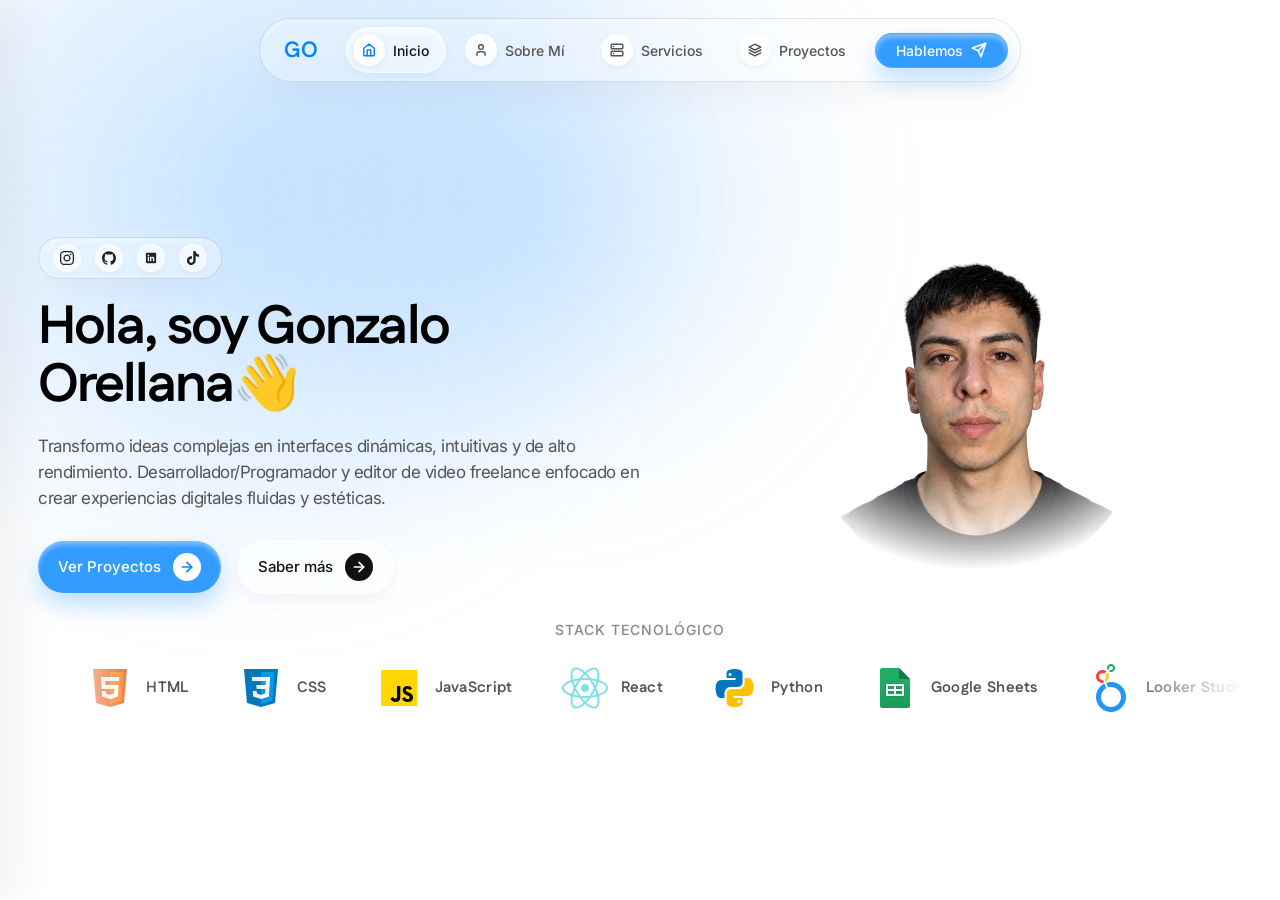
==== commit e06c772f: "Se agrego foto para imagen del enlace" ====
--- a/index.html
+++ b/index.html
@@ -3,7 +3,7 @@
 
 <head>
     <meta charset="UTF-8">
-    <meta name="viewport" content="width=device-width, initial-scale=1.0">
+    <meta name="viewport" content="width=device-width, initial-scale=1.0, viewport-fit=cover">
     <title>Gonzalo Orellana - Portfolio</title>
 
     <!-- Primary Meta Tags -->
@@ -19,7 +19,10 @@
     <meta property="og:title" content="Gonzalo Orellana | Portfolio Web">
     <meta property="og:description"
         content="Desarrollador y editor de video freelance enfocado en crear experiencias digitales fluidas y estéticas.">
-    <meta property="og:image" content="https://gonzaorellana.com.ar/images/og-image.png">
+    <meta property="og:image" content="https://gonzaorellana.com.ar/images/portada.png">
+    <meta property="og:image:type" content="image/png">
+    <meta property="og:image:width" content="1200">
+    <meta property="og:image:height" content="579">
 
     <!-- Twitter -->
     <meta property="twitter:card" content="summary_large_image">
@@ -27,7 +30,7 @@
     <meta property="twitter:title" content="Gonzalo Orellana | Portfolio Web">
     <meta property="twitter:description"
         content="Desarrollador frontend y editor de video freelance enfocado en crear experiencias digitales fluidas y estéticas.">
-    <meta property="twitter:image" content="https://gonzaorellana.com.ar/images/og-image.png">
+    <meta property="twitter:image" content="https://gonzaorellana.com.ar/images/portada.png">
 
     <!-- Canonical URL -->
     <link rel="canonical" href="https://gonzaorellana.com.ar/">
@@ -140,7 +143,8 @@
                 <polygon points="22 2 15 22 11 13 2 9 22 2"></polygon>
             </svg>
         </a>
-        <button id="menu-btn" class="hamburger-btn mobile-only" aria-label="Abrir menú" aria-expanded="false" aria-controls="mobile-menu">
+        <button id="menu-btn" class="hamburger-btn mobile-only" aria-label="Abrir menú" aria-expanded="false"
+            aria-controls="mobile-menu">
             <svg width="24" height="24" viewBox="0 0 24 24" fill="none" stroke="currentColor" stroke-width="2.5"
                 stroke-linecap="round" stroke-linejoin="round">
                 <line x1="4" y1="12" x2="20" y2="12"></line>
@@ -239,19 +243,27 @@
                         <div class="social-links">
                             <a href="https://www.instagram.com/gonzaorellana._/" target="_blank"
                                 rel="noopener noreferrer" class="social-icon" aria-label="Instagram">
-                                <svg aria-hidden="true"><use href="#icon-instagram"></use></svg>
+                                <svg aria-hidden="true">
+                                    <use href="#icon-instagram"></use>
+                                </svg>
                             </a>
                             <a href="https://github.com/GonzaloOrellana" target="_blank" rel="noopener noreferrer"
                                 class="social-icon" aria-label="GitHub">
-                                <svg aria-hidden="true"><use href="#icon-github"></use></svg>
+                                <svg aria-hidden="true">
+                                    <use href="#icon-github"></use>
+                                </svg>
                             </a>
                             <a href="https://www.linkedin.com/in/gonzalo-jesus-orellana/" target="_blank"
                                 rel="noopener noreferrer" class="social-icon" aria-label="LinkedIn">
-                                <svg aria-hidden="true"><use href="#icon-linkedin"></use></svg>
+                                <svg aria-hidden="true">
+                                    <use href="#icon-linkedin"></use>
+                                </svg>
                             </a>
                             <a href="https://www.tiktok.com/@zaloedits" target="_blank" rel="noopener noreferrer"
                                 class="social-icon" aria-label="TikTok">
-                                <svg aria-hidden="true"><use href="#icon-tiktok"></use></svg>
+                                <svg aria-hidden="true">
+                                    <use href="#icon-tiktok"></use>
+                                </svg>
                             </a>
                         </div>
 
@@ -394,8 +406,7 @@
                                 <span>WordPress</span>
                             </div>
                             <div class="carousel-item" aria-hidden="true">
-                                <img width="24" height="24" src="images/tech/elementor.png" alt=""
-                                    class="tech-logo" />
+                                <img width="24" height="24" src="images/tech/elementor.png" alt="" class="tech-logo" />
                                 <span>Elementor</span>
                             </div>
                             <div class="carousel-item" aria-hidden="true">
@@ -433,19 +444,27 @@
                             <div class="social-links" style="margin-top: 16px;">
                                 <a href="https://www.instagram.com/gonzaorellana._/" target="_blank"
                                     rel="noopener noreferrer" class="social-icon" aria-label="Instagram">
-                                    <svg aria-hidden="true"><use href="#icon-instagram"></use></svg>
+                                    <svg aria-hidden="true">
+                                        <use href="#icon-instagram"></use>
+                                    </svg>
                                 </a>
                                 <a href="https://github.com/GonzaloOrellana" target="_blank" rel="noopener noreferrer"
                                     class="social-icon" aria-label="GitHub">
-                                    <svg aria-hidden="true"><use href="#icon-github"></use></svg>
+                                    <svg aria-hidden="true">
+                                        <use href="#icon-github"></use>
+                                    </svg>
                                 </a>
                                 <a href="https://www.linkedin.com/in/gonzalo-jesus-orellana/" target="_blank"
                                     rel="noopener noreferrer" class="social-icon" aria-label="LinkedIn">
-                                    <svg aria-hidden="true"><use href="#icon-linkedin"></use></svg>
+                                    <svg aria-hidden="true">
+                                        <use href="#icon-linkedin"></use>
+                                    </svg>
                                 </a>
                                 <a href="https://www.tiktok.com/@zaloedits" target="_blank" rel="noopener noreferrer"
                                     class="social-icon" aria-label="TikTok">
-                                    <svg aria-hidden="true"><use href="#icon-tiktok"></use></svg>
+                                    <svg aria-hidden="true">
+                                        <use href="#icon-tiktok"></use>
+                                    </svg>
                                 </a>
                             </div>
                         </div>
@@ -536,7 +555,9 @@
                                                     rel="noopener noreferrer" class="course-cert-link"
                                                     title="Ver certificado"
                                                     aria-label="Ver certificado de Análisis de Datos con Python">
-                                                    <svg width="16" height="16" aria-hidden="true"><use href="#icon-cert"></use></svg>
+                                                    <svg width="16" height="16" aria-hidden="true">
+                                                        <use href="#icon-cert"></use>
+                                                    </svg>
                                                 </a>
                                             </div>
                                             <!-- Curso 2 -->
@@ -549,7 +570,9 @@
                                                     rel="noopener noreferrer" class="course-cert-link"
                                                     title="Ver certificado"
                                                     aria-label="Ver certificado de Business Intelligence">
-                                                    <svg width="16" height="16" aria-hidden="true"><use href="#icon-cert"></use></svg>
+                                                    <svg width="16" height="16" aria-hidden="true">
+                                                        <use href="#icon-cert"></use>
+                                                    </svg>
                                                 </a>
                                             </div>
                                             <!-- Curso 3 -->
@@ -562,7 +585,9 @@
                                                     target="_blank" rel="noopener noreferrer" class="course-cert-link"
                                                     title="Ver certificado"
                                                     aria-label="Ver certificado de Python Avanzado">
-                                                    <svg width="16" height="16" aria-hidden="true"><use href="#icon-cert"></use></svg>
+                                                    <svg width="16" height="16" aria-hidden="true">
+                                                        <use href="#icon-cert"></use>
+                                                    </svg>
                                                 </a>
                                             </div>
                                             <!-- Curso 4 -->
@@ -580,34 +605,44 @@
                                                 </div>
                                                 <div class="course-cert-multi">
                                                     <a href="certificados/[Exed Academy] Certificado Procesos de Negocio y ERP_ La Clave de la Eficiencia Empresarial_Gonzalo Orellana.pdf"
-                                                        target="_blank" rel="noopener noreferrer" class="course-cert-link"
-                                                        title="Procesos de Negocio y ERP"
+                                                        target="_blank" rel="noopener noreferrer"
+                                                        class="course-cert-link" title="Procesos de Negocio y ERP"
                                                         aria-label="Ver certificado de Procesos de Negocio y ERP">
-                                                        <svg width="16" height="16" aria-hidden="true"><use href="#icon-cert"></use></svg>
+                                                        <svg width="16" height="16" aria-hidden="true">
+                                                            <use href="#icon-cert"></use>
+                                                        </svg>
                                                     </a>
                                                     <a href="certificados/[Exed Academy] Certificado Introducción a SAP_Gonzalo Orellana.pdf"
-                                                        target="_blank" rel="noopener noreferrer" class="course-cert-link"
-                                                        title="Introducción a SAP"
+                                                        target="_blank" rel="noopener noreferrer"
+                                                        class="course-cert-link" title="Introducción a SAP"
                                                         aria-label="Ver certificado de Introducción a SAP">
-                                                        <svg width="16" height="16" aria-hidden="true"><use href="#icon-cert"></use></svg>
+                                                        <svg width="16" height="16" aria-hidden="true">
+                                                            <use href="#icon-cert"></use>
+                                                        </svg>
                                                     </a>
                                                     <a href="certificados/[Exed Academy] Certificado Introducción a SAP Activate_ Estructuración de proyectos SAP_Gonzalo Orellana.pdf"
-                                                        target="_blank" rel="noopener noreferrer" class="course-cert-link"
-                                                        title="SAP Activate"
+                                                        target="_blank" rel="noopener noreferrer"
+                                                        class="course-cert-link" title="SAP Activate"
                                                         aria-label="Ver certificado de Introducción a SAP Activate">
-                                                        <svg width="16" height="16" aria-hidden="true"><use href="#icon-cert"></use></svg>
+                                                        <svg width="16" height="16" aria-hidden="true">
+                                                            <use href="#icon-cert"></use>
+                                                        </svg>
                                                     </a>
                                                     <a href="certificados/[Exed Academy] Certificado Gestión de Proyectos para Principiantes_Gonzalo Orellana.pdf"
-                                                        target="_blank" rel="noopener noreferrer" class="course-cert-link"
-                                                        title="Gestión de Proyectos"
+                                                        target="_blank" rel="noopener noreferrer"
+                                                        class="course-cert-link" title="Gestión de Proyectos"
                                                         aria-label="Ver certificado de Gestión de Proyectos para Principiantes">
-                                                        <svg width="16" height="16" aria-hidden="true"><use href="#icon-cert"></use></svg>
+                                                        <svg width="16" height="16" aria-hidden="true">
+                                                            <use href="#icon-cert"></use>
+                                                        </svg>
                                                     </a>
                                                     <a href="certificados/[Exed Academy] Certificado Habilidades Interpersonales en el Mundo SAP_ Impulsa tu Carrera_Gonzalo Orellana (1).pdf"
-                                                        target="_blank" rel="noopener noreferrer" class="course-cert-link"
-                                                        title="Habilidades Interpersonales SAP"
+                                                        target="_blank" rel="noopener noreferrer"
+                                                        class="course-cert-link" title="Habilidades Interpersonales SAP"
                                                         aria-label="Ver certificado de Habilidades Interpersonales en el Mundo SAP">
-                                                        <svg width="16" height="16" aria-hidden="true"><use href="#icon-cert"></use></svg>
+                                                        <svg width="16" height="16" aria-hidden="true">
+                                                            <use href="#icon-cert"></use>
+                                                        </svg>
                                                     </a>
                                                 </div>
                                             </div>
@@ -621,7 +656,9 @@
                                                     target="_blank" rel="noopener noreferrer" class="course-cert-link"
                                                     title="Ver certificado"
                                                     aria-label="Ver certificado de Python Esencial">
-                                                    <svg width="16" height="16" aria-hidden="true"><use href="#icon-cert"></use></svg>
+                                                    <svg width="16" height="16" aria-hidden="true">
+                                                        <use href="#icon-cert"></use>
+                                                    </svg>
                                                 </a>
                                             </div>
                                             <!-- Curso 7 -->
@@ -758,12 +795,12 @@
                                         alt="Python" /> Python
                                 </div>
                                 <div class="tech-bubble">
-                                    <img decoding="async" data-src="images/tech/google-sheets.png" width="48" height="48"
-                                        alt="Google Sheets" /> Google Sheets
+                                    <img decoding="async" data-src="images/tech/google-sheets.png" width="48"
+                                        height="48" alt="Google Sheets" /> Google Sheets
                                 </div>
                                 <div class="tech-bubble">
-                                    <img decoding="async" data-src="images/tech/google-looker.png" width="48" height="48"
-                                        alt="Looker Studio" /> Looker Studio
+                                    <img decoding="async" data-src="images/tech/google-looker.png" width="48"
+                                        height="48" alt="Looker Studio" /> Looker Studio
                                 </div>
                                 <div class="tech-bubble">
                                     <img decoding="async" data-src="images/tech/sql.png" width="48" height="48"
@@ -1268,8 +1305,8 @@
                         </h4>
                         <div class="tech-bubbles">
                             <div class="tech-bubble">
-                                <img decoding="async" data-src="images/tech/adobe-premiere-pro.png" width="24" height="24"
-                                    alt="Adobe Premiere Pro" /> Premiere Pro
+                                <img decoding="async" data-src="images/tech/adobe-premiere-pro.png" width="24"
+                                    height="24" alt="Adobe Premiere Pro" /> Premiere Pro
                             </div>
                             <div class="tech-bubble">
                                 <img decoding="async" data-src="images/tech/adobe-after-effects.png" width="24"
@@ -1408,22 +1445,21 @@
                 <div class="projects-scroll-area">
                     <div class="projects-grid">
                         <!-- IMPACTO REAL -->
-                        <div class="project-card project-card--wip reveal-scale" data-category="real" role="button" tabindex="0" aria-label="Ver detalles de Axia">
+                        <div class="project-card project-card--wip reveal-scale" data-category="real" role="button"
+                            tabindex="0" aria-label="Ver detalles de Axia">
                             <div class="project-image">
-                                <img decoding="async"
-                                    data-src="images/axia/axia-icono-app-claro.webp"
-                                    alt="Axia">
+                                <img decoding="async" data-src="images/axia/axia-icono-app-claro.webp" alt="Axia">
                             </div>
                             <img class="project-wip-tape" decoding="async"
-                                data-src="images/axia/axia-cinta-construccion.webp"
-                                alt="Proyecto en construcción">
+                                data-src="images/axia/axia-cinta-construccion.webp" alt="Proyecto en construcción">
                             <div class="project-info">
                                 <div class="project-text">
                                     <h3 class="project-name">Axia</h3>
                                     <p class="project-desc">Progressive Web Application</p>
                                 </div>
                                 <div class="project-buttons">
-                                    <button type="button" class="project-detail-btn" data-page="detalle-axia" title="Ver detalles" aria-label="Ver detalles de Axia">
+                                    <button type="button" class="project-detail-btn" data-page="detalle-axia"
+                                        title="Ver detalles" aria-label="Ver detalles de Axia">
                                         <svg width="18" height="18" viewBox="0 0 24 24" fill="none"
                                             stroke="currentColor" stroke-width="2.5" stroke-linecap="round"
                                             stroke-linejoin="round">
@@ -1436,7 +1472,8 @@
                             </div>
                         </div>
 
-                        <div class="project-card reveal-scale" data-category="real" role="button" tabindex="0" aria-label="Ver detalles de UCM Tracker">
+                        <div class="project-card reveal-scale" data-category="real" role="button" tabindex="0"
+                            aria-label="Ver detalles de UCM Tracker">
                             <div class="project-image">
                                 <img decoding="async" data-src="images/miniaturas/portada-ucm-tracker.webp"
                                     alt="UCM Tracker">
@@ -1470,7 +1507,8 @@
                             </div>
                         </div>
 
-                        <div class="project-card reveal-scale" data-category="real" role="button" tabindex="0" aria-label="Ver detalles de Focus">
+                        <div class="project-card reveal-scale" data-category="real" role="button" tabindex="0"
+                            aria-label="Ver detalles de Focus">
                             <div class="project-image">
                                 <img decoding="async" data-src="images/miniaturas/focus-app-portada.webp" alt="Focus">
                             </div>
@@ -1480,7 +1518,8 @@
                                     <p class="project-desc">Progressive Web Application</p>
                                 </div>
                                 <div class="project-buttons">
-                                    <button type="button" class="project-detail-btn" data-page="detalle-focus" title="Ver detalles" aria-label="Ver detalles de Focus">
+                                    <button type="button" class="project-detail-btn" data-page="detalle-focus"
+                                        title="Ver detalles" aria-label="Ver detalles de Focus">
                                         <svg width="18" height="18" viewBox="0 0 24 24" fill="none"
                                             stroke="currentColor" stroke-width="2.5" stroke-linecap="round"
                                             stroke-linejoin="round">
@@ -1502,7 +1541,8 @@
                             </div>
                         </div>
 
-                        <div class="project-card reveal-scale" data-category="real" role="button" tabindex="0" aria-label="Ver detalles de Churn">
+                        <div class="project-card reveal-scale" data-category="real" role="button" tabindex="0"
+                            aria-label="Ver detalles de Churn">
                             <div class="project-image">
                                 <img decoding="async" data-src="images/miniaturas/churn-mockup.webp" alt="Churn">
                             </div>
@@ -1512,7 +1552,8 @@
                                     <p class="project-desc">Landing page</p>
                                 </div>
                                 <div class="project-buttons">
-                                    <button type="button" class="project-detail-btn" data-page="detalle-churn" title="Ver detalles" aria-label="Ver detalles de Churn">
+                                    <button type="button" class="project-detail-btn" data-page="detalle-churn"
+                                        title="Ver detalles" aria-label="Ver detalles de Churn">
                                         <svg width="18" height="18" viewBox="0 0 24 24" fill="none"
                                             stroke="currentColor" stroke-width="2.5" stroke-linecap="round"
                                             stroke-linejoin="round">
@@ -1534,7 +1575,8 @@
                             </div>
                         </div>
 
-                        <div class="project-card reveal-scale" data-category="real" role="button" tabindex="0" aria-label="Ver detalles de Aisha Gago">
+                        <div class="project-card reveal-scale" data-category="real" role="button" tabindex="0"
+                            aria-label="Ver detalles de Aisha Gago">
                             <div class="project-image">
                                 <img decoding="async" data-src="images/mockups/aisha-mockup.webp" alt="Aisha">
                             </div>
@@ -1544,7 +1586,8 @@
                                     <p class="project-desc">Portfolio</p>
                                 </div>
                                 <div class="project-buttons">
-                                    <button type="button" class="project-detail-btn" data-page="detalle-aisha" title="Ver detalles" aria-label="Ver detalles de Aisha Gago">
+                                    <button type="button" class="project-detail-btn" data-page="detalle-aisha"
+                                        title="Ver detalles" aria-label="Ver detalles de Aisha Gago">
                                         <svg width="18" height="18" viewBox="0 0 24 24" fill="none"
                                             stroke="currentColor" stroke-width="2.5" stroke-linecap="round"
                                             stroke-linejoin="round">
@@ -1566,7 +1609,8 @@
                             </div>
                         </div>
 
-                        <div class="project-card reveal-scale" data-category="real" role="button" tabindex="0" aria-label="Ver detalles de Pablo Gago">
+                        <div class="project-card reveal-scale" data-category="real" role="button" tabindex="0"
+                            aria-label="Ver detalles de Pablo Gago">
                             <div class="project-image">
                                 <img decoding="async" data-src="images/mockups/pablo-mockup.webp" alt="Pablo">
                             </div>
@@ -1576,7 +1620,8 @@
                                     <p class="project-desc">Landing page</p>
                                 </div>
                                 <div class="project-buttons">
-                                    <button type="button" class="project-detail-btn" data-page="detalle-pablo" title="Ver detalles" aria-label="Ver detalles de Pablo Gago">
+                                    <button type="button" class="project-detail-btn" data-page="detalle-pablo"
+                                        title="Ver detalles" aria-label="Ver detalles de Pablo Gago">
                                         <svg width="18" height="18" viewBox="0 0 24 24" fill="none"
                                             stroke="currentColor" stroke-width="2.5" stroke-linecap="round"
                                             stroke-linejoin="round">
@@ -1598,7 +1643,8 @@
                             </div>
                         </div>
 
-                        <div class="project-card reveal-scale" data-category="real" role="button" tabindex="0" aria-label="Ver detalles de ZaloStore">
+                        <div class="project-card reveal-scale" data-category="real" role="button" tabindex="0"
+                            aria-label="Ver detalles de ZaloStore">
                             <div class="project-image">
                                 <img decoding="async" data-src="images/mockups/zalostore-mockup.webp" alt="ZaloStore">
                             </div>
@@ -1608,7 +1654,8 @@
                                     <p class="project-desc">E-commerce</p>
                                 </div>
                                 <div class="project-buttons">
-                                    <button type="button" class="project-detail-btn" data-page="detalle-zalostore" title="Ver detalles" aria-label="Ver detalles de ZaloStore">
+                                    <button type="button" class="project-detail-btn" data-page="detalle-zalostore"
+                                        title="Ver detalles" aria-label="Ver detalles de ZaloStore">
                                         <svg width="18" height="18" viewBox="0 0 24 24" fill="none"
                                             stroke="currentColor" stroke-width="2.5" stroke-linecap="round"
                                             stroke-linejoin="round">
@@ -1631,7 +1678,8 @@
                         </div>
 
                         <!-- ACADÉMICOS / PRÁCTICA -->
-                        <div class="project-card reveal-scale" data-category="academic" role="button" tabindex="0" aria-label="Ver detalles de Generador de Contraseñas">
+                        <div class="project-card reveal-scale" data-category="academic" role="button" tabindex="0"
+                            aria-label="Ver detalles de Generador de Contraseñas">
                             <div class="project-image">
                                 <img decoding="async" data-src="images/mockups/logo-generador-contrasenas.webp"
                                     alt="Generador de Contraseñas">
@@ -1642,7 +1690,8 @@
                                     <p class="project-desc">Programa para generar contraseñas</p>
                                 </div>
                                 <div class="project-buttons">
-                                    <button type="button" class="project-detail-btn" data-page="detalle-generador" title="Ver detalles" aria-label="Ver detalles de Generador de Contraseñas">
+                                    <button type="button" class="project-detail-btn" data-page="detalle-generador"
+                                        title="Ver detalles" aria-label="Ver detalles de Generador de Contraseñas">
                                         <svg width="18" height="18" viewBox="0 0 24 24" fill="none"
                                             stroke="currentColor" stroke-width="2.5" stroke-linecap="round"
                                             stroke-linejoin="round">
@@ -1665,7 +1714,8 @@
                             </div>
                         </div>
 
-                        <div class="project-card reveal-scale" data-category="academic" role="button" tabindex="0" aria-label="Ver detalles de Inventario Personal">
+                        <div class="project-card reveal-scale" data-category="academic" role="button" tabindex="0"
+                            aria-label="Ver detalles de Inventario Personal">
                             <div class="project-image">
                                 <img decoding="async" data-src="images/mockups/inventario-personal-1.webp"
                                     alt="Inventario Personal">
@@ -1751,9 +1801,7 @@
 
                 <!-- Imagen Principal -->
                 <div class="pdetail-image reveal-scale delay-200">
-                    <img decoding="async"
-                        data-src="images/axia/axia-mosaico-diagonal-claro.webp"
-                        alt="Axia - Vista Principal">
+                    <img decoding="async" data-src="images/axia/axia-mosaico-diagonal-claro.webp" alt="Axia Mockup">
                 </div>
 
                 <!-- El Desafío (Texto + Imagen a la derecha) -->
@@ -1772,8 +1820,7 @@
                             sus pacientes, que la Ley 25.326 resguarda de forma especial.</p>
                     </div>
                     <div class="pdetail-image-card">
-                        <img decoding="async"
-                            data-src="images/axia/axia-mano-iphone-pacientes-claro.webp"
+                        <img decoding="async" data-src="images/axia/axia-mano-iphone-pacientes-claro.webp"
                             alt="Axia - Vista de pacientes en móvil">
                     </div>
                 </div>
@@ -1781,9 +1828,8 @@
                 <!-- La Solución (Imagen a la izquierda + Texto a la derecha) -->
                 <div class="pdetail-split pdetail-split--reverse reveal-up">
                     <div class="pdetail-image-card">
-                        <img decoding="async"
-                            data-src="images/axia/axia-iphone-left-claro.webp"
-                            alt="Axia - Ícono de aplicación instalada">
+                        <img decoding="async" data-src="images/axia/axia-iphone-left-claro.webp"
+                            alt="Axia - pantalla de inicio">
                     </div>
                     <div class="pdetail-content">
                         <h3>La Solución</h3>
@@ -1850,13 +1896,11 @@
                 <!-- Imágenes en 2 columnas después de los pasos -->
                 <div class="pdetail-images-2col reveal-scale delay-200">
                     <div class="pdetail-image-card">
-                        <img decoding="async"
-                            data-src="images/axia/axia-macbook-pro-claro.webp"
+                        <img decoding="async" data-src="images/axia/axia-macbook-pro-claro.webp"
                             alt="Axia - Vista de escritorio en MacBook Pro">
                     </div>
                     <div class="pdetail-image-card">
-                        <img decoding="async"
-                            data-src="images/axia/axia-pantallas-flotantes-claro.webp"
+                        <img decoding="async" data-src="images/axia/axia-pantallas-flotantes-claro.webp"
                             alt="Axia - Pantallas flotantes 3D">
                     </div>
                 </div>
@@ -2304,7 +2348,8 @@
                 </div>
 
                 <div class="pdetail-image reveal-scale delay-200">
-                    <img decoding="async" data-src="images/mockups/zalostore-3.webp" alt="ZaloStore - Vista de Producto">
+                    <img decoding="async" data-src="images/mockups/zalostore-3.webp"
+                        alt="ZaloStore - Vista de Producto">
                 </div>
 
                 <div class="pdetail-highlights reveal-up">
@@ -2625,7 +2670,8 @@
                 <!-- Imágenes de Diseño y Fonts/Colors -->
                 <div class="pdetail-images-2col reveal-scale delay-200">
                     <div class="pdetail-image-card">
-                        <img decoding="async" data-src="images/focus-disenos.webp" alt="Focus - Diseño de la Aplicación">
+                        <img decoding="async" data-src="images/focus-disenos.webp"
+                            alt="Focus - Diseño de la Aplicación">
                     </div>
                     <div class="pdetail-image-card">
                         <img decoding="async" data-src="images/focus-fonts-colors.webp"
@@ -2753,7 +2799,8 @@
 
                 <!-- Imagen Secundaria -->
                 <div class="pdetail-image reveal-scale delay-200">
-                    <img decoding="async" data-src="images/mockups/focus-app-1.webp" alt="Focus - Vistas de la aplicación">
+                    <img decoding="async" data-src="images/mockups/focus-app-1.webp"
+                        alt="Focus - Vistas de la aplicación">
                 </div>
 
                 <!-- Arquitectura Tecnológica y Estética -->
--- a/style.css
+++ b/style.css
@@ -7,12 +7,19 @@
   --blue-glow-1: #60B1FF;
   --blue-glow-2: #319AFF;
   --orange-star: #FF801E;
+  --hero-max: 1440px;
+  --container-max: 1200px;
+  --container-pad-x: clamp(20px, 3vw, 40px);
 }
 
 * {
   box-sizing: border-box;
   margin: 0;
   padding: 0;
+}
+
+html {
+  background-color: #ffffff;
 }
 
 body {
@@ -22,10 +29,11 @@
   /* Core Technical Specs */
   -webkit-font-smoothing: antialiased;
   -moz-osx-font-smoothing: grayscale;
-  height: 100vh;
-  height: 100dvh;
+  min-height: 100vh;
+  min-height: 100dvh;
   position: relative;
-  overflow: hidden;
+  overflow-x: clip;
+  padding-bottom: env(safe-area-inset-bottom);
   display: flex;
   flex-direction: column;
 }
@@ -47,8 +55,7 @@
   display: none;
   content-visibility: hidden;
   flex-direction: column;
-  overflow-y: auto;
-  overflow-x: hidden;
+  scroll-margin-top: calc(96px + env(safe-area-inset-top));
 }
 
 .page.active,
@@ -59,6 +66,7 @@
 
 .page.active {
   position: relative;
+  flex: 1;
   opacity: 1;
   pointer-events: auto;
   animation: pageFadeIn 0.35s cubic-bezier(0.16, 1, 0.3, 1) forwards;
@@ -103,12 +111,8 @@
 
 /* Background Glow wrapper - must sit behind the content */
 .glow-wrapper {
-  position: absolute;
-  top: 0;
-  left: 0;
-  width: 100%;
-  height: 100vh;
-  /* Adjust height based on where glows should fade */
+  position: fixed;
+  inset: 0;
   overflow: hidden;
   z-index: 0;
   pointer-events: none;
@@ -216,18 +220,15 @@
 
 .mobile-menu {
   position: fixed;
-  top: 0;
-  left: 0;
+  inset: 0 auto 0 0;
   width: 50%;
-  height: 100vh;
-  height: 100dvh;
   background: rgba(255, 255, 255, 0.4);
   backdrop-filter: blur(40px);
   -webkit-backdrop-filter: blur(40px);
   z-index: 100;
   display: flex;
   flex-direction: column;
-  padding: 80px 24px 24px;
+  padding: calc(80px + env(safe-area-inset-top)) 24px calc(24px + env(safe-area-inset-bottom));
   border-right: 1px solid rgba(255, 255, 255, 0.4);
   box-shadow: 20px 0 40px rgba(0, 0, 0, 0.05);
   transform: translateX(-100%);
@@ -240,7 +241,7 @@
 
 .close-btn {
   position: absolute;
-  top: 24px;
+  top: calc(24px + env(safe-area-inset-top));
   right: 24px;
 }
 
@@ -260,8 +261,11 @@
 
 /* Strong Liquid Glass Navbar */
 .navbar {
+  position: sticky;
+  top: clamp(12px, 2vh, 18px);
   margin: clamp(12px, 2vh, 18px) auto 0;
   width: fit-content;
+  flex-shrink: 0;
   display: flex;
   align-items: center;
   gap: 12px;
@@ -393,10 +397,10 @@
 
 /* Hero Wrapper Container Constraints */
 .hero-wrapper {
-  max-width: 1440px;
+  max-width: var(--hero-max);
   width: 100%;
   margin: 0 auto;
-  padding: clamp(16px, 2vh, 24px) clamp(20px, 3vw, 40px) clamp(8px, 1.5vh, 16px);
+  padding: clamp(16px, 2vh, 24px) var(--container-pad-x) clamp(8px, 1.5vh, 16px);
   display: flex;
   flex-direction: column;
   flex: 1;
@@ -755,8 +759,8 @@
 /* ========== LARGE SCREENS (1440px+, 1600px+, 1920px+) CONSISTENCY ========== */
 @media (min-width: 1440px) {
   .hero-wrapper {
-    max-width: 1440px;
-    padding: 24px 40px 12px;
+    max-width: var(--hero-max);
+    padding: 24px var(--container-pad-x) 12px;
     gap: 28px;
   }
 
@@ -799,37 +803,15 @@
   }
 }
 
-/* Specific Page Overrides */
-#proyectos.page,
-#sobre-mi.page,
-#servicios.page,
-#servicio-diseno.page,
-#servicio-web.page,
-#servicio-video.page,
-#detalle-axia.page,
-#detalle-churn.page,
-#detalle-aisha.page,
-#detalle-pablo.page,
-#detalle-zalostore.page,
-#detalle-generador.page,
-#detalle-inventario.page,
-#detalle-focus.page,
-#detalle-ucm-tracker.page {
-  overflow: hidden;
-  /* Prevent full-page scrolling — scroll is handled internally by wrappers */
-}
-
 /* ========== PROJECTS SECTION ========== */
 .projects-wrapper {
-  max-width: 1200px;
+  max-width: var(--container-max);
   width: 100%;
   margin: 0 auto;
-  padding: 2vh 4vw;
-  /* Padding simétrico vertical y horizontal */
+  padding: 2vh var(--container-pad-x) 6vh;
   display: flex;
   flex-direction: column;
   gap: 2vh;
-  height: 100%;
 }
 
 .projects-header {
@@ -891,23 +873,9 @@
     0 4px 12px rgba(0, 0, 0, 0.04);
 }
 
-/* Projects Scroll Area - Clean transparent scroll container with smooth fade mask */
+/* Projects Scroll Area */
 .projects-scroll-area {
-  flex: 1;
-  min-height: 0;
-  overflow-y: auto;
   padding: 8px 0 4vh;
-  scrollbar-width: none;
-  -ms-overflow-style: none;
-  -webkit-mask-image: linear-gradient(to bottom, transparent 0%, black 28px, black calc(100% - 24px), transparent 100%);
-  mask-image: linear-gradient(to bottom, transparent 0%, black 28px, black calc(100% - 24px), transparent 100%);
-}
-
-/* Hide Scrollbar for Webkit */
-.projects-scroll-area::-webkit-scrollbar {
-  display: none;
-  width: 0;
-  height: 0;
 }
 
 /* Projects Grid - 3 columns on desktop/notebook */
@@ -1086,14 +1054,13 @@
 
 /* ========== SERVICIOS SECTION ========== */
 .services-wrapper {
-  max-width: 1200px;
+  max-width: var(--container-max);
   width: 100%;
   margin: 0 auto;
-  padding: 3vh 4vw 4vh;
+  padding: 3vh var(--container-pad-x) 4vh;
   display: flex;
   flex-direction: column;
   gap: 2.5vh;
-  height: 100%;
   justify-content: flex-start;
 }
 
@@ -1232,23 +1199,13 @@
 
 /* ========== SERVICE DETAIL PAGES ========== */
 .sdetail-wrapper {
-  max-width: 900px;
+  max-width: var(--container-max);
   width: 100%;
   margin: 0 auto;
-  padding: 2vh 4vw 4vh;
+  padding: 2vh var(--container-pad-x) 6vh;
   display: flex;
   flex-direction: column;
   gap: 32px;
-  height: 100%;
-  overflow-y: auto;
-  scrollbar-width: none;
-  -ms-overflow-style: none;
-}
-
-.sdetail-wrapper::-webkit-scrollbar {
-  display: none;
-  width: 0;
-  height: 0;
 }
 
 /* Back Button */
@@ -1409,6 +1366,13 @@
   transition: transform 0.3s ease, box-shadow 0.3s ease;
 }
 
+@media (min-width: 1200px) {
+  .short-wrapper {
+    flex: 0 0 calc(25% - 18px);
+    /* 4 videos en escritorio ancho para mantener proporciones 9:16 */
+  }
+}
+
 @media (max-width: 1024px) {
   .short-wrapper {
     flex: 0 0 calc(50% - 12px);
@@ -1617,23 +1581,13 @@
 
 /* ========== PROJECT DETAIL PAGES ========== */
 .pdetail-wrapper {
-  max-width: 800px;
+  max-width: var(--container-max);
   width: 100%;
   margin: 0 auto;
-  padding: 2vh 4vw 6vh;
+  padding: 2vh var(--container-pad-x) 6vh;
   display: flex;
   flex-direction: column;
   gap: 40px;
-  height: 100%;
-  overflow-y: auto;
-  scrollbar-width: none;
-  -ms-overflow-style: none;
-}
-
-.pdetail-wrapper::-webkit-scrollbar {
-  display: none;
-  width: 0;
-  height: 0;
 }
 
 /* Hero Section */
@@ -1642,7 +1596,6 @@
   grid-template-columns: 1.2fr 0.8fr;
   gap: 32px;
   align-items: start;
-  max-width: 800px;
   width: 100%;
   margin: 0 auto;
 }
@@ -1745,7 +1698,6 @@
 
 /* Images */
 .pdetail-image {
-  max-width: 800px;
   margin: 0 auto;
   width: 100%;
   display: flex;
@@ -1770,7 +1722,6 @@
   display: grid;
   grid-template-columns: repeat(2, 1fr);
   gap: 20px;
-  max-width: 800px;
   margin: 0 auto;
   width: 100%;
 }
@@ -1795,7 +1746,6 @@
 
 /* Content blocks */
 .pdetail-content {
-  max-width: 800px;
   width: 100%;
   margin: 0 auto;
   display: flex;
@@ -1824,7 +1774,6 @@
   grid-template-columns: 1.2fr 0.8fr;
   gap: 32px;
   align-items: center;
-  max-width: 800px;
   width: 100%;
   margin: 0 auto;
 }
@@ -1847,7 +1796,6 @@
   display: grid;
   grid-template-columns: repeat(3, 1fr);
   gap: 20px;
-  max-width: 800px;
   width: 100%;
   margin: 16px auto 0;
 }
@@ -1856,7 +1804,6 @@
   display: grid;
   grid-template-columns: repeat(2, 1fr);
   gap: 20px;
-  max-width: 800px;
   width: 100%;
   margin: 16px auto 0;
 }
@@ -1956,7 +1903,6 @@
   display: flex;
   flex-direction: column;
   gap: 20px;
-  max-width: 800px;
   width: 100%;
   margin: 16px auto 32px;
 }
@@ -2048,7 +1994,6 @@
   flex-direction: column;
   align-items: center;
   gap: 16px;
-  max-width: 800px;
   width: 100%;
   margin: 24px auto 0;
 }
@@ -2144,14 +2089,13 @@
 
 /* ========== ABOUT ME SECTION ========== */
 .about-wrapper {
-  max-width: 1200px;
+  max-width: var(--container-max);
   width: 100%;
   margin: 0 auto;
-  padding: 2vh 4vw;
+  padding: 2vh var(--container-pad-x) 6vh;
   display: flex;
   flex-direction: column;
   gap: 2vh;
-  height: 100%;
 }
 
 .about-header {
@@ -2171,16 +2115,16 @@
 }
 
 .about-grid {
-  flex: 1;
-  min-height: 0;
   display: grid;
   grid-template-columns: 350px 1fr;
   gap: 32px;
-  overflow: hidden;
+  align-items: start;
 }
 
 /* Left Col: Profile Card */
 .about-profile {
+  position: sticky;
+  top: calc(88px + 2vh);
   display: flex;
   flex-direction: column;
   gap: 24px;
@@ -2238,25 +2182,14 @@
   line-height: 1.6;
 }
 
-/* Right Col: Content Scroll Area */
+/* Right Col: Content Area */
 .about-content {
   display: flex;
   flex-direction: column;
   gap: 24px;
-  overflow-y: auto;
+  min-width: 0;
   padding-top: 8px;
-  padding-right: 12px;
   padding-bottom: 4vh;
-  scrollbar-width: none;
-  -ms-overflow-style: none;
-  -webkit-mask-image: linear-gradient(to bottom, transparent 0%, black 28px, black calc(100% - 24px), transparent 100%);
-  mask-image: linear-gradient(to bottom, transparent 0%, black 28px, black calc(100% - 24px), transparent 100%);
-}
-
-.about-content::-webkit-scrollbar {
-  display: none;
-  width: 0;
-  height: 0;
 }
 
 /* Glass Content Panel */
@@ -2273,6 +2206,7 @@
   display: flex;
   flex-direction: column;
   gap: 20px;
+  min-width: 0;
 }
 
 .about-panel h4 {
@@ -2501,6 +2435,8 @@
   display: flex;
   justify-content: space-between;
   align-items: baseline;
+  flex-wrap: wrap;
+  gap: 2px 12px;
   margin-bottom: 4px;
 }
 
@@ -2742,9 +2678,10 @@
    CONTACTO SECTION
    ========================================= */
 .contact-wrapper {
-  max-width: 1100px;
+  max-width: var(--container-max);
+  width: 100%;
   margin: 0 auto;
-  padding: 8vh 5vw 6vh;
+  padding: 8vh var(--container-pad-x) 6vh;
   display: flex;
   flex-direction: column;
   gap: 40px;
@@ -3000,7 +2937,7 @@
 
 @media (max-width: 600px) {
   .contact-wrapper {
-    padding: 6vh 5vw 4vh;
+    padding: 6vh var(--container-pad-x) 4vh;
     /* Less padding to maximize space for the form */
   }
 
@@ -3042,29 +2979,18 @@
   .about-grid {
     display: flex;
     flex-direction: column;
-    overflow-y: auto;
+    align-items: stretch;
     gap: 24px;
     padding-top: 8px;
     padding-bottom: 24px;
-    scrollbar-width: none;
-    -ms-overflow-style: none;
-    -webkit-mask-image: linear-gradient(to bottom, transparent 0%, black 28px, black calc(100% - 20px), transparent 100%);
-    mask-image: linear-gradient(to bottom, transparent 0%, black 28px, black calc(100% - 20px), transparent 100%);
-  }
-
-  .about-grid::-webkit-scrollbar {
-    display: none;
-    width: 0;
-    height: 0;
   }
 
   .about-content {
-    overflow-y: visible;
-    padding-right: 0;
     padding-bottom: 24px;
   }
 
   .about-profile {
+    position: static;
     flex-direction: row;
     align-items: center;
     text-align: left;
@@ -3113,10 +3039,11 @@
   }
 
   .navbar {
+    top: calc(12px + env(safe-area-inset-top));
     width: calc(100% - 24px);
     justify-content: space-between;
     padding: 10px 16px;
-    margin-top: 16px;
+    margin-top: calc(12px + env(safe-area-inset-top));
   }
 
   .navbar-links {
@@ -3125,10 +3052,9 @@
 
   .hero-wrapper {
     padding-top: 16px;
-    padding-bottom: 24px;
+    padding-bottom: 32px;
     text-align: center;
     justify-content: flex-start;
-    overflow-y: auto;
   }
 
   .hero-left {
@@ -3197,12 +3123,11 @@
 
   /* Projects Mobile */
   .projects-wrapper {
-    padding: 2vh 4vw;
-    /* Ensure there is a small gap top/bottom on mobile */
+    padding: 2vh var(--container-pad-x);
   }
 
   .projects-scroll-area {
-    padding: 4px 0 24px;
+    padding: 4px 0 32px;
     margin-bottom: 0;
   }
 
@@ -3234,8 +3159,7 @@
 
   /* Services Mobile */
   .services-wrapper {
-    padding: 2vh 4vw 4vh;
-    overflow-y: auto;
+    padding: 2vh var(--container-pad-x) 4vh;
   }
 
   .services-header {
@@ -3288,7 +3212,7 @@
 
   /* Service Detail Mobile */
   .sdetail-wrapper {
-    padding: 2vh 5vw 6vh;
+    padding: 2vh var(--container-pad-x) 6vh;
     gap: 24px;
   }
 
@@ -3346,7 +3270,7 @@
 
   /* Project Detail Mobile */
   .pdetail-wrapper {
-    padding: 2vh 5vw 6vh;
+    padding: 2vh var(--container-pad-x) 6vh;
     gap: 32px;
   }
 
@@ -3403,10 +3327,8 @@
 
   /* About Mobile */
   .about-wrapper {
-    height: 100%;
     display: flex;
     flex-direction: column;
-    overflow: hidden;
   }
 
   .about-header {
@@ -3416,28 +3338,19 @@
 
   .about-grid {
     grid-template-columns: 1fr;
-    overflow-y: auto;
-    /* Fallback de scroll total al contenedor asimetrico */
     display: flex;
     flex-direction: column;
     gap: 16px;
     padding-top: 12px;
     padding-bottom: 32px;
-    scrollbar-width: none;
-    -ms-overflow-style: none;
-    -webkit-mask-image: linear-gradient(to bottom, transparent 0%, black 28px, black calc(100% - 24px), transparent 100%);
-    mask-image: linear-gradient(to bottom, transparent 0%, black 28px, black calc(100% - 24px), transparent 100%);
-  }
-
-  .about-grid::-webkit-scrollbar {
-    display: none;
-    width: 0;
-    height: 0;
   }
 
   .about-content {
-    overflow-y: visible;
-    padding-right: 0;
+    padding-bottom: 24px;
+  }
+
+  .about-panel {
+    padding: 24px 20px;
   }
 
   .about-profile {
@@ -3610,7 +3523,7 @@
 
 @media (max-width: 900px) {
   .bottom-elements {
-    padding: 20px 24px;
+    padding: 20px 24px calc(20px + env(safe-area-inset-bottom));
   }
 
   .error-404-image {
@@ -3623,10 +3536,7 @@
 /* ========== IMAGE LIGHTBOX MODAL ========== */
 .lightbox-modal {
   position: fixed;
-  top: 0;
-  left: 0;
-  width: 100vw;
-  height: 100vh;
+  inset: 0;
   z-index: 99999;
   display: flex;
   align-items: center;
@@ -3799,22 +3709,4 @@
     max-width: 92vw;
     max-height: 78vh;
   }
-}
-
-
-/* ========== PROJECT DETAIL: más ancho en escritorio ========== */
-@media (min-width: 1024px) {
-
-  .pdetail-wrapper,
-  .pdetail-hero,
-  .pdetail-image,
-  .pdetail-images-2col,
-  .pdetail-content,
-  .pdetail-split,
-  .pdetail-highlights,
-  .pdetail-highlights-2,
-  .pdetail-tutorial-stack,
-  .pdetail-cta-section {
-    max-width: 1100px;
-  }
 }
